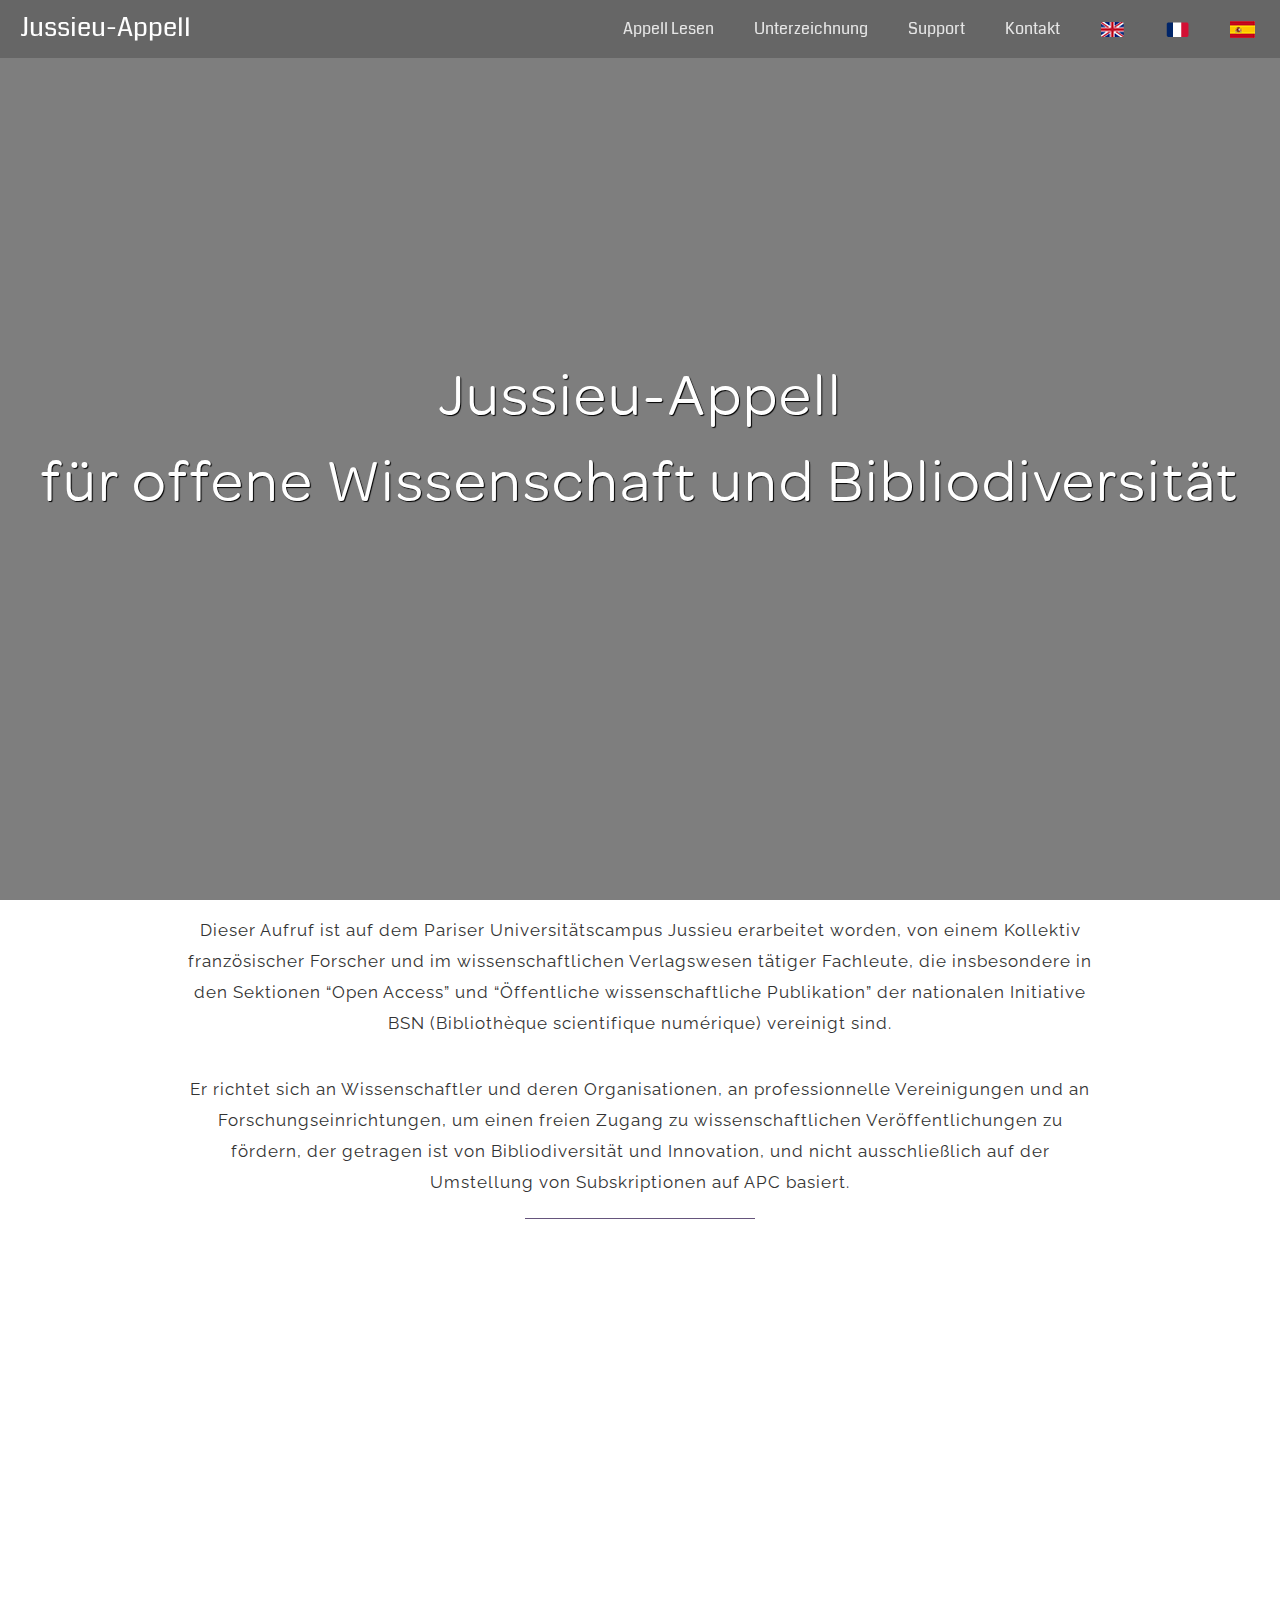
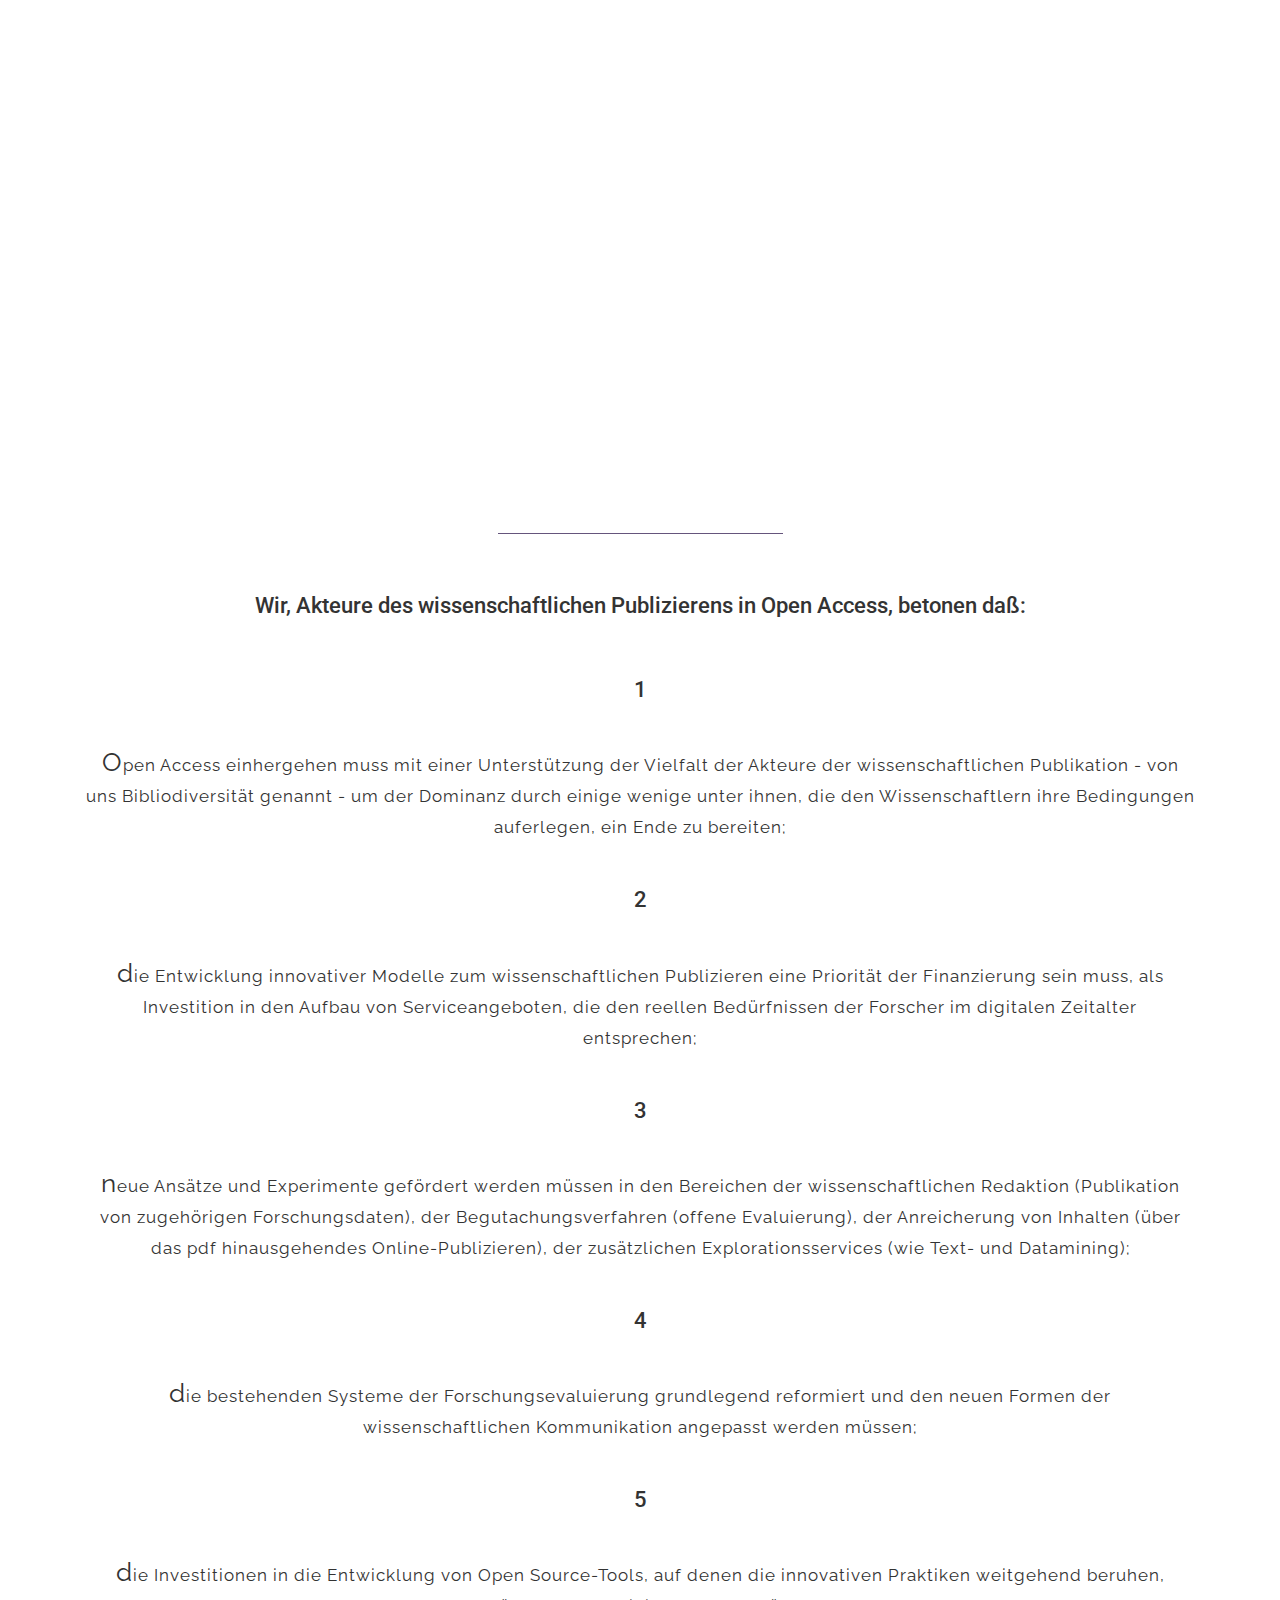
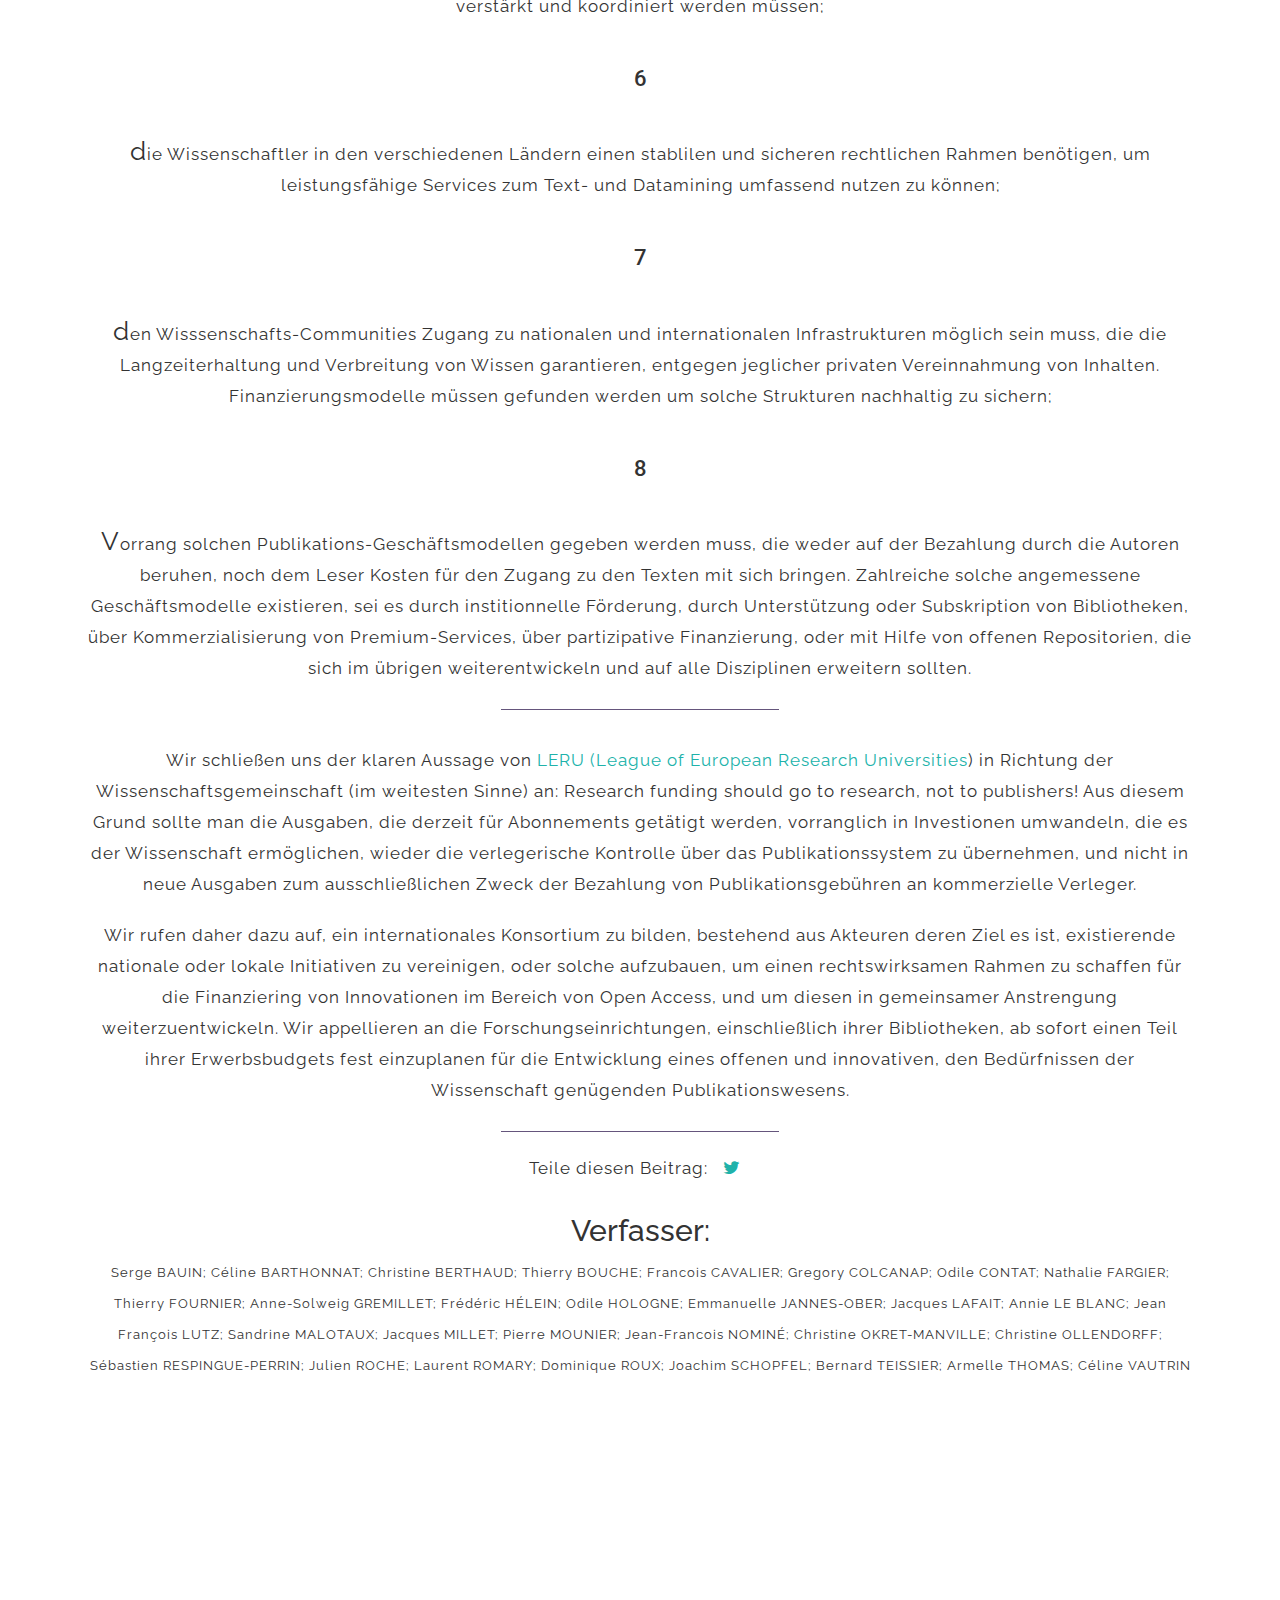
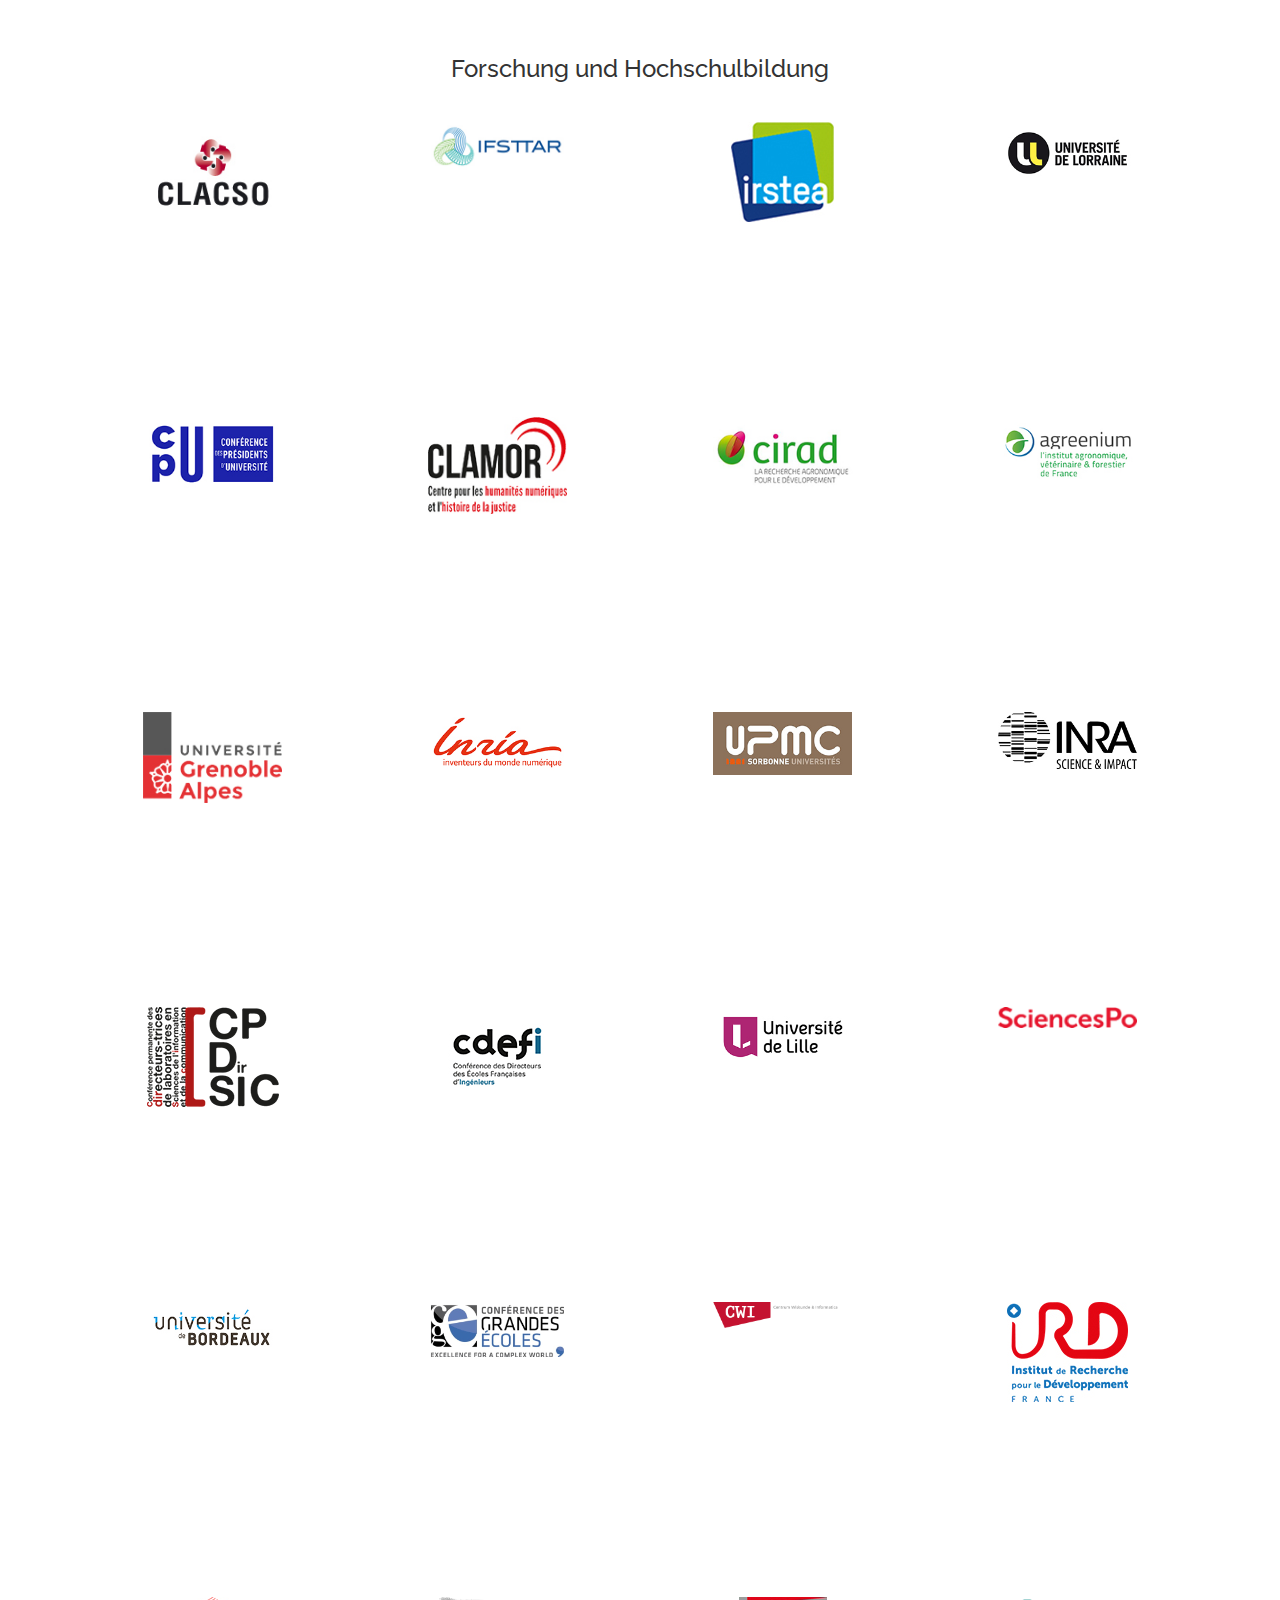
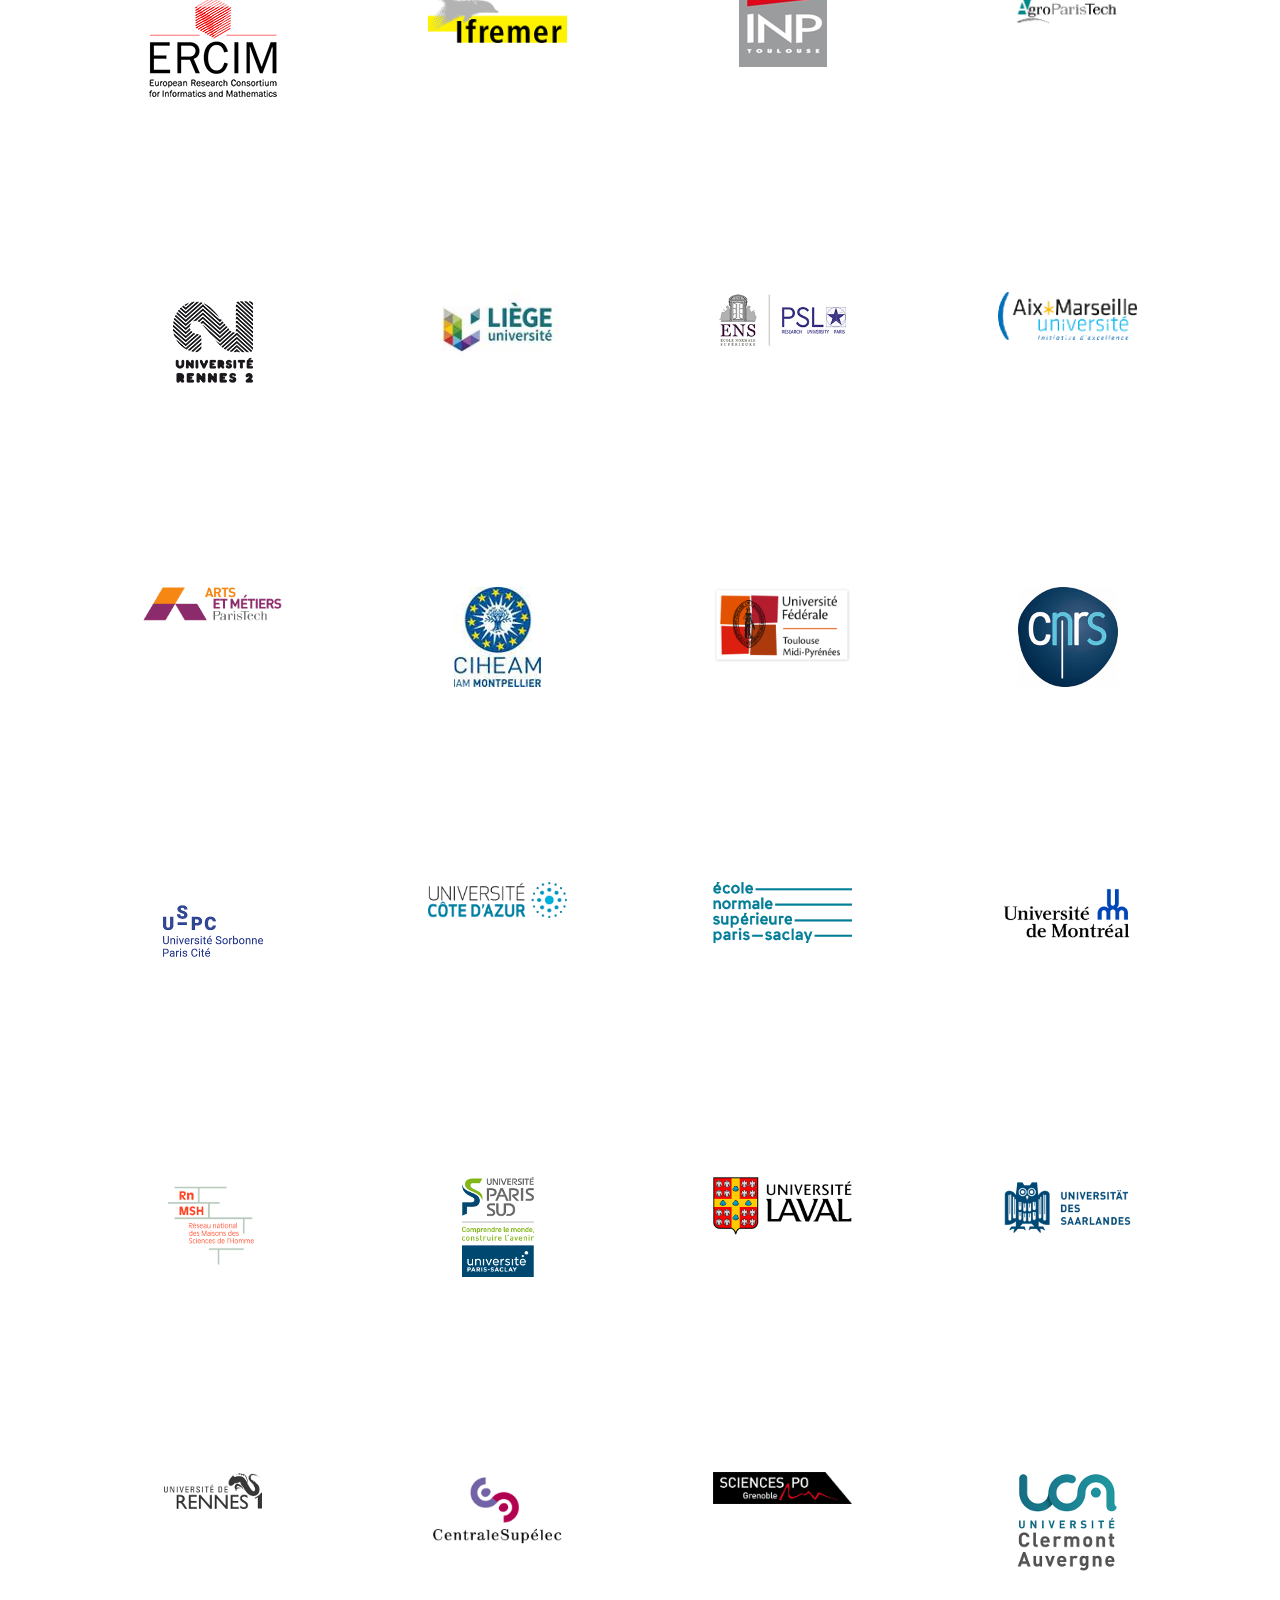
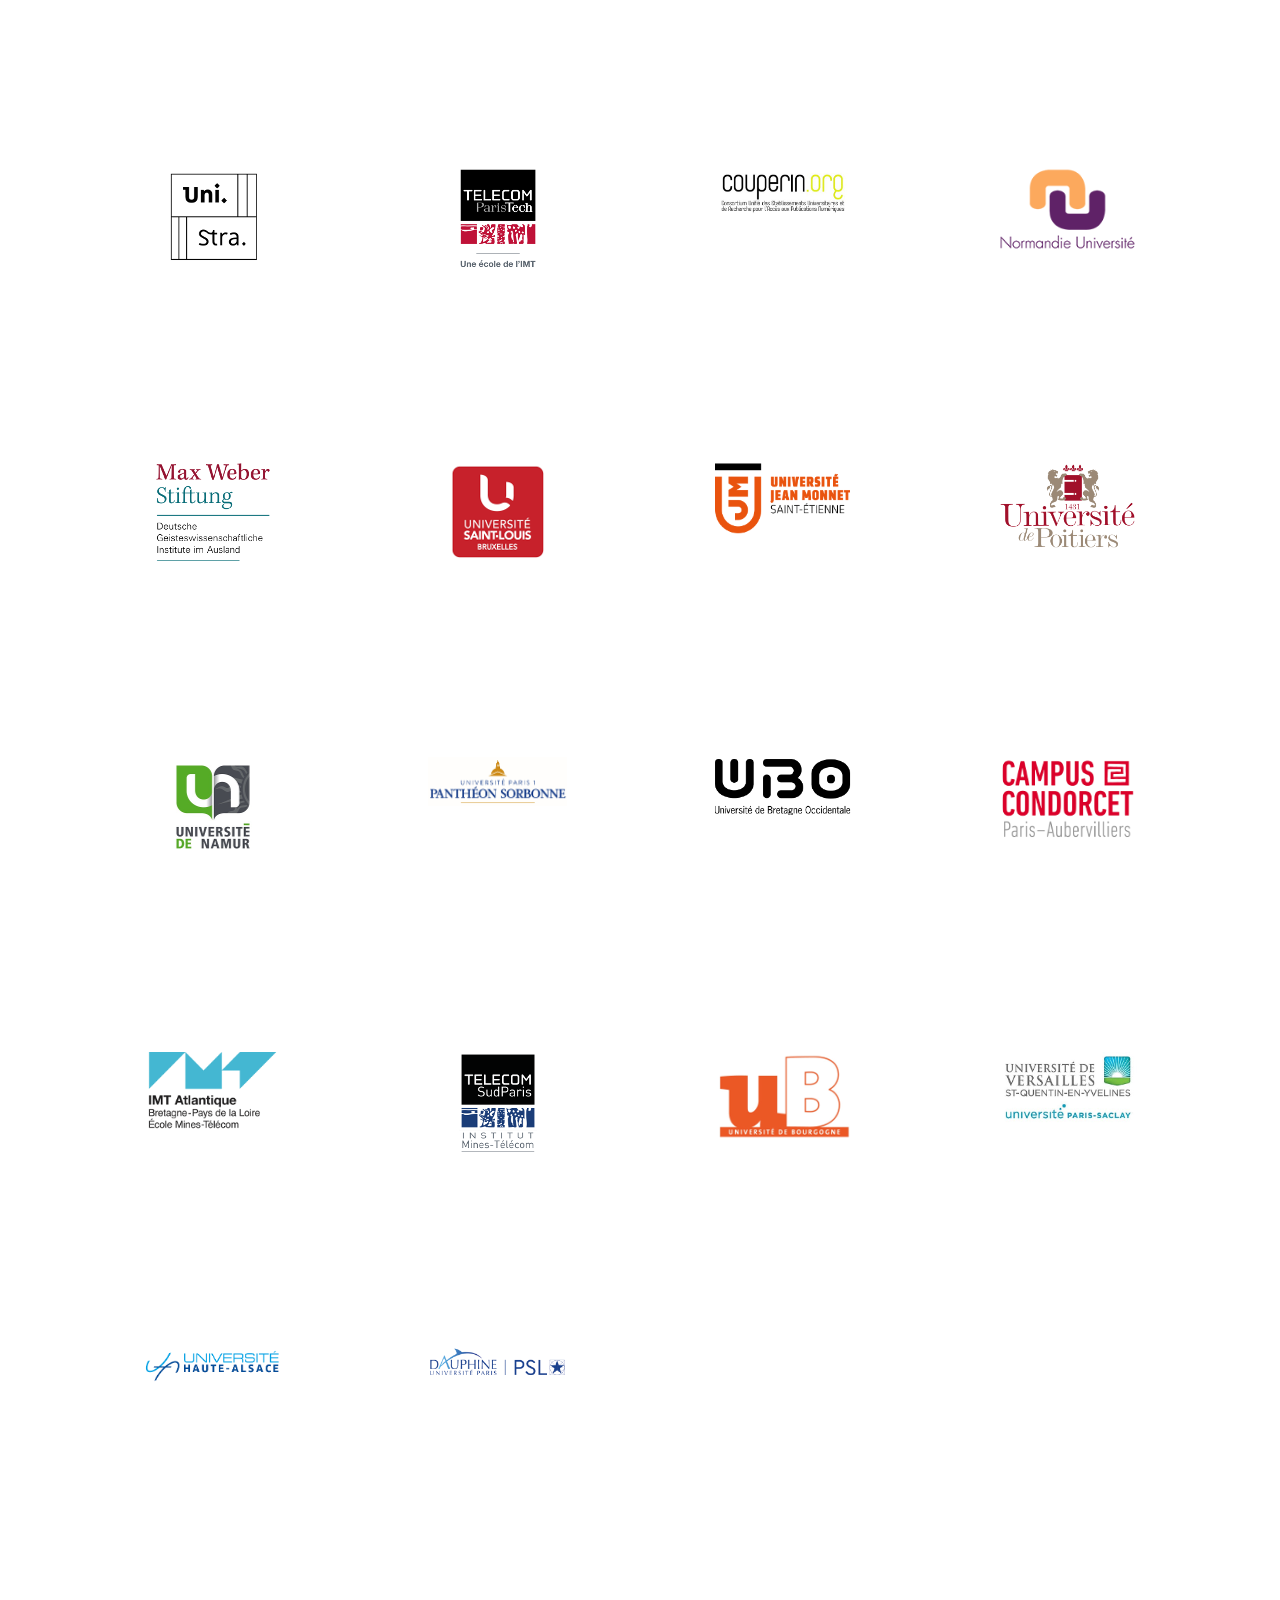
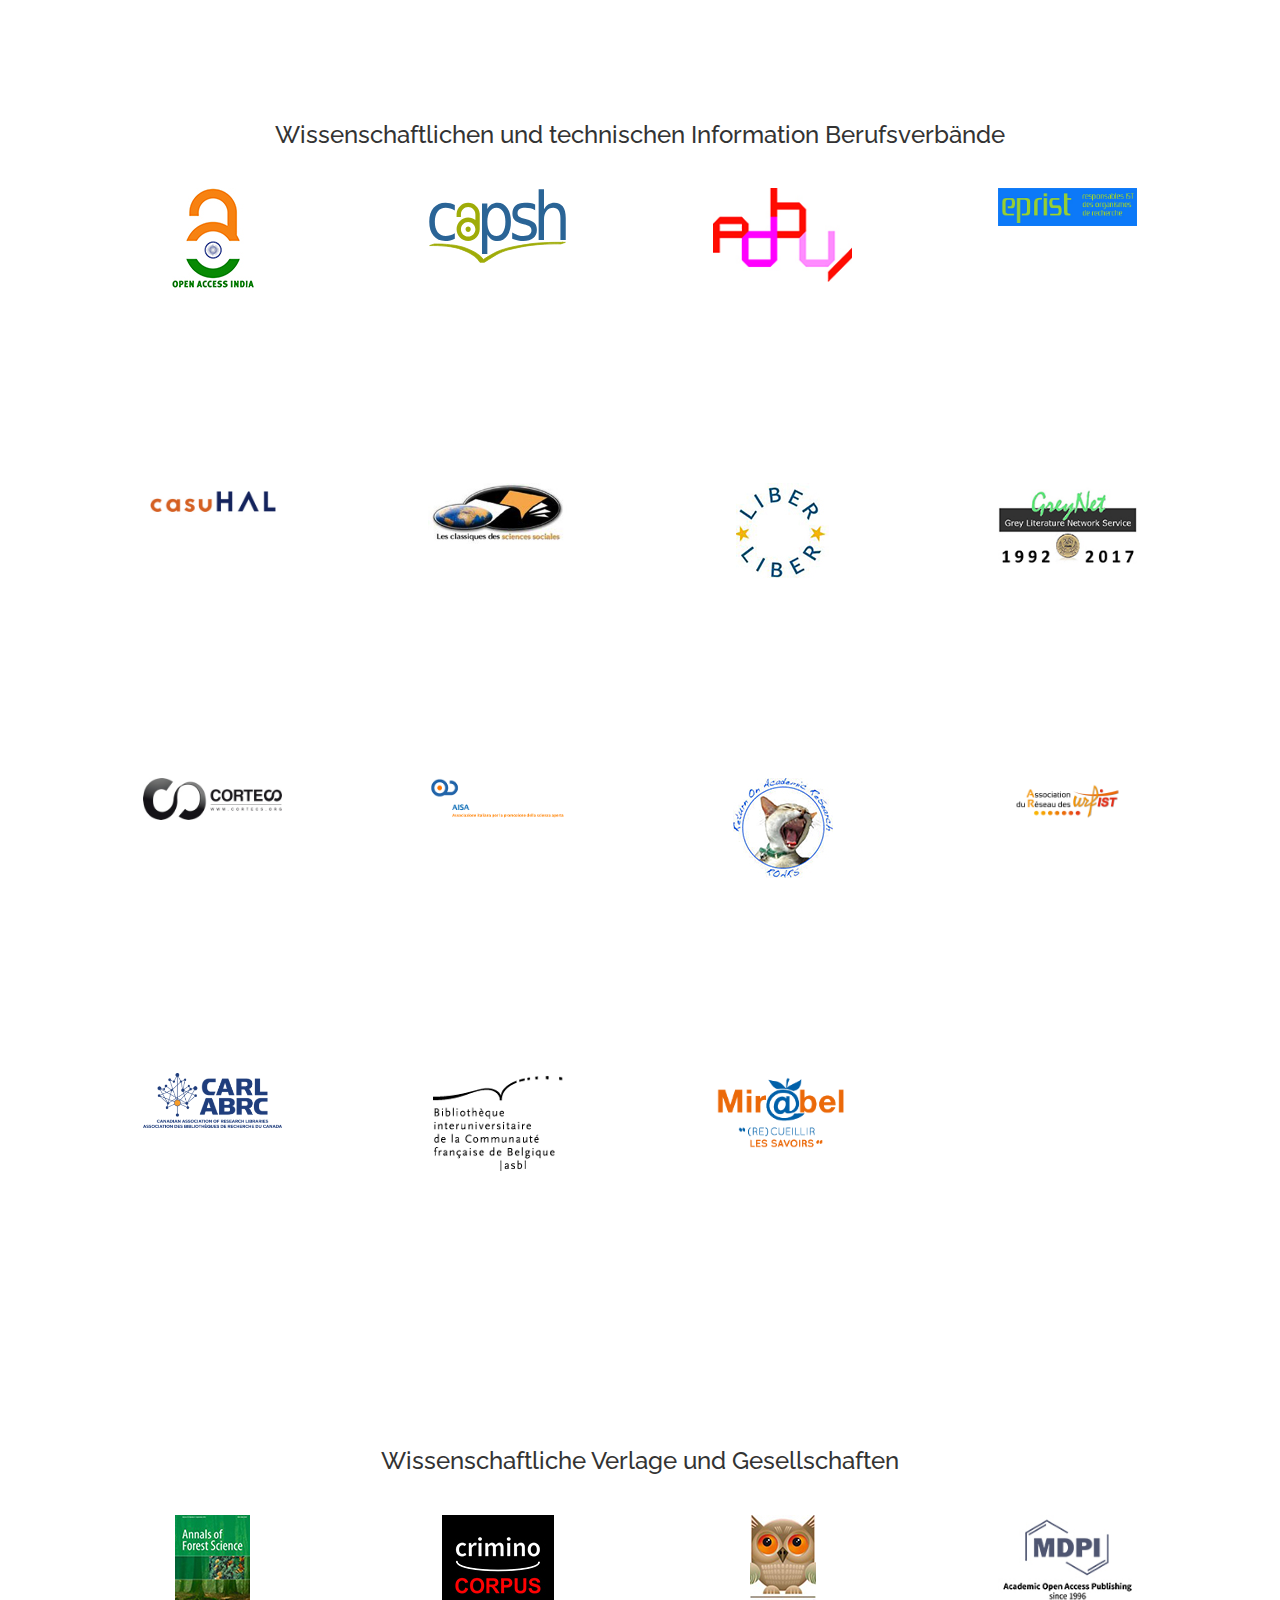
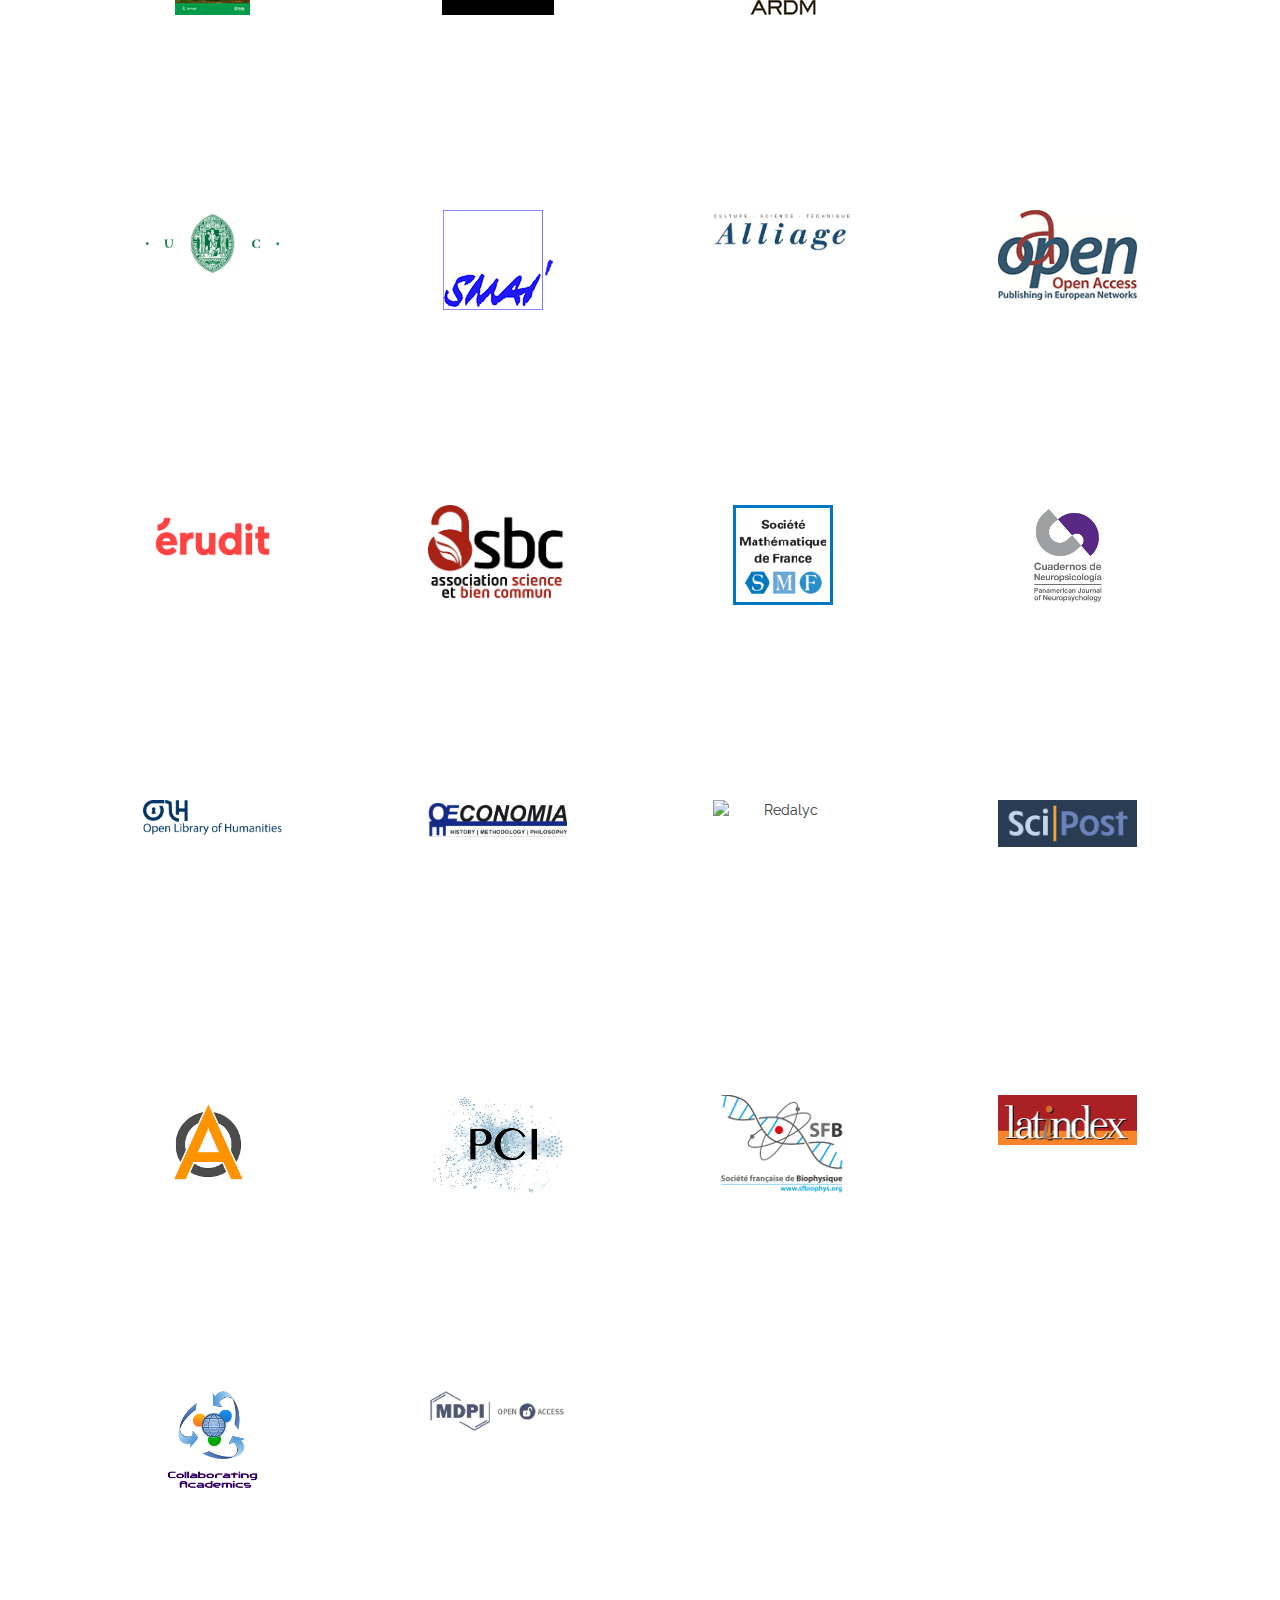
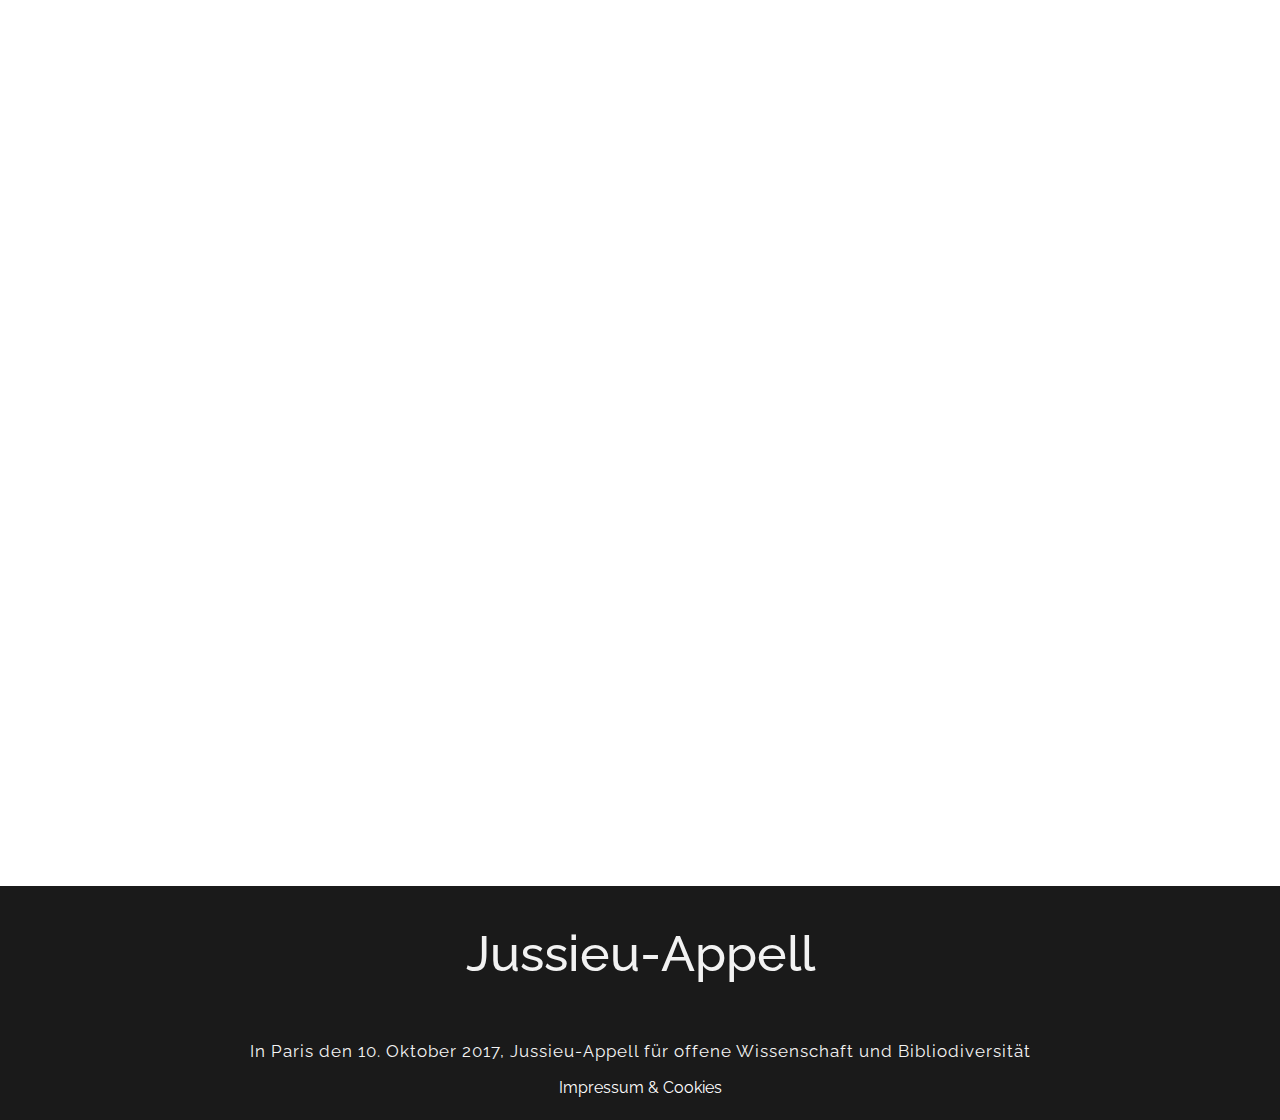
==== index-DE.html @ a1b32dfe "news 13/03" ====
<!DOCTYPE html>
<html lang="de">
    <head>
        <title>Jussieu-Appell</title>

        <!-- meta -->
        <meta charset="UTF-8">
        <meta name="viewport" content="width=device-width, initial-scale=1">
        <meta name="description" content="Jussieu Call, Open Access, Innovation" />

        <!-- css -->
        <link rel="stylesheet" href="css/bootstrap.min.css">
        <link rel="stylesheet" href="css/ionicons.min.css">
        <link rel="stylesheet" href="css/font-awesome.min.css">
        <link rel="stylesheet" href="css/owl.carousel.css">
        <link rel="stylesheet" href="css/owl.theme.css">
        <link rel="stylesheet" href="css/owl.transitions.css">
        <link rel="stylesheet" href="css/animate.css">
        <link rel="stylesheet" href="css/custom.css">

        <!-- js -->
        <script src="js/jquery.min.js"></script>
        <script src="js/bootstrap.min.js"></script>
        <script src="js/owl.carousel.min.js"></script>
        <script src="js/isotope.pkgd.min.js"></script>
        <script src="js/script.js"></script>
        <script src="js/wow.min.js"></script>
        <script src="js/jquery.actual.min.js"></script>
    </head>

    <body>

        <div id="wrapper">
            <div id="overlay-1">
                <section id= "navigation">
                    <nav class="navbar navbar-default navbar-fixed-top" role="navigation">
                        <div class="container-fluid">
                            <div class="navbar-header">
                                <button type="button" class="navbar-toggle" data-toggle="collapse" data-target="#bs-example-navbar-collapse-1">
                                    <span class="ion-navicon"></span>
                                </button>
                                <a class="navbar-brand" href="#">Jussieu-Appell</a>
                            </div>
                            <div class="collapse navbar-collapse" id="bs-example-navbar-collapse-1">
                                <ul class="nav navbar-nav navbar-right">

                                    <li><a href="#our_service" title="read">Appell lesen</a></li>
                                    <li><a href="#team" title="sign">Unterzeichnung</a></li>
                                    <li><a href="support.html">Support</a></li>
                                    <li><a href="#contact" title="contact">Kontakt</a></li>
                                    <li> <a href="index.html" title="english version">
                                        <img src="img/en.png" alt="french" />  </a><li>
                                    <li> <a href="index-FR.html" title="french version">
                                        <img src="img/fr.png" alt="french" />  </a><li>
                                    <li> <a href="index-ES.html" title="Spanish version">
                                        <img src="img/es.png" alt="Spanish" />  </a><li>
                                </ul>
                            </div>	<!-- collapse navbar-collapse -->
                        </div>	<!-- container-fluid -->
                    </nav>	<!-- navbar -->
                </section>	<!-- #navigation -->
                <section id="starting">
                    <div class="text-center starting-text">
                        <!--	<h1 class="rene">Open Access</h1>-->
                        <h2>Jussieu-Appell </h2><h2>für offene Wissenschaft und Bibliodiversität</h2>

                    </div>
                </section>
                <div id="bottom" class="bottom text-center">
                    <a href="#about"><i class="ion-ios7-arrow-down"></i></a>
                </div>
            </div><!-- overlay-1 -->
        </div>	<!-- wrapper -->		

        <!-- About Us -->
        <section id="about">
            <div class="container">
                <div class="row text-center" id="heading">
                    <div class="col-md-offset-1 col-md-10 col-md-offset-1" id="heading-text">
                        <!--	<h3>A propos</h3>-->
                        <p>Dieser Aufruf ist auf dem Pariser Universitätscampus Jussieu erarbeitet worden, von einem Kollektiv französischer Forscher und im wissenschaftlichen Verlagswesen tätiger Fachleute, die insbesondere in den Sektionen “Open Access” und “Öffentliche wissenschaftliche Publikation” der nationalen Initiative BSN (Bibliothèque scientifique numérique) vereinigt sind. </p>

                        <br/>
                    </div>
                </div>	<!-- row -->
                <div class="row about-us-text">
                    <div class="col-md-offset-1 col-md-10 col-md-offset-1">
                        <p class="text-center">Er richtet sich an Wissenschaftler und deren Organisationen, an professionnelle Vereinigungen und an Forschungseinrichtungen, um einen freien Zugang zu wissenschaftlichen Veröffentlichungen zu fördern, der getragen ist von Bibliodiversität und Innovation, und nicht ausschließlich auf der Umstellung von Subskriptionen auf APC basiert. </p>
                        <hr class="full">
                    </div>
                </div>	<!-- row -->

            </div>	<!-- container -->
        </section>	<!-- about us -->

        <!-- Our service -->
        <section id="our_service">
            <div class="container">

                <div class="row text-center" id= "heading">
                    <div class="col-md-12 wow animated zoomInDown" id= "heading-text">
                        <h3>Jussieu-Appell für offene Wissenschaft und Bibliodiversität</h3>
                        <p>Wie es der 2016 veröffentlichte « <a href="https://www.zbw-mediatalk.eu/2016/04/from-vision-to-action-the-amsterdam-call-for-action-on-open-science/" title="Amsterdam Call for Action on Open Science " target="_blank">Amsterdamer Appell </a>» hervorgehoben hat, befindet sich die Open Access-Bewegung - für den freien Zugang zu wissenschaftlichen Publikationen - an einem Scheideweg. Nach einigen Jahren harten Ringens, in denen es vor allem darum ging, skeptische Standpunkte und Akteure zu überzeugen, erfährt die Bewegung heute eine breite Unterstützung, die es erlaubt, eine zeitnahe Umstellung des Systems wissenschaftlicher Kommunikation in Richtung eines Open Access-Publikationsmodells in Betracht zu ziehen: “<a href="https://web.archive.org/web/20161007111302/http://english.eu2016.nl:80/binaries/eu2016-en/documents/press-releases/2016/05/27/all-european-scientific-articles-to-be-freely-accessible-by-2020/press-release-all-european-scientific-articles-to-be-freely.pdf " title="All European scientific articles to be freely accessible by 2020" target="_blank">Die Relevanz von Open Access ist kein Diskussionsthema mehr</a>”. Es bleibt, über Wege zum Erreichen dieses Ziels zu diskutieren. </p>
                        <p>Nach unserer Überzeugung muss die Frage der Geschäftsmodelle in den größeren Rahmen neuer Modelle von “<a href="http://www.sens-public.org/article1059.html?lang=de" title="Digitale Produktions-, Verbreitungs- und Validierungsmethoden der Kenntnisse - vgl. Punkt 3 der Präkonisationen sowie Marcello Vitali-Rosati “What is editorialization ?”" target="_blank">Editorialisierung</a>” gesetzt werden, auf die sich Forschung und Innovation in Zukunft stützen und deren Entwicklung nur im Rahmen und zugunsten einer großen “Bibliodiversität” denkbar ist.</p>
                        <p>Wir halten es für nötig, einen Entwurf des freien Zugangs zu fördern, der nicht ausschließlich auf dem Ansatz einer Transformation von einem Subskriptions- zu einem APC-Modell basiert (APC: Article Processing Charges – vom Autor zu tragende Publikationskosten die den freien Zugang zu den veröffentlichten Artikeln ermöglichen), denn ein solcher Ansatz wäre ein Hindernis für Innovation und würde einen Fortschritt in Richtung von Bibliodiversität verzögern, bzw. unmöglich machen.
                            Wir machen uns diesbezüglich die gemeinsame Open Access-Erklärung von <a href="http://en.unesco.org/news/joint-coar-unesco-statement-open-access " title="Joint COAR-UNESCO Statement on Open Access " target="_blank">Unesco und COAR (Confederation of Open Access Repositories)</a> zu eigen, die ein Licht wirft auf alle die Probleme, die ein dominierendes Einheitsmodell mit sich bringt. </p>
                        <p>Unser Ziel ist es, alternative Modelle auszuarbeiten und in Kraft zu setzen, den Prinzipien einer offenen Wissenschafrt entsprechend, wobei wir darauf bestehen, daß es notwendig ist, innovative Ansätze für eine grundlegende Erneuerung der Publikationsfunktionen zu verfolgen, wie sie auch von <a href="http://libereurope.eu/wp-content/uploads/2016/05/Statement-on-the-Amsterdam-Call-for-Action.pdf" title="LIBER Statement  on the Amsterdam  Call for Action " target="_blank">LIBER (Ligue des bibliothèques européennes de recherche)</a> oder vom<a href="https://www.icsu.org/publications/open-access-to-scientific-data-and-literature-and-the-assessment-of- research-by-metrics" title="Open access to scientific data and literature and the assessment of research by metrics " target="_blank"> International Council for Science (ICSU)</a> gefordert wird.</p>
                    </div>
                    <hr class="full">
                    <div class="col-md-12" id= "call-text">
                        <h3>Wir, Akteure des wissenschaftlichen Publizierens in Open Access, betonen daß:</h3>

                        <h3>1</h3>
                        <p>Open Access einhergehen muss mit einer Unterstützung der Vielfalt der Akteure der wissenschaftlichen Publikation - von uns Bibliodiversität genannt - um der Dominanz durch einige wenige unter ihnen, die den Wissenschaftlern ihre Bedingungen auferlegen, ein Ende zu bereiten;</p>
                        <h3>2</h3>
                        <p>die Entwicklung innovativer Modelle zum wissenschaftlichen Publizieren eine Priorität der Finanzierung sein muss, als Investition in den Aufbau von Serviceangeboten, die den reellen Bedürfnissen der Forscher im digitalen Zeitalter entsprechen;</p>
                        <h3>3</h3>
                        <p>neue Ansätze und Experimente gefördert werden müssen in den Bereichen der wissenschaftlichen Redaktion (Publikation von zugehörigen Forschungsdaten), der Begutachungsverfahren (offene Evaluierung), der Anreicherung von Inhalten (über das pdf hinausgehendes Online-Publizieren), der zusätzlichen Explorationsservices (wie Text- und Datamining);</p>
                        <h3>4</h3>
                        <p>die bestehenden Systeme der Forschungsevaluierung grundlegend reformiert und den neuen Formen der wissenschaftlichen Kommunikation angepasst werden müssen;</p>  
                        <h3>5</h3>
                        <p>die Investitionen in die Entwicklung von Open Source-Tools, auf denen die innovativen Praktiken weitgehend beruhen, verstärkt und koordiniert werden müssen;</p>
                        <h3>6</h3>
                        <p>die Wissenschaftler in den verschiedenen Ländern einen stablilen und sicheren rechtlichen Rahmen benötigen, um leistungsfähige Services zum Text- und Datamining umfassend nutzen zu können;</p>
                        <h3>7</h3>
                        <p>den Wisssenschafts-Communities Zugang zu nationalen und internationalen Infrastrukturen möglich sein muss, die die Langzeiterhaltung und Verbreitung von Wissen garantieren, entgegen jeglicher privaten Vereinnahmung von Inhalten. Finanzierungsmodelle müssen gefunden werden um solche Strukturen nachhaltig zu sichern;</p>
                        <h3>8</h3>
                        <p>Vorrang solchen Publikations-Geschäftsmodellen gegeben werden muss, die weder auf der Bezahlung durch die Autoren beruhen, noch dem Leser Kosten für den Zugang zu den Texten mit sich bringen. Zahlreiche solche angemessene Geschäftsmodelle existieren, sei es durch institionnelle Förderung, durch Unterstützung oder Subskription von Bibliotheken, über Kommerzialisierung von Premium-Services, über partizipative Finanzierung, oder mit Hilfe von offenen Repositorien, die sich im übrigen weiterentwickeln und auf alle Disziplinen erweitern sollten.</p>
                        <hr class="full">
                    </div>


                    <div class="col-md-12" id= "heading-text">
                        <p>Wir schließen uns der klaren Aussage von<a href="http://www.leru.org/index.php/public/extra/signtheLERUstatement/" title="Christmas is over. Research funding should go to research, not to publishers!" target="_blank"> LERU (League of European Research Universities</a>) in Richtung der Wissenschaftsgemeinschaft (im weitesten Sinne) an: Research funding should go to research, not to publishers! Aus diesem Grund sollte man die Ausgaben, die derzeit für Abonnements getätigt werden, vorranglich in Investionen umwandeln, die es der Wissenschaft ermöglichen, wieder die verlegerische Kontrolle über das Publikationssystem zu übernehmen, und nicht in neue Ausgaben zum ausschließlichen Zweck der Bezahlung von Publikationsgebühren an kommerzielle Verleger.</p>

                        <p>Wir rufen daher dazu auf, ein internationales Konsortium zu bilden, bestehend aus Akteuren deren Ziel es ist, existierende nationale oder lokale Initiativen zu vereinigen, oder solche aufzubauen, um einen rechtswirksamen Rahmen zu schaffen für die Finanziering von Innovationen im Bereich von Open Access, und um diesen in gemeinsamer Anstrengung weiterzuentwickeln. Wir appellieren an die Forschungseinrichtungen, einschließlich ihrer Bibliotheken, ab sofort einen Teil ihrer Erwerbsbudgets fest einzuplanen für die Entwicklung eines offenen und innovativen, den Bedürfnissen der Wissenschaft genügenden Publikationswesens.</p>
                        <hr class= "full">

                    </div>

                    <div class= "post-share">
                        <p>Teile diesen Beitrag:
                            <a href="https://twitter.com/JussieuCall?lang=fr" data-toggle="tooltip" title="JussieuCall on Twitter" class="team-twitter" target="_blank"><i class="fa fa-twitter"></i></a></p>

                    </div>
                    <div class="col-md-12" id= "redact-text">
                        <h2>Verfasser: </h2>
                        <p>Serge BAUIN; Céline BARTHONNAT; Christine BERTHAUD; Thierry BOUCHE; Francois CAVALIER; Gregory COLCANAP; Odile CONTAT; Nathalie FARGIER; Thierry FOURNIER; Anne-Solweig GREMILLET; Frédéric HÉLEIN; Odile HOLOGNE;  Emmanuelle JANNES-OBER; Jacques LAFAIT; Annie LE BLANC;  Jean François LUTZ; Sandrine MALOTAUX; Jacques MILLET; Pierre MOUNIER; Jean-Francois NOMINÉ; Christine OKRET-MANVILLE; Christine OLLENDORFF; Sébastien RESPINGUE-PERRIN; Julien ROCHE; Laurent ROMARY; Dominique ROUX; Joachim SCHOPFEL; Bernard TEISSIER; Armelle THOMAS; Céline VAUTRIN</p>


                    </div>
                </div>
            </div>	<!-- container -->
        </section>	<!-- our_service -->

        <!-- LES SIGNATAIRES -->
        <section id="team">
            <div class="container">
                <div class="team-members">
                    <div class="row text-center" id="heading">
                        <div class="col-md-12 wow animated zoomInDown" id="heading-text">
                            <h3>Unterzeichnende Institutionen:</h3>
                            <!--  <p>The signing process of the Call is currently underway. The list of signing institutions will be added shortly.</p>
<p>The signatories’names, institution title and logo will then be displayed on this page as their approval is received.</p>-->
                            <hr class="full">

                        </div>
                    </div>
                    <!-- recherche -->
                    <div class="row main_content">
                        <h3>Forschung und Hochschulbildung </h3>
                       <!-- signature -->

                        <div class="col-md-3 col-sm-4 text-center" >
                            <div class="blocsign">
                                <div class="logo" data-wow-delay="0.1s">
                                    <div class= "col-md-8 col-md-offset-2" >

                                        <img class="img-responsive center-block" src="img/logo100/clacso_logo.jpg" alt="CLACSO">
                                    </div>
                                </div>
                                <h4 class= "wow animated fadeInUp" data-wow-delay= "0.7s">CLACSO </h4>
                                <p class= "member-title wow animated fadeIn" data-wow-delay= "0.8s">Consejo Latinoamericano de Ciencias Sociales / Latin American Council of Social Sciences - <span class="country">Latin America</span></p>
                                <span class="team-member-description wow animated fadeIn">10/10/2017 </span> 

                            </div>	
                        </div>
                        <!-- signature fin -->
                        <!-- signature -->

                        <div class="col-md-3 col-sm-4 text-center" >
                            <div class="blocsign">
                                <div class="logo" data-wow-delay="0.1s">
                                    <div class= "col-md-8 col-md-offset-2" >

                                        <img class="img-responsive center-block" src="img/logo100/Ifsttar-logo.jpg" alt="Institut français des sciences et technologies des transports, de l'aménagement et des réseaux">
                                    </div>
                                </div>
                                <h4 class= "wow animated fadeInUp" data-wow-delay= "0.7s">IFSTTAR</h4>
                                <p class= "member-title wow animated fadeIn" data-wow-delay= "0.8s">Institut français des sciences et technologies des transports, de l'aménagement et des réseaux - <span class="country">France</span></p>
                                <span class="team-member-description wow animated fadeIn">10/10/2017 </span> 

                            </div>	
                        </div>
                        <!-- signature fin -->

                        <!-- signature -->

                        <div class="col-md-3 col-sm-4 text-center" >
                            <div class="blocsign">
                                <div class="logo" data-wow-delay="0.1s">
                                    <div class= "col-md-8 col-md-offset-2" >

                                        <img class="img-responsive center-block" src="img/logo100/irstea_logo.jpg" alt="IRSTEA">
                                    </div>
                                </div>
                                <h4 class= "wow animated fadeInUp" data-wow-delay= "0.7s">IRSTEA</h4>
                                <p class= "member-title wow animated fadeIn" data-wow-delay= "0.8s">Institut national de recherche en sciences et technologies pour l’environnement et l’agriculture - <span class="country">France</span></p>
                                <span class="team-member-description wow animated fadeIn">12/10/2017 </span> 

                            </div>	
                        </div>
                        <!-- signature fin -->


                        <!-- signature -->

                        <div class="col-md-3 col-sm-4 text-center" >
                            <div class="blocsign">
                                <div class="logo" data-wow-delay="0.1s">
                                    <div class= "col-md-8 col-md-offset-2" >

                                        <img class="img-responsive center-block" src="img/logo100/UniversiteLorraine_LOGO.jpg" alt="Université de Lorraine">
                                    </div>
                                </div>
                                <h4 class= "wow animated fadeInUp" data-wow-delay= "0.7s">UL</h4>
                                <p class= "member-title wow animated fadeIn" data-wow-delay= "0.8s">Université de Lorraine - <span class="country">France<span class="country"></p>
                                <span class="team-member-description wow animated fadeIn">12/10/2017 </span> 

                            </div>	
                        </div>
                        <!-- signature fin -->
                        <!-- signature -->

                        <div class="col-md-3 col-sm-4 text-center" >
                            <div class="blocsign">
                                <div class="logo" data-wow-delay="0.1s">
                                    <div class= "col-md-8 col-md-offset-2" >

                                        <img class="img-responsive center-block" src="img/logo100/CPU_logo.jpg" alt="Conférence des présidents d'université">
                                    </div>
                                </div>
                                <h4 class= "wow animated fadeInUp" data-wow-delay= "0.7s">CPU</h4>
                                <p class= "member-title wow animated fadeIn" data-wow-delay= "0.8s">Conférence des présidents d'université - <span class="country">France</span></p>
                                <span class="team-member-description wow animated fadeIn">13/10/2017 </span> 

                            </div>	
                        </div>
                        <!-- signature fin -->

                        <!-- signature -->

                        <div class="col-md-3 col-sm-4 text-center" >
                            <div class="blocsign">
                                <div class="logo" data-wow-delay="0.1s">
                                    <div class= "col-md-8 col-md-offset-2" >

                                        <img class="img-responsive center-block" src="img/logo100/CLAMOR_logo.jpg" alt="Centre pour les humanités numériques et l'histoire de la justice">
                                    </div>
                                </div>
                                <h4 class= "wow animated fadeInUp" data-wow-delay= "0.7s">CLAMOR</h4>
                                <p class= "member-title wow animated fadeIn" data-wow-delay= "0.8s">Centre pour les humanités numériques et l'histoire de la justice - <span class="country">France</span></p>
                                <span class="team-member-description wow animated fadeIn">14/10/2017 </span> 

                            </div>	
                        </div>
                        <!-- signature fin -->

                        <!-- signature -->

                        <div class="col-md-3 col-sm-4 text-center" >
                            <div class="blocsign">
                                <div class="logo" data-wow-delay="0.1s">
                                    <div class= "col-md-8 col-md-offset-2" >

                                        <img class="img-responsive center-block" src="img/logo100/cirad_logo.jpg" alt="Centre de coopération international en recherche agronomique pour le développement">
                                    </div>
                                </div>
                                <h4 class= "wow animated fadeInUp" data-wow-delay= "0.7s">CIRAD</h4>
                                <p class= "member-title wow animated fadeIn" data-wow-delay= "0.8s">Centre de coopération international en recherche agronomique pour le développement - <span class="country">France</span></p>
                                <span class="team-member-description wow animated fadeIn">16/10/2017 </span> 

                            </div>	
                        </div>
                        <!-- signature fin -->

                        <!-- signature -->

                        <div class="col-md-3 col-sm-4 text-center" >
                            <div class="blocsign">
                                <div class="logo" data-wow-delay="0.1s">
                                    <div class= "col-md-8 col-md-offset-2" >

                                        <img class="img-responsive center-block" src="img/logo100/agreenium_logo_cmjn.jpg" alt="Institut agronomique, vétérinaire et forestier de France">
                                    </div>
                                </div>
                                <h4 class= "wow animated fadeInUp" data-wow-delay= "0.7s">Agreenium</h4>
                                <p class= "member-title wow animated fadeIn" data-wow-delay= "0.8s">Institut agronomique, vétérinaire et forestier de France - <span class="country">France</span></p>
                                <span class="team-member-description wow animated fadeIn">17/10/2017 </span> 

                            </div>	
                        </div>
                        <!-- signature fin -->

                        <!-- signature -->

                        <div class="col-md-3 col-sm-4 text-center" >
                            <div class="blocsign">
                                <div class="logo" data-wow-delay="0.1s">
                                    <div class= "col-md-8 col-md-offset-2" >

                                        <img class="img-responsive center-block" src="img/logo100/grenoble_alpes.jpg" alt="Université Grenoble Alpes">
                                    </div>
                                </div>
                                <h4 class= "wow animated fadeInUp" data-wow-delay= "0.7s">Université Grenoble Alpes</h4>
                                <p class= "member-title wow animated fadeIn" data-wow-delay= "0.8s">Université Grenoble Alpes - <span class="country">France</span></p>
                                <span class="team-member-description wow animated fadeIn">19/10/2017 </span> 

                            </div>	
                        </div>
                        <!-- signature fin -->

                        <!-- signature -->

                        <div class="col-md-3 col-sm-4 text-center" >
                            <div class="blocsign">
                                <div class="logo" data-wow-delay="0.1s">
                                    <div class= "col-md-8 col-md-offset-2" >

                                        <img class="img-responsive center-block" src="img/logo100/inria_logo_fr_rouge_300.jpg" alt="Institut national de recherche en informatique et en automatique">
                                    </div>
                                </div>
                                <h4 class= "wow animated fadeInUp" data-wow-delay= "0.7s">Inria</h4>
                                <p class= "member-title wow animated fadeIn" data-wow-delay= "0.8s">Institut national de recherche en informatique et en automatique - <span class="country">France</span></p>
                                <span class="team-member-description wow animated fadeIn">20/10/2017 </span> 

                            </div>	
                        </div>
                        <!-- signature fin -->

                        <!-- signature -->

                        <div class="col-md-3 col-sm-4 text-center" >
                            <div class="blocsign">
                                <div class="logo" data-wow-delay="0.1s">
                                    <div class= "col-md-8 col-md-offset-2" >

                                        <img class="img-responsive center-block" src="img/logo100/upmc.jpg" alt="Université Pierre et Marie Curie">
                                    </div>
                                </div>
                                <h4 class= "wow animated fadeInUp" data-wow-delay= "0.7s">UPMC</h4>
                                <p class= "member-title wow animated fadeIn" data-wow-delay= "0.8s">Université Pierre et Marie Curie - <span class="country">France</span></p>
                                <span class="team-member-description wow animated fadeIn">21/10/2017 </span> 

                            </div>	
                        </div>
                        <!-- signature fin -->

                        <!-- signature -->

                        <div class="col-md-3 col-sm-4 text-center" >
                            <div class="blocsign">
                                <div class="logo" data-wow-delay="0.1s">
                                    <div class= "col-md-8 col-md-offset-2" >

                                        <img class="img-responsive center-block" src="img/logo100/INRA_logo.jpg" alt="Institut national de la recherche agronomique">
                                    </div>
                                </div>
                                <h4 class= "wow animated fadeInUp" data-wow-delay= "0.7s">INRA</h4>
                                <p class= "member-title wow animated fadeIn" data-wow-delay= "0.8s">Institut national de la recherche agronomique - <span class="country">France</span></p>
                                <span class="team-member-description wow animated fadeIn">23/10/2017 </span> 

                            </div>	
                        </div>
                        <!-- signature fin -->

                        <!-- signature -->

                        <div class="col-md-3 col-sm-4 text-center" >
                            <div class="blocsign">
                                <div class="logo" data-wow-delay="0.1s">
                                    <div class= "col-md-8 col-md-offset-2" >

                                        <img class="img-responsive center-block" src="img/logo100/LogoCPDirSIC.png" alt="Conférence permanente des directeurs-trices de laboratoires en sciences de l'information et de la communication">
                                    </div>
                                </div>
                                <h4 class= "wow animated fadeInUp" data-wow-delay= "0.7s">CPDirSIC</h4>
                                <p class= "member-title wow animated fadeIn" data-wow-delay= "0.8s">Conférence permanente des directeurs-trices de laboratoires en sciences de l'information et de la communication - <span class="country">France</span></p>
                                <span class="team-member-description wow animated fadeIn">24/10/2017 </span> 

                            </div>	
                        </div>
                        <!-- signature fin -->

                        <!-- signature -->

                        <div class="col-md-3 col-sm-4 text-center" >
                            <div class="blocsign">
                                <div class="logo" data-wow-delay="0.1s">
                                    <div class= "col-md-8 col-md-offset-2" >

                                        <img class="img-responsive center-block" src="img/logo100/CEDEFI_Logo.jpg" alt="Conférence des directeurs des écoles françaises d’ingénieurs (206 écoles)">
                                    </div>
                                </div>
                                <h4 class= "wow animated fadeInUp" data-wow-delay= "0.7s">CDEFI</h4>
                                <p class= "member-title wow animated fadeIn" data-wow-delay= "0.8s">Conférence des directeurs des écoles françaises d’ingénieurs (206 écoles) - <span class="country">France</span></p>
                                <span class="team-member-description wow animated fadeIn">25/10/2017 </span> 

                            </div>	
                        </div>
                        <!-- signature fin -->

                        <!-- signature -->

                        <div class="col-md-3 col-sm-4 text-center" >
                            <div class="blocsign">
                                <div class="logo" data-wow-delay="0.1s">
                                    <div class= "col-md-8 col-md-offset-2" >

                                        <img class="img-responsive center-block" src="img/logo100/UnivLille_logo.jpg" alt="Université de Lille">
                                    </div>
                                </div>
                                <h4 class= "wow animated fadeInUp" data-wow-delay= "0.7s">Université de Lille</h4>
                                <p class= "member-title wow animated fadeIn" data-wow-delay= "0.8s">Université de Lille - <span class="country">France</span></p>
                                <span class="team-member-description wow animated fadeIn">26/10/2017 </span> 

                            </div>	
                        </div>
                        <!-- signature fin -->

                        <!-- signature -->

                        <div class="col-md-3 col-sm-4 text-center" >
                            <div class="blocsign">
                                <div class="logo" data-wow-delay="0.1s">
                                    <div class= "col-md-8 col-md-offset-2" >

                                        <img class="img-responsive center-block" src="img/logo100/SciencesPo_logo.png" alt="Institut d'études politiques de Paris">
                                    </div>
                                </div>
                                <h4 class= "wow animated fadeInUp" data-wow-delay= "0.7s">Sciences Po</h4>
                                <p class= "member-title wow animated fadeIn" data-wow-delay= "0.8s">Institut d'études politiques de Paris - <span class="country">France</span></p>
                                <span class="team-member-description wow animated fadeIn">27/10/2017 </span> 

                            </div>	
                        </div>
                        <!-- signature fin -->

                        <!-- signature -->

                        <div class="col-md-3 col-sm-4 text-center" >
                            <div class="blocsign">
                                <div class="logo" data-wow-delay="0.1s">
                                    <div class= "col-md-8 col-md-offset-2" >

                                        <img class="img-responsive center-block" src="img/logo100/Universite%20Bordea_logo.jpg" alt="Université de Bordeaux">
                                    </div>
                                </div>
                                <h4 class= "wow animated fadeInUp" data-wow-delay= "0.7s">Université de Bordeaux</h4>
                                <p class= "member-title wow animated fadeIn" data-wow-delay= "0.8s">Université de Bordeaux - <span class="country">France</span></p>
                                <span class="team-member-description wow animated fadeIn">27/10/2017 </span> 

                            </div>	
                        </div>
                        <!-- signature fin -->

                        <!-- signature -->

                        <div class="col-md-3 col-sm-4 text-center" >
                            <div class="blocsign">
                                <div class="logo" data-wow-delay="0.1s">
                                    <div class= "col-md-8 col-md-offset-2" >

                                        <img class="img-responsive center-block" src="img/logo100/cge.png" alt="Conférence des Grandes &Eacute;coles">
                                    </div>
                                </div>
                                <h4 class= "wow animated fadeInUp" data-wow-delay= "0.7s">CGE</h4>
                                <p class= "member-title wow animated fadeIn" data-wow-delay= "0.8s">Conférence des Grandes &Eacute;coles - <span class="country">France</span></p>
                                <span class="team-member-description wow animated fadeIn">27/10/2017 </span> 

                            </div>	
                        </div>
                        <!-- signature fin -->

                        <!-- signature -->

                        <div class="col-md-3 col-sm-4 text-center" >
                            <div class="blocsign">
                                <div class="logo" data-wow-delay="0.1s">
                                    <div class= "col-md-8 col-md-offset-2" >

                                        <img class="img-responsive center-block" src="img/logo100/CWI.png" alt="CWI">
                                    </div>
                                </div>
                                <h4 class= "wow animated fadeInUp" data-wow-delay= "0.7s">CWI</h4>
                                <p class= "member-title wow animated fadeIn" data-wow-delay= "0.8s">Centrum Wiskunde & Informatica (National Research Institute for Mathematics and Computer Science) - <span class="country">Netherlands</span></p>
                                <span class="team-member-description wow animated fadeIn">30/10/2017 </span> 

                            </div>	
                        </div>
                        <!-- signature fin -->

                        <!-- signature -->

                        <div class="col-md-3 col-sm-4 text-center" >
                            <div class="blocsign">
                                <div class="logo" data-wow-delay="0.1s">
                                    <div class= "col-md-8 col-md-offset-2" >

                                        <img class="img-responsive center-block" src="img/logo100/IRD.jpg" alt="IRD">
                                    </div>
                                </div>
                                <h4 class= "wow animated fadeInUp" data-wow-delay= "0.7s">IRD</h4>
                                <p class= "member-title wow animated fadeIn" data-wow-delay= "0.8s">Institut de recherche pour le développement - <span class="country">France</span></p>
                                <span class="team-member-description wow animated fadeIn">31/10/2017 </span> 

                            </div>	
                        </div>
                        <!-- signature fin -->

                        <!-- signature -->

                        <div class="col-md-3 col-sm-4 text-center" >
                            <div class="blocsign">
                                <div class="logo" data-wow-delay="0.1s">
                                    <div class= "col-md-8 col-md-offset-2" >

                                        <img class="img-responsive center-block" src="img/logo100/ERCIM_logo.jpg" alt="ERCIM">
                                    </div>
                                </div>
                                <h4 class= "wow animated fadeInUp" data-wow-delay= "0.7s">ERCIM</h4>
                                <p class= "member-title wow animated fadeIn" data-wow-delay= "0.8s">European Research Consortium for Informatics and Mathematics - <span class="country">Europe</span></p>
                                <span class="team-member-description wow animated fadeIn">04/11/2017 </span> 

                            </div>	
                        </div>
                        <!-- signature fin -->

                        <!-- signature -->

                        <div class="col-md-3 col-sm-4 text-center" >
                            <div class="blocsign">
                                <div class="logo" data-wow-delay="0.1s">
                                    <div class= "col-md-8 col-md-offset-2" >

                                        <img class="img-responsive center-block" src="img/logo100/ifremer.png" alt="Ifremer">
                                    </div>
                                </div>
                                <h4 class= "wow animated fadeInUp" data-wow-delay= "0.7s">Ifremer</h4>
                                <p class= "member-title wow animated fadeIn" data-wow-delay= "0.8s">Institut français de recherche pour l'exploitation de la mer - <span class="country">France</span></p>
                                <span class="team-member-description wow animated fadeIn">06/11/2017 </span> 

                            </div>	
                        </div>
                        <!-- signature fin -->

                        <!-- signature -->

                        <div class="col-md-3 col-sm-4 text-center" >
                            <div class="blocsign">
                                <div class="logo" data-wow-delay="0.1s">
                                    <div class= "col-md-8 col-md-offset-2" >

                                        <img class="img-responsive center-block" src="img/logo100/inp-toulouse_logo.jpg" alt="Toulouse INP ">
                                    </div>
                                </div>
                                <h4 class= "wow animated fadeInUp" data-wow-delay= "0.7s">Toulouse INP </h4>
                                <p class= "member-title wow animated fadeIn" data-wow-delay= "0.8s">Institut National Polytechnique de Toulouse - <span class="country">France</span></p>
                                <span class="team-member-description wow animated fadeIn">06/11/2017 </span> 

                            </div>	
                        </div>
                        <!-- signature fin -->
                        <!-- signature -->

                        <div class="col-md-3 col-sm-4 text-center" >
                            <div class="blocsign">
                                <div class="logo" data-wow-delay="0.1s">
                                    <div class= "col-md-8 col-md-offset-2" >

                                        <img class="img-responsive center-block" src="img/logo100/agroparistech.png" alt="AgroParisTech ">
                                    </div>
                                </div>
                                <h4 class= "wow animated fadeInUp" data-wow-delay= "0.7s">AgroParisTech </h4>
                                <p class= "member-title wow animated fadeIn" data-wow-delay= "0.8s">Institut des sciences et industries du vivant et de l'environnement - <span class="country">France</span></p>
                                <span class="team-member-description wow animated fadeIn">10/11/2017 </span> 

                            </div>	
                        </div>
                        <!-- signature fin -->
                        <!-- signature -->

                        <div class="col-md-3 col-sm-4 text-center" >
                            <div class="blocsign">
                                <div class="logo" data-wow-delay="0.1s">
                                    <div class= "col-md-8 col-md-offset-2" >

                                        <img class="img-responsive center-block" src="img/logo100/Univ_Rennes2_logo.png" alt="Université Rennes 2">
                                    </div>
                                </div>
                                <h4 class= "wow animated fadeInUp" data-wow-delay= "0.7s">Université Rennes 2</h4>
                                <p class= "member-title wow animated fadeIn" data-wow-delay= "0.8s"><span class="country">France</span></p>
                                <span class="team-member-description wow animated fadeIn">13/11/2017 </span> 

                            </div>	
                        </div>
                        <!-- signature fin -->

                        <!-- signature -->

                        <div class="col-md-3 col-sm-4 text-center" >
                            <div class="blocsign">
                                <div class="logo" data-wow-delay="0.1s">
                                    <div class= "col-md-8 col-md-offset-2" >

                                        <img class="img-responsive center-block" src="img/logo100/univ_Liege_logo.jpg" alt="Université de Liège">
                                    </div>
                                </div>
                                <h4 class= "wow animated fadeInUp" data-wow-delay= "0.7s">Université de Liège</h4>
                                <p class= "member-title wow animated fadeIn" data-wow-delay= "0.8s"><span class="country">Belgique</span></p>
                                <span class="team-member-description wow animated fadeIn">13/11/2017 </span> 

                            </div>	
                        </div>
                        <!-- signature fin -->

                        <!-- signature -->

                        <div class="col-md-3 col-sm-4 text-center" >
                            <div class="blocsign">
                                <div class="logo" data-wow-delay="0.1s">
                                    <div class= "col-md-8 col-md-offset-2" >

                                        <img class="img-responsive center-block" src="img/logo100/ENS_logo.jpg" alt="ENS">
                                    </div>
                                </div>
                                <h4 class= "wow animated fadeInUp" data-wow-delay= "0.7s">ENS</h4>
                                <p class= "member-title wow animated fadeIn" data-wow-delay= "0.8s">Ecole Normale Supérieure - <span class="country">France</span></p>
                                <span class="team-member-description wow animated fadeIn">14/11/2017 </span> 

                            </div>	
                        </div>
                        <!-- signature fin -->

                        <!-- signature -->

                        <div class="col-md-3 col-sm-4 text-center" >
                            <div class="blocsign">
                                <div class="logo" data-wow-delay="0.1s">
                                    <div class= "col-md-8 col-md-offset-2" >

                                        <img class="img-responsive center-block" src="img/logo100/AMU_logo.png" alt="AMU">
                                    </div>
                                </div>
                                <h4 class= "wow animated fadeInUp" data-wow-delay= "0.7s">AMU</h4>
                                <p class= "member-title wow animated fadeIn" data-wow-delay= "0.8s">Aix-Marseille Université - <span class="country">France</span></p>
                                <span class="team-member-description wow animated fadeIn">15/11/2017 </span> 

                            </div>	
                        </div>
                        <!-- signature fin -->

                        <!-- signature -->

                        <div class="col-md-3 col-sm-4 text-center" >
                            <div class="blocsign">
                                <div class="logo" data-wow-delay="0.1s">
                                    <div class= "col-md-8 col-md-offset-2" >

                                        <img class="img-responsive center-block" src="img/logo100/Arts_et_Metiers_ParisTech_logo.png" alt="Ecole Nationale Supérieure d'Arts et Métiers">
                                    </div>
                                </div>
                                <h4 class= "wow animated fadeInUp" data-wow-delay= "0.7s">ENSAM</h4>
                                <p class= "member-title wow animated fadeIn" data-wow-delay= "0.8s">Ecole Nationale Supérieure d'Arts et Métiers - <span class="country">France</span></p>
                                <span class="team-member-description wow animated fadeIn">17/11/2017 </span> 

                            </div>  
                        </div>
                        <!-- signature fin -->

                        <!-- signature -->

                        <div class="col-md-3 col-sm-4 text-center" >
                            <div class="blocsign">
                                <div class="logo" data-wow-delay="0.1s">
                                    <div class= "col-md-8 col-md-offset-2" >

                                        <img class="img-responsive center-block" src="img/logo100/CIHEAM_logo.png" alt="CIHEAM - IAMM">
                                    </div>
                                </div>
                                <h4 class= "wow animated fadeInUp" data-wow-delay= "0.7s">CIHEAM - IAMM</h4>
                                <p class= "member-title wow animated fadeIn" data-wow-delay= "0.8s">Institut Agronomique Méditerranéen de Montpellier - <span class="country">France</span></p>
                                <span class="team-member-description wow animated fadeIn">20/11/2017 </span> 

                            </div>  
                        </div>
                        <!-- signature fin -->

                        <!-- signature -->

                        <div class="col-md-3 col-sm-4 text-center" >
                            <div class="blocsign">
                                <div class="logo" data-wow-delay="0.1s">
                                    <div class= "col-md-8 col-md-offset-2" >

                                        <img class="img-responsive center-block" src="img/logo100/UTFTMP_logo.png" alt="UTFTMP">
                                    </div>
                                </div>
                                <h4 class= "wow animated fadeInUp" data-wow-delay= "0.7s">UTFTMP</h4>
                                <p class= "member-title wow animated fadeIn" data-wow-delay= "0.8s">Université Fédérale de Toulouse Midi-Pyrénées - <span class="country">France</span></p>
                                <span class="team-member-description wow animated fadeIn">21/11/2017 </span> 

                            </div>  
                        </div>
                        <!-- signature fin -->

                        <!-- signature -->

                        <div class="col-md-3 col-sm-4 text-center" >
                            <div class="blocsign">
                                <div class="logo" data-wow-delay="0.1s">
                                    <div class= "col-md-8 col-md-offset-2" >

                                        <img class="img-responsive center-block" src="img/logo100/cnrs.png" alt="CNRS">
                                    </div>
                                </div>
                                <h4 class= "wow animated fadeInUp" data-wow-delay= "0.7s">CNRS</h4>
                                <p class= "member-title wow animated fadeIn" data-wow-delay= "0.8s">Centre National de la Recherche Scientifique - <span class="country">France</span></p>
                                <span class="team-member-description wow animated fadeIn">21/11/2017 </span> 

                            </div>  
                        </div>
                        <!-- signature fin -->

                        <!-- signature -->

                        <div class="col-md-3 col-sm-4 text-center" >
                            <div class="blocsign">
                                <div class="logo" data-wow-delay="0.1s">
                                    <div class= "col-md-8 col-md-offset-2" >

                                        <img class="img-responsive center-block" src="img/logo100/USPC_logo.png" alt="Université Sorbone Paris Cité">
                                    </div>
                                </div>
                                <h4 class= "wow animated fadeInUp" data-wow-delay= "0.7s">USPC</h4>
                                <p class= "member-title wow animated fadeIn" data-wow-delay= "0.8s">Université Sorbone Paris Cité - <span class="country">France</span></p>
                                <span class="team-member-description wow animated fadeIn">21/11/2017 </span> 

                            </div>  
                        </div>
                        <!-- signature fin -->

                        <!-- signature -->

                        <div class="col-md-3 col-sm-4 text-center" >
                            <div class="blocsign">
                                <div class="logo" data-wow-delay="0.1s">
                                    <div class= "col-md-8 col-md-offset-2" >

                                        <img class="img-responsive center-block" src="img/logo100/UCA_logo.png" alt="Université Côte d'Azur">
                                    </div>
                                </div>
                                <h4 class= "wow animated fadeInUp" data-wow-delay= "0.7s">UCA</h4>
                                <p class= "member-title wow animated fadeIn" data-wow-delay= "0.8s">Université Côte d'Azur - <span class="country">France</span></p>
                                <span class="team-member-description wow animated fadeIn">22/11/2017 </span> 

                            </div>  
                        </div>
                        <!-- signature fin -->

                        <!-- signature -->

                        <div class="col-md-3 col-sm-4 text-center" >
                            <div class="blocsign">
                                <div class="logo" data-wow-delay="0.1s">
                                    <div class= "col-md-8 col-md-offset-2" >

                                        <img class="img-responsive center-block" src="img/logo100/ENS_paris_saclay_logo.png" alt="cole normale supérieure Paris-Saclay">
                                    </div>
                                </div>
                                <h4 class= "wow animated fadeInUp" data-wow-delay= "0.7s">ENS Paris-Saclay</h4>
                                <p class= "member-title wow animated fadeIn" data-wow-delay= "0.8s">Ecole normale supérieure Paris-Saclay - <span class="country">France</span></p>
                                <span class="team-member-description wow animated fadeIn">24/11/2017 </span> 

                            </div>  
                        </div>
                        <!-- signature fin -->

                        <!-- signature -->

                        <div class="col-md-3 col-sm-4 text-center" >
                            <div class="blocsign">
                                <div class="logo" data-wow-delay="0.1s">
                                    <div class= "col-md-8 col-md-offset-2" >

                                        <img class="img-responsive center-block" src="img/logo100/universiteMontreal_logo.png" alt="Université de Montréal">
                                    </div>
                                </div>
                                <h4 class= "wow animated fadeInUp" data-wow-delay= "0.7s">Université de Montréal</h4>
                                <p class= "member-title wow animated fadeIn" data-wow-delay= "0.8s"><span class="country">Canada</span></p>
                                <span class="team-member-description wow animated fadeIn">28/11/2017 </span> 

                            </div>  
                        </div>
                        <!-- signature fin -->

                        <!-- signature -->

                        <div class="col-md-3 col-sm-4 text-center" >
                            <div class="blocsign">
                                <div class="logo" data-wow-delay="0.1s">
                                    <div class= "col-md-8 col-md-offset-2" >

                                        <img class="img-responsive center-block" src="img/logo100/RnMSH_logo.png" alt="RnMSH">
                                    </div>
                                </div>
                                <h4 class= "wow animated fadeInUp" data-wow-delay= "0.7s">RnMSH</h4>
                                <p class= "member-title wow animated fadeIn" data-wow-delay= "0.8s">Réseau National des Maisons des Sciences de l'Homme - <span class="country">France</span></p>
                                <span class="team-member-description wow animated fadeIn">28/11/2017 </span> 

                            </div>  
                        </div>
                        <!-- signature fin -->

                        <!-- signature -->

                        <div class="col-md-3 col-sm-4 text-center" >
                            <div class="blocsign">
                                <div class="logo" data-wow-delay="0.1s">
                                    <div class= "col-md-8 col-md-offset-2" >

                                        <img class="img-responsive center-block" src="img/logo100/upsud_logo.png" alt="UPSUD">
                                    </div>
                                </div>
                                <h4 class= "wow animated fadeInUp" data-wow-delay= "0.7s">UPSUD</h4>
                                <p class= "member-title wow animated fadeIn" data-wow-delay= "0.8s">Université Paris-Sud - <span class="country">France</span></p>
                                <span class="team-member-description wow animated fadeIn">04/12/2017 </span> 

                            </div>  
                        </div>
                        <!-- signature fin -->

                        <!-- signature -->

                        <div class="col-md-3 col-sm-4 text-center" >
                            <div class="blocsign">
                                <div class="logo" data-wow-delay="0.1s">
                                    <div class= "col-md-8 col-md-offset-2" >

                                        <img class="img-responsive center-block" src="img/logo100/univ_laval_logo.png" alt="Université Laval">
                                    </div>
                                </div>
                                <h4 class= "wow animated fadeInUp" data-wow-delay= "0.7s">Université Laval</h4>
                                <p class= "member-title wow animated fadeIn" data-wow-delay= "0.8s"><span class="country">Canada</span></p>
                                <span class="team-member-description wow animated fadeIn">05/12/2017 </span> 

                            </div>  
                        </div>
                        <!-- signature fin -->

                        <!-- signature -->

                        <div class="col-md-3 col-sm-4 text-center" >
                            <div class="blocsign">
                                <div class="logo" data-wow-delay="0.1s">
                                    <div class= "col-md-8 col-md-offset-2" >

                                        <img class="img-responsive center-block" src="img/logo100/UdS_logo.png" alt="Universität des Saarlandes">
                                    </div>
                                </div>
                                <h4 class= "wow animated fadeInUp" data-wow-delay= "0.7s">UdS</h4>
                                <p class= "member-title wow animated fadeIn" data-wow-delay= "0.8s">Universität des Saarlandes - <span class="country">Germany</span></p>
                                <span class="team-member-description wow animated fadeIn">06/12/2017 </span> 

                            </div>  
                        </div>
                        <!-- signature fin -->

                        <!-- signature -->

                        <div class="col-md-3 col-sm-4 text-center" >
                            <div class="blocsign">
                                <div class="logo" data-wow-delay="0.1s">
                                    <div class= "col-md-8 col-md-offset-2" >

                                        <img class="img-responsive center-block" src="img/logo100/ur1.png" alt="Université Rennes 1">
                                    </div>
                                </div>
                                <h4 class= "wow animated fadeInUp" data-wow-delay= "0.7s">Université de Rennes 1</h4>
                                <p class= "member-title wow animated fadeIn" data-wow-delay= "0.8s"><span class="country">France</span></p>
                                <span class="team-member-description wow animated fadeIn">14/12/2017 </span> 

                            </div>  
                        </div>
                        <!-- signature fin -->

                        <!-- signature -->

                        <div class="col-md-3 col-sm-4 text-center" >
                            <div class="blocsign">
                                <div class="logo" data-wow-delay="0.1s">
                                    <div class= "col-md-8 col-md-offset-2" >

                                        <img class="img-responsive center-block" src="img/logo100/CentraleSupelec.png" alt="Université Rennes 1">
                                    </div>
                                </div>
                                <h4 class= "wow animated fadeInUp" data-wow-delay= "0.7s">CentraleSupélec</h4>
                                <p class= "member-title wow animated fadeIn" data-wow-delay= "0.8s"><span class="country">France</span></p>
                                <span class="team-member-description wow animated fadeIn">18/12/2017 </span> 

                            </div>  
                        </div>
                        <!-- signature fin -->

                        <!-- signature -->

                        <div class="col-md-3 col-sm-4 text-center" >
                            <div class="blocsign">
                                <div class="logo" data-wow-delay="0.1s">
                                    <div class= "col-md-8 col-md-offset-2" >

                                        <img class="img-responsive center-block" src="img/logo100/science_po_grenoble.png" alt="Science Po Grenoble">
                                    </div>
                                </div>
                                <h4 class= "wow animated fadeInUp" data-wow-delay= "0.7s">Science Po Grenoble</h4>
                                <p class= "member-title wow animated fadeIn" data-wow-delay= "0.8s">Institut d'Etudes Politiques de Grenoble - <span class="country">France</span></p>
                                <span class="team-member-description wow animated fadeIn">20/12/2017 </span> 

                            </div>  
                        </div>
                        <!-- signature fin -->

                        <!-- signature -->

                        <div class="col-md-3 col-sm-4 text-center" >
                            <div class="blocsign">
                                <div class="logo" data-wow-delay="0.1s">
                                    <div class= "col-md-8 col-md-offset-2" >

                                        <img class="img-responsive center-block" src="img/logo100/universite_clermont_auvergne.png" alt="Université Clermont-Auvergne">
                                    </div>
                                </div>
                                <h4 class= "wow animated fadeInUp" data-wow-delay= "0.7s">Université Clermont-Auvergne</h4>
                                <p class= "member-title wow animated fadeIn" data-wow-delay= "0.8s"><span class="country">France</span></p>
                                <span class="team-member-description wow animated fadeIn">20/12/2017 </span> 

                            </div>  
                        </div>
                        <!-- signature fin -->

                        <!-- signature -->

                        <div class="col-md-3 col-sm-4 text-center" >
                            <div class="blocsign">
                                <div class="logo" data-wow-delay="0.1s">
                                    <div class= "col-md-8 col-md-offset-2" >

                                        <img class="img-responsive center-block" src="img/logo100/universite_strasbourg.png" alt="Université de Strasbourg">
                                    </div>
                                </div>
                                <h4 class= "wow animated fadeInUp" data-wow-delay= "0.7s">Uni.Stra</h4>
                                <p class= "member-title wow animated fadeIn" data-wow-delay= "0.8s">Université de Strasbourg - <span class="country">France</span></p>
                                <span class="team-member-description wow animated fadeIn">20/12/2017 </span> 

                            </div>  
                        </div>
                        <!-- signature fin -->

                        <!-- signature -->

                        <div class="col-md-3 col-sm-4 text-center" >
                            <div class="blocsign">
                                <div class="logo" data-wow-delay="0.1s">
                                    <div class= "col-md-8 col-md-offset-2" >

                                        <img class="img-responsive center-block" src="img/logo100/telecom.png" alt="Telecom ParisTech">
                                    </div>
                                </div>
                                <h4 class= "wow animated fadeInUp" data-wow-delay= "0.7s">Telecom ParisTech</h4>
                                <p class= "member-title wow animated fadeIn" data-wow-delay= "0.8s">Télécom ParisTech - <span class="country">France</span></p>
                                <span class="team-member-description wow animated fadeIn">20/12/2017 </span> 

                            </div>  
                        </div>
                        <!-- signature fin -->

                        <!-- signature -->

                        <div class="col-md-3 col-sm-4 text-center" >
                            <div class="blocsign">
                                <div class="logo" data-wow-delay="0.1s">
                                    <div class= "col-md-8 col-md-offset-2" >

                                        <img class="img-responsive center-block" src="img/logo100/couperin.png" alt="Consortium Couperin">
                                    </div>
                                </div>
                                <h4 class= "wow animated fadeInUp" data-wow-delay= "0.7s">Couperin</h4>
                                <p class= "member-title wow animated fadeIn" data-wow-delay= "0.8s">Consortium Couperin - <span class="country">France</span></p>
                                <span class="team-member-description wow animated fadeIn">21/12/2017 </span> 

                            </div>  
                        </div>
                        <!-- signature fin -->

                        <!-- signature -->

                        <div class="col-md-3 col-sm-4 text-center" >
                            <div class="blocsign">
                                <div class="logo" data-wow-delay="0.1s">
                                    <div class= "col-md-8 col-md-offset-2" >

                                        <img class="img-responsive center-block" src="img/logo100/univ-normandie.png" alt="Normandie Université">
                                    </div>
                                </div>
                                <h4 class= "wow animated fadeInUp" data-wow-delay= "0.7s">Normandie Université</h4>
                                <p class= "member-title wow animated fadeIn" data-wow-delay= "0.8s"><span class="country">France</span></p>
                                <span class="team-member-description wow animated fadeIn">04/01/2018 </span> 

                            </div>  
                        </div>
                        <!-- signature fin -->

                        <!-- signature -->

                        <div class="col-md-3 col-sm-4 text-center" >
                            <div class="blocsign">
                                <div class="logo" data-wow-delay="0.1s">
                                    <div class= "col-md-8 col-md-offset-2" >

                                        <img class="img-responsive center-block" src="img/logo100/max-weber-stiftung.png" alt="Consortium Couperin">
                                    </div>
                                </div>
                                <h4 class= "wow animated fadeInUp" data-wow-delay= "0.7s">MWS</h4>
                                <p class= "member-title wow animated fadeIn" data-wow-delay= "0.8s">Max Weber Stiftung  - <span class="country">Germany</span></p>
                                <span class="team-member-description wow animated fadeIn">09/01/2018 </span> 

                            </div>  
                        </div>
                        <!-- signature fin -->

                        <!-- signature -->

                        <div class="col-md-3 col-sm-4 text-center" >
                            <div class="blocsign">
                                <div class="logo" data-wow-delay="0.1s">
                                    <div class= "col-md-8 col-md-offset-2" >

                                        <img class="img-responsive center-block" src="img/logo100/universite_saint_louis_logo.png" alt="Université Saint Louis Bruxelles">
                                    </div>
                                </div>
                                <h4 class= "wow animated fadeInUp" data-wow-delay= "0.7s">Université Saint Louis</h4>
                                <p class= "member-title wow animated fadeIn" data-wow-delay= "0.8s">Bruxelles  - <span class="country">Belgique</span></p>
                                <span class="team-member-description wow animated fadeIn">10/01/2018 </span> 

                            </div>  
                        </div>
                        <!-- signature fin -->

                        <!-- signature -->

                        <div class="col-md-3 col-sm-4 text-center" >
                            <div class="blocsign">
                                <div class="logo" data-wow-delay="0.1s">
                                    <div class= "col-md-8 col-md-offset-2" >

                                        <img class="img-responsive center-block" src="img/logo100/universite_jean_monnet_logo.png" alt="Université Jean Monnet Saint Etienne">
                                    </div>
                                </div>
                                <h4 class= "wow animated fadeInUp" data-wow-delay= "0.7s">Université Jean Monnet</h4>
                                <p class= "member-title wow animated fadeIn" data-wow-delay= "0.8s">Saint Etienne  - <span class="country">France</span></p>
                                <span class="team-member-description wow animated fadeIn">12/01/2018 </span> 

                            </div>  
                        </div>
                        <!-- signature fin -->

                        <!-- signature -->

                        <div class="col-md-3 col-sm-4 text-center" >
                            <div class="blocsign">
                                <div class="logo" data-wow-delay="0.1s">
                                    <div class= "col-md-8 col-md-offset-2" >

                                        <img class="img-responsive center-block" src="img/logo100/poitiers.png" alt="Université de Poitiers">
                                    </div>
                                </div>
                                <h4 class= "wow animated fadeInUp" data-wow-delay= "0.7s">Université de Poitiers</h4>
                                <p class= "member-title wow animated fadeIn" data-wow-delay= "0.8s"><span class="country">France</span></p>
                                <span class="team-member-description wow animated fadeIn">25/01/2018 </span> 

                            </div>  
                        </div>
                        <!-- signature fin -->

                        <!-- signature -->

                        <div class="col-md-3 col-sm-4 text-center" >
                            <div class="blocsign">
                                <div class="logo" data-wow-delay="0.1s">
                                    <div class= "col-md-8 col-md-offset-2" >

                                        <img class="img-responsive center-block" src="img/logo100/namur.png" alt="Université de Namur">
                                    </div>
                                </div>
                                <h4 class= "wow animated fadeInUp" data-wow-delay= "0.7s">Université de Namur</h4>
                                <p class= "member-title wow animated fadeIn" data-wow-delay= "0.8s"><span class="country">Belgique</span></p>
                                <span class="team-member-description wow animated fadeIn">28/01/2018 </span> 

                            </div>  
                        </div>
                        <!-- signature fin -->

                        <!-- signature -->

                        <div class="col-md-3 col-sm-4 text-center" >
                            <div class="blocsign">
                                <div class="logo" data-wow-delay="0.1s">
                                    <div class= "col-md-8 col-md-offset-2" >

                                        <img class="img-responsive center-block" src="img/logo100/pantheon.png" alt="Université Paris 1 Panthéon-Sorbonne">
                                    </div>
                                </div>
                                <h4 class= "wow animated fadeInUp" data-wow-delay= "0.7s">Université Paris 1 Panthéon-Sorbonne</h4>
                                <p class= "member-title wow animated fadeIn" data-wow-delay= "0.8s"><span class="country">France</span></p>
                                <span class="team-member-description wow animated fadeIn">31/01/2018 </span> 

                            </div>  
                        </div>
                        <!-- signature fin -->

                        <!-- signature -->

                        <div class="col-md-3 col-sm-4 text-center" >
                            <div class="blocsign">
                                <div class="logo" data-wow-delay="0.1s">
                                    <div class= "col-md-8 col-md-offset-2" >

                                        <img class="img-responsive center-block" src="img/logo100/ubo.png" alt="Université de Bretagne Occidentale">
                                    </div>
                                </div>
                                <h4 class= "wow animated fadeInUp" data-wow-delay= "0.7s">UBO</h4>
                                <p class= "member-title wow animated fadeIn" data-wow-delay= "0.8s">Université de Bretagne Occidentale - <span class="country">France</span></p>
                                <span class="team-member-description wow animated fadeIn">05/02/2018 </span> 

                            </div>  
                        </div>
                        <!-- signature fin -->

                        <!-- signature -->

                        <div class="col-md-3 col-sm-4 text-center" >
                            <div class="blocsign">
                                <div class="logo" data-wow-delay="0.1s">
                                    <div class= "col-md-8 col-md-offset-2" >

                                        <img class="img-responsive center-block" src="img/logo100/condorcet.png" alt="Campus Condorcet Cité des humanités et des sciences sociales">
                                    </div>
                                </div>
                                <h4 class= "wow animated fadeInUp" data-wow-delay= "0.7s">Campus Condorcet</h4>
                                <p class= "member-title wow animated fadeIn" data-wow-delay= "0.8s">Cité des humanités et des sciences sociales - <span class="country">France</span></p>
                                <span class="team-member-description wow animated fadeIn">16/02/2018 </span> 

                            </div>  
                        </div>
                        <!-- signature fin -->

                        <!-- signature -->
                        <div class="col-md-3 col-sm-4 text-center" >
                            <div class="blocsign">
                                <div class="logo" data-wow-delay="0.1s">
                                    <div class= "col-md-8 col-md-offset-2" >
                                        <img class="img-responsive center-block" src="img/logo100/imt.png" alt="Ecole Nationale Supérieure Mines-Télécom Atlantique Bretagne -Pays de la Loire">
                                    </div>
                                </div>
                                <h4 class= "wow animated fadeInUp" data-wow-delay= "0.7s">IMT Atlantique</h4>
                                <p class= "member-title wow animated fadeIn" data-wow-delay= "0.8s">Ecole Nationale Supérieure Mines-Télécom Atlantique - <span class="country">France</span></p>
                                <span class="team-member-description wow animated fadeIn">20/02/2018 </span> 
                            </div>  
                        </div>
                        <!-- signature fin -->

                        <!-- signature -->
                        <div class="col-md-3 col-sm-4 text-center" >
                            <div class="blocsign">
                                <div class="logo" data-wow-delay="0.1s">
                                    <div class= "col-md-8 col-md-offset-2" >
                                        <img class="img-responsive center-block" src="img/logo100/telecom-sudParis.png" alt="Télécom SudParis">
                                    </div>
                                </div>
                                <h4 class= "wow animated fadeInUp" data-wow-delay= "0.7s">Télécom SudParis</h4>
                                <p class= "member-title wow animated fadeIn" data-wow-delay= "0.8s"><span class="country">France</span></p>
                                <span class="team-member-description wow animated fadeIn">20/02/2018 </span> 
                            </div>  
                        </div>
                        <!-- signature fin -->

                        <!-- signature -->
                        <div class="col-md-3 col-sm-4 text-center" >
                            <div class="blocsign">
                                <div class="logo" data-wow-delay="0.1s">
                                    <div class= "col-md-8 col-md-offset-2" >
                                        <img class="img-responsive center-block" src="img/logo100/ub.png" alt="Université de Bourgogne">
                                    </div>
                                </div>
                                <h4 class= "wow animated fadeInUp" data-wow-delay= "0.7s">uB</h4>
                                <p class= "member-title wow animated fadeIn" data-wow-delay= "0.8s">Université de Bourgogne - <span class="country">France</span></p>
                                <span class="team-member-description wow animated fadeIn">22/02/2018 </span> 
                            </div>  
                        </div>
                        <!-- signature fin -->

                        <!-- signature -->
                        <div class="col-md-3 col-sm-4 text-center" >
                            <div class="blocsign">
                                <div class="logo" data-wow-delay="0.1s">
                                    <div class= "col-md-8 col-md-offset-2" >
                                        <img class="img-responsive center-block" src="img/logo100/uvsq.png" alt="Université de Versailles Saint-Quentin-en-Yvelines">
                                    </div>
                                </div>
                                <h4 class= "wow animated fadeInUp" data-wow-delay= "0.7s">UVSQ</h4>
                                <p class= "member-title wow animated fadeIn" data-wow-delay= "0.8s">Université de Versailles Saint-Quentin-en-Yvelines - <span class="country">France</span></p>
                                <span class="team-member-description wow animated fadeIn">08/03/2018 </span> 
                            </div>  
                        </div>
                        <!-- signature fin -->

                        <!-- signature -->
                        <div class="col-md-3 col-sm-4 text-center" >
                            <div class="blocsign">
                                <div class="logo" data-wow-delay="0.1s">
                                    <div class= "col-md-8 col-md-offset-2" >
                                        <img class="img-responsive center-block" src="img/logo100/uha.png" alt="Université de Haute-Alsace">
                                    </div>
                                </div>
                                <h4 class= "wow animated fadeInUp" data-wow-delay= "0.7s">UHA</h4>
                                <p class= "member-title wow animated fadeIn" data-wow-delay= "0.8s">Université de Haute-Alsace - <span class="country">France</span></p>
                                <span class="team-member-description wow animated fadeIn">08/03/2018 </span> 
                            </div>  
                        </div>
                        <!-- signature fin -->

                        <!-- signature -->
                        <div class="col-md-3 col-sm-4 text-center" >
                            <div class="blocsign">
                                <div class="logo" data-wow-delay="0.1s">
                                    <div class= "col-md-8 col-md-offset-2" >
                                        <img class="img-responsive center-block" src="img/logo100/dauphine.png" alt="Université Paris-Dauphine">
                                    </div>
                                </div>
                                <h4 class= "wow animated fadeInUp" data-wow-delay= "0.7s">Université Paris-Dauphine</h4>
                                <p class= "member-title wow animated fadeIn" data-wow-delay= "0.8s"><span class="country">France</span></p>
                                <span class="team-member-description wow animated fadeIn">12/03/2018 </span> 
                            </div>  
                        </div>
                        <!-- signature fin -->

                    </div> <!-- row main_content RECHERCHE-->

                    <!-- IST -->
                    <div class="row main_content">
                        <h3>Wissenschaftlichen und technischen Information Berufsverbände </h3>
                        <!-- signature -->

                        <div class="col-md-3 col-sm-4 text-center" >
                            <div class="blocsign">
                                <div class="logo" data-wow-delay="0.1s">
                                    <div class= "col-md-8 col-md-offset-2" >

                                        <img class="img-responsive center-block" src="img/logo100/OAIndia_Logo_VKK3.jpg" alt="Open Access India">
                                    </div>
                                </div>
                                <h4 class= "wow animated fadeInUp" data-wow-delay= "0.7s">OAI</h4>
                                <p class= "member-title wow animated fadeIn" data-wow-delay= "0.8s">Open Access India - <span class="country">India</span></p>
                                <span class="team-member-description wow animated fadeIn">10/10/2017 </span> 

                            </div>	
                        </div>
                        <!-- signature fin -->

                        <!-- signature -->

                        <div class="col-md-3 col-sm-4 text-center" >
                            <div class="blocsign">
                                <div class="logo" data-wow-delay="0.1s">
                                    <div class= "col-md-8 col-md-offset-2" >

                                        <img class="img-responsive center-block" src="img/logo100/capsh_logo.svg" alt="Comité pour l'accessibilité aux publications en sciences et humanités">
                                    </div>
                                </div>
                                <h4 class= "wow animated fadeInUp" data-wow-delay= "0.7s">CAPSH</h4>
                                <p class= "member-title wow animated fadeIn" data-wow-delay= "0.8s">Comité pour l'accessibilité aux publications en sciences et humanités - <span class="country">France</span></p>
                                <span class="team-member-description wow animated fadeIn">11/10/2017 </span> 

                            </div>	
                        </div>
                        <!-- signature fin -->

                        <!-- signature -->

                        <div class="col-md-3 col-sm-4 text-center" >
                            <div class="blocsign">
                                <div class="logo" data-wow-delay="0.1s">
                                    <div class= "col-md-8 col-md-offset-2" >

                                        <img class="img-responsive center-block" src="img/logo100/ADBU_logo.jpg" alt="Association des Directeurs et personnels de direction des Bibliothèques universitaires et de la Documentation">
                                    </div>
                                </div>
                                <h4 class= "wow animated fadeInUp" data-wow-delay= "0.7s">ADBU</h4>
                                <p class= "member-title wow animated fadeIn" data-wow-delay= "0.8s">Association des Directeurs et personnels de direction des Bibliothèques universitaires et de la Documentation - <span class="country">France</span></p>
                                <span class="team-member-description wow animated fadeIn">12/10/2017 </span> 

                            </div>	
                        </div>
                        <!-- signature fin -->

                        <!-- signature -->

                        <div class="col-md-3 col-sm-4 text-center" >
                            <div class="blocsign">
                                <div class="logo" data-wow-delay="0.1s">
                                    <div class= "col-md-8 col-md-offset-2" >

                                        <img class="img-responsive center-block" src="img/logo100/eprist_logo.jpg" alt="Association des responsables IST (information scientifique et technique) des organismes français de recherche">
                                    </div>
                                </div>
                                <h4 class= "wow animated fadeInUp" data-wow-delay= "0.7s">EPRIST</h4>
                                <p class= "member-title wow animated fadeIn" data-wow-delay= "0.8s">Association des responsables IST (information scientifique et technique) des organismes français de recherche - <span class="country">France</span></p>
                                <span class="team-member-description wow animated fadeIn">12/10/2017 </span> 

                            </div>	
                        </div>
                        <!-- signature fin -->

                        <!-- signature -->

                        <div class="col-md-3 col-sm-4 text-center" >
                            <div class="blocsign">
                                <div class="logo" data-wow-delay="0.1s">
                                    <div class= "col-md-8 col-md-offset-2" >

                                        <img class="img-responsive center-block" src="img/logo100/casuhal_logo2.jpg" alt="Club utilisateur de l'archive ouverte HAL">
                                    </div>
                                </div>
                                <h4 class= "wow animated fadeInUp" data-wow-delay= "0.7s">CasuHal</h4>
                                <p class= "member-title wow animated fadeIn" data-wow-delay= "0.8s">Club utilisateur de l'archive ouverte HAL - <span class="country">France</span></p>
                                <span class="team-member-description wow animated fadeIn">16/10/2017 </span> 

                            </div>	
                        </div>
                        <!-- signature fin -->

                        <!-- signature -->

                        <div class="col-md-3 col-sm-4 text-center" >
                            <div class="blocsign">
                                <div class="logo" data-wow-delay="0.1s">
                                    <div class= "col-md-8 col-md-offset-2" >

                                        <img class="img-responsive center-block" src="img/logo100/Classiquessciencessociales_logo.jpg" alt="Les Classiques des sciences sociales">
                                    </div>
                                </div>
                                <h4 class= "wow animated fadeInUp" data-wow-delay= "0.7s">Les Classiques des sciences sociales - France</h4>
                                <p class= "member-title wow animated fadeIn" data-wow-delay= "0.8s"><span class="country">France</span></p>
                                <span class="team-member-description wow animated fadeIn">16/10/2017 </span> 

                            </div>	
                        </div>
                        <!-- signature fin -->

                        <!-- signature -->

                        <div class="col-md-3 col-sm-4 text-center" >
                            <div class="blocsign">
                                <div class="logo" data-wow-delay="0.1s">
                                    <div class= "col-md-8 col-md-offset-2" >

                                        <img class="img-responsive center-block" src="img/logo100/LIBER.jpg" alt="Ligue des Bibliothèques Européennes de Recherche">
                                    </div>
                                </div>
                                <h4 class= "wow animated fadeInUp" data-wow-delay= "0.7s">LIBER</h4>
                                <p class= "member-title wow animated fadeIn" data-wow-delay= "0.8s">Ligue des Bibliothèques Européennes de Recherche - <span class="country">Europe</span></p>
                                <span class="team-member-description wow animated fadeIn">24/10/2017 </span> 

                            </div>	
                        </div>
                        <!-- signature fin -->

                        <!-- signature -->

                        <div class="col-md-3 col-sm-4 text-center" >
                            <div class="blocsign">
                                <div class="logo" data-wow-delay="0.1s">
                                    <div class= "col-md-8 col-md-offset-2" >

                                        <img class="img-responsive center-block" src="img/logo100/Greynet_logo.jpg" alt="GreyNet International">
                                    </div>
                                </div>
                                <h4 class= "wow animated fadeInUp" data-wow-delay= "0.7s">GreyNet International</h4>
                                <p class= "member-title wow animated fadeIn" data-wow-delay= "0.8s"><span class="country">Netherlands</span></p>
                               <span class="team-member-description wow animated fadeIn">26/10/2017 </span> 

                            </div>	
                        </div>
                        <!-- signature fin -->

                        <!-- signature -->

                        <div class="col-md-3 col-sm-4 text-center" >
                            <div class="blocsign">
                                <div class="logo" data-wow-delay="0.1s">
                                    <div class= "col-md-8 col-md-offset-2" >

                                        <img class="img-responsive center-block" src="img/logo100/cortecs.jpg" alt="CORTECS">
                                    </div>
                                </div>
                                <h4 class= "wow animated fadeInUp" data-wow-delay= "0.7s">CORTECS</h4>
                                <p class= "member-title wow animated fadeIn" data-wow-delay= "0.8s">Collectif de recherche transdisciplinaire esprit critique & sciences - <span class="country">France</span></p>
                                <span class="team-member-description wow animated fadeIn">30/10/2017 </span> 

                            </div>	
                        </div>
                        <!-- signature fin -->

                        <!-- signature -->

                        <div class="col-md-3 col-sm-4 text-center" >
                            <div class="blocsign">
                                <div class="logo" data-wow-delay="0.1s">
                                    <div class= "col-md-8 col-md-offset-2" >

                                        <img class="img-responsive center-block" src="img/logo100/AISA_logo.png" alt="AISA">
                                    </div>
                                </div>
                                <h4 class= "wow animated fadeInUp" data-wow-delay= "0.7s">AISA</h4>
                                <p class= "member-title wow animated fadeIn" data-wow-delay= "0.8s">Associazione Italiana per la promozione della Scienza Aperta - <span class="country">Italy</span></p>
                                <span class="team-member-description wow animated fadeIn">07/11/2017 </span> 

                            </div>	
                        </div>
                        <!-- signature fin -->

                        <!-- signature -->

                        <div class="col-md-3 col-sm-4 text-center" >
                            <div class="blocsign">
                                <div class="logo" data-wow-delay="0.1s">
                                    <div class= "col-md-8 col-md-offset-2" >

                                        <img class="img-responsive center-block" src="img/logo100/roars_logo.jpg" alt="ROARS">
                                    </div>
                                </div>
                                <h4 class= "wow animated fadeInUp" data-wow-delay= "0.7s">ROARS</h4>
                                <p class= "member-title wow animated fadeIn" data-wow-delay= "0.8s">Return on Academic Research - <span class="country">Italy</span></p>
                                <span class="team-member-description wow animated fadeIn">09/11/2017 </span> 

                            </div>	
                        </div>
                        <!-- signature fin -->

                        <!-- signature -->

                        <div class="col-md-3 col-sm-4 text-center" >
                            <div class="blocsign">
                                <div class="logo" data-wow-delay="0.1s">
                                    <div class= "col-md-8 col-md-offset-2" >

                                        <img class="img-responsive center-block" src="img/logo100/urfist_logo.png" alt="Urfist">
                                    </div>
                                </div>
                                <h4 class= "wow animated fadeInUp" data-wow-delay= "0.7s">Urfist</h4>
                                <p class= "member-title wow animated fadeIn" data-wow-delay= "0.8s">Association du Réseau des URFIST - <span class="country">France</span></p>
                                <span class="team-member-description wow animated fadeIn">21/11/2017 </span> 

                            </div>  
                        </div>
                        <!-- signature fin -->

                        <!-- signature -->

                        <div class="col-md-3 col-sm-4 text-center" >
                            <div class="blocsign">
                                <div class="logo" data-wow-delay="0.1s">
                                    <div class= "col-md-8 col-md-offset-2" >

                                        <img class="img-responsive center-block" src="img/logo100/carl_logo.png" alt="Canadian Association of Research Libraries">
                                    </div>
                                </div>
                                <h4 class= "wow animated fadeInUp" data-wow-delay= "0.7s">CARL</h4>
                                <p class= "member-title wow animated fadeIn" data-wow-delay= "0.8s">Canadian Association of Research Libraries - <span class="country">Canada</span></p>
                                <span class="team-member-description wow animated fadeIn">30/11/2017 </span> 

                            </div>  
                        </div>
                        <!-- signature fin -->

                        <!-- signature -->

                        <div class="col-md-3 col-sm-4 text-center" >
                            <div class="blocsign">
                                <div class="logo" data-wow-delay="0.1s">
                                    <div class= "col-md-8 col-md-offset-2" >

                                        <img class="img-responsive center-block" src="img/logo100/bicfb.png" alt="Canadian Association of Research Libraries">
                                    </div>
                                </div>
                                <h4 class= "wow animated fadeInUp" data-wow-delay= "0.7s">BICfB</h4>
                                <p class= "member-title wow animated fadeIn" data-wow-delay= "0.8s">Consortium des bibliothèques universitaires francophone de Belgique - <span class="country">Belgique</span></p>
                                <span class="team-member-description wow animated fadeIn">10/12/2017 </span> 

                            </div>  
                        </div>
                        <!-- signature fin -->


                        <!-- signature -->

                        <div class="col-md-3 col-sm-4 text-center" >
                            <div class="blocsign">
                                <div class="logo" data-wow-delay="0.1s">
                                    <div class= "col-md-8 col-md-offset-2" >

                                        <img class="img-responsive center-block" src="img/logo100/mirabel.png" alt="Réseau Mirabel">
                                    </div>
                                </div>
                                <h4 class= "wow animated fadeInUp" data-wow-delay= "0.7s">Réseau Mir@bel</h4>
                                <p class= "member-title wow animated fadeIn" data-wow-delay= "0.8s"><span class="country">France</span></p>
                                <span class="team-member-description wow animated fadeIn">19/01/2018 </span> 

                            </div>  
                        </div>
                        <!-- signature fin -->

                    </div> <!-- row main_content IST-->

                    <!-- SOCIETE SAVANTE ET EDITEURS-->
                    <div class="row main_content">
                        <h3>Wissenschaftliche Verlage und Gesellschaften </h3>

                         <!-- signature  -->


                        <div class="col-md-3 col-sm-4 text-center" >
                            <div class="blocsign">
                                <div class="logo" data-wow-delay="0.1s">
                                    <div class= "col-md-8 col-md-offset-2" >

                                        <img class="img-responsive center-block" src="img/logo100/Annals_of_forest_science_logo.jpg" alt="Annals of forest science">
                                    </div>
                                </div>
                                <h4 class= "wow animated fadeInUp" data-wow-delay= "0.7s">Annals of forest science</h4>
                                <p class= "member-title wow animated fadeIn" data-wow-delay= "0.8s"><span class="country">France</span></p>
                                <span class="team-member-description wow animated fadeIn">10/10/2017 </span> 

                            </div>	
                        </div>
                        <!-- signature fin -->

                        <!-- signature -->

                        <div class="col-md-3 col-sm-4 text-center" >
                            <div class="blocsign">
                                <div class="logo" data-wow-delay="0.1s">
                                    <div class= "col-md-8 col-md-offset-2" >

                                        <img class="img-responsive center-block" src="img/logo100/Crimino_logo.jpg" alt="criminocorpus">
                                    </div>
                                </div>
                                <h4 class= "wow animated fadeInUp" data-wow-delay= "0.7s">criminocorpus</h4>
                                <p class= "member-title wow animated fadeIn" data-wow-delay= "0.8s"><span class="country">France</span></p>
                                <span class="team-member-description wow animated fadeIn">14/10/2017 </span> 

                            </div>	
                        </div>
                        <!-- signature fin -->

                        <!-- signature -->

                        <div class="col-md-3 col-sm-4 text-center" >
                            <div class="blocsign">
                                <div class="logo" data-wow-delay="0.1s">
                                    <div class= "col-md-8 col-md-offset-2" >

                                        <img class="img-responsive center-block" src="img/logo100/ardm.jpg" alt="Association pour la Recherche en Didactique des Mathématiques">
                                    </div>
                                </div>
                                <h4 class= "wow animated fadeInUp" data-wow-delay= "0.7s">ARDM</h4>
                                <p class= "member-title wow animated fadeIn" data-wow-delay= "0.8s">Association pour la Recherche en Didactique des Mathématiques - <span class="country">France</span></p>
                                <span class="team-member-description wow animated fadeIn">16/10/2017 </span> 

                            </div>	
                        </div>
                        <!-- signature fin -->

                        <!-- signature -->

                        <div class="col-md-3 col-sm-4 text-center" >
                            <div class="blocsign">
                                <div class="logo" data-wow-delay="0.1s">
                                    <div class= "col-md-8 col-md-offset-2" >

                                        <img class="img-responsive center-block" src="img/logo100/mdpi-logo-with-text-v3.jpg" alt="Multidisciplinary Digital Publishing Institute (186 journals)">
                                    </div>
                                </div>
                                <h4 class= "wow animated fadeInUp" data-wow-delay= "0.7s">MDPI</h4>
                                <p class= "member-title wow animated fadeIn" data-wow-delay= "0.8s">Multidisciplinary Digital Publishing Institute (186 journals) - <span class="country">Suisse</span></p>
                                <span class="team-member-description wow animated fadeIn">18/10/2017 </span> 

                            </div>	
                        </div>
                        <!-- signature fin -->

                        <!-- signature -->

                        <div class="col-md-3 col-sm-4 text-center" >
                            <div class="blocsign">
                                <div class="logo" data-wow-delay="0.1s">
                                    <div class= "col-md-8 col-md-offset-2" >

                                        <img class="img-responsive center-block" src="img/logo100/coimbraUP.png" alt="Coimbra University Press ">
                                    </div>
                                </div>
                                <h4 class= "wow animated fadeInUp" data-wow-delay= "0.7s">Coimbra University Press</h4>
                                <p class= "member-title wow animated fadeIn" data-wow-delay= "0.8s">30 journals - <span class="country">Portugal</span></p>
                                <span class="team-member-description wow animated fadeIn">27/10/2017 </span> 

                            </div>	
                        </div>
                        <!-- signature fin -->

                        <!-- signature -->

                        <div class="col-md-3 col-sm-4 text-center" >
                            <div class="blocsign">
                                <div class="logo" data-wow-delay="0.1s">
                                    <div class= "col-md-8 col-md-offset-2" >

                                        <img class="img-responsive center-block" src="img/logo100/smai.jpg" alt="SMAI">
                                    </div>
                                </div>
                                <h4 class= "wow animated fadeInUp" data-wow-delay= "0.7s">SMAI</h4>
                                <p class= "member-title wow animated fadeIn" data-wow-delay= "0.8s">Société de mathématiques appliquées et industrielles - <span class="country">France</span></p>
                                <span class="team-member-description wow animated fadeIn">07/11/2017 </span> 

                            </div>	
                        </div>
                        <!-- signature fin -->

                        <!-- signature -->

                        <div class="col-md-3 col-sm-4 text-center" >
                            <div class="blocsign">
                                <div class="logo" data-wow-delay="0.1s">
                                    <div class= "col-md-8 col-md-offset-2" >

                                        <img class="img-responsive center-block" src="img/logo100/alliage.jpg" alt="Alliage">
                                    </div>
                                </div>
                                <h4 class= "wow animated fadeInUp" data-wow-delay= "0.7s">Alliage</h4>
                                <p class= "member-title wow animated fadeIn" data-wow-delay= "0.8s">Alliage (culture, science, technique) - <span class="country">France</span></p>
                                <span class="team-member-description wow animated fadeIn">13/11/2017 </span> 

                            </div>	
                        </div>
                        <!-- signature fin -->

                        <!-- signature -->

                        <div class="col-md-3 col-sm-4 text-center" >
                            <div class="blocsign">
                                <div class="logo" data-wow-delay="0.1s">
                                    <div class= "col-md-8 col-md-offset-2" >

                                        <img class="img-responsive center-block" src="img/logo100/oapen%20_logo.jpg" alt="OAPEN">
                                    </div>
                                </div>
                                <h4 class= "wow animated fadeInUp" data-wow-delay= "0.7s">OAPEN</h4>
                                <p class= "member-title wow animated fadeIn" data-wow-delay= "0.8s">Open Access Publishing in European Network foundation - <span class="country">Europe</span></p>
                                <span class="team-member-description wow animated fadeIn">13/11/2017 </span> 

                            </div>	
                        </div>
                        <!-- signature fin -->

                        <!-- signature -->

                        <div class="col-md-3 col-sm-4 text-center" >
                            <div class="blocsign">
                                <div class="logo" data-wow-delay="0.1s">
                                    <div class= "col-md-8 col-md-offset-2" >

                                        <img class="img-responsive center-block" src="img/logo100/erudit_logo.png" alt="Erudit">
                                    </div>
                                </div>
                                <h4 class= "wow animated fadeInUp" data-wow-delay= "0.7s">&Eacute;rudit</h4>
                                <p class= "member-title wow animated fadeIn" data-wow-delay= "0.8s">Consortium Erudit - <span class="country">Canada</span></p>
                                <span class="team-member-description wow animated fadeIn">20/11/2017 </span> 

                            </div>  
                        </div>
                        <!-- signature fin -->

                        <!-- signature -->

                        <div class="col-md-3 col-sm-4 text-center" >
                            <div class="blocsign">
                                <div class="logo" data-wow-delay="0.1s">
                                    <div class= "col-md-8 col-md-offset-2" >

                                        <img class="img-responsive center-block" src="img/logo100/asbc_logo.png" alt="Association science et bien commun">
                                    </div>
                                </div>
                                <h4 class= "wow animated fadeInUp" data-wow-delay= "0.7s">asbc</h4>
                                <p class= "member-title wow animated fadeIn" data-wow-delay= "0.8s">Association science et bien commun - <span class="country">Canada</span></p>
                                <span class="team-member-description wow animated fadeIn">20/11/2017 </span> 

                            </div>  
                        </div>
                        <!-- signature fin -->

                        <!-- signature -->

                        <div class="col-md-3 col-sm-4 text-center" >
                            <div class="blocsign">
                                <div class="logo" data-wow-delay="0.1s">
                                    <div class= "col-md-8 col-md-offset-2" >

                                        <img class="img-responsive center-block" src="img/logo100/SMF_logo.png" alt="Société Mathématique de France">
                                    </div>
                                </div>
                                <h4 class= "wow animated fadeInUp" data-wow-delay= "0.7s">SMF</h4>
                                <p class= "member-title wow animated fadeIn" data-wow-delay= "0.8s">Société Mathématique de France - <span class="country">France</span></p>
                                <span class="team-member-description wow animated fadeIn">22/11/2017 </span> 

                            </div>  
                        </div>
                        <!-- signature fin -->

                        <!-- signature -->

                        <div class="col-md-3 col-sm-4 text-center" >
                            <div class="blocsign">
                                <div class="logo" data-wow-delay="0.1s">
                                    <div class= "col-md-8 col-md-offset-2" >

                                        <img class="img-responsive center-block" src="img/logo100/pjpm_logo.png" alt="Cuadernos de Neuropsicologia">
                                    </div>
                                </div>
                                <h4 class= "wow animated fadeInUp" data-wow-delay= "0.7s"></h4>
                                <p class= "member-title wow animated fadeIn" data-wow-delay= "0.8s">Cuadernos de Neuropsicologia - Panamerican Journal of Neuropsychology - <span class="country">Latin America</span></p>
                                <span class="team-member-description wow animated fadeIn">23/11/2017 </span> 

                            </div>  
                        </div>
                        <!-- signature fin -->

                        <!-- signature -->

                        <div class="col-md-3 col-sm-4 text-center" >
                            <div class="blocsign">
                                <div class="logo" data-wow-delay="0.1s">
                                    <div class= "col-md-8 col-md-offset-2" >

                                        <img class="img-responsive center-block" src="img/logo100/OLH_logo.png" alt="OLH">
                                    </div>
                                </div>
                                <h4 class= "wow animated fadeInUp" data-wow-delay= "0.7s">OLH</h4>
                                <p class= "member-title wow animated fadeIn" data-wow-delay= "0.8s">The Open Library of Humanities - <span class="country">United Kingdom</span></p>
                                <span class="team-member-description wow animated fadeIn">23/11/2017 </span> 

                            </div>  
                        </div>
                        <!-- signature fin -->

                        <!-- signature -->

                        <div class="col-md-3 col-sm-4 text-center" >
                            <div class="blocsign">
                                <div class="logo" data-wow-delay="0.1s">
                                    <div class= "col-md-8 col-md-offset-2" >

                                        <img class="img-responsive center-block" src="img/logo100/OEC_logo.png" alt="OEC">
                                    </div>
                                </div>
                                <h4 class= "wow animated fadeInUp" data-wow-delay= "0.7s">OEC</h4>
                                <p class= "member-title wow animated fadeIn" data-wow-delay= "0.8s">&#140;conomia - History, Methodology, Phisolophy - <span class="country">France</span></p>
                                <span class="team-member-description wow animated fadeIn">23/11/2017 </span> 

                            </div>  
                        </div>
                        <!-- signature fin -->

                        <!-- signature -->

                        <div class="col-md-3 col-sm-4 text-center" >
                            <div class="blocsign">
                                <div class="logo" data-wow-delay="0.1s">
                                    <div class= "col-md-8 col-md-offset-2" >

                                        <img class="img-responsive center-block" src="img/logo100/Redalyc_logo.png" alt="Redalyc">
                                    </div>
                                </div>
                                <h4 class= "wow animated fadeInUp" data-wow-delay= "0.7s">Redalyc</h4>
                                <p class= "member-title wow animated fadeIn" data-wow-delay= "0.8s">Red de Revistas Cientificas de América Latina y el Caribe, Espa&ntilde;a y Portugal - <span class="country">Mexico</span></p>
                                <span class="team-member-description wow animated fadeIn">23/11/2017 </span> 

                            </div>  
                        </div>
                        <!-- signature fin -->

                        <!-- signature -->

                        <div class="col-md-3 col-sm-4 text-center" >
                            <div class="blocsign">
                                <div class="logo" data-wow-delay="0.1s">
                                    <div class= "col-md-8 col-md-offset-2" >

                                        <img class="img-responsive center-block" src="img/logo100/scipost_logo.png" alt="SciPost">
                                    </div>
                                </div>
                                <h4 class= "wow animated fadeInUp" data-wow-delay= "0.7s">SciPost</h4>
                                <p class= "member-title wow animated fadeIn" data-wow-delay= "0.8s">SciPost - <span class="country">Netherlands</span></p>
                                <span class="team-member-description wow animated fadeIn">24/11/2017 </span> 

                            </div>  
                        </div>
                        <!-- signature fin -->

                        <!-- signature -->

                        <div class="col-md-3 col-sm-4 text-center" >
                            <div class="blocsign">
                                <div class="logo" data-wow-delay="0.1s">
                                    <div class= "col-md-8 col-md-offset-2" >

                                        <img class="img-responsive center-block" src="img/logo100/roa_logo2.png" alt="ROAC">
                                    </div>
                                </div>
                                <h4 class= "wow animated fadeInUp" data-wow-delay= "0.7s">ROAC</h4>
                                <p class= "member-title wow animated fadeIn" data-wow-delay= "0.8s">Radical Open Access Collective - <span class="country">United Kingdom</span></p>
                                <span class="team-member-description wow animated fadeIn">24/11/2017 </span> 

                            </div>  
                        </div>
                        <!-- signature fin -->

                        <!-- signature -->

                        <div class="col-md-3 col-sm-4 text-center" >
                            <div class="blocsign">
                                <div class="logo" data-wow-delay="0.1s">
                                    <div class= "col-md-8 col-md-offset-2" >

                                        <img class="img-responsive center-block" src="img/logo100/pci_logo.png" alt="Peer Community in">
                                    </div>
                                </div>
                                <h4 class= "wow animated fadeInUp" data-wow-delay= "0.7s">PCI</h4>
                                <p class= "member-title wow animated fadeIn" data-wow-delay= "0.8s">Peer Community in - <span class="country">France</span></p>
                                <span class="team-member-description wow animated fadeIn">04/12/2017 </span> 

                            </div>  
                        </div>
                        <!-- signature fin -->

                        <!-- signature -->

                        <div class="col-md-3 col-sm-4 text-center" >
                            <div class="blocsign">
                                <div class="logo" data-wow-delay="0.1s">
                                    <div class= "col-md-8 col-md-offset-2" >

                                        <img class="img-responsive center-block" src="img/logo100/sfb_logo.png" alt="Société Française de Biophysique">
                                    </div>
                                </div>
                                <h4 class= "wow animated fadeInUp" data-wow-delay= "0.7s">SFB</h4>
                                <p class= "member-title wow animated fadeIn" data-wow-delay= "0.8s">Société Française de Biophysique - <span class="country">France</span></p>
                                <span class="team-member-description wow animated fadeIn">06/12/2017 </span> 

                            </div>  
                        </div>
                        <!-- signature fin -->

                        <!-- signature -->

                        <div class="col-md-3 col-sm-4 text-center" >
                            <div class="blocsign">
                                <div class="logo" data-wow-delay="0.1s">
                                    <div class= "col-md-8 col-md-offset-2" >
                                        <img class="img-responsive center-block" src="img/logo100/latindex.png" alt="Latindex">
                                    </div>
                                </div>
                                <h4 class= "wow animated fadeInUp" data-wow-delay= "0.7s">Latindex</h4>
                                <p class= "member-title wow animated fadeIn" data-wow-delay= "0.8s">Sistema Regional de Informaci&oacute;n en L&iacute;nea para Revistas Científicas de Am&eacute;rica Latina, el Caribe, Espa&ntilde;a y Portugal - <span class="country">Mexico</span></p>
                                <span class="team-member-description wow animated fadeIn">16/01/2018 </span> 

                            </div>  
                        </div>
                        <!-- signature fin -->

                        <!-- signature -->

                        <div class="col-md-3 col-sm-4 text-center" >
                            <div class="blocsign">
                                <div class="logo" data-wow-delay="0.1s">
                                    <div class= "col-md-8 col-md-offset-2" >
                                        <img class="img-responsive center-block" src="img/logo100/collaborating_academics_logo.png" alt="Multidisciplinary Digital Publishing Institute">
                                    </div>
                                </div>
                                <h4 class= "wow animated fadeInUp" data-wow-delay= "0.7s">Collaborating Academics</h4>
                                <p class= "member-title wow animated fadeIn" data-wow-delay= "0.8s"><span class="country">France</span></p>
                                <span class="team-member-description wow animated fadeIn">18/01/2018 </span> 
                            </div>  
                        </div>
                        <!-- signature fin -->

                        <div class="col-md-3 col-sm-4 text-center" >
                            <div class="blocsign">
                                <div class="logo" data-wow-delay="0.1s">
                                    <div class= "col-md-8 col-md-offset-2" >

                                        <img class="img-responsive center-block" src="img/logo100/mdpi.png" alt="Collaborating Academics">
                                    </div>
                                </div>
                                <h4 class= "wow animated fadeInUp" data-wow-delay= "0.7s">MDPI</h4>
                                <p class= "member-title wow animated fadeIn" data-wow-delay= "0.8s">Multidisciplinary Digital Publishing Institute - <span class="country">Switzerland</span></p>
                                <span class="team-member-description wow animated fadeIn">25/01/2018 </span> 
                            </div>  
                        </div>
                        <!-- signature fin -->

                    </div> <!-- row main_content SOCIETE ET EDITEURS -->     

                </div><!-- team-members -->
            </div>	<!-- container -->
        </section><!-- team SIGNATAIRES -->


        <!-- contact -->
        <section id= "contact">
            <div class= "container">
                <div class="row text-center" id= "heading">
                    <div class= "bg-image">
                        <div class= "col-lg-10 col-lg-offset-1 share-text wow animated zoomInDown" id= "heading-text">
                            <h3 class= "text-center">Wie unterzeichnen?</h3>
                            <p>Wissenschafts-Communities, Forschungseinrichtungen und professionnelle Vereinigungen im Bereich wissenschaftlicher und technischer Information werden ersucht, den Jussieu-Appell zu unterzeichnen.</p>
                            <p>Der Vorgang: vorsitzende Vertreter geben per E-mail ihr Einverständnis, geltend als formale Bestätigung, zusammen mit einem offiziellen Logo für die Webseite und dem vollständigen Namen der Institution, and die Adresse: <br>JussieuCall at gmail punkt com.</p> 
                            <hr class= "full">
                            <div class="contactform">
                                <a href="mailto:JussieuCall@gmail.com" title="mailto">
                                    <img src="img/picto-mail.svg" alt="picto mail" />  </a>
                                <br>
                                <a href="https://twitter.com/JussieuCall?lang=fr" title="Teile diesen Beitrag:" target="_blank">
                                    <img src="img/Twitter_Bird.svg" alt="picto twitter" /> </a>
                            </div>


                        </div>
                    </div>
                </div>
            </div>


        </section>

        <!-- footer -->
        <section id= "footer" class= "main-footer">
            <div class= "row">
                <div class= "logo text-center">
                    <h1>Jussieu-Appell</h1>

                </div>
            </div>
            <div class= "row">
                <div class= "copyright text-center">
                    <p>In Paris den 10. Oktober 2017, Jussieu-Appell für offene Wissenschaft und Bibliodiversität</p>
                    <a href="notice.html" title="Legal Notice & Cookies">Impressum & Cookies</a>	
                </div>
            </div>
        </section><!-- footer -->

        <!-- js -->
        <script>
            $(document).ready(function() {
                $("#client-speech").owlCarousel({
                    autoPlay: 3000,
                    navigation : false, // Show next and prev buttons
                    slideSpeed : 700,
                    paginationSpeed : 1000,
                    singleItem:true
                });
            });
        </script>
        <script>
            new WOW().init();
        </script>
        <script>
            $( function() {
                // init Isotope
                var $container = $('.isotope').isotope
                ({
                    itemSelector: '.element-item',
                    layoutMode: 'fitRows'
                });


                // bind filter button click
                $('#filters').on( 'click', 'button', function() 
                                 {
                    var filterValue = $( this ).attr('data-filter');
                    // use filterFn if matches value
                    $container.isotope({ filter: filterValue });
                });

                // change is-checked class on buttons
                $('.button-group').each( function( i, buttonGroup ) 
                                        {
                    var $buttonGroup = $( buttonGroup );
                    $buttonGroup.on( 'click', 'button', function() 
                                    {
                        $buttonGroup.find('.is-checked').removeClass('is-checked');
                        $( this ).addClass('is-checked');
                    });
                });

            });
        </script>
        <script src="js/jquery-ui-1.10.3.min.js"></script>
        <script src="js/jquery.knob.js"></script>
        <script src="js/daterangepicker.js"></script>
        <script src="js/bootstrap3-wysihtml5.all.min.js"></script>
        <script src="js/dashboard.js"></script>

    </body>

    <!-- Piwik -->
    <script type="text/javascript">
        var _paq = _paq || [];

        _paq.push([function() {
            var self = this;
            function getOriginalVisitorCookieTimeout() {
                var now = new Date(),
                    nowTs = Math.round(now.getTime() / 1000),
                    visitorInfo = self.getVisitorInfo();
                var createTs = parseInt(visitorInfo[2]);
                var cookieTimeout = 33696000; 
                var originalTimeout = createTs + cookieTimeout - nowTs;
                return originalTimeout;
            }
            this.setVisitorCookieTimeout( getOriginalVisitorCookieTimeout() );
        }]);

        _paq.push(['trackPageView']);
        _paq.push(['enableLinkTracking']);
        (function() {
            var u="https://piwik2.inist.fr/";
            _paq.push(['setTrackerUrl', u+'piwik.php']);
            _paq.push(['setSiteId', '46']);
            var d=document, g=d.createElement('script'), s=d.getElementsByTagName('script')[0];
            g.type='text/javascript'; g.async=true; g.defer=true; g.src=u+'piwik.js'; s.parentNode.insertBefore(g,s);
        })();
    </script>
    <noscript><p><img src="//piwik2.inist.fr/piwik.php?idsite=46" style="border:0;" alt="" /></p></noscript>
    <!-- End Piwik Code -->
</html>
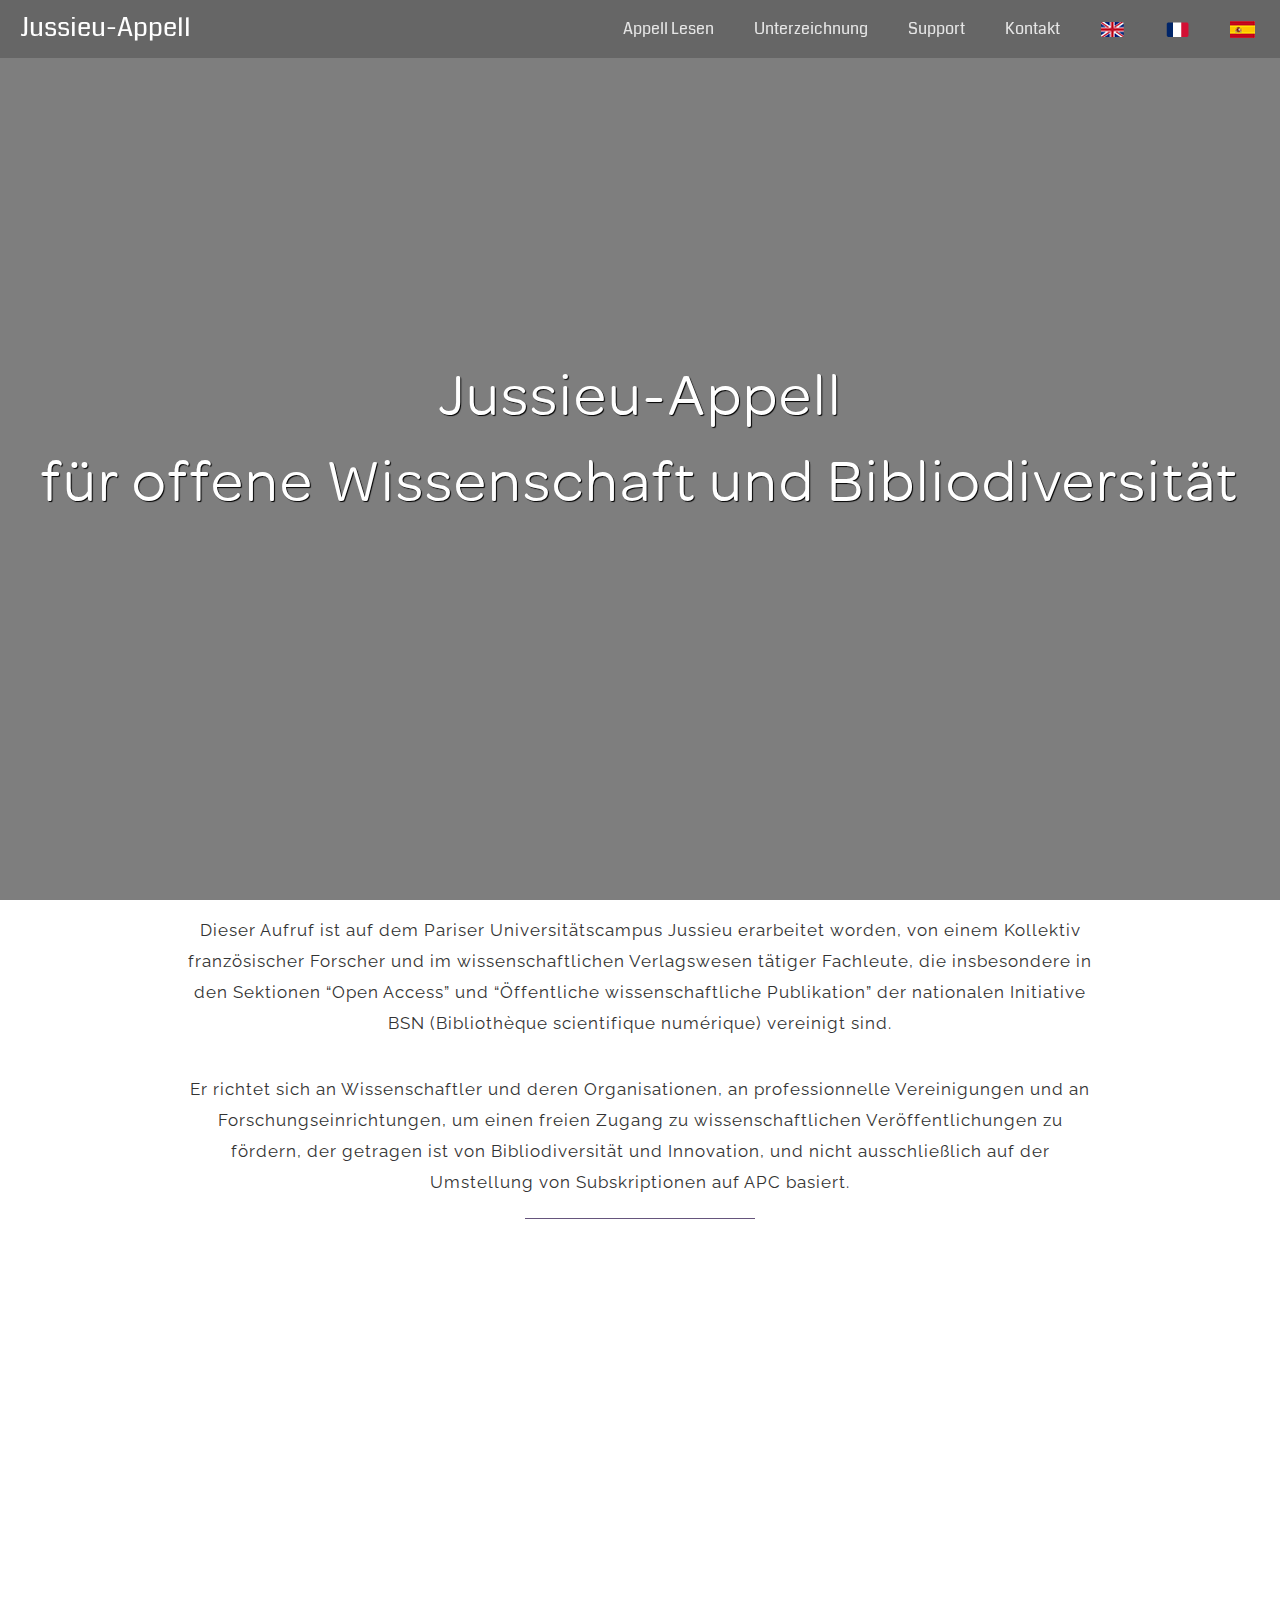
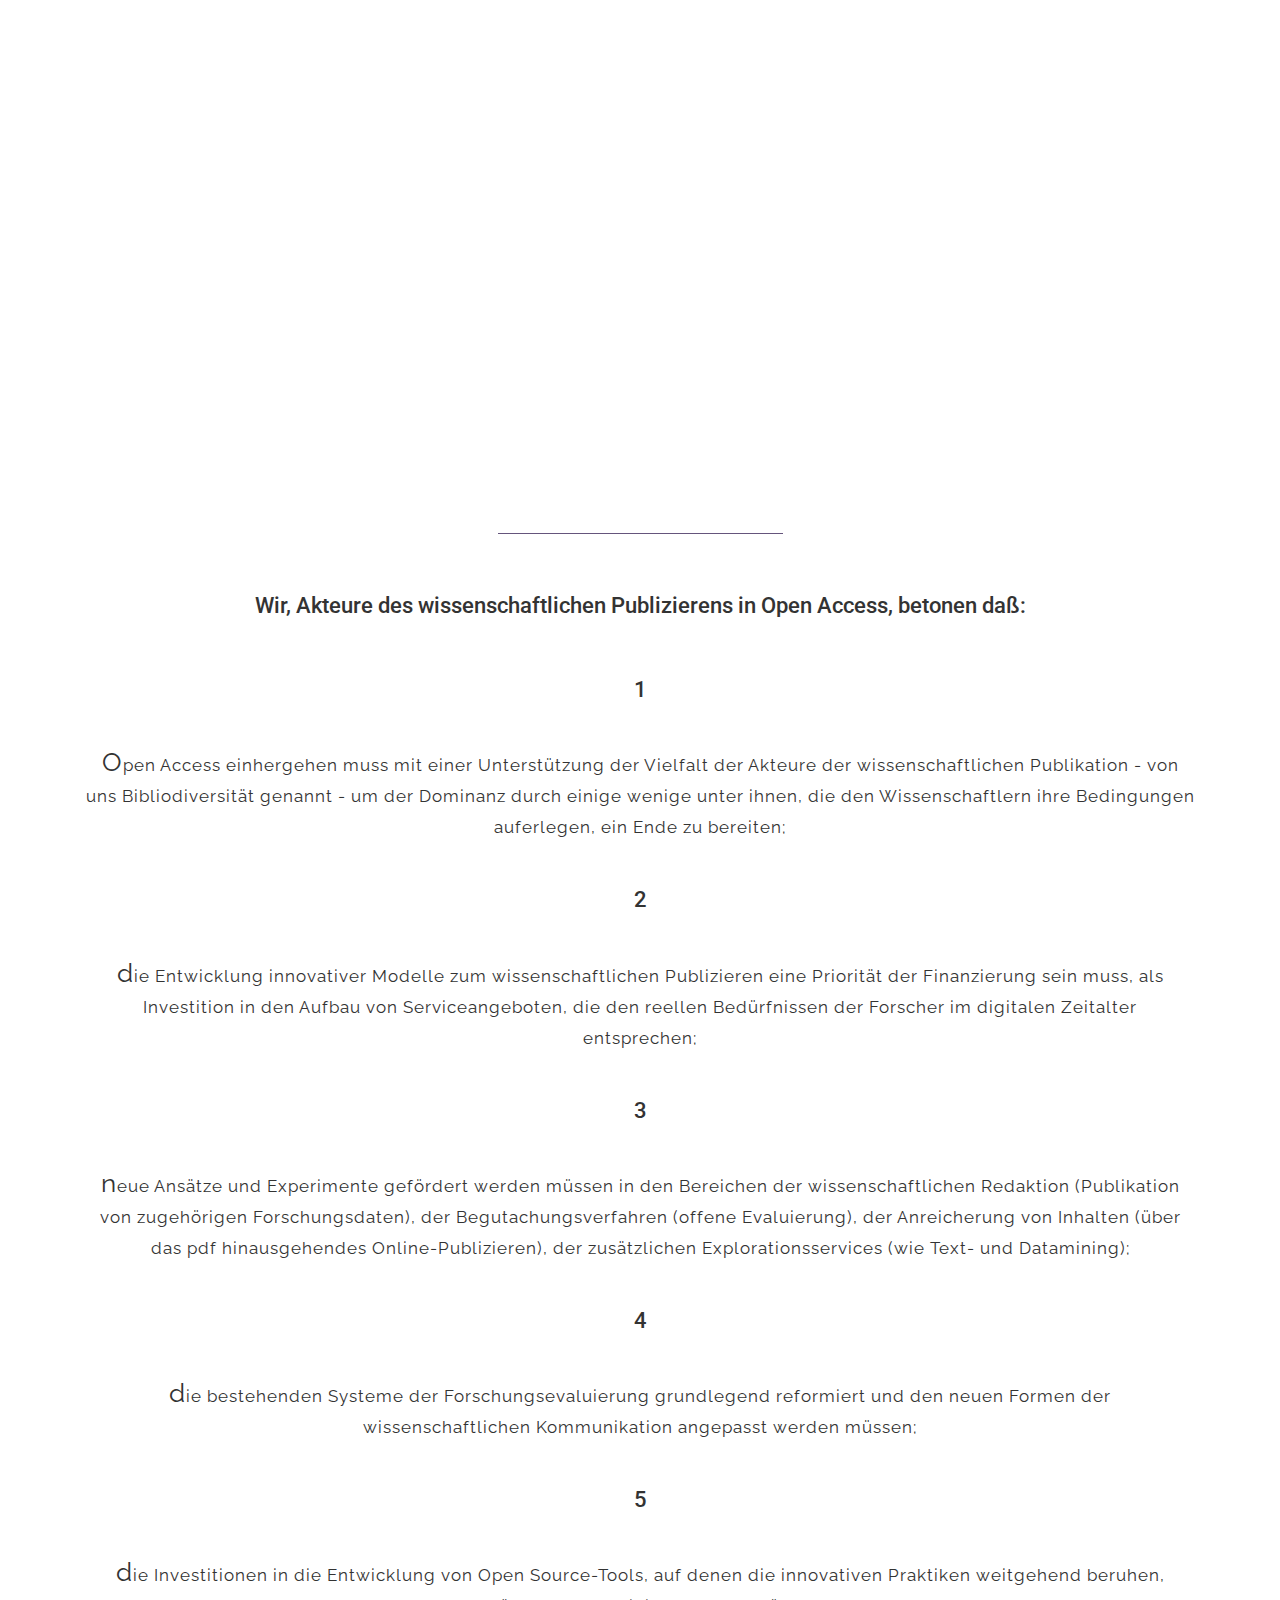
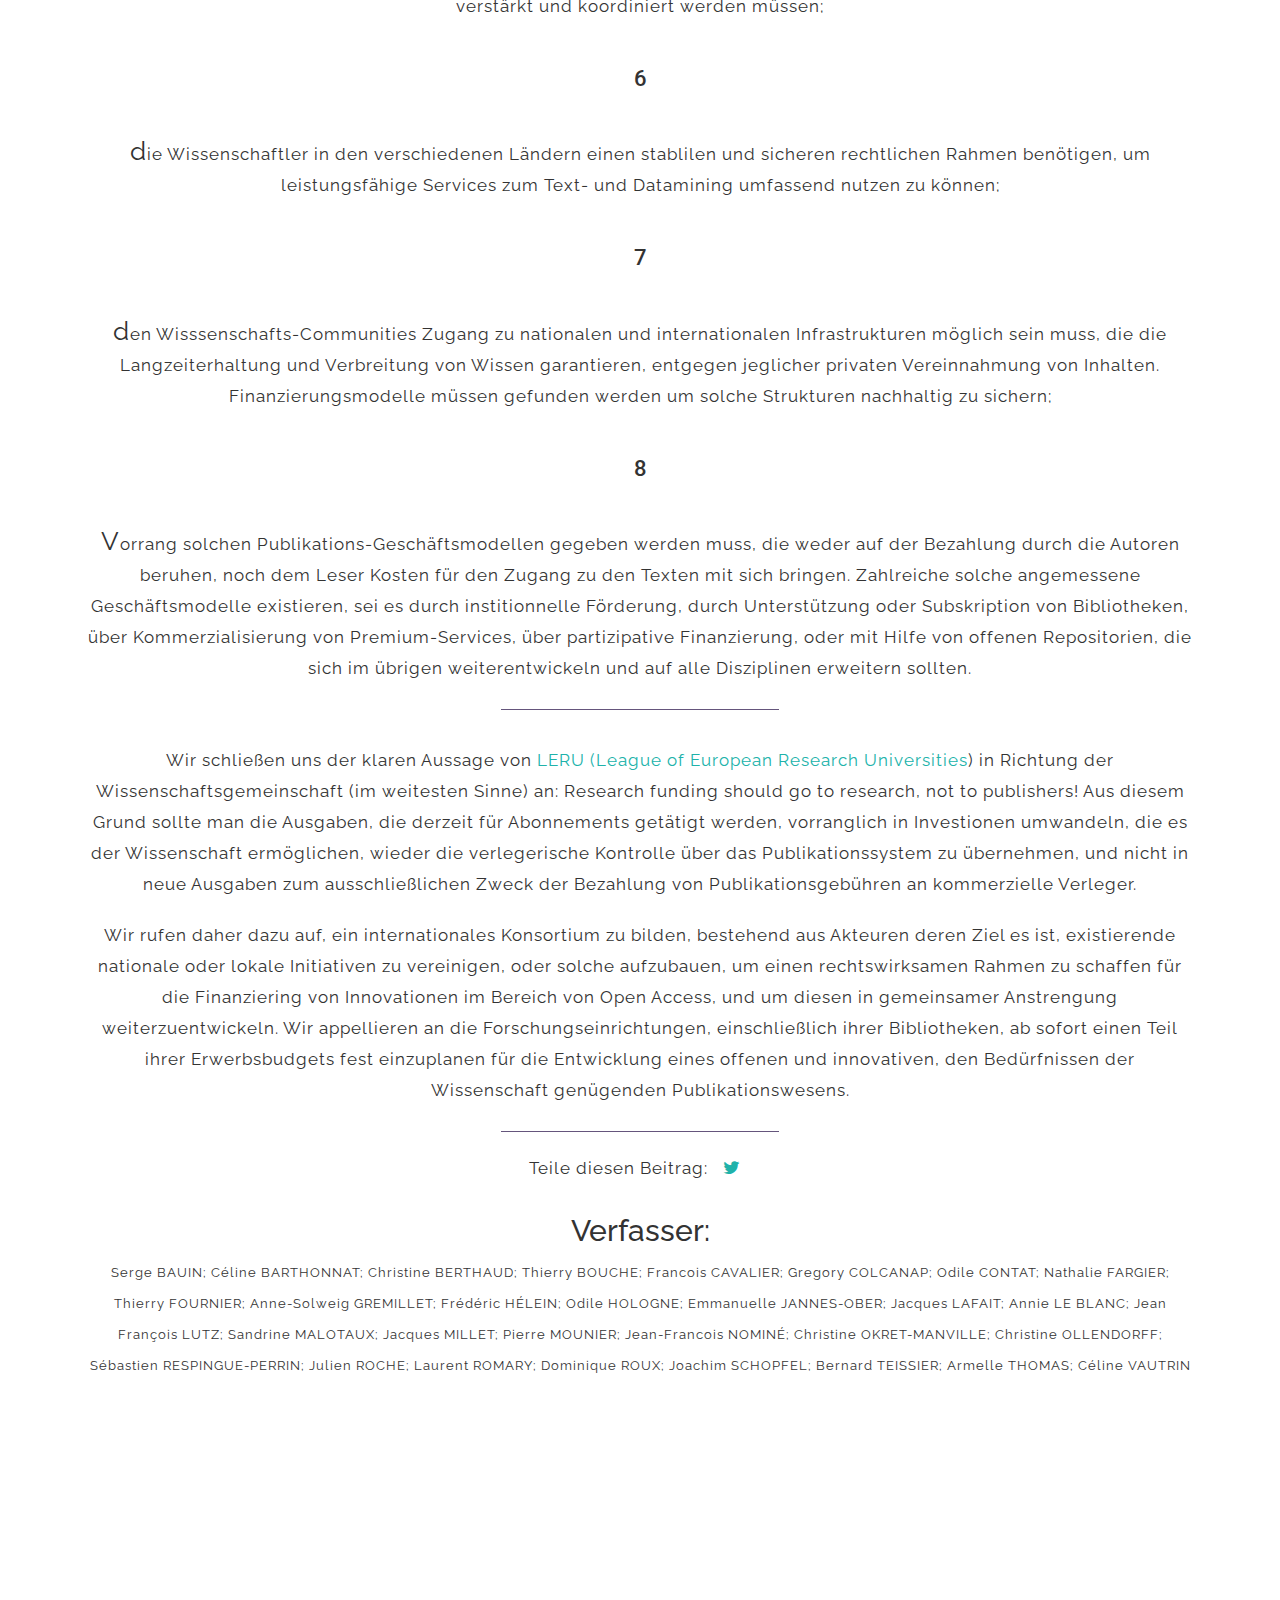
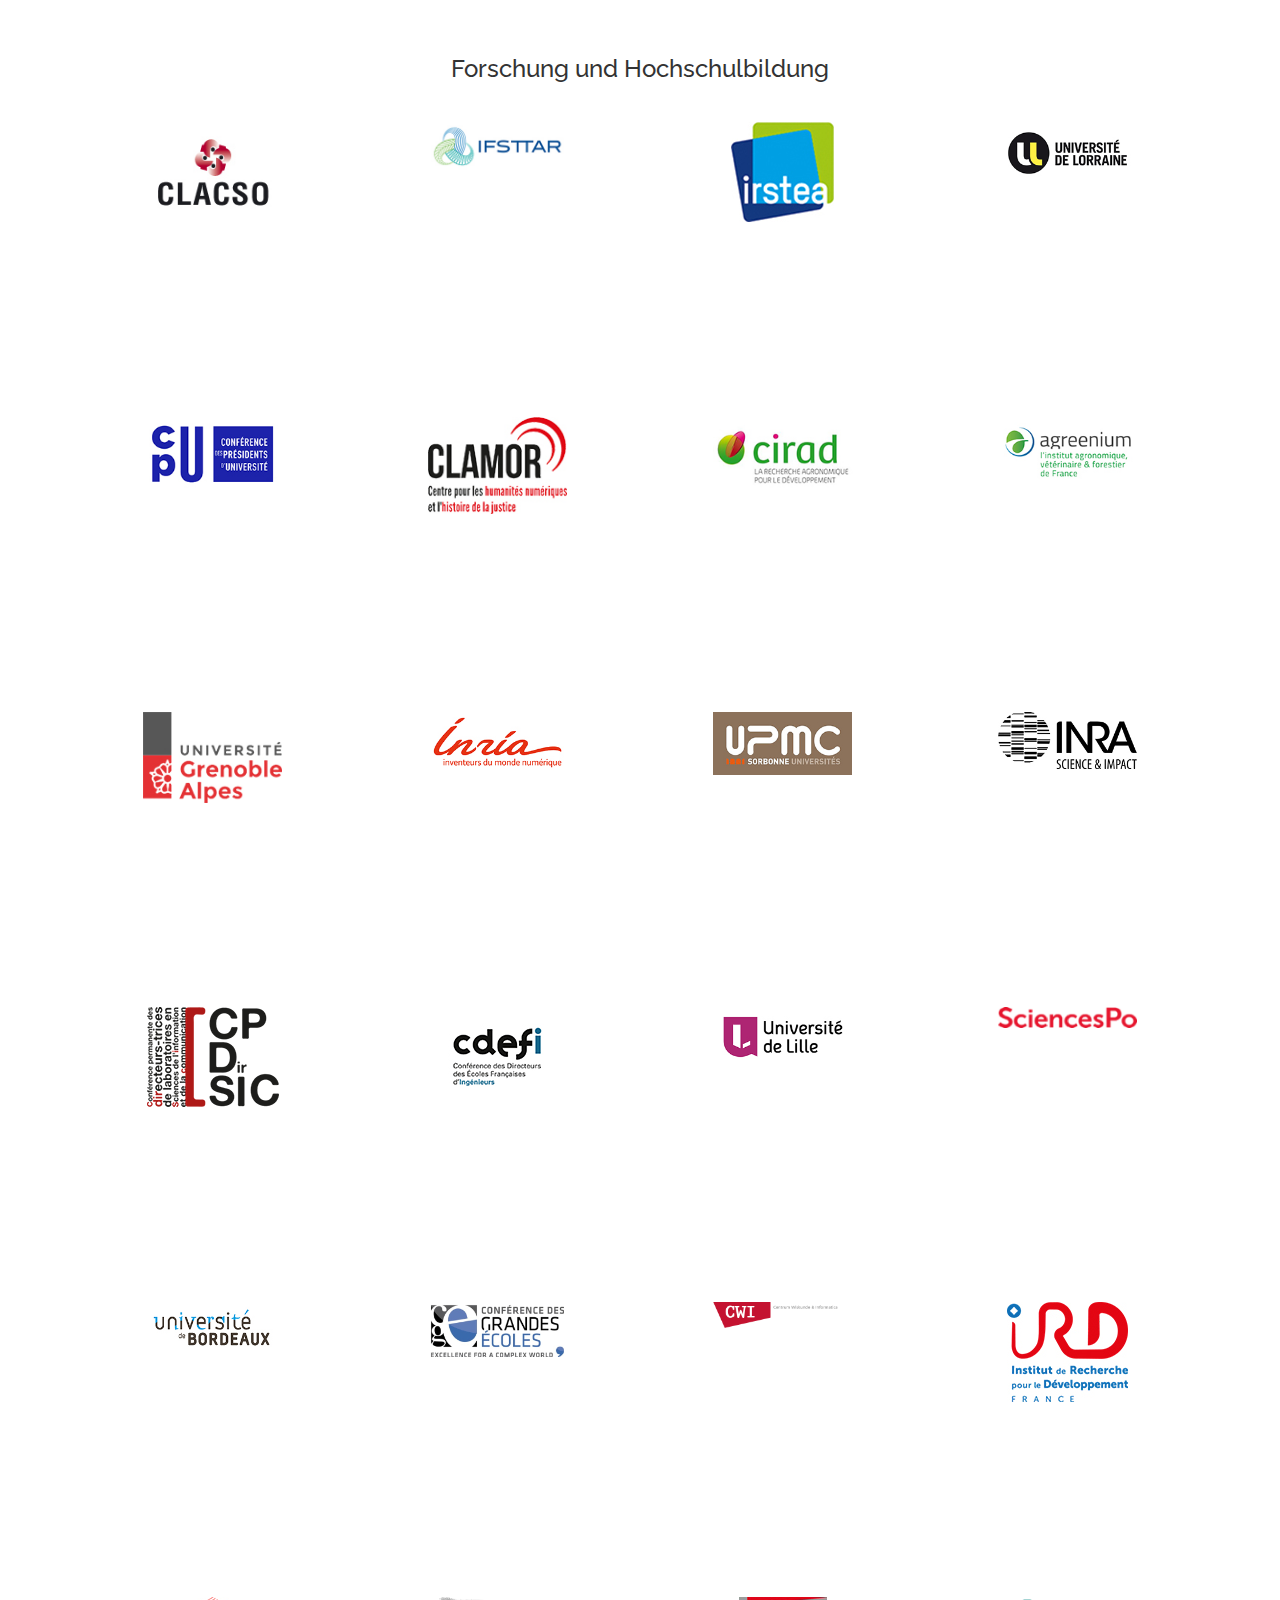
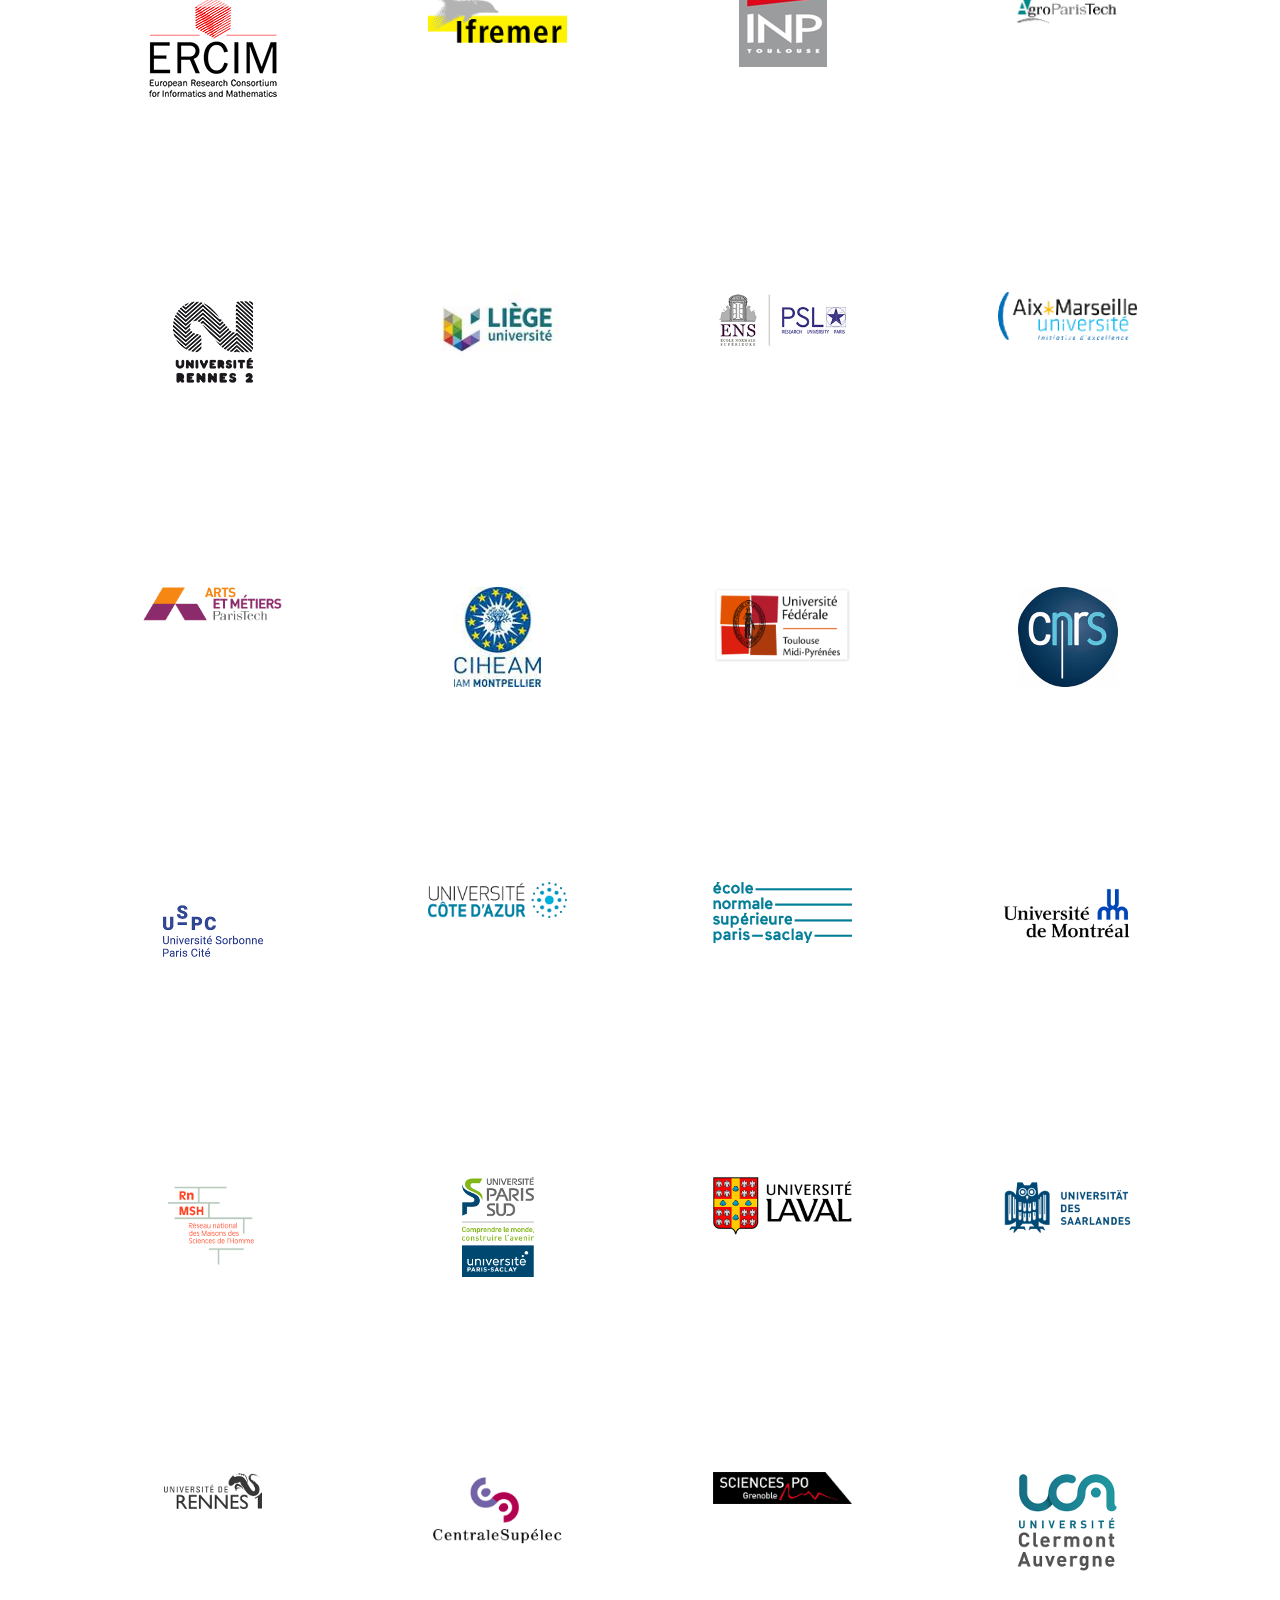
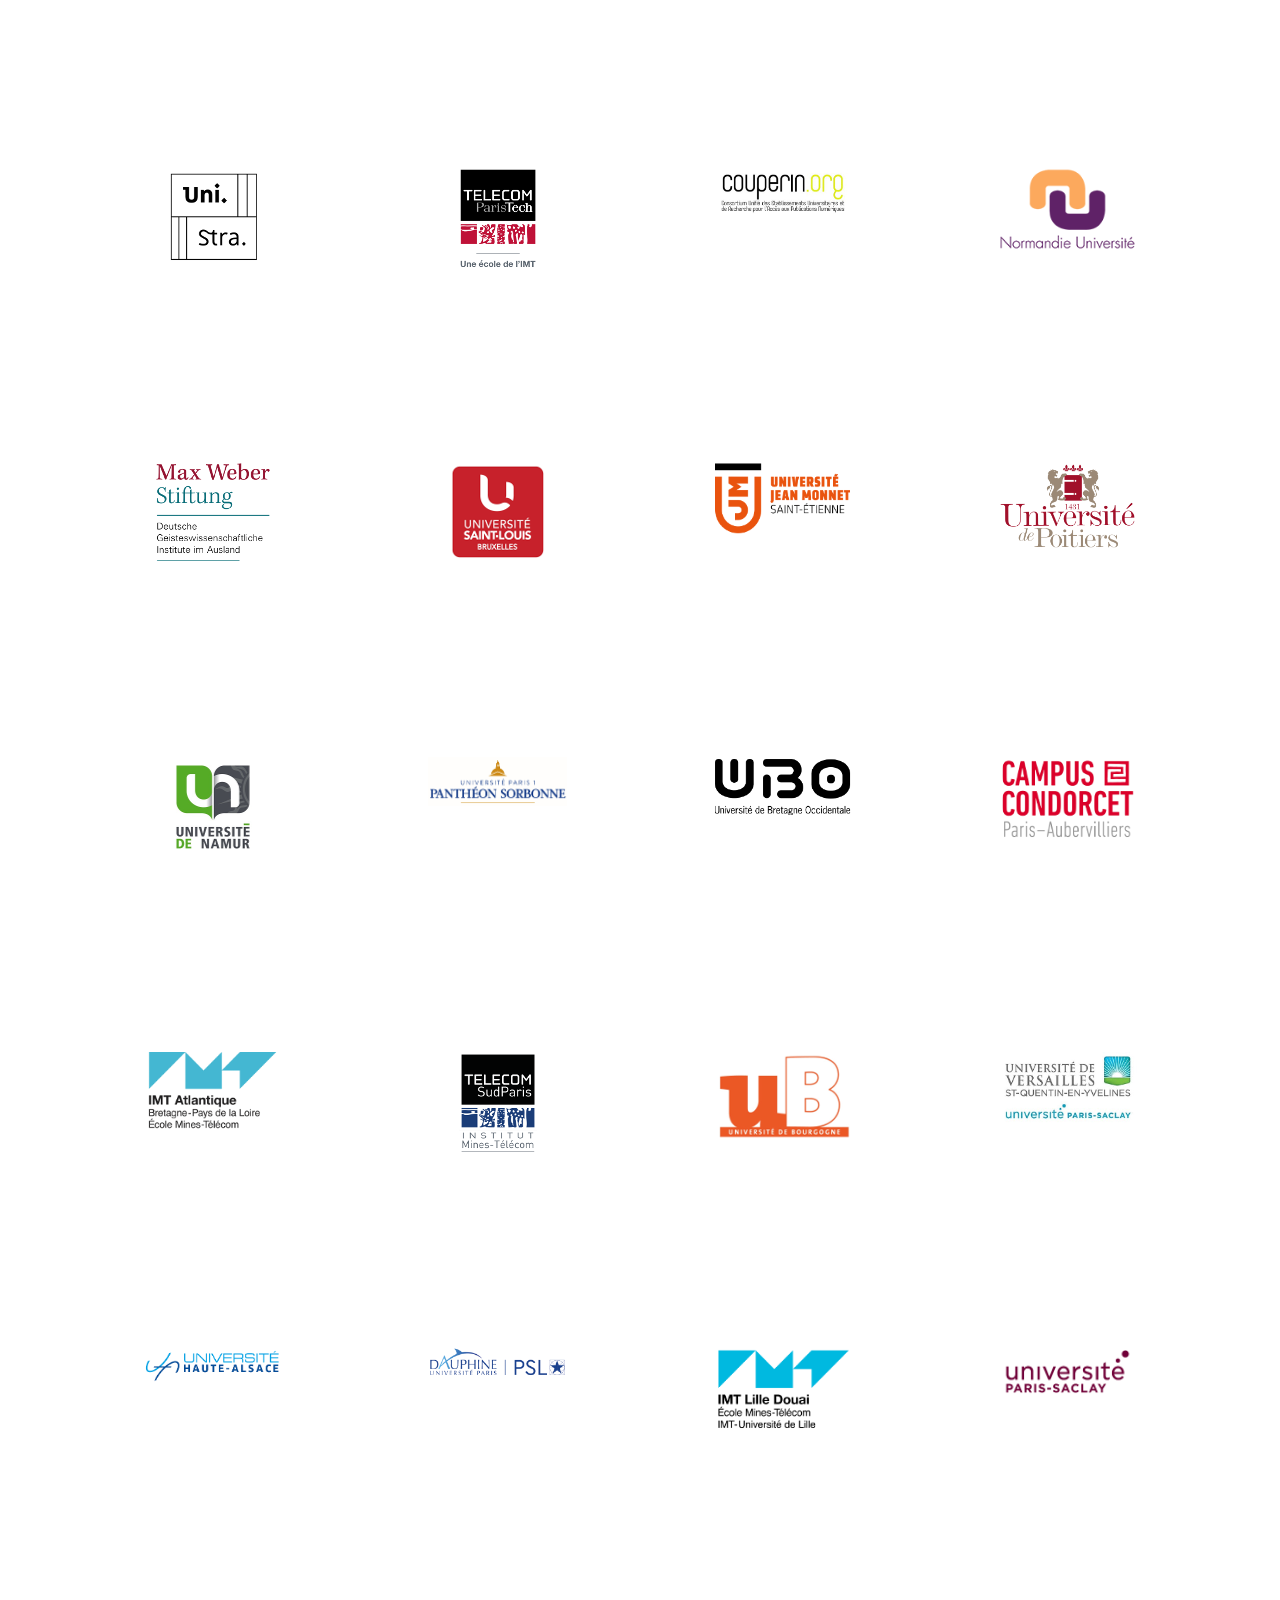
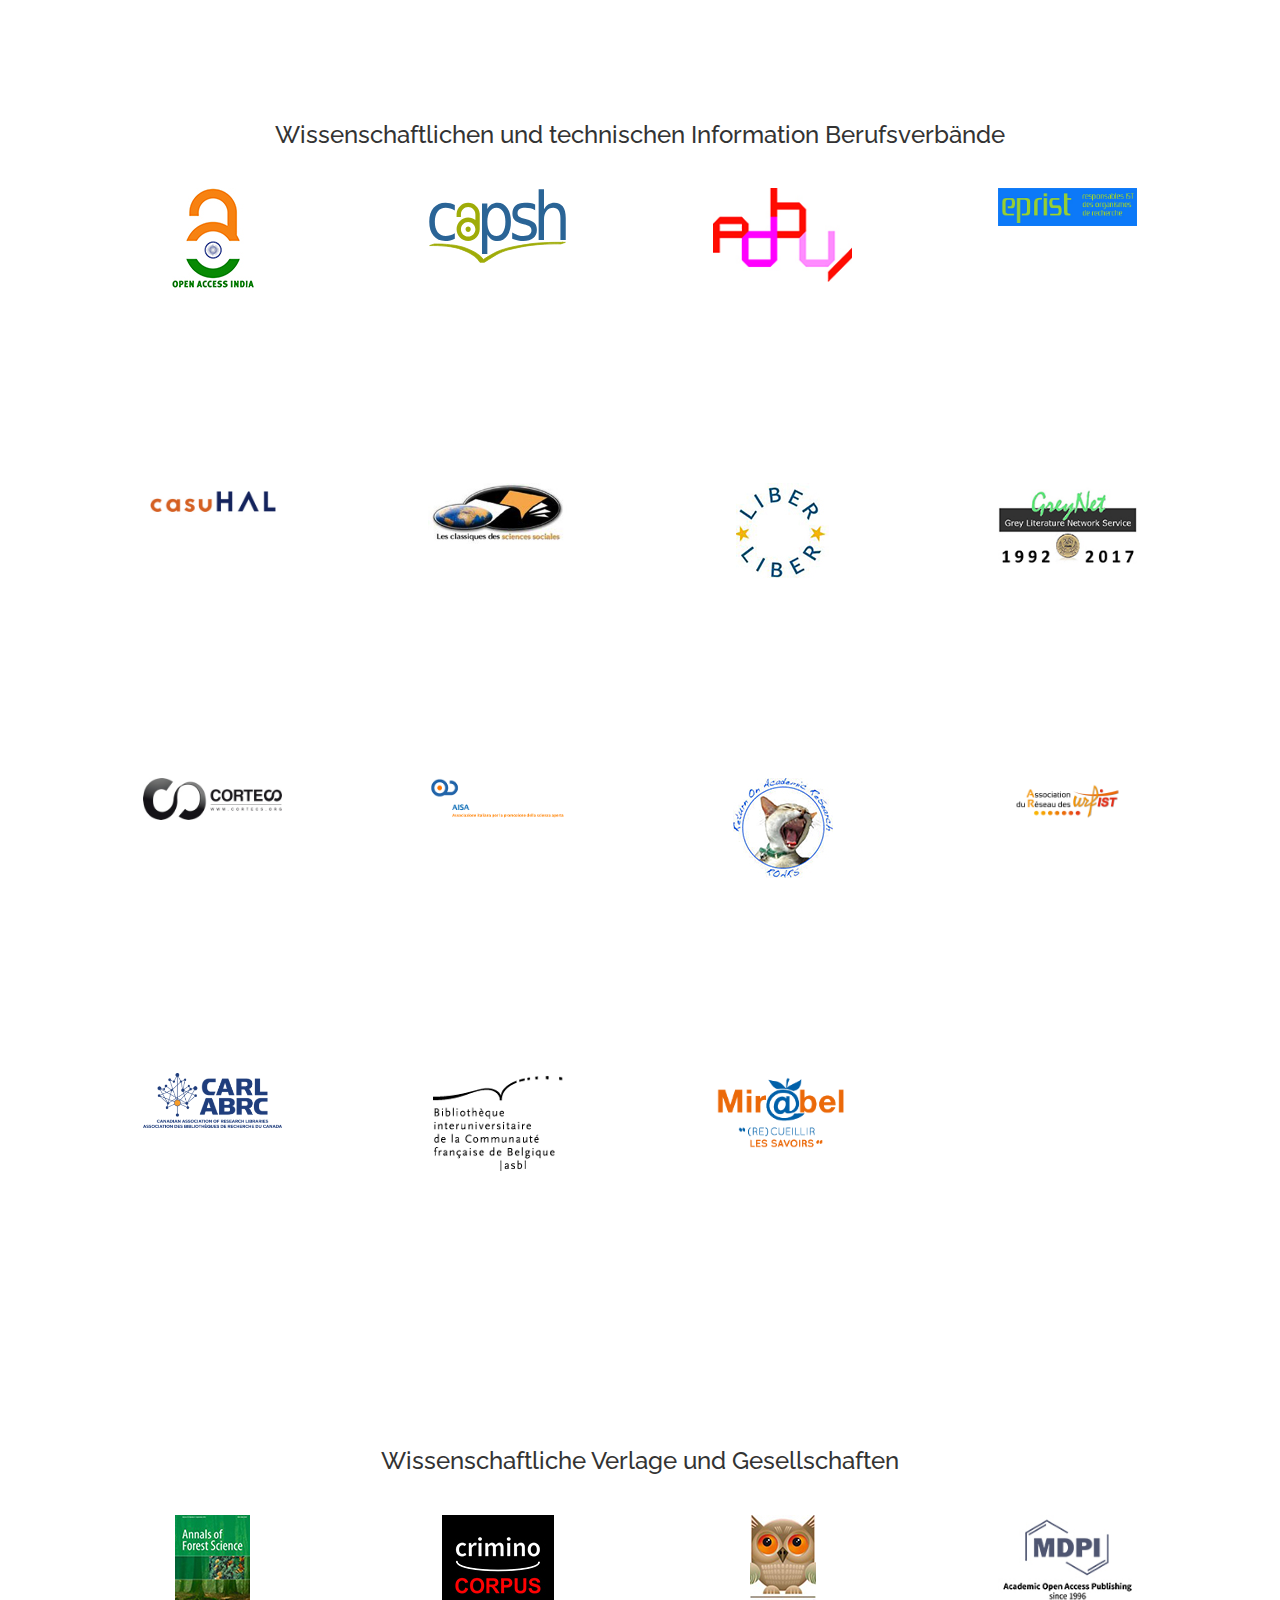
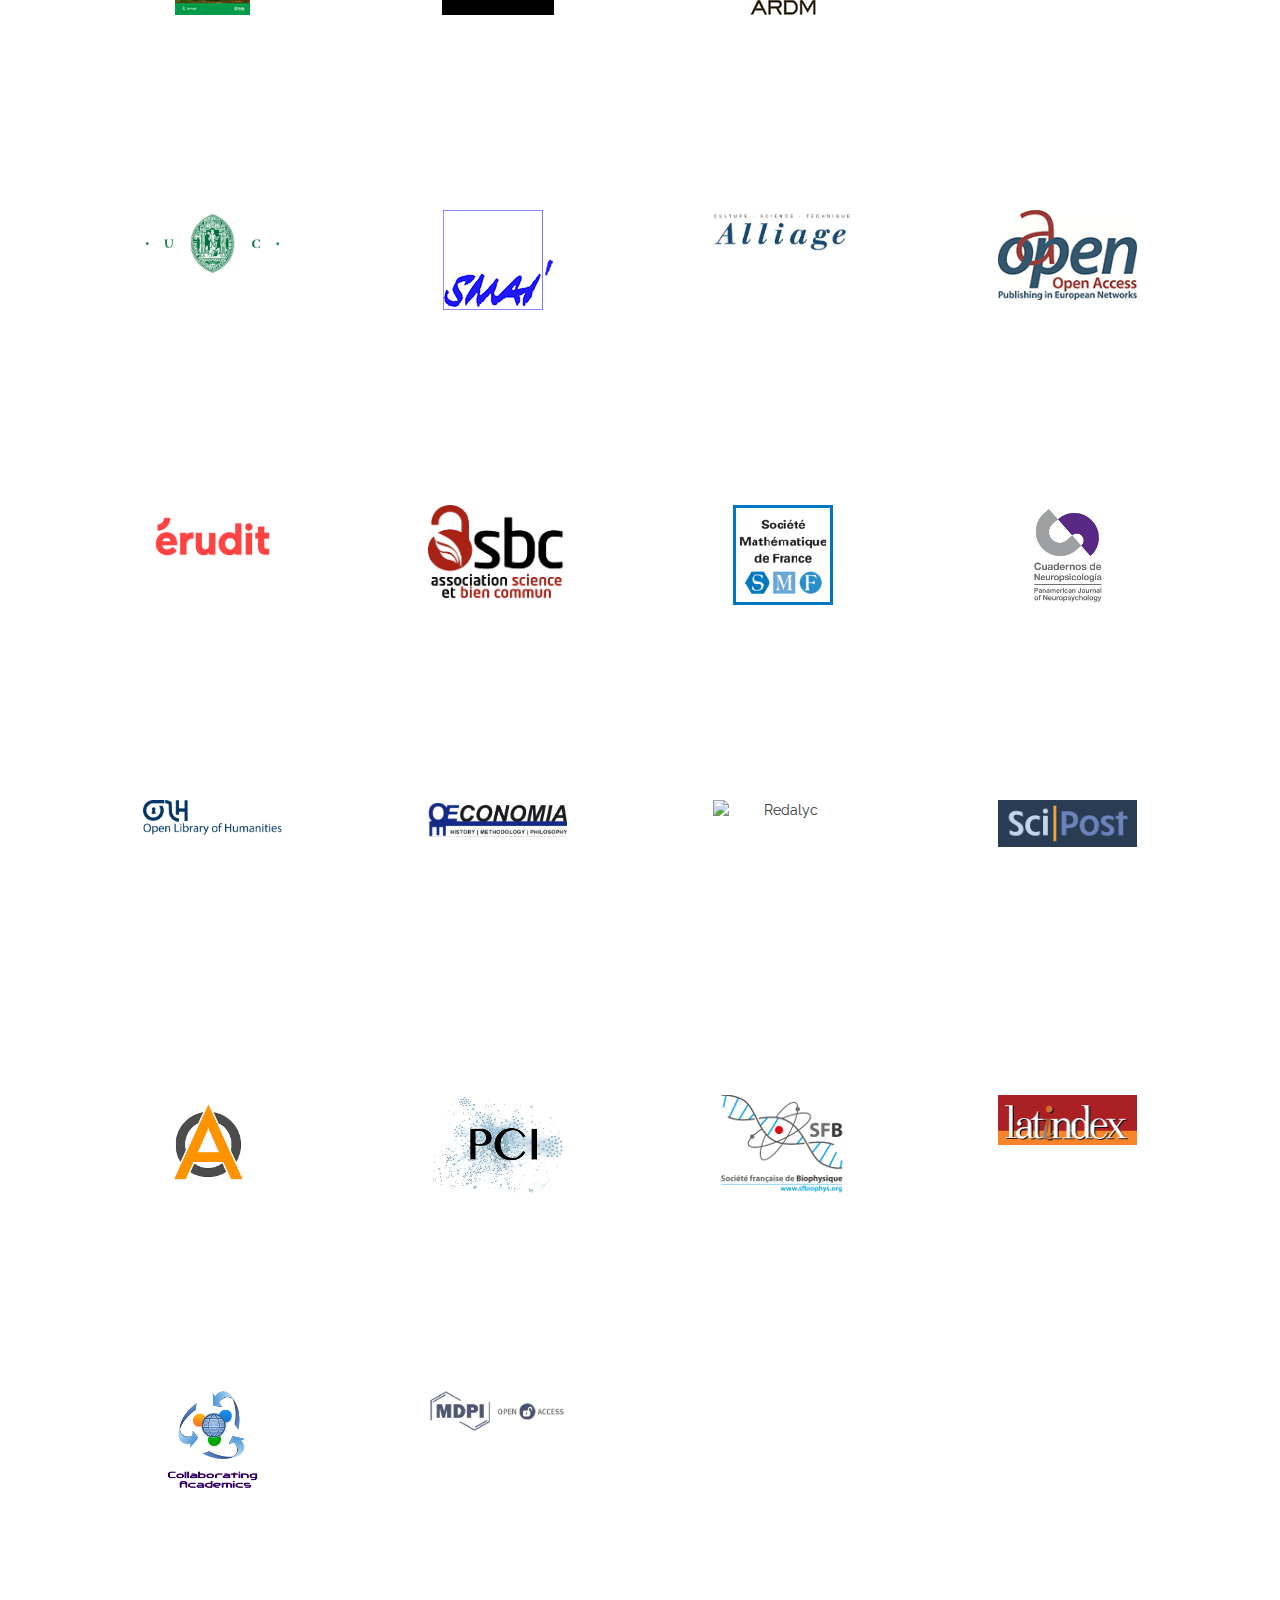
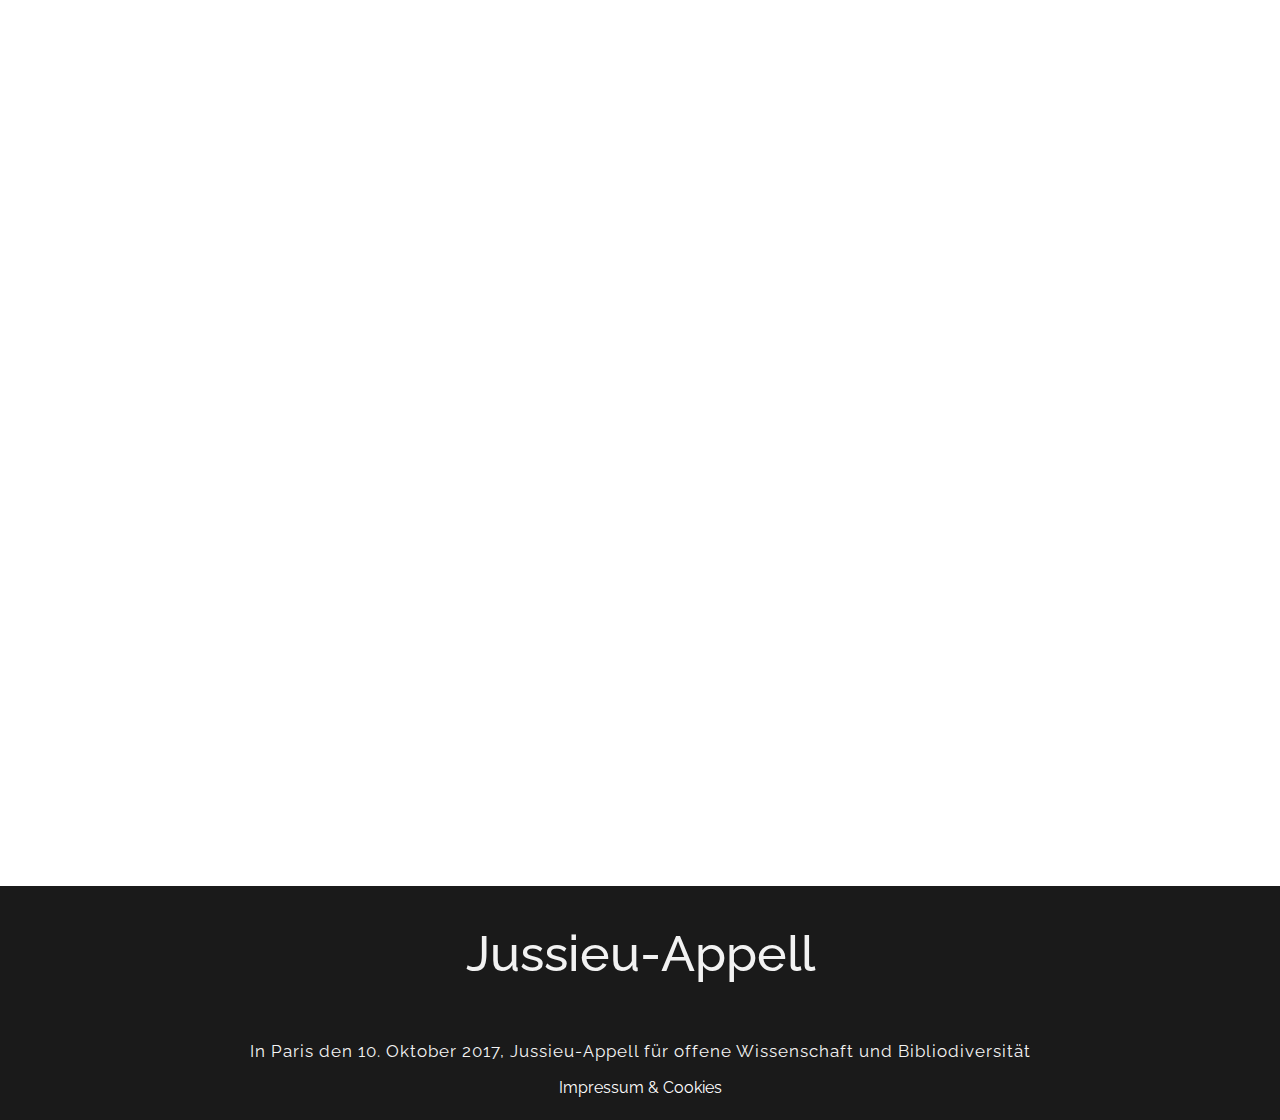
==== commit fbbb17b0: "news19/03/2018" ====
--- a/index-DE.html
+++ b/index-DE.html
@@ -1260,6 +1260,36 @@
                                 <h4 class= "wow animated fadeInUp" data-wow-delay= "0.7s">Université Paris-Dauphine</h4>
                                 <p class= "member-title wow animated fadeIn" data-wow-delay= "0.8s"><span class="country">France</span></p>
                                 <span class="team-member-description wow animated fadeIn">12/03/2018 </span> 
+                            </div>  
+                        </div>
+                        <!-- signature fin -->
+
+                        <!-- signature -->
+                        <div class="col-md-3 col-sm-4 text-center" >
+                            <div class="blocsign">
+                                <div class="logo" data-wow-delay="0.1s">
+                                    <div class= "col-md-8 col-md-offset-2" >
+                                        <img class="img-responsive center-block" src="img/logo100/imtlille.png" alt="Ecole Nationale Supérieure Mines-Télécom Lille Douai">
+                                    </div>
+                                </div>
+                                <h4 class= "wow animated fadeInUp" data-wow-delay= "0.7s">IMT Lille Douai </h4>
+                                <p class= "member-title wow animated fadeIn" data-wow-delay= "0.8s">Ecole Nationale Supérieure Mines-Télécom Lille Douai - <span class="country">France</span></p>
+                                <span class="team-member-description wow animated fadeIn">15/03/2018 </span> 
+                            </div>  
+                        </div>
+                        <!-- signature fin -->
+
+                        <!-- signature -->
+                        <div class="col-md-3 col-sm-4 text-center" >
+                            <div class="blocsign">
+                                <div class="logo" data-wow-delay="0.1s">
+                                    <div class= "col-md-8 col-md-offset-2" >
+                                        <img class="img-responsive center-block" src="img/logo100/ups.png" alt="Université Paris-Saclay">
+                                    </div>
+                                </div>
+                                <h4 class= "wow animated fadeInUp" data-wow-delay= "0.7s">Université Paris-Saclay</h4>
+                                <p class= "member-title wow animated fadeIn" data-wow-delay= "0.8s"><span class="country">France</span></p>
+                                <span class="team-member-description wow animated fadeIn">16/03/2018 </span> 
                             </div>  
                         </div>
                         <!-- signature fin -->
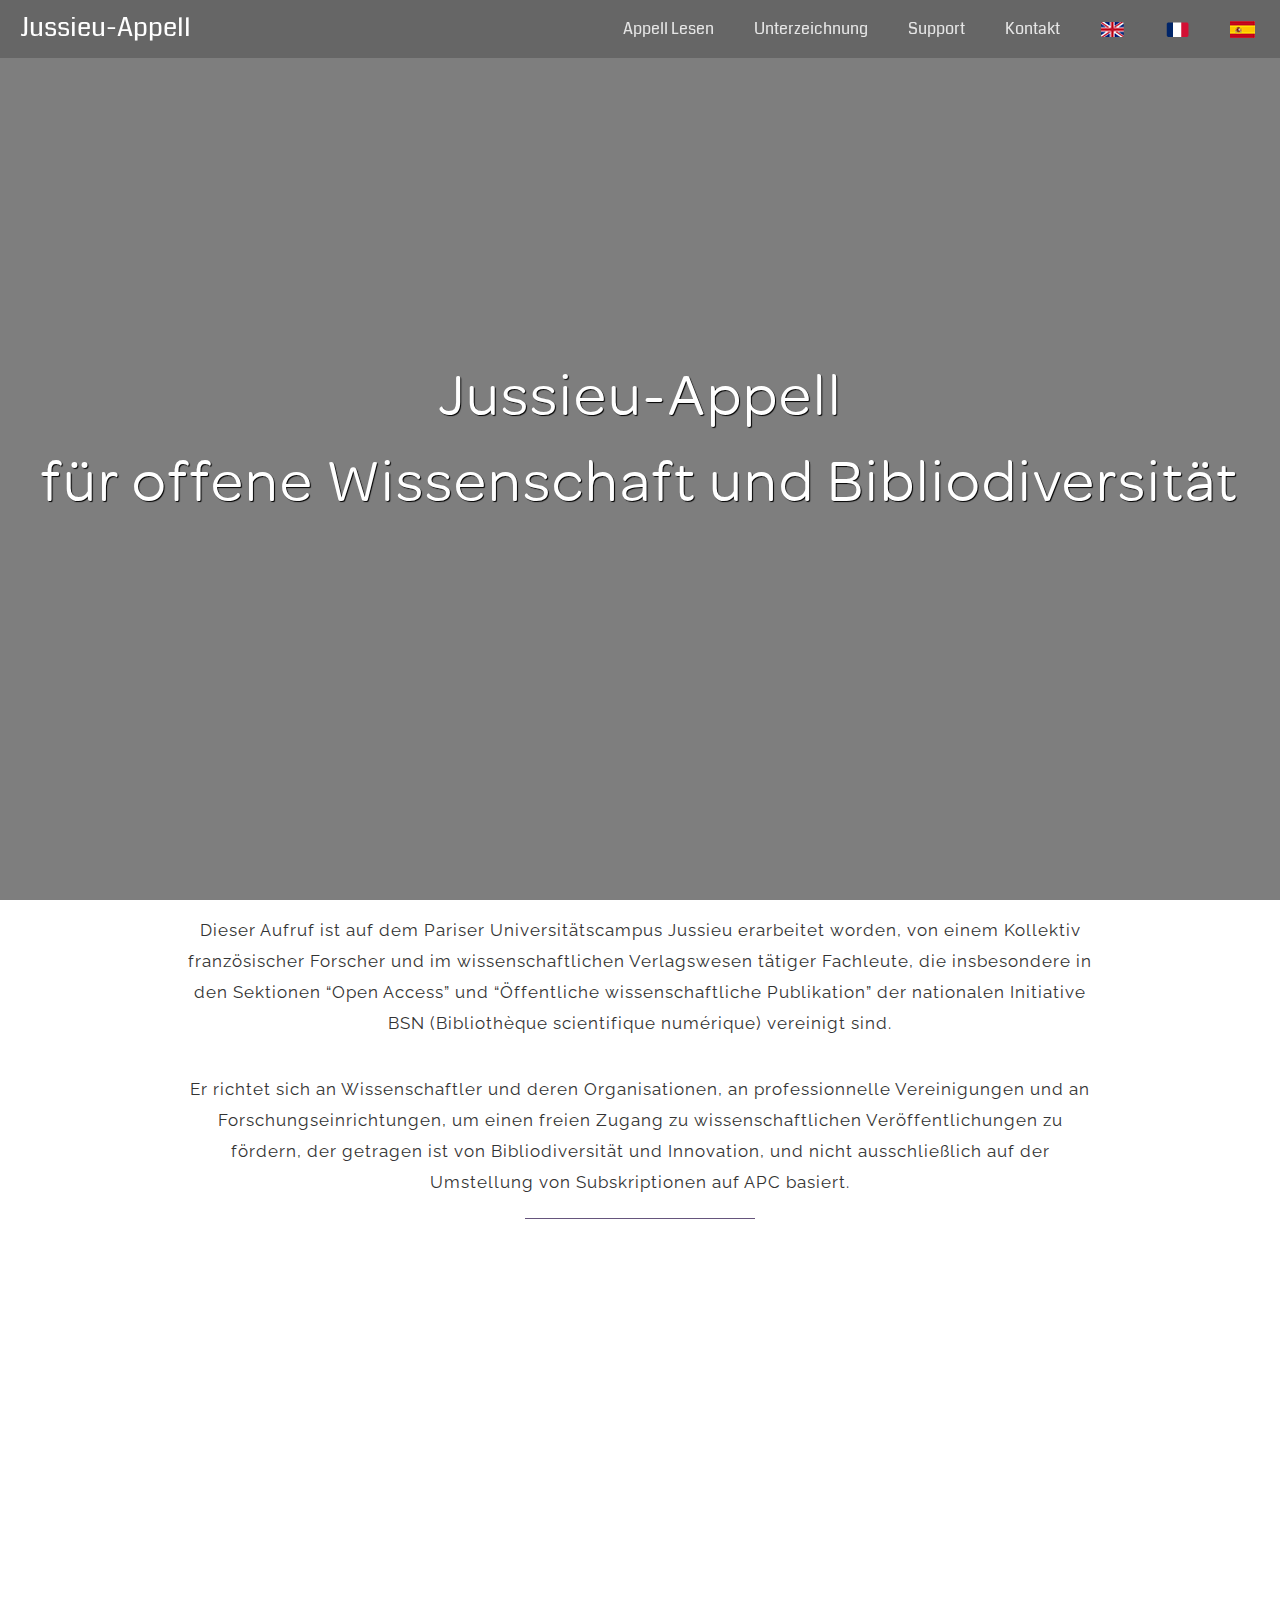
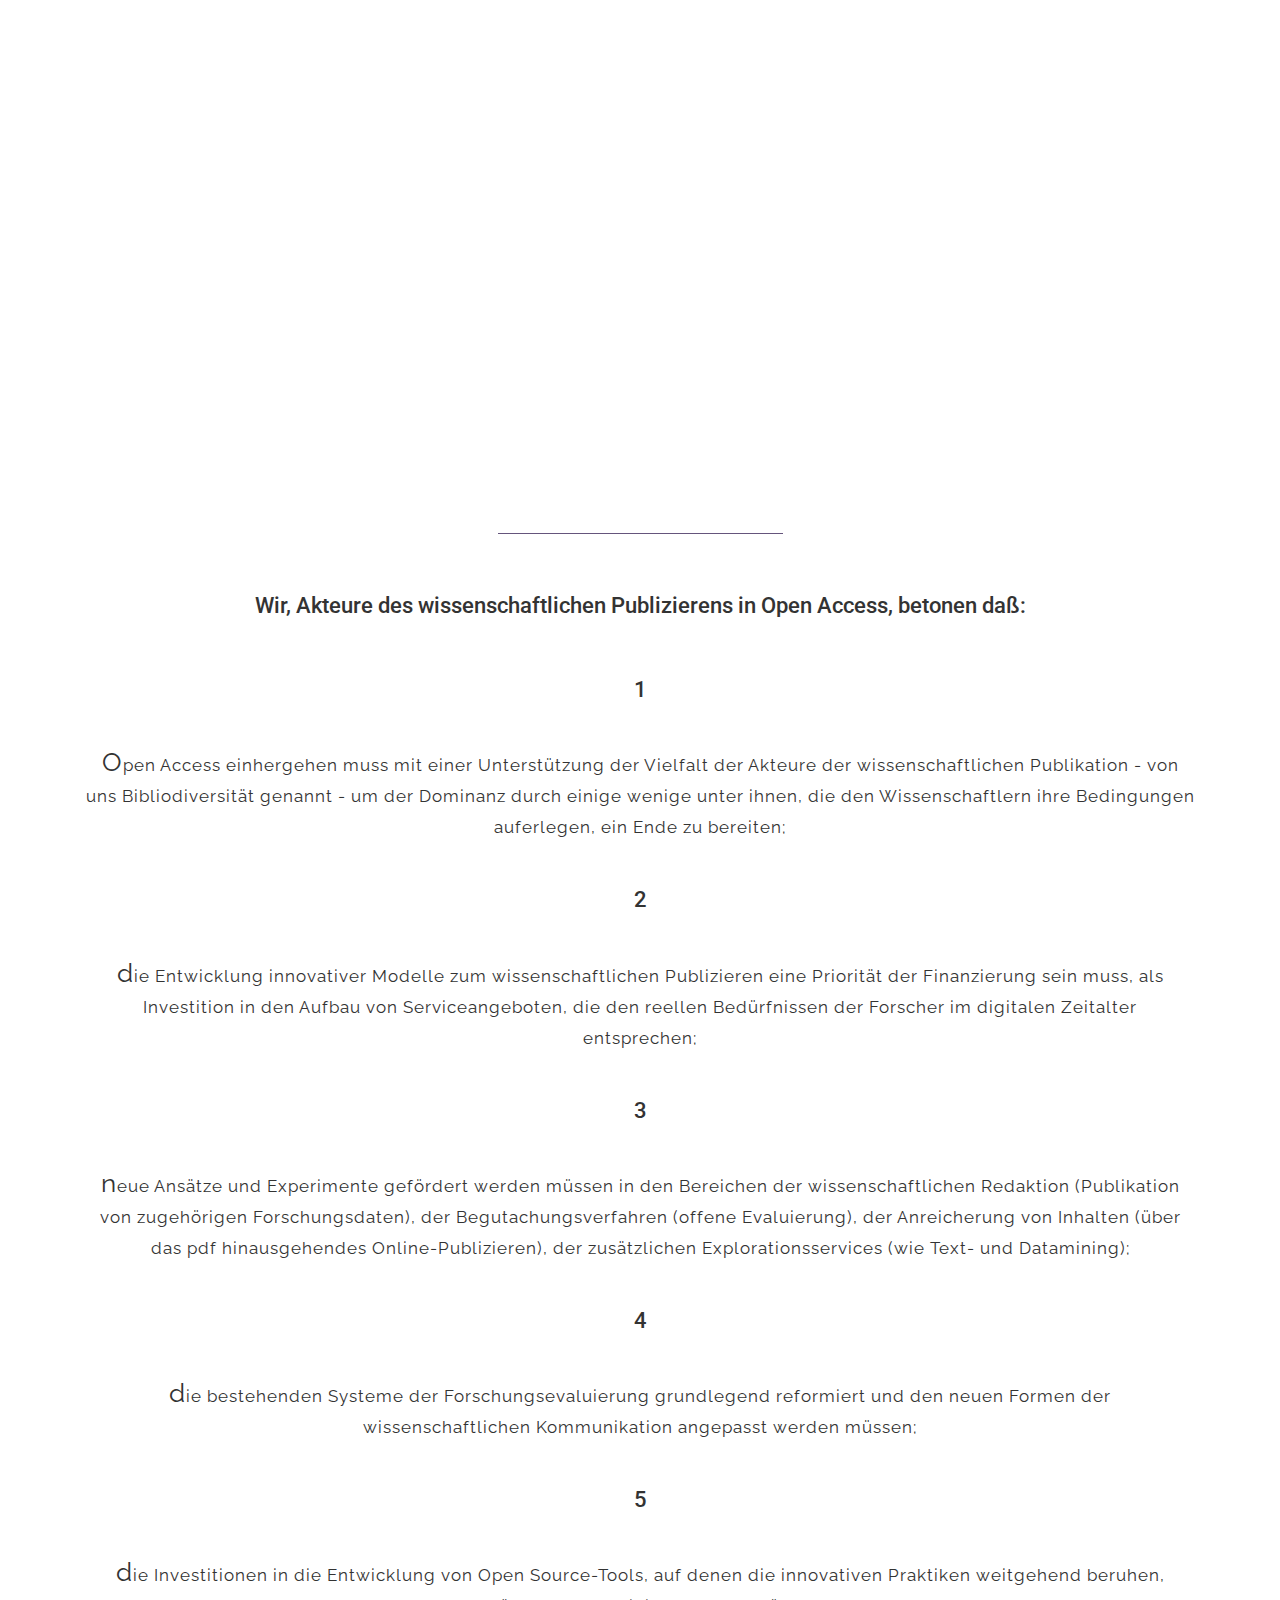
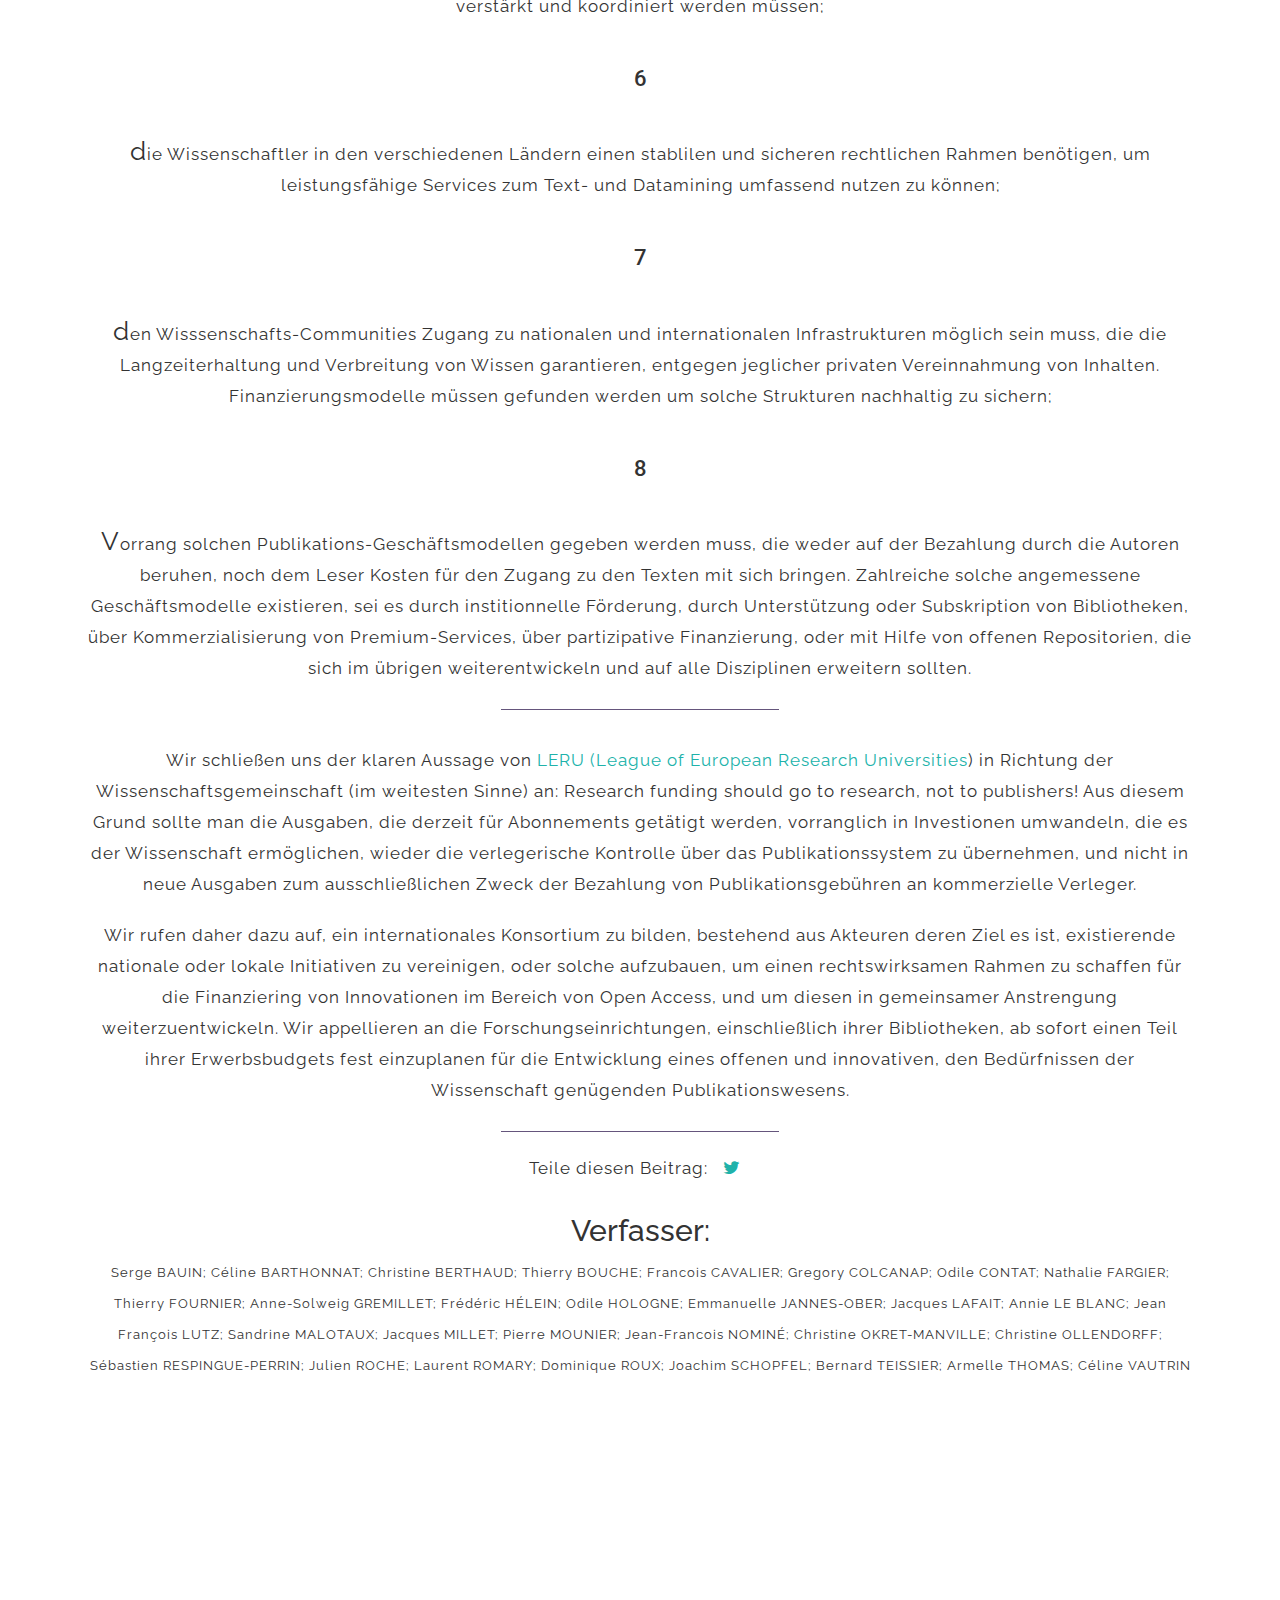
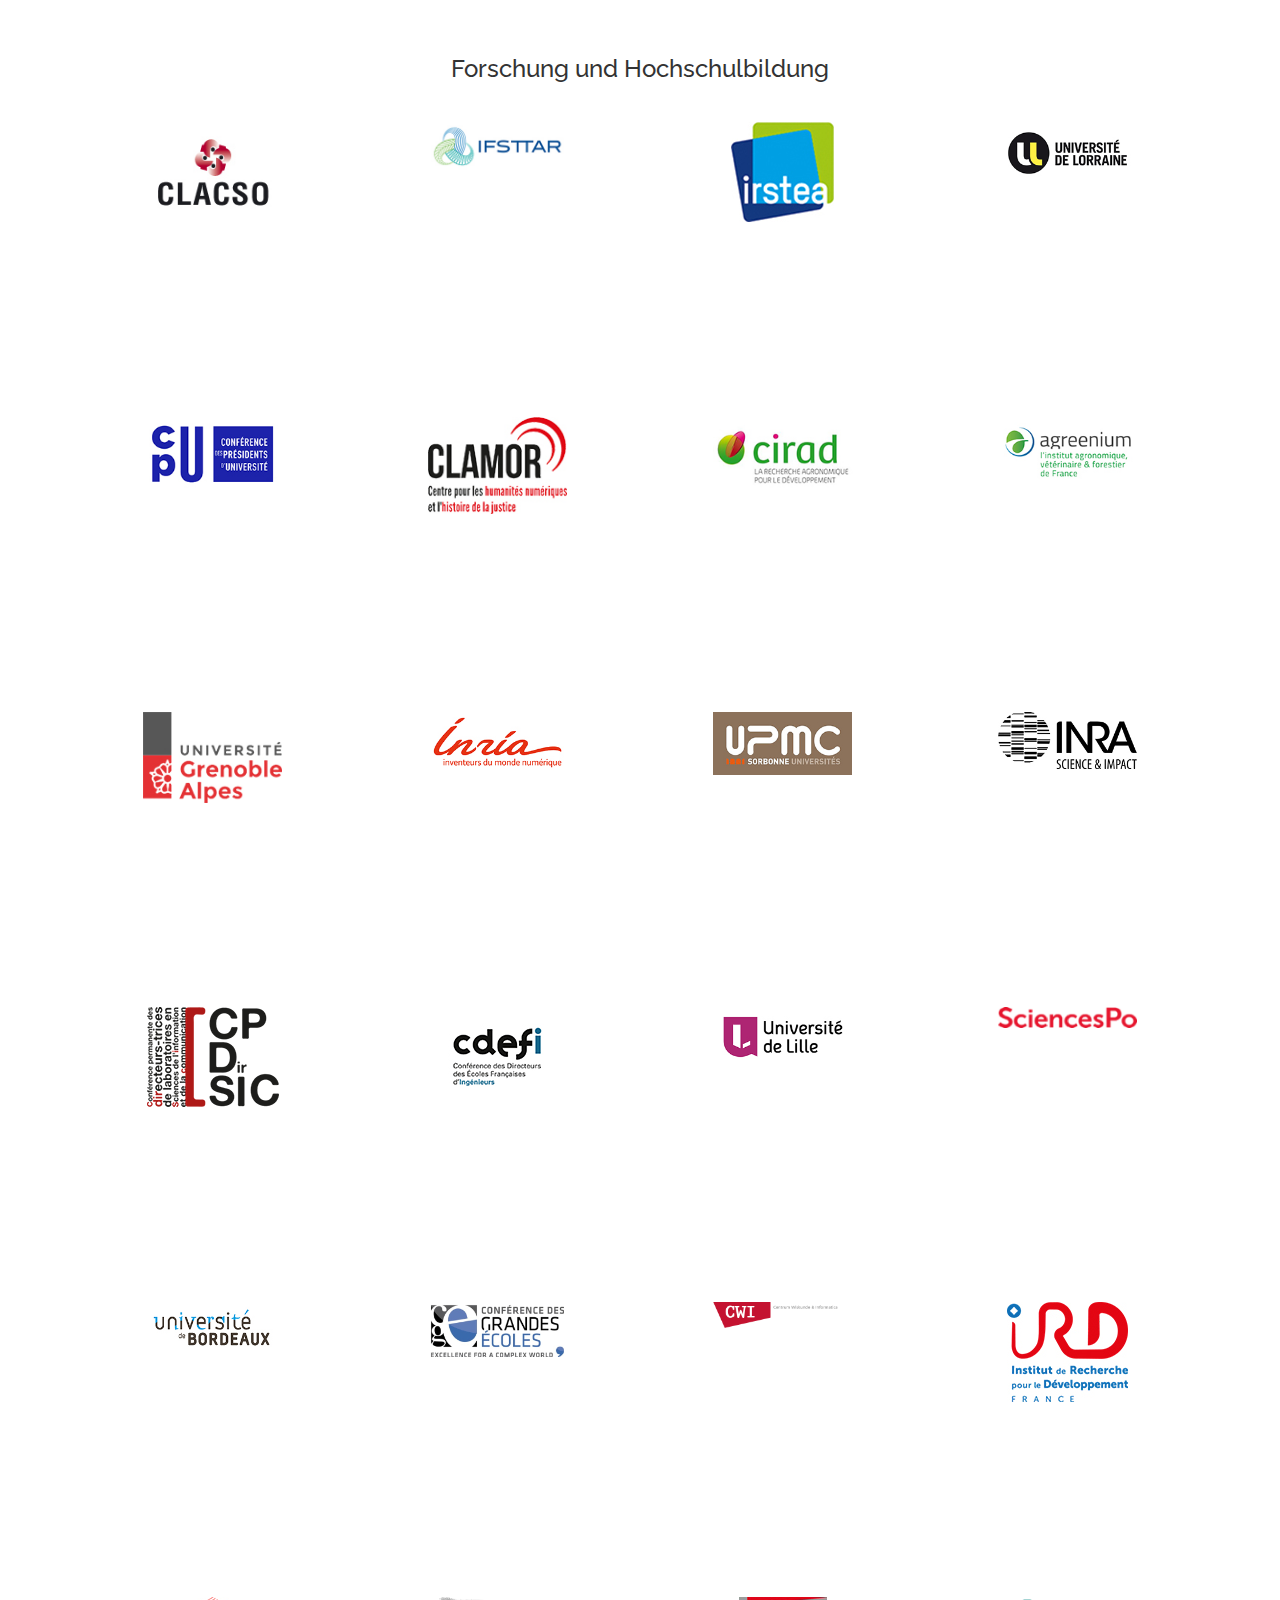
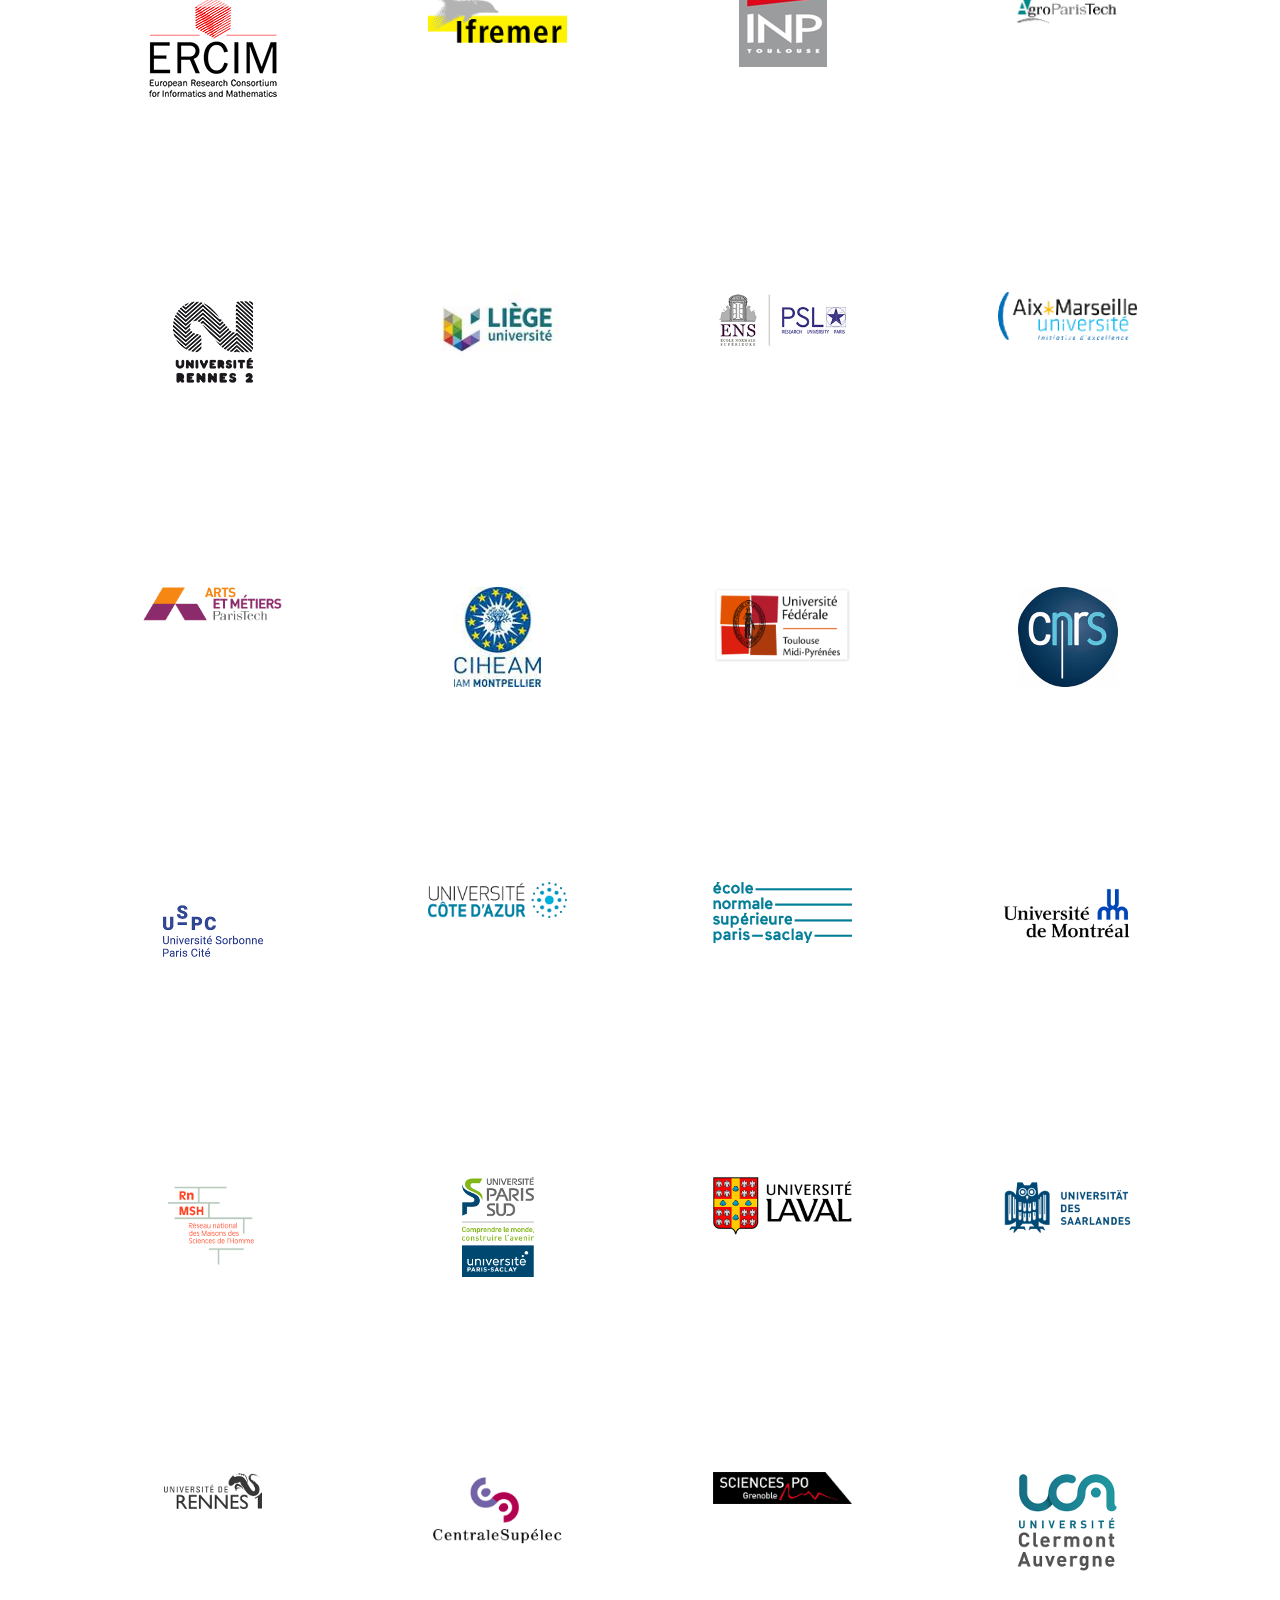
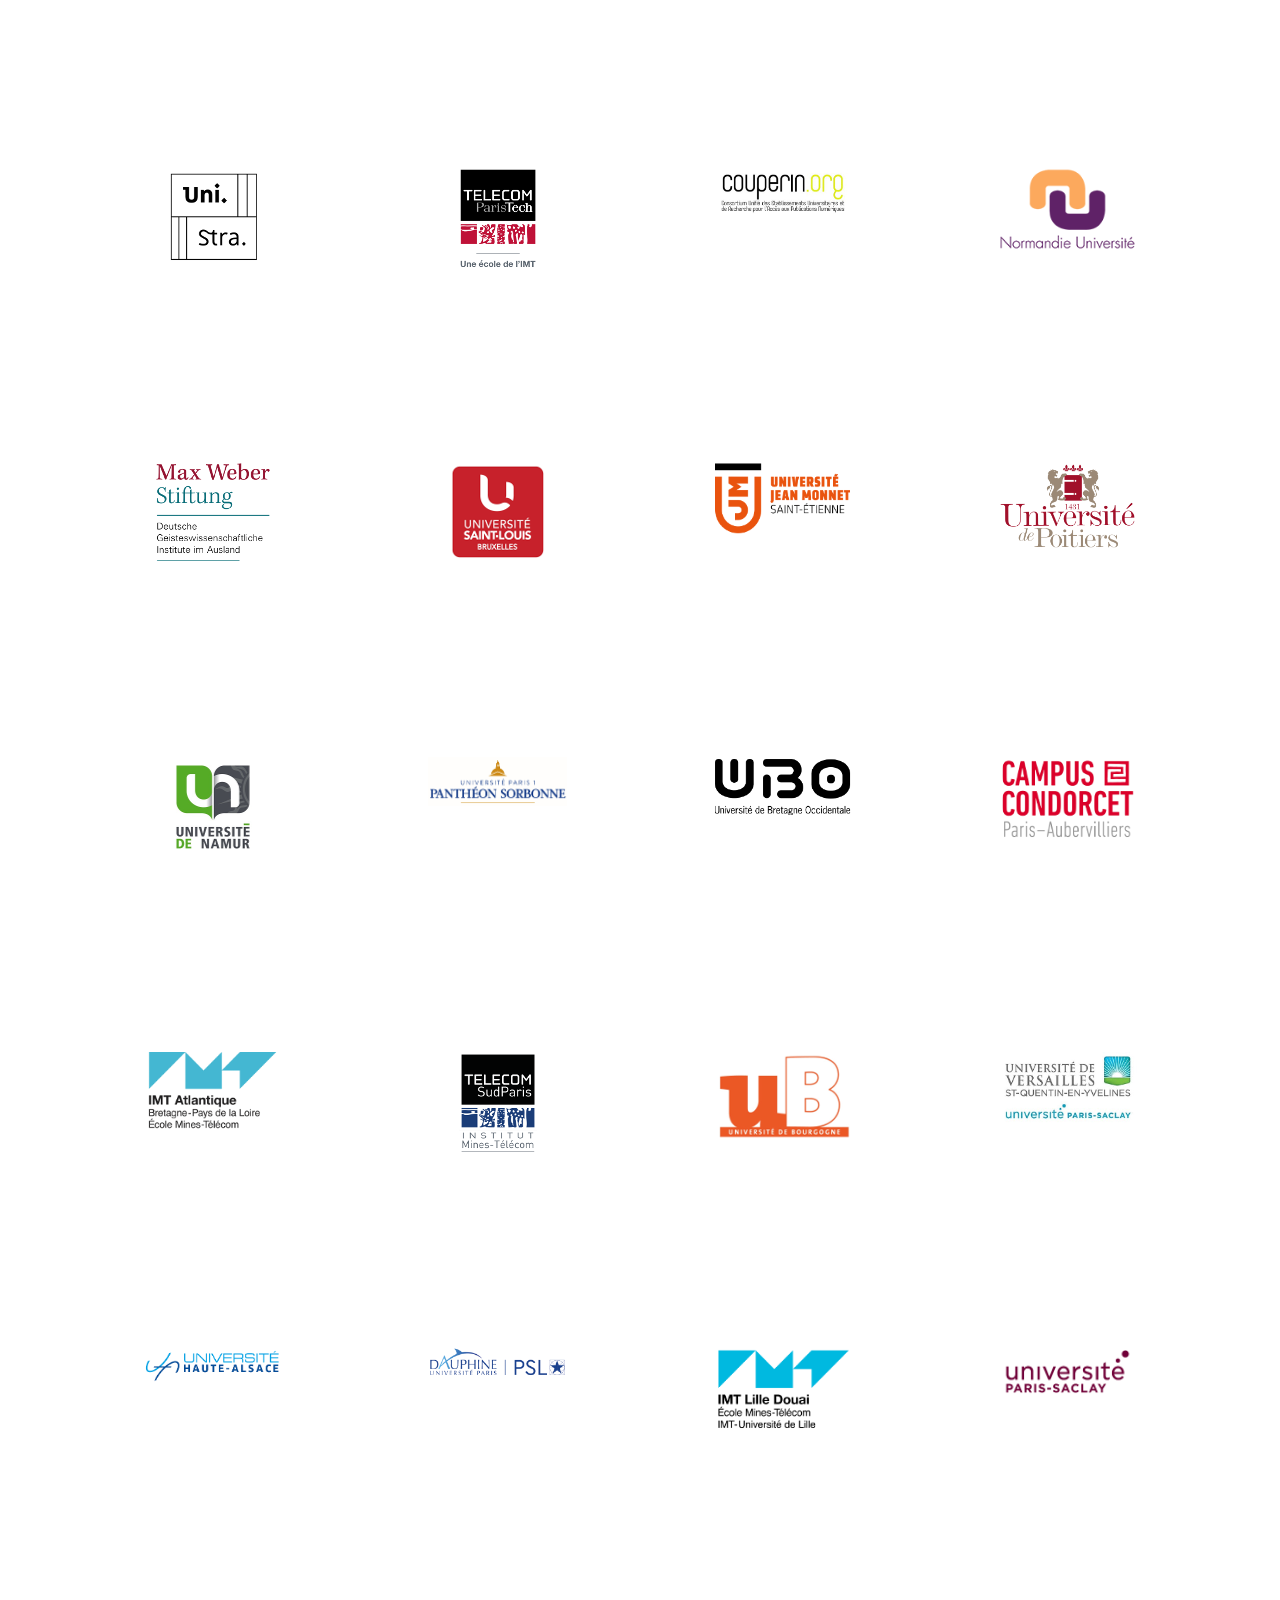
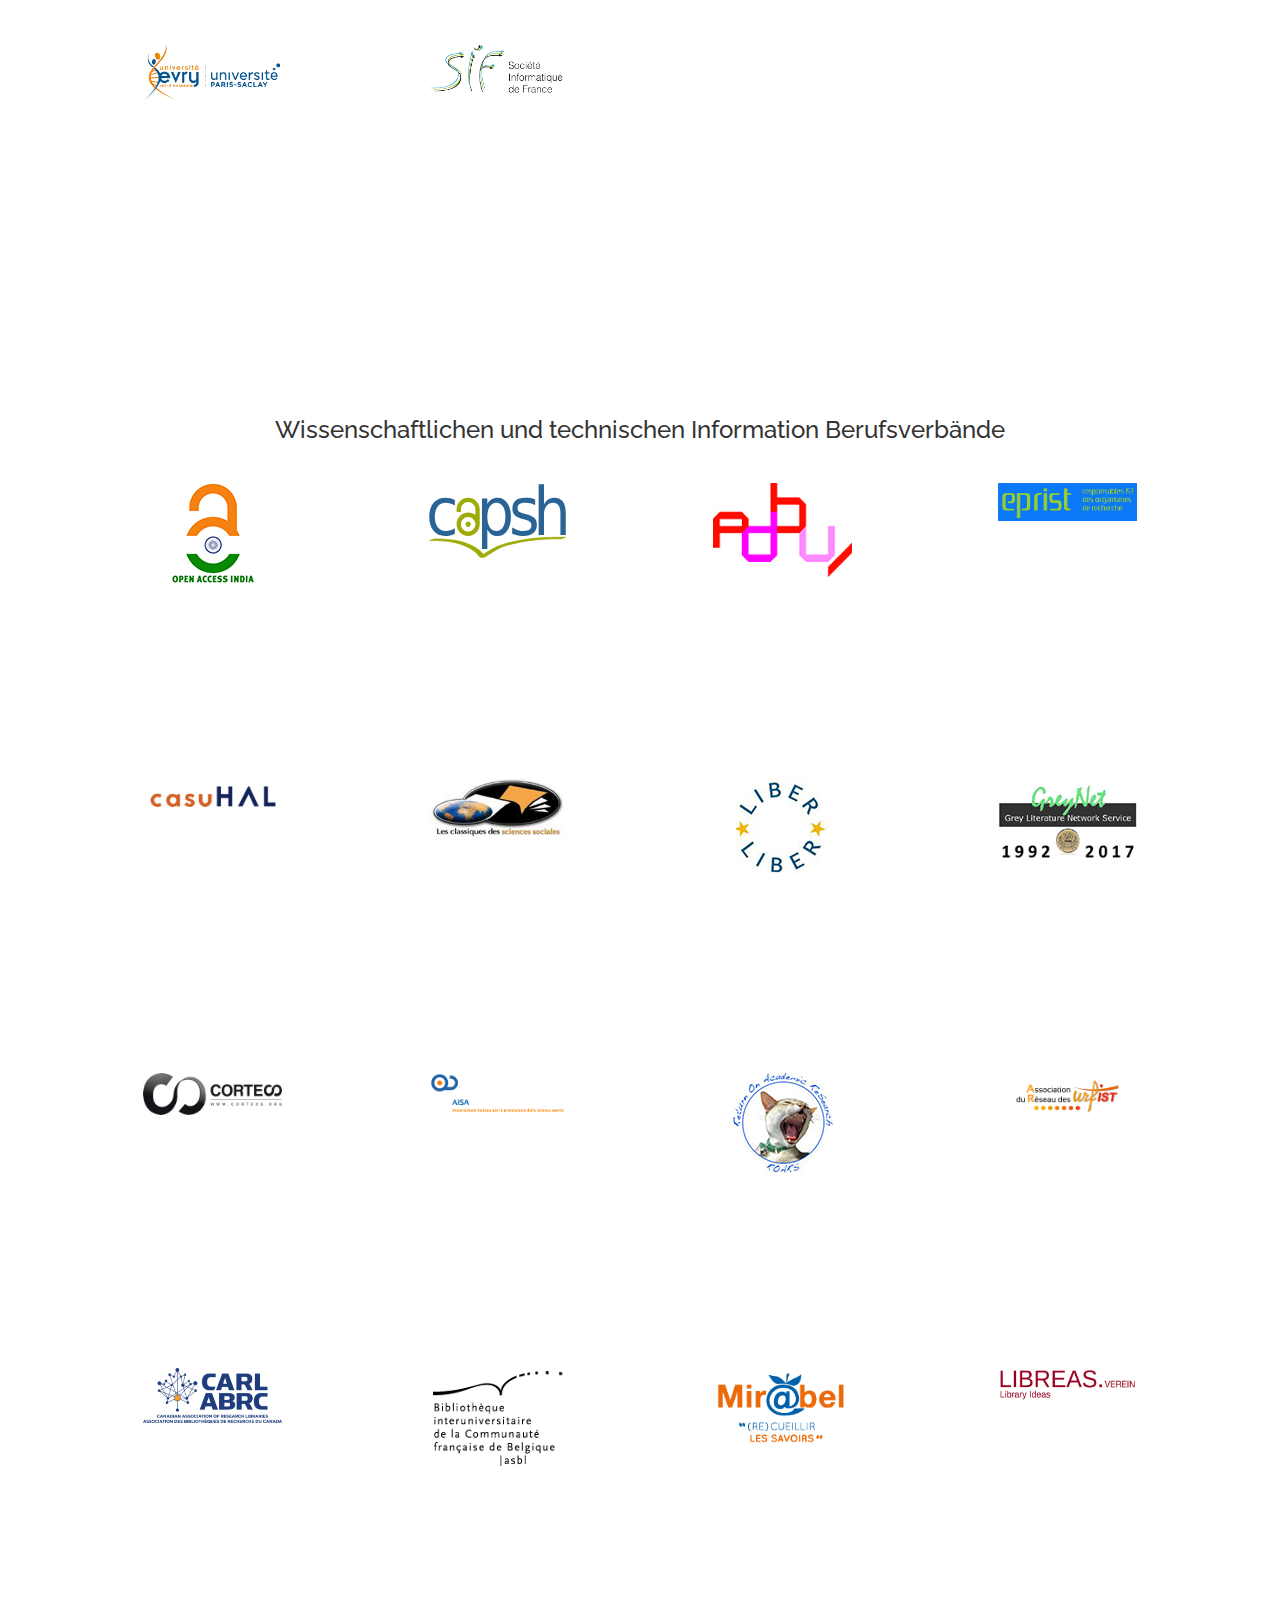
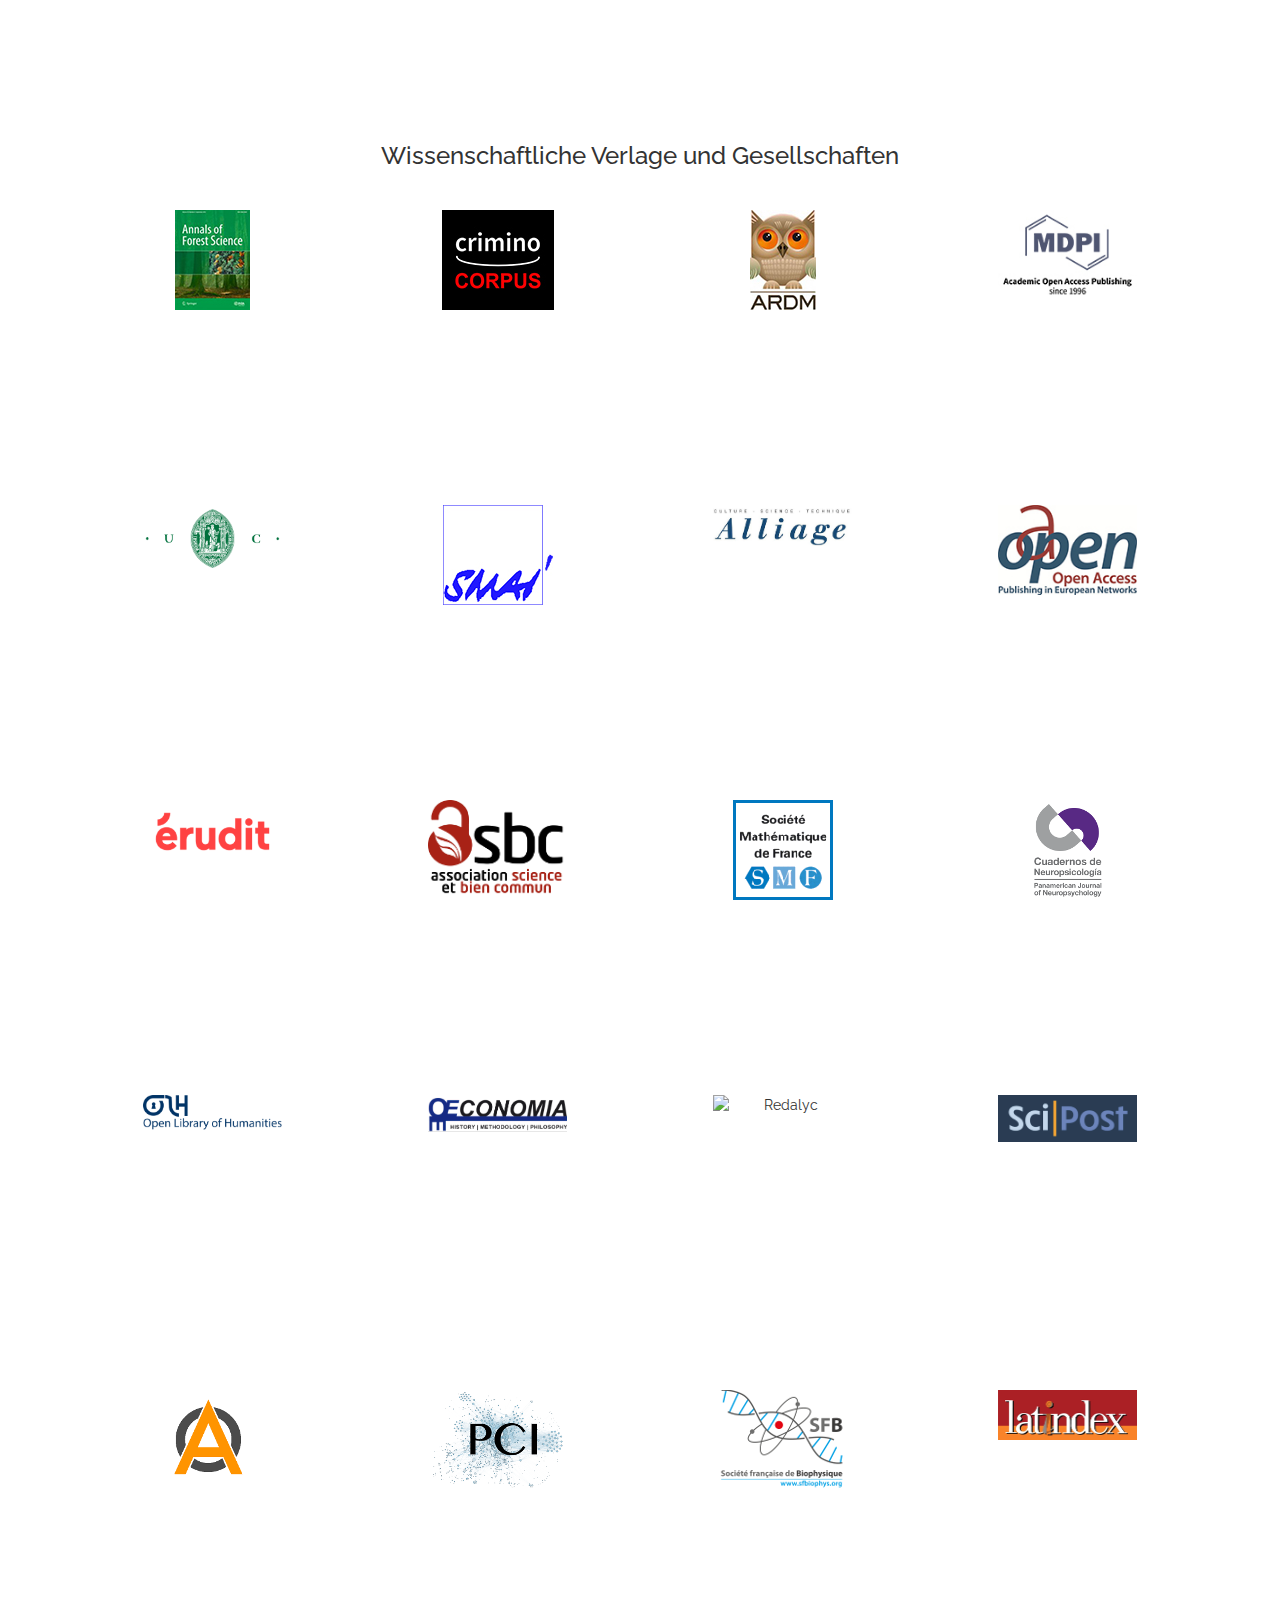
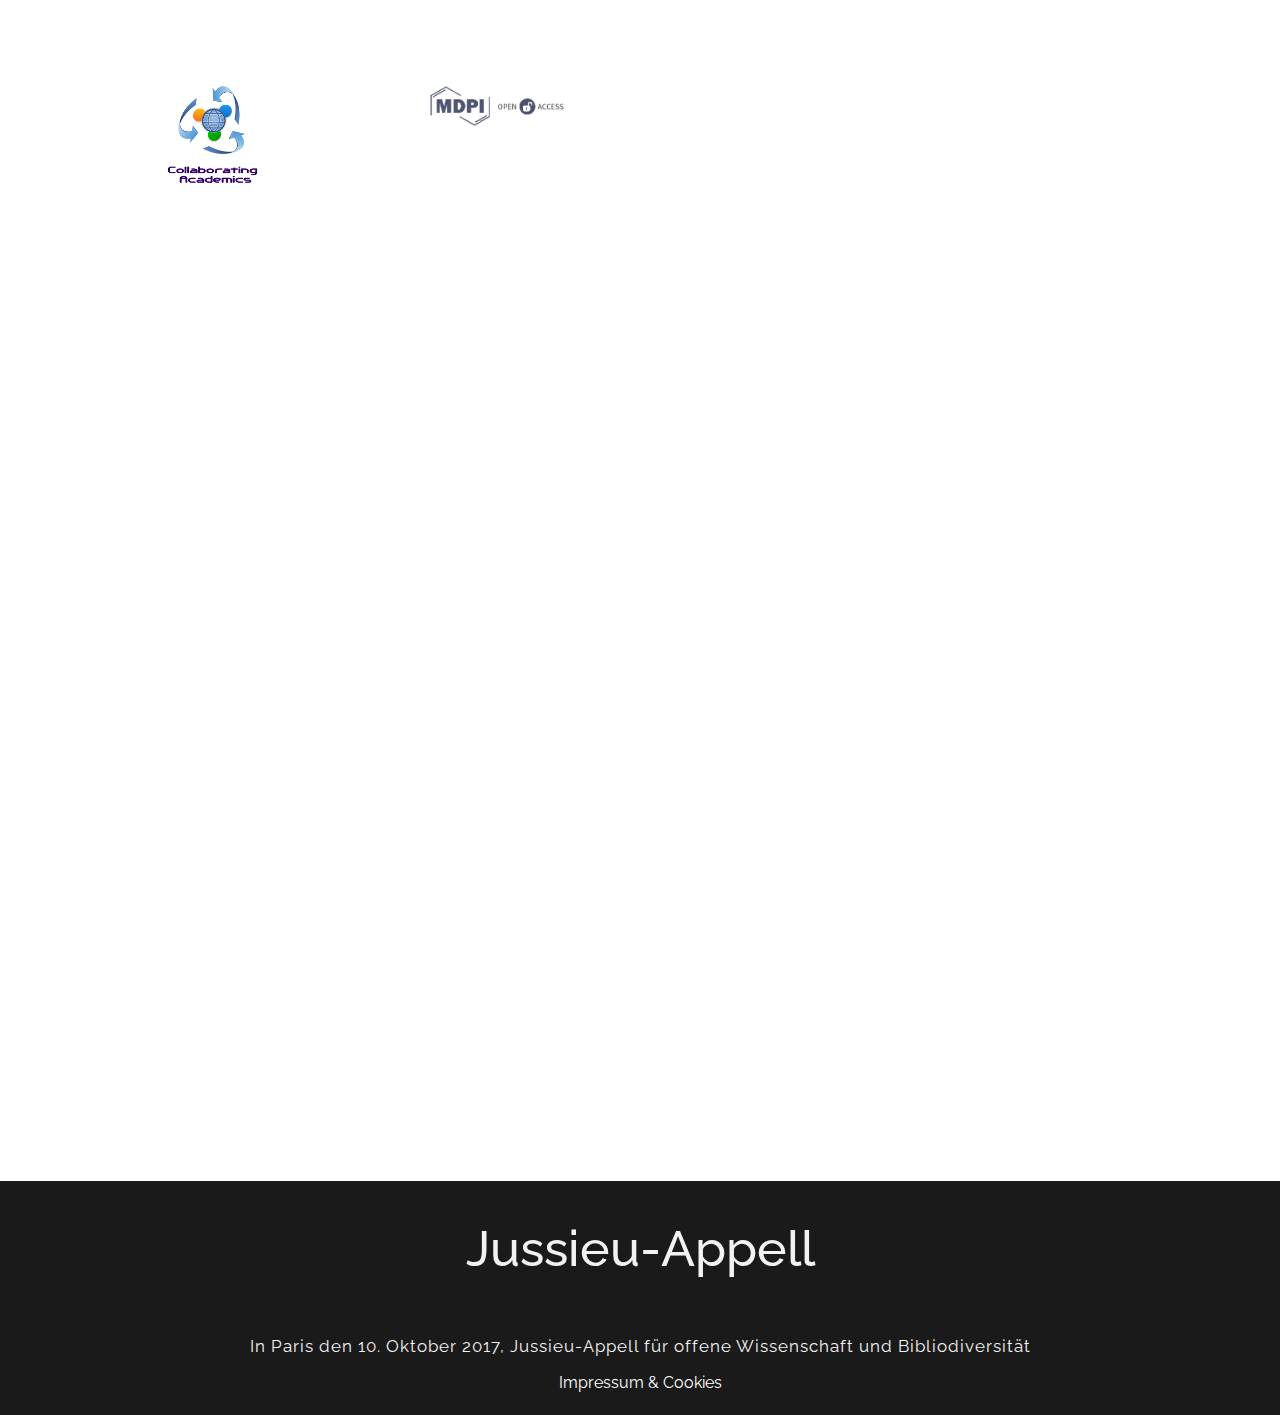
==== commit 3a59fbaa: "news 28/03/2018" ====
--- a/index-DE.html
+++ b/index-DE.html
@@ -1294,7 +1294,38 @@
                         </div>
                         <!-- signature fin -->
 
-                    </div> <!-- row main_content RECHERCHE-->
+                        <!-- signature -->
+                        <div class="col-md-3 col-sm-4 text-center" >
+                            <div class="blocsign">
+                                <div class="logo" data-wow-delay="0.1s">
+                                    <div class= "col-md-8 col-md-offset-2" >
+                                        <img class="img-responsive center-block" src="img/logo100/ueve.png" alt="Université d'Evry Val d'Essone">
+                                    </div>
+                                </div>
+                                <h4 class= "wow animated fadeInUp" data-wow-delay= "0.7s">Université d'Evry Val d'Essone</h4>
+                                <p class= "member-title wow animated fadeIn" data-wow-delay= "0.8s"><span class="country">France</span></p>
+                                <span class="team-member-description wow animated fadeIn">20/03/2018 </span> 
+                            </div>  
+                        </div>
+                        <!-- signature fin -->
+
+                        <!-- signature -->
+                        <div class="col-md-3 col-sm-4 text-center" >
+                            <div class="blocsign">
+                                <div class="logo" data-wow-delay="0.1s">
+                                    <div class= "col-md-8 col-md-offset-2" >
+                                        <img class="img-responsive center-block" src="img/logo100/sif.png" alt="Société Informatique de France">
+                                    </div>
+                                </div>
+                                <h4 class= "wow animated fadeInUp" data-wow-delay= "0.7s">Société Informatique de France</h4>
+                                <p class= "member-title wow animated fadeIn" data-wow-delay= "0.8s"><span class="country">France</span></p>
+                                <span class="team-member-description wow animated fadeIn">26/03/2018 </span> 
+                            </div>  
+                        </div>
+                        <!-- signature fin -->
+
+                    </div>
+<!-- row main_content RECHERCHE-->
 
                     <!-- IST -->
                     <div class="row main_content">
@@ -1570,7 +1601,23 @@
                         </div>
                         <!-- signature fin -->
 
-                    </div> <!-- row main_content IST-->
+                        <div class="col-md-3 col-sm-4 text-center" >
+                            <div class="blocsign">
+                                <div class="logo" data-wow-delay="0.1s">
+                                    <div class= "col-md-8 col-md-offset-2" >
+                                        <img class="img-responsive center-block" src="img/logo100/libreas.png" alt="LIBREAS">
+                                    </div>
+                                </div>
+                                <h4 class= "wow animated fadeInUp" data-wow-delay= "0.7s">LIBREAS</h4>
+                                <p class= "member-title wow animated fadeIn" data-wow-delay= "0.8s">Association for the promotion of library and information science communication - <span class="country">Germany</span></p>
+                                <span class="team-member-description wow animated fadeIn">20/03/2018 </span> 
+
+                            </div>  
+                        </div>
+                        <!-- signature fin -->
+
+                    </div> 
+<!-- row main_content IST-->
 
                     <!-- SOCIETE SAVANTE ET EDITEURS-->
                     <div class="row main_content">
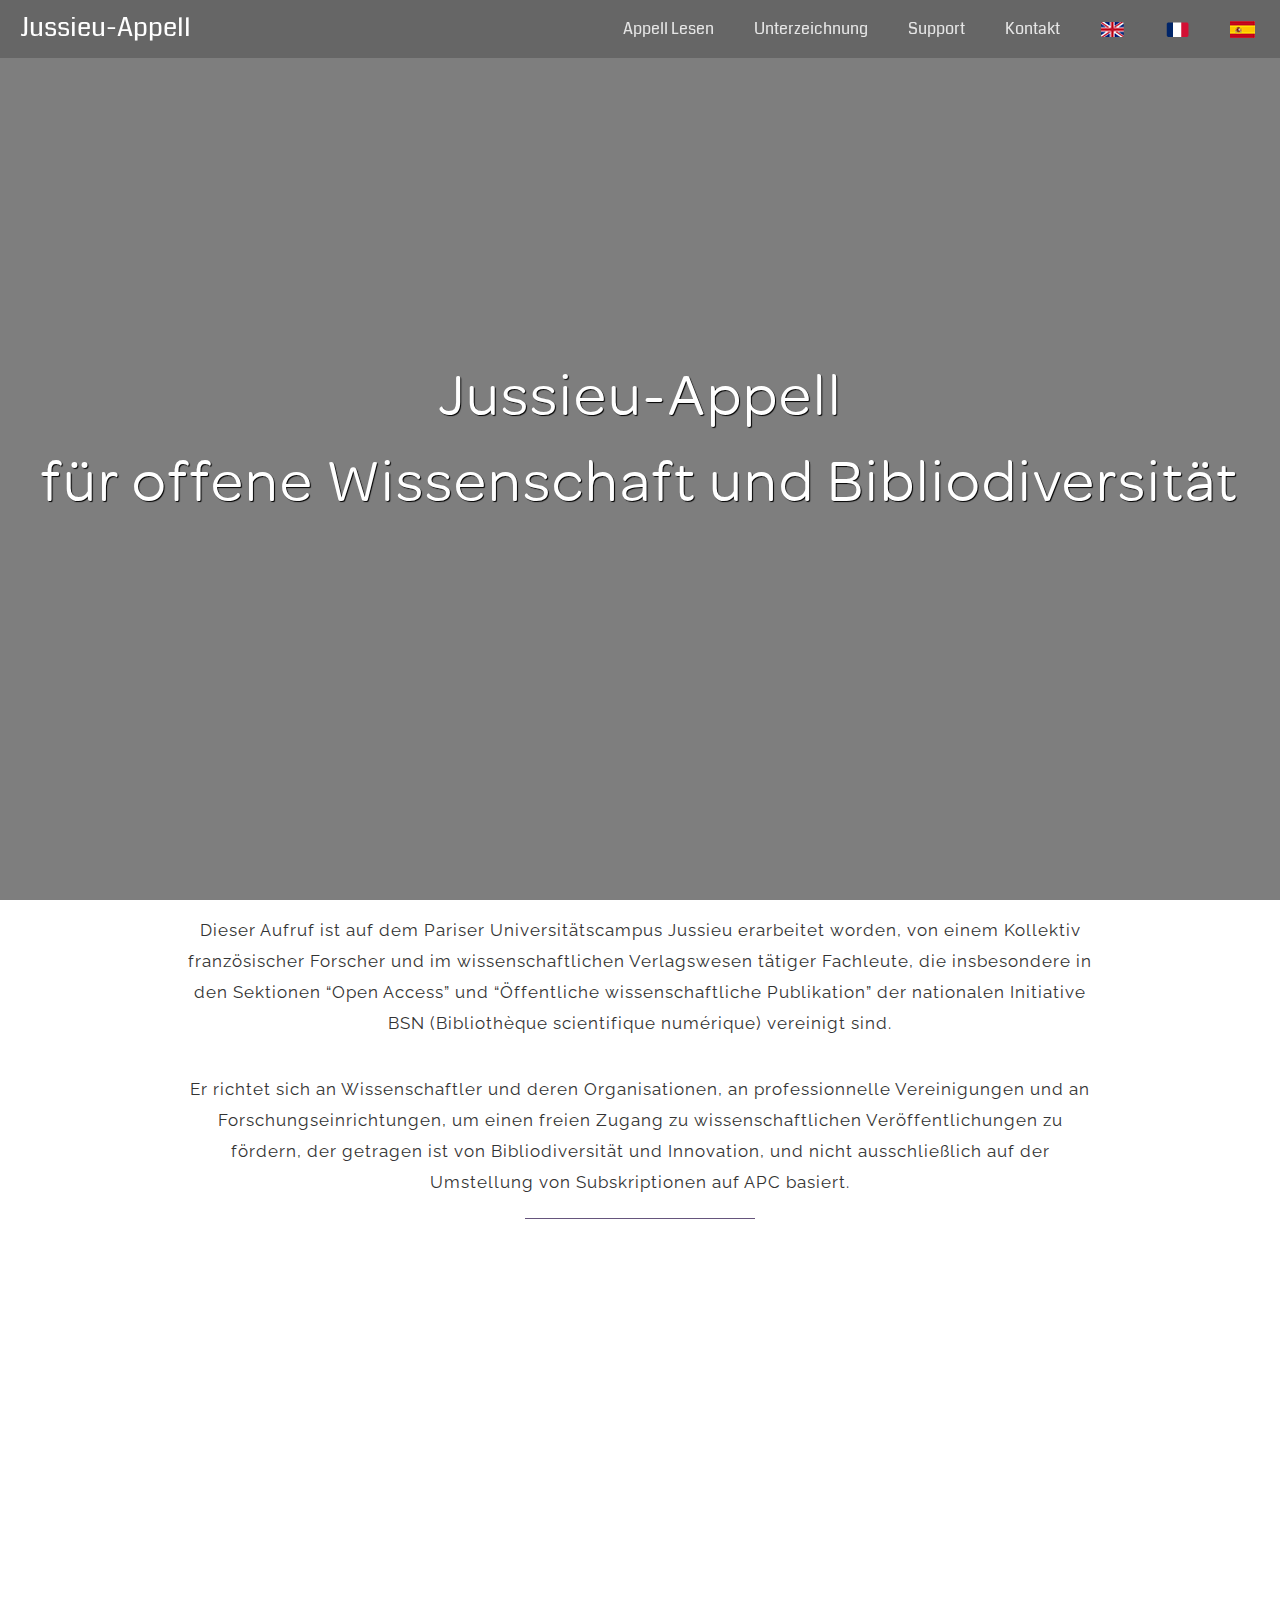
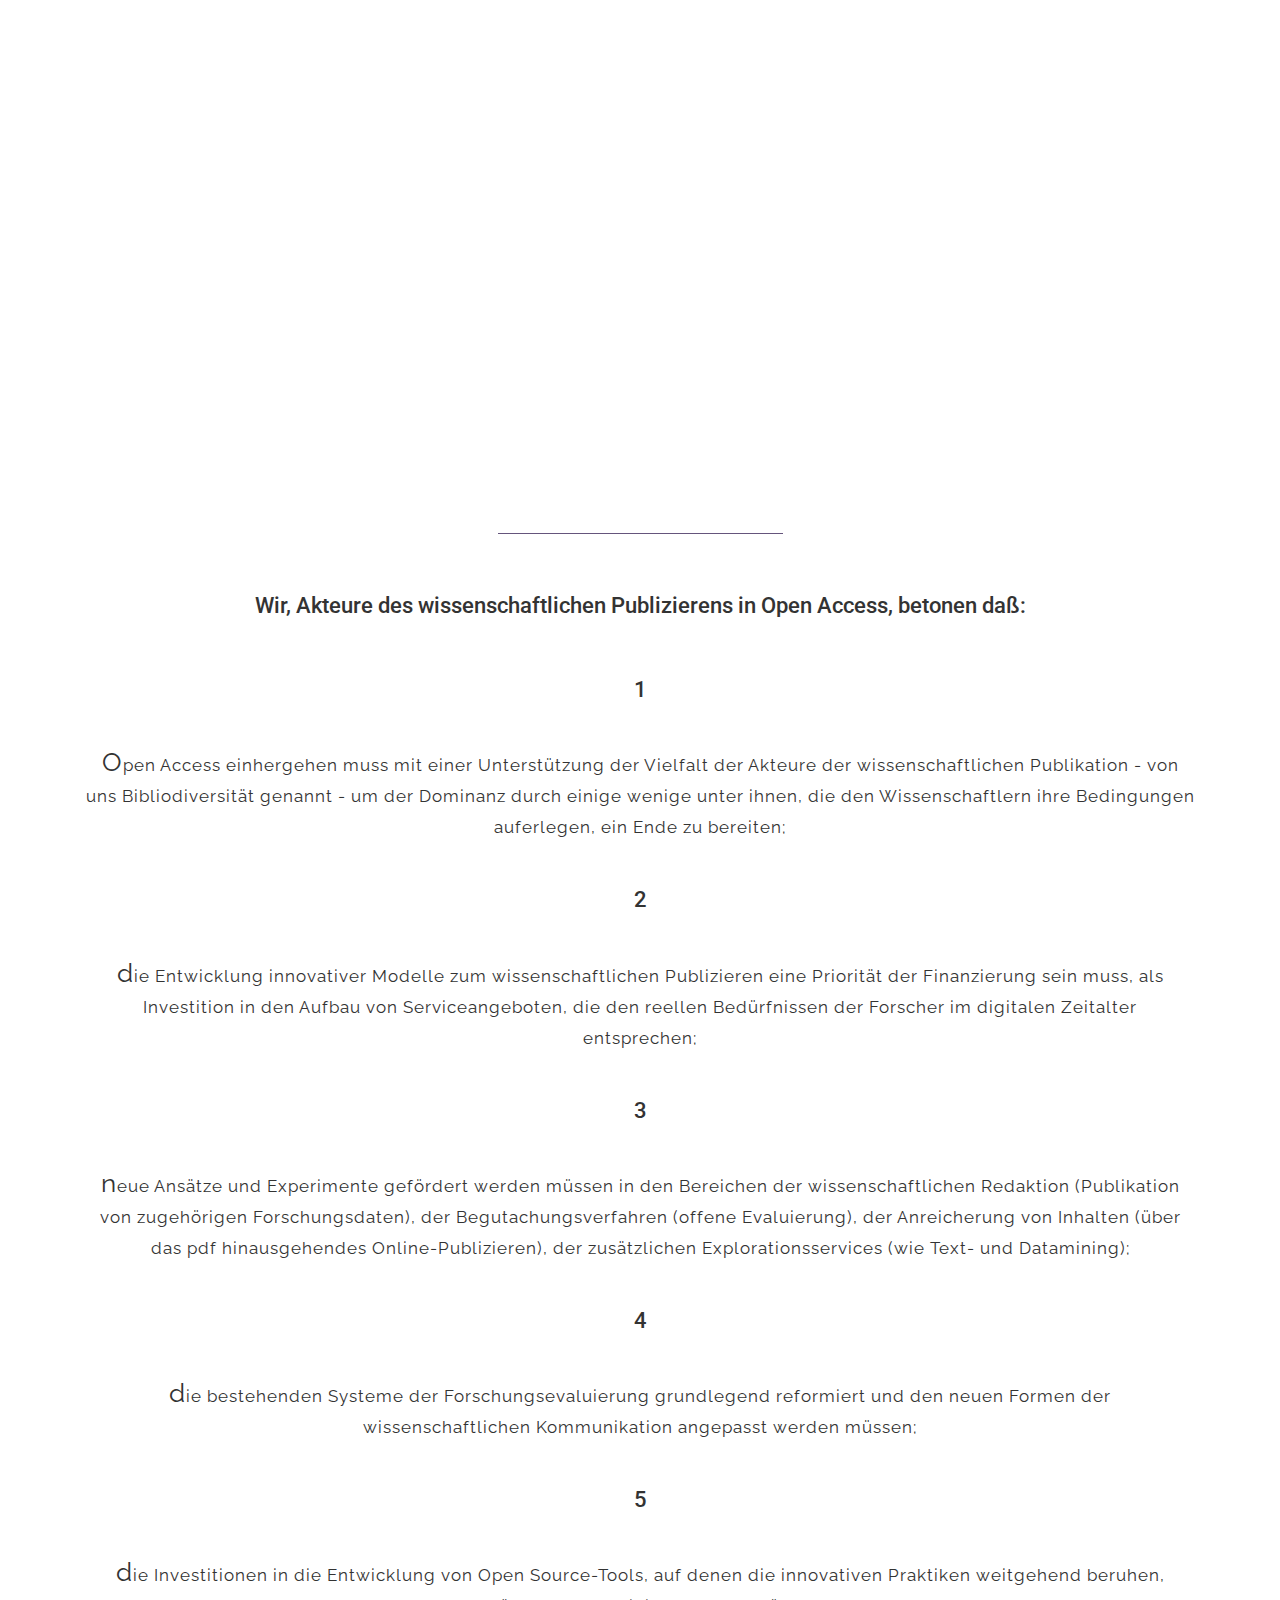
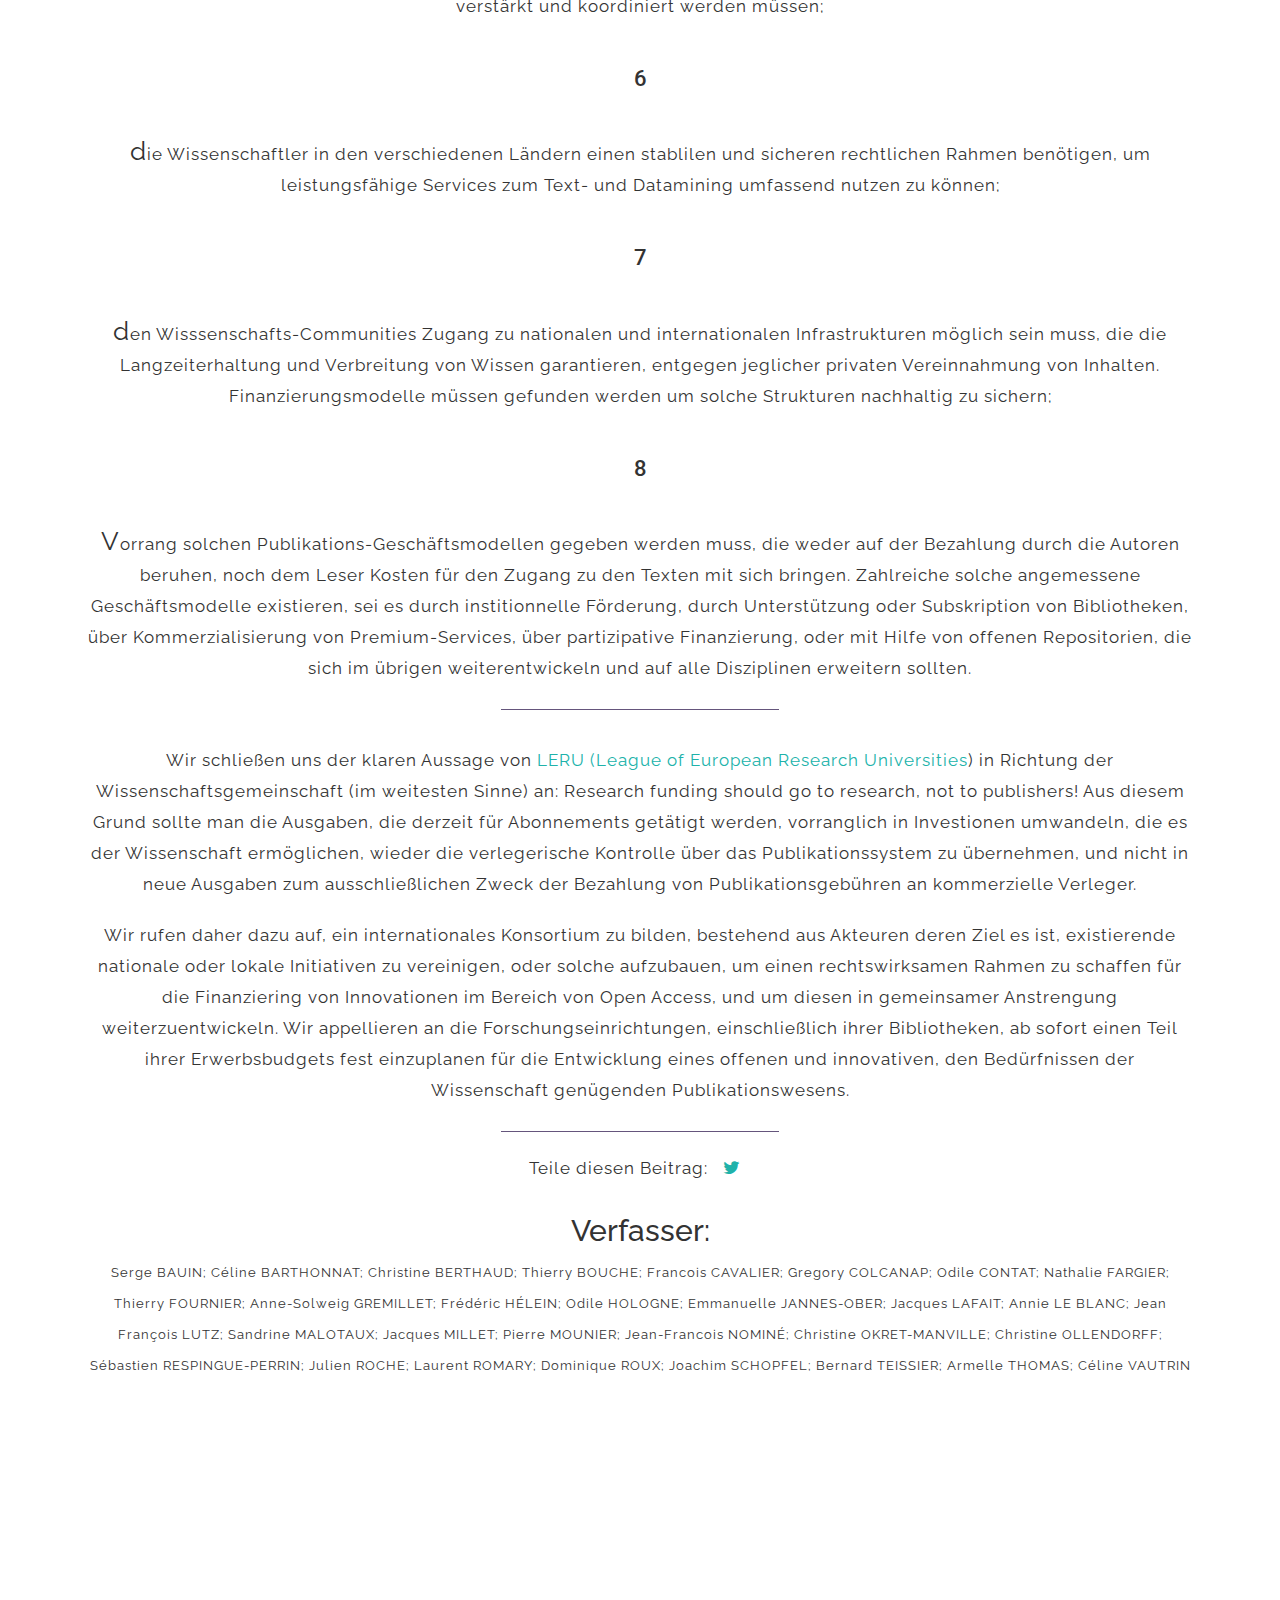
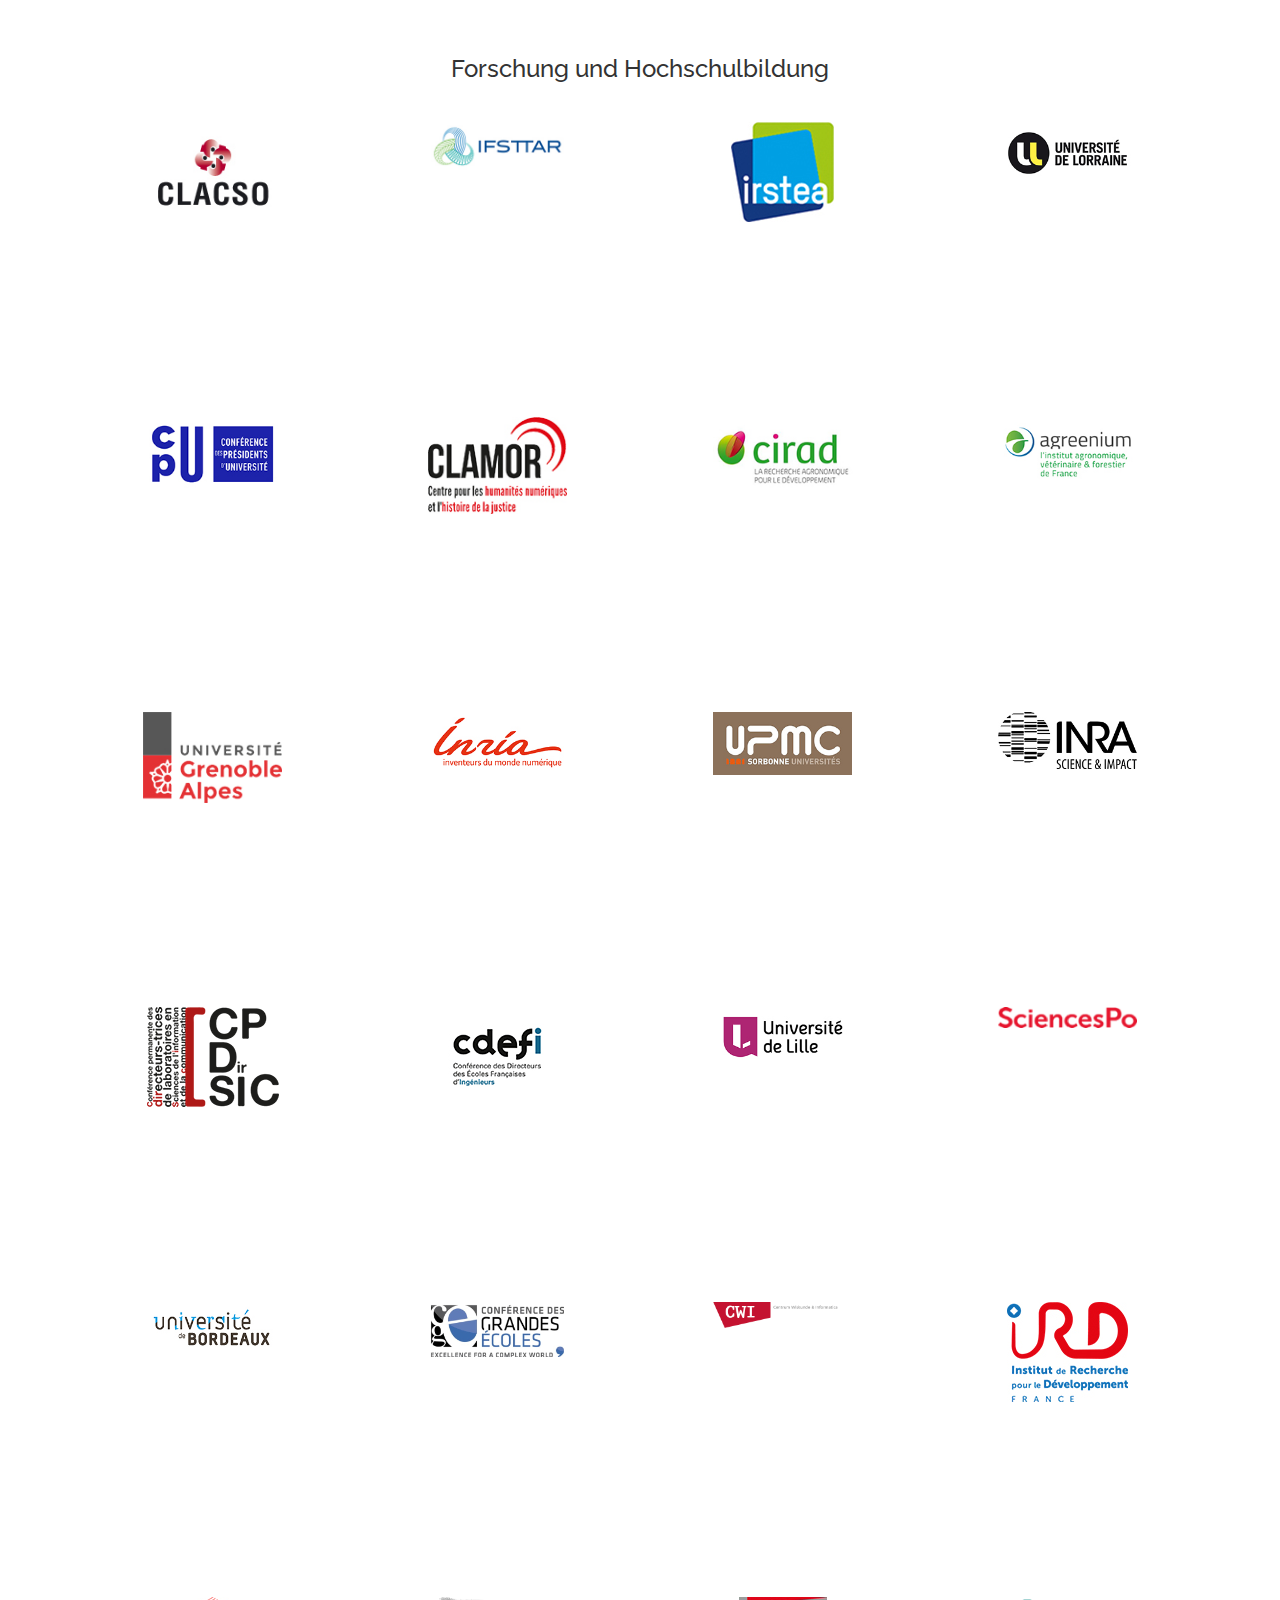
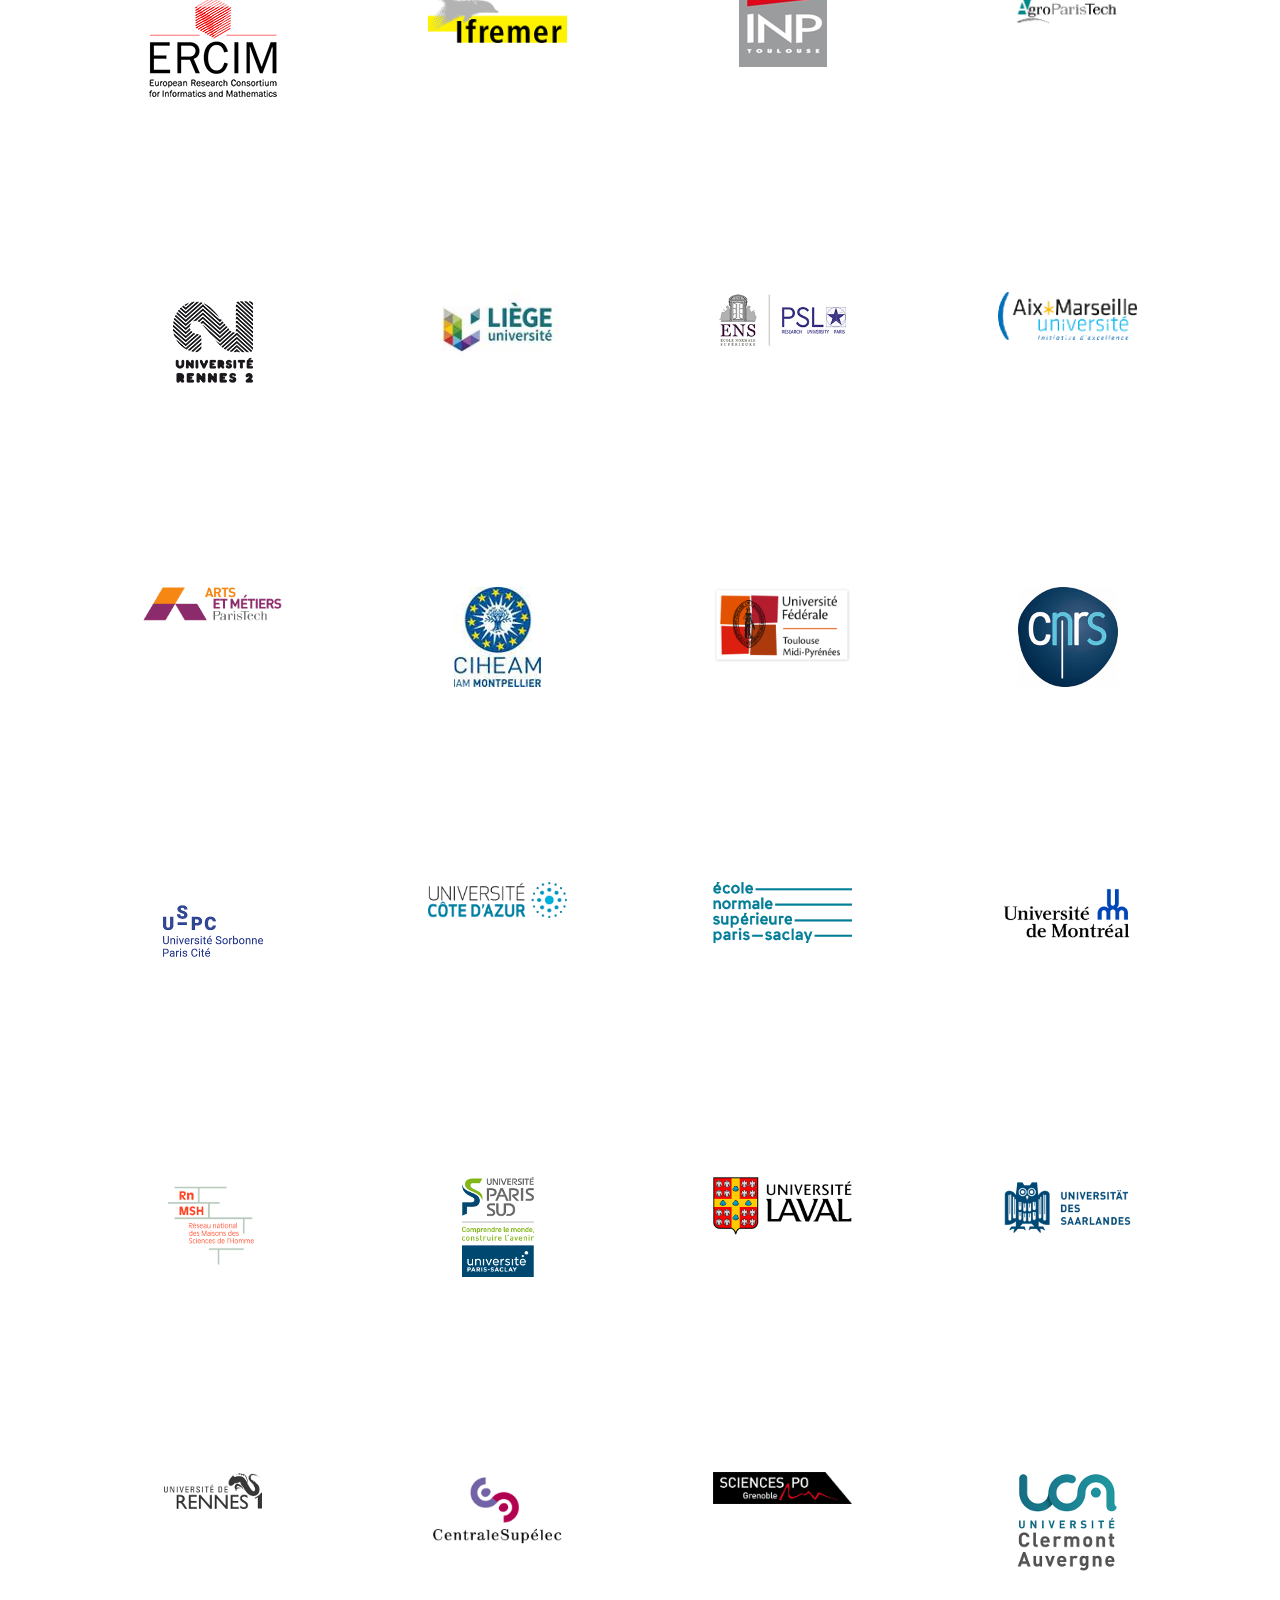
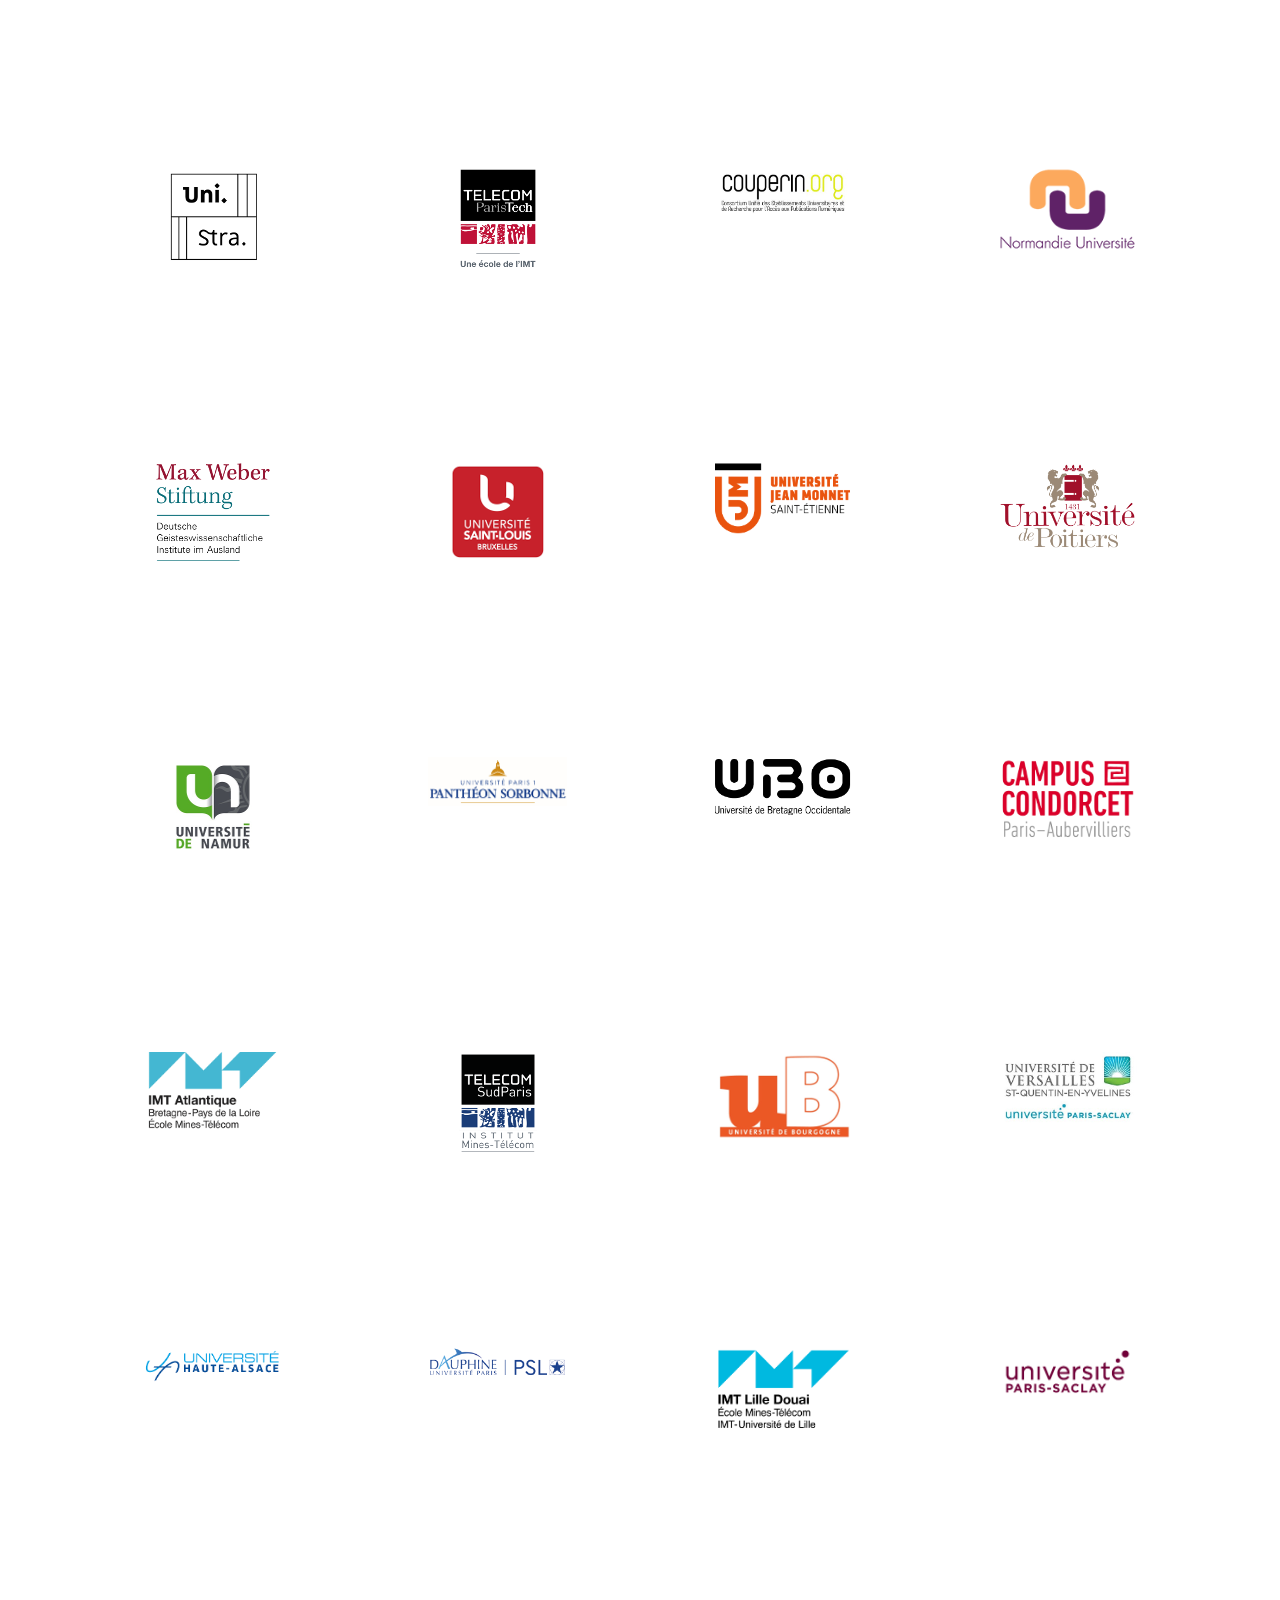
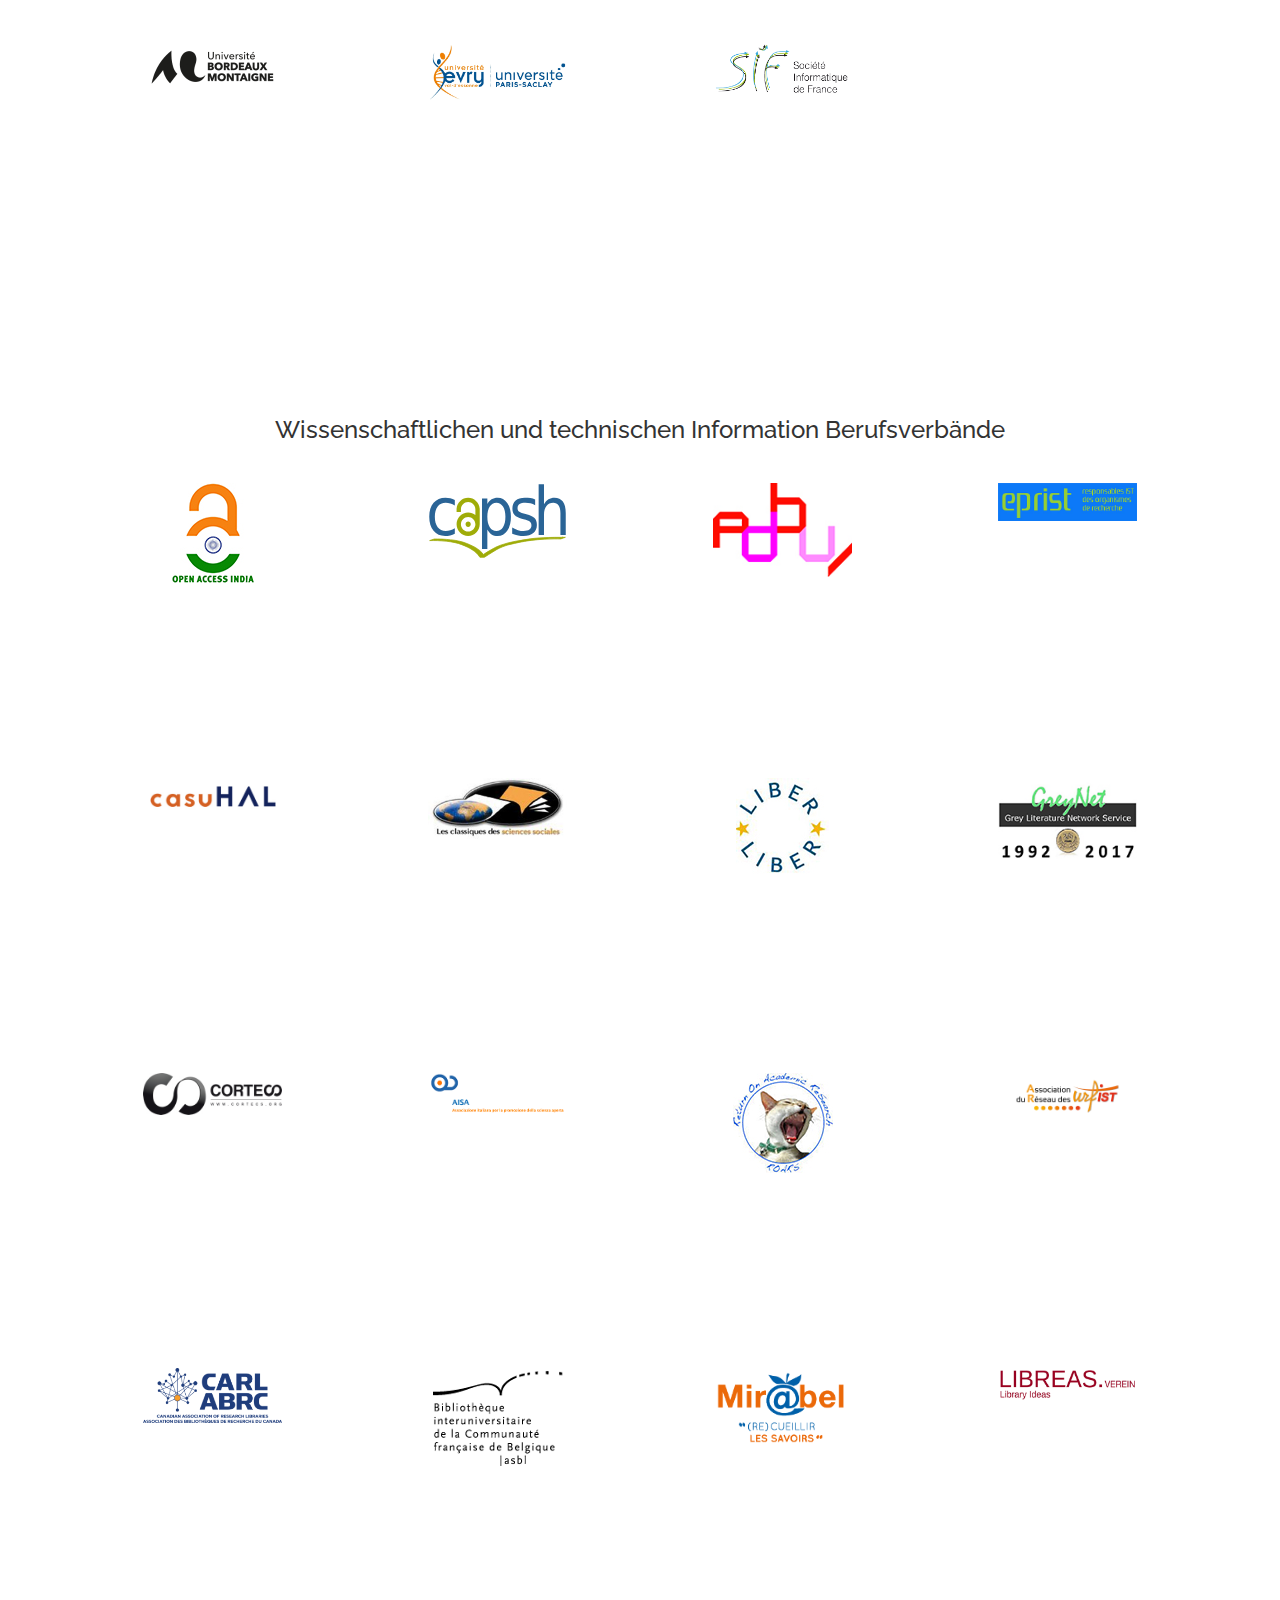
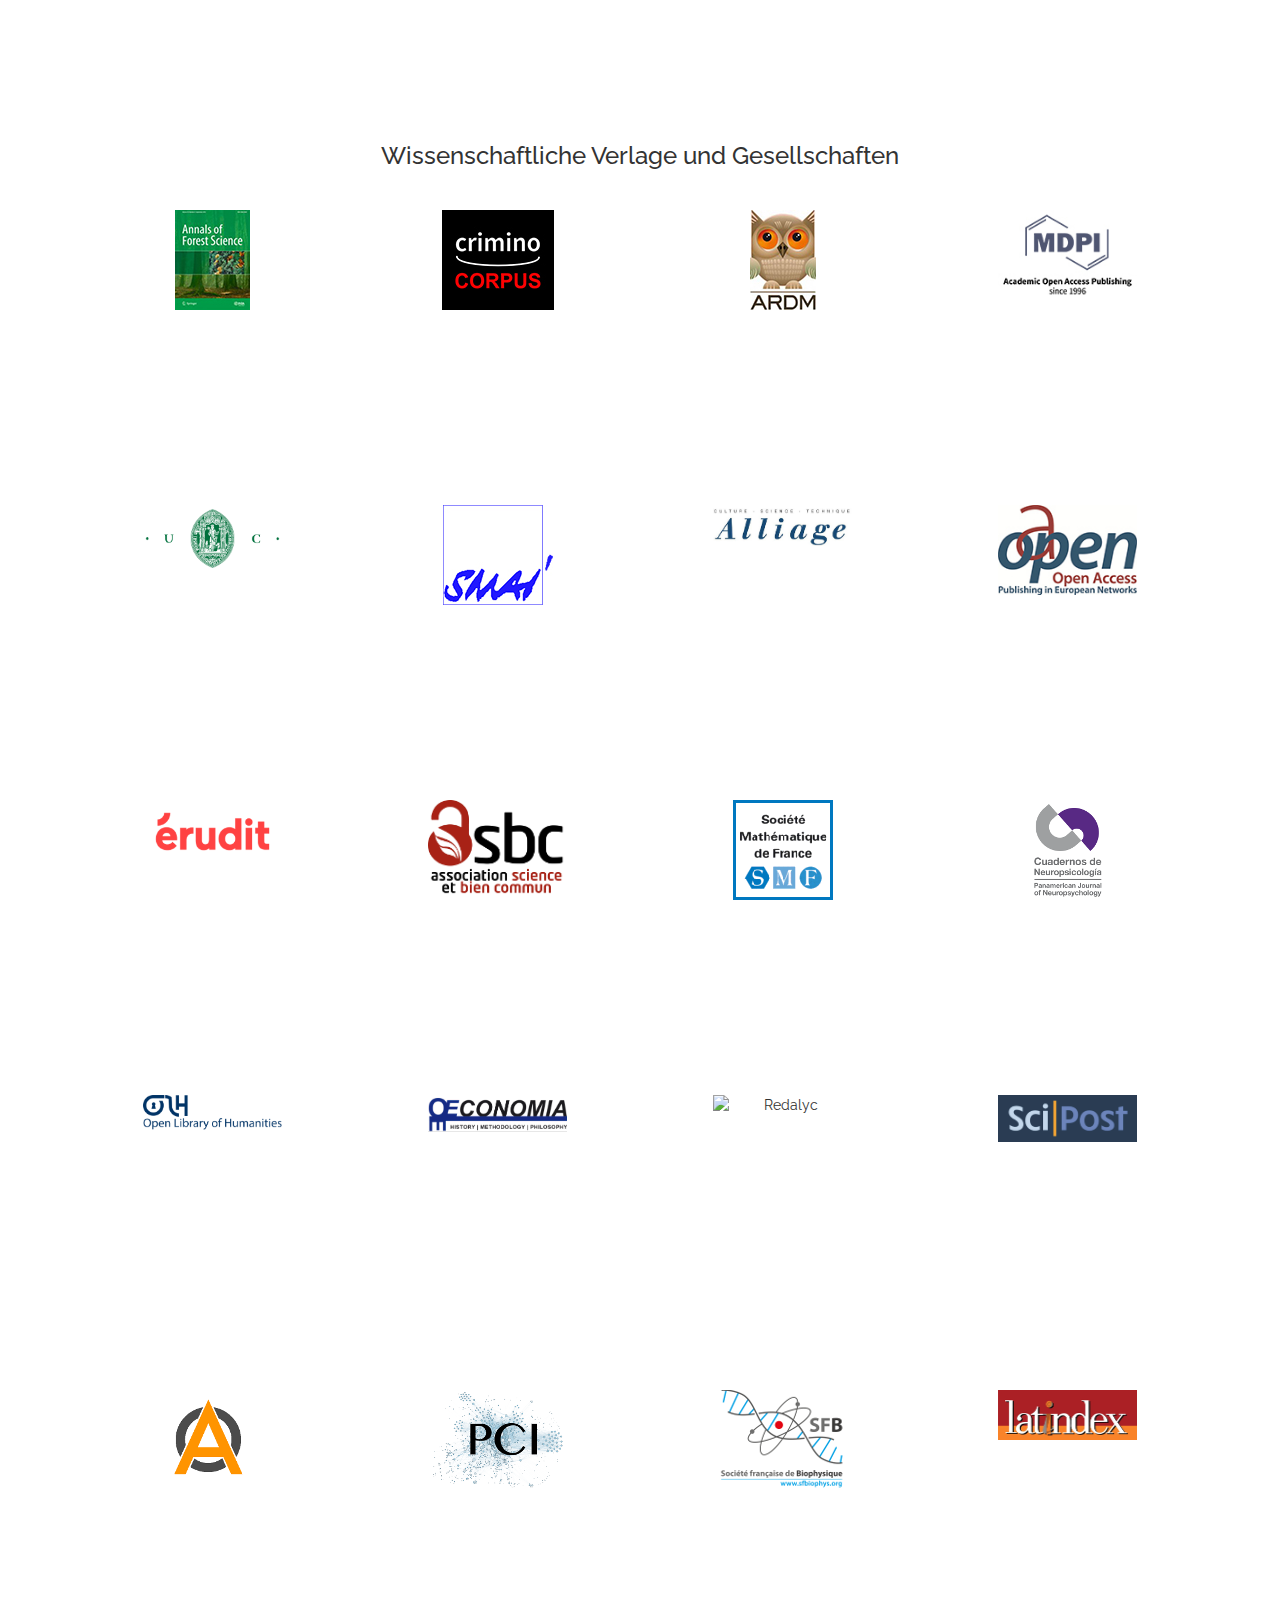
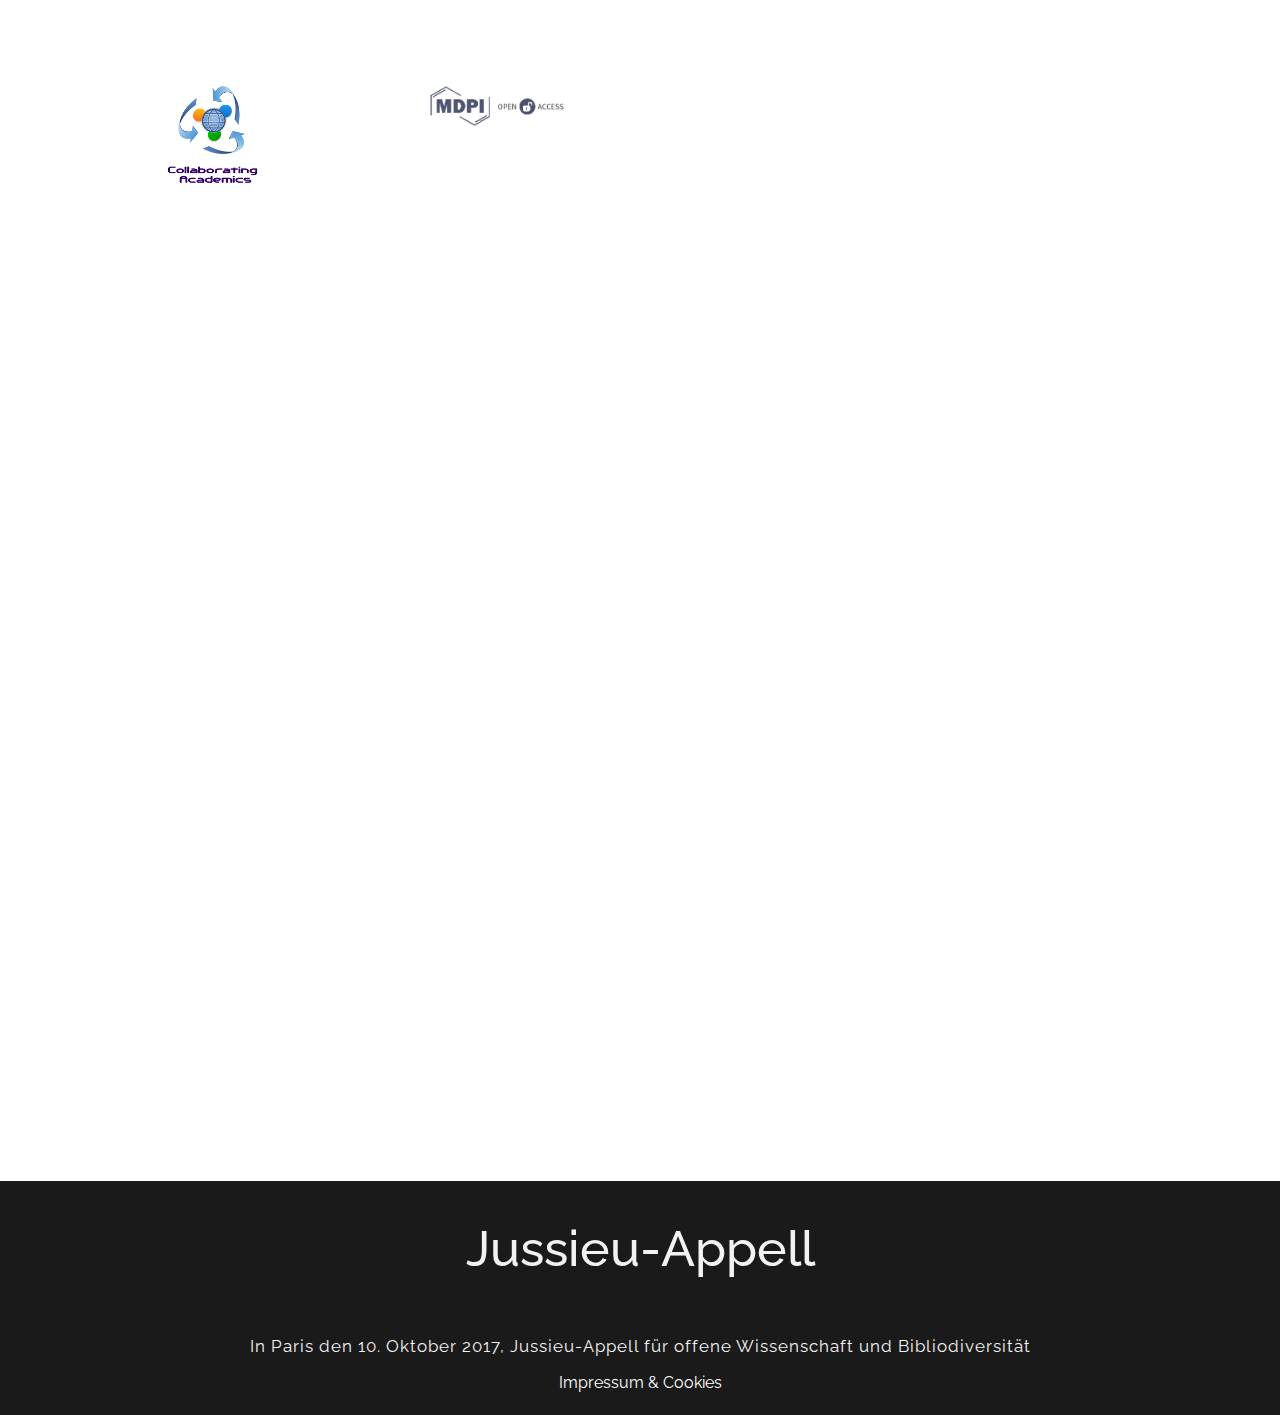
==== commit ffa65e0e: "news 060418" ====
--- a/index-DE.html
+++ b/index-DE.html
@@ -1288,6 +1288,21 @@
                                     </div>
                                 </div>
                                 <h4 class= "wow animated fadeInUp" data-wow-delay= "0.7s">Université Paris-Saclay</h4>
+                                <p class= "member-title wow animated fadeIn" data-wow-delay= "0.8s"><span class="country">France</span></p>
+                                <span class="team-member-description wow animated fadeIn">16/03/2018 </span> 
+                            </div>  
+                        </div>
+                        <!-- signature fin -->
+
+                        <!-- signature -->
+                        <div class="col-md-3 col-sm-4 text-center" >
+                            <div class="blocsign">
+                                <div class="logo" data-wow-delay="0.1s">
+                                    <div class= "col-md-8 col-md-offset-2" >
+                                        <img class="img-responsive center-block" src="img/logo100/ubm.png" alt="Université Bordeaux Montaigne">
+                                    </div>
+                                </div>
+                                <h4 class= "wow animated fadeInUp" data-wow-delay= "0.7s">Université Bordeaux Montaigne</h4>
                                 <p class= "member-title wow animated fadeIn" data-wow-delay= "0.8s"><span class="country">France</span></p>
                                 <span class="team-member-description wow animated fadeIn">16/03/2018 </span> 
                             </div>  
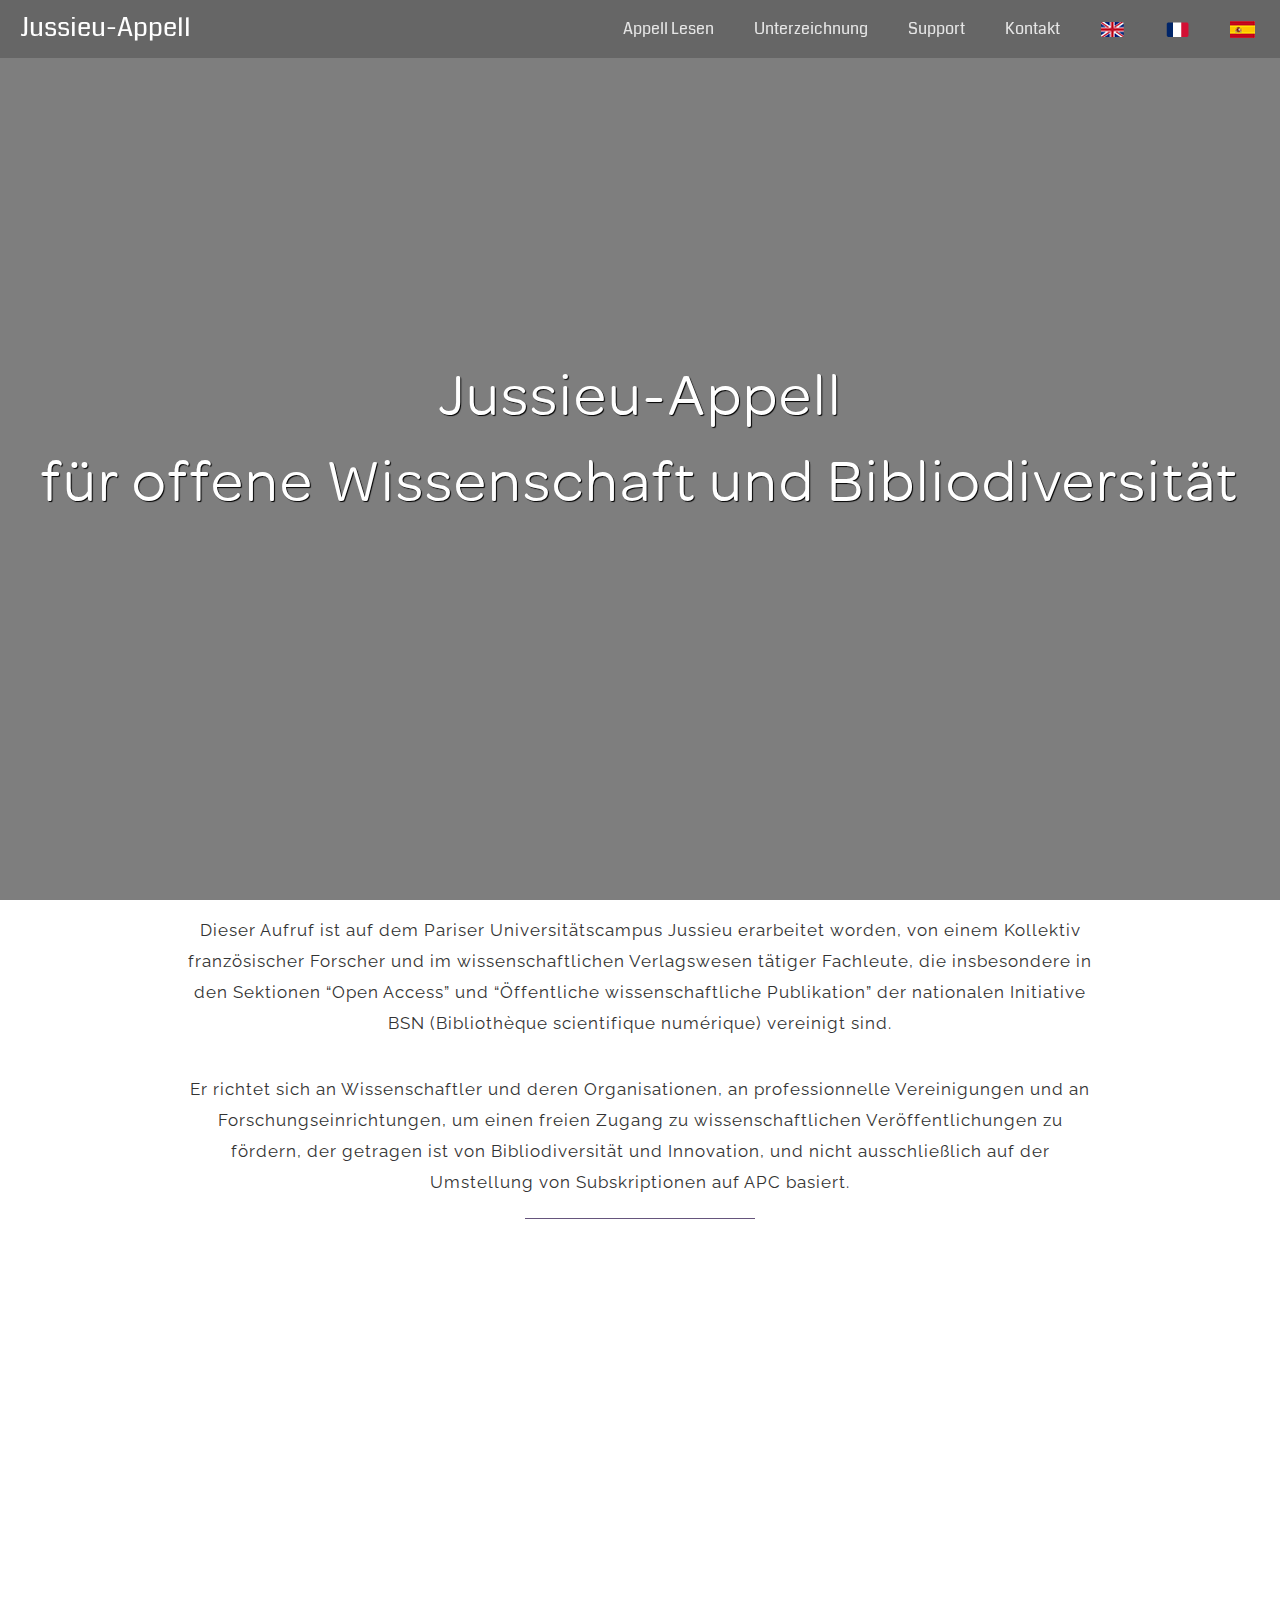
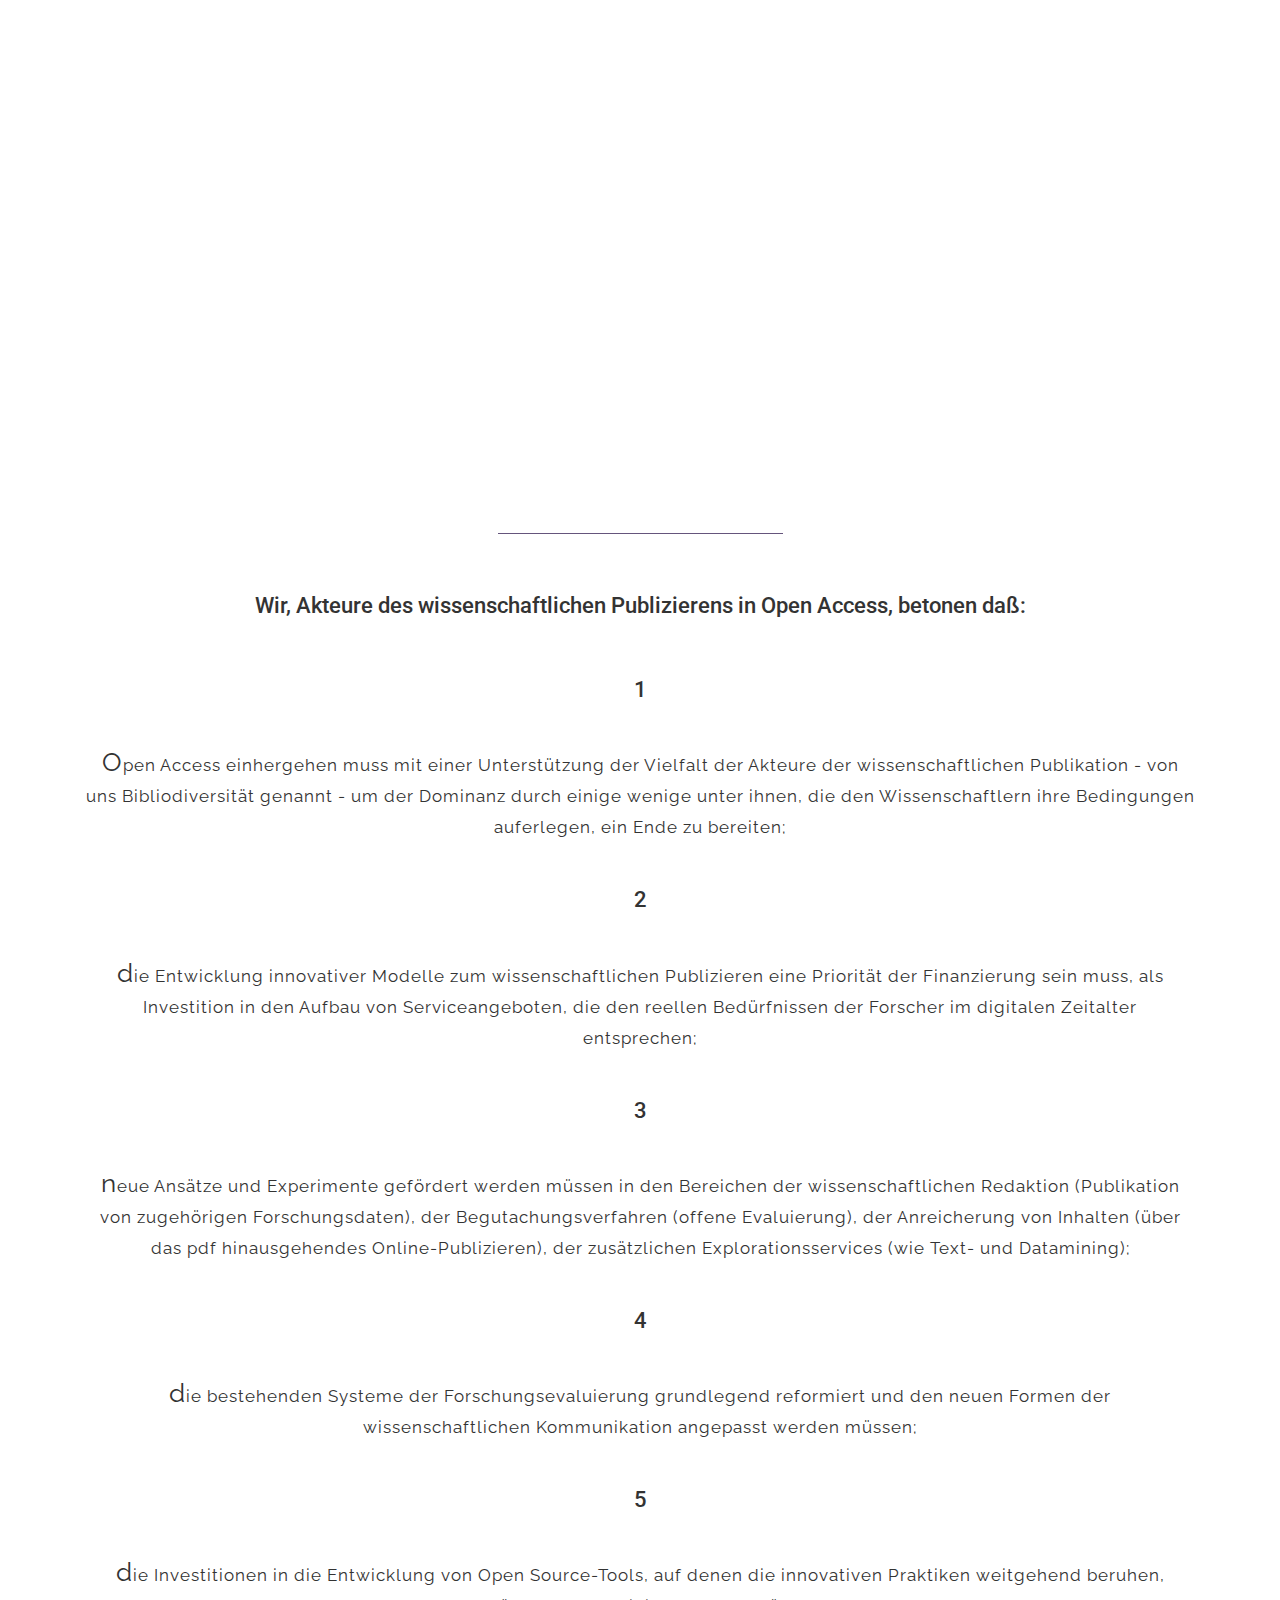
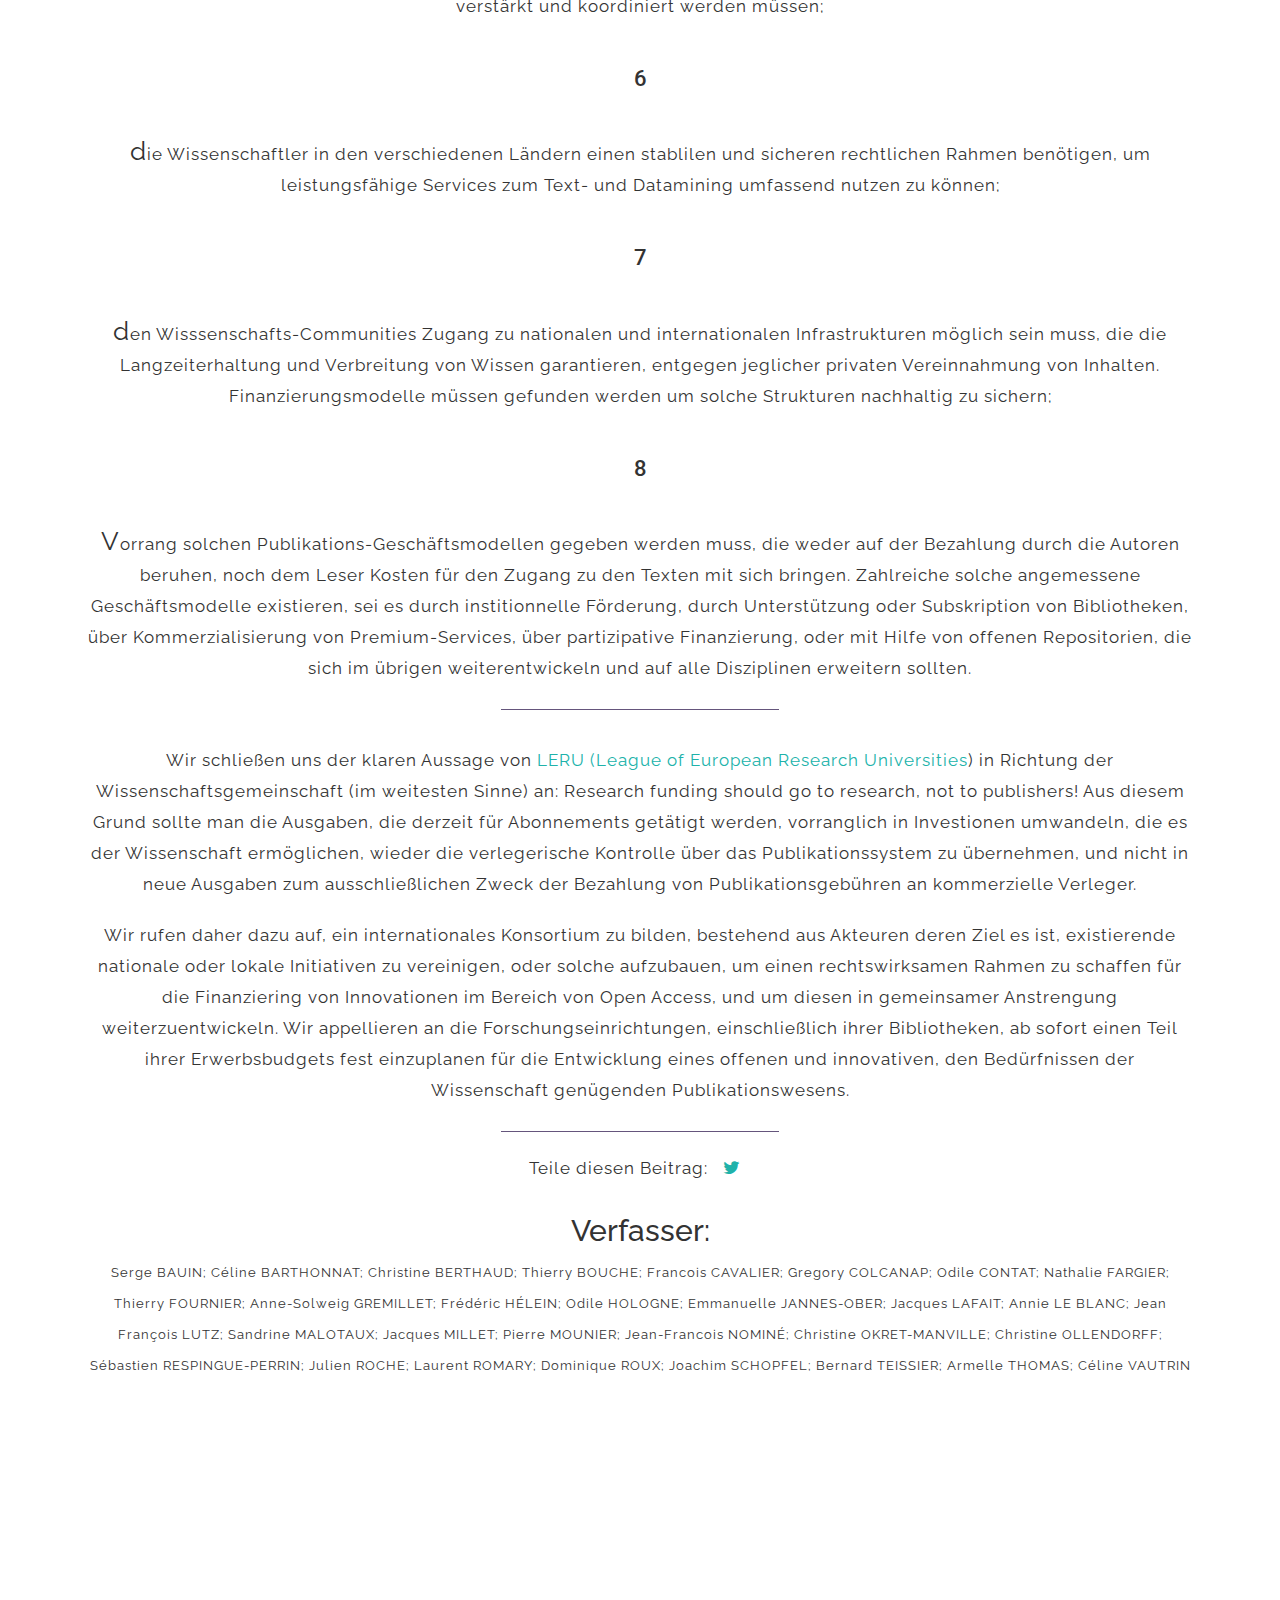
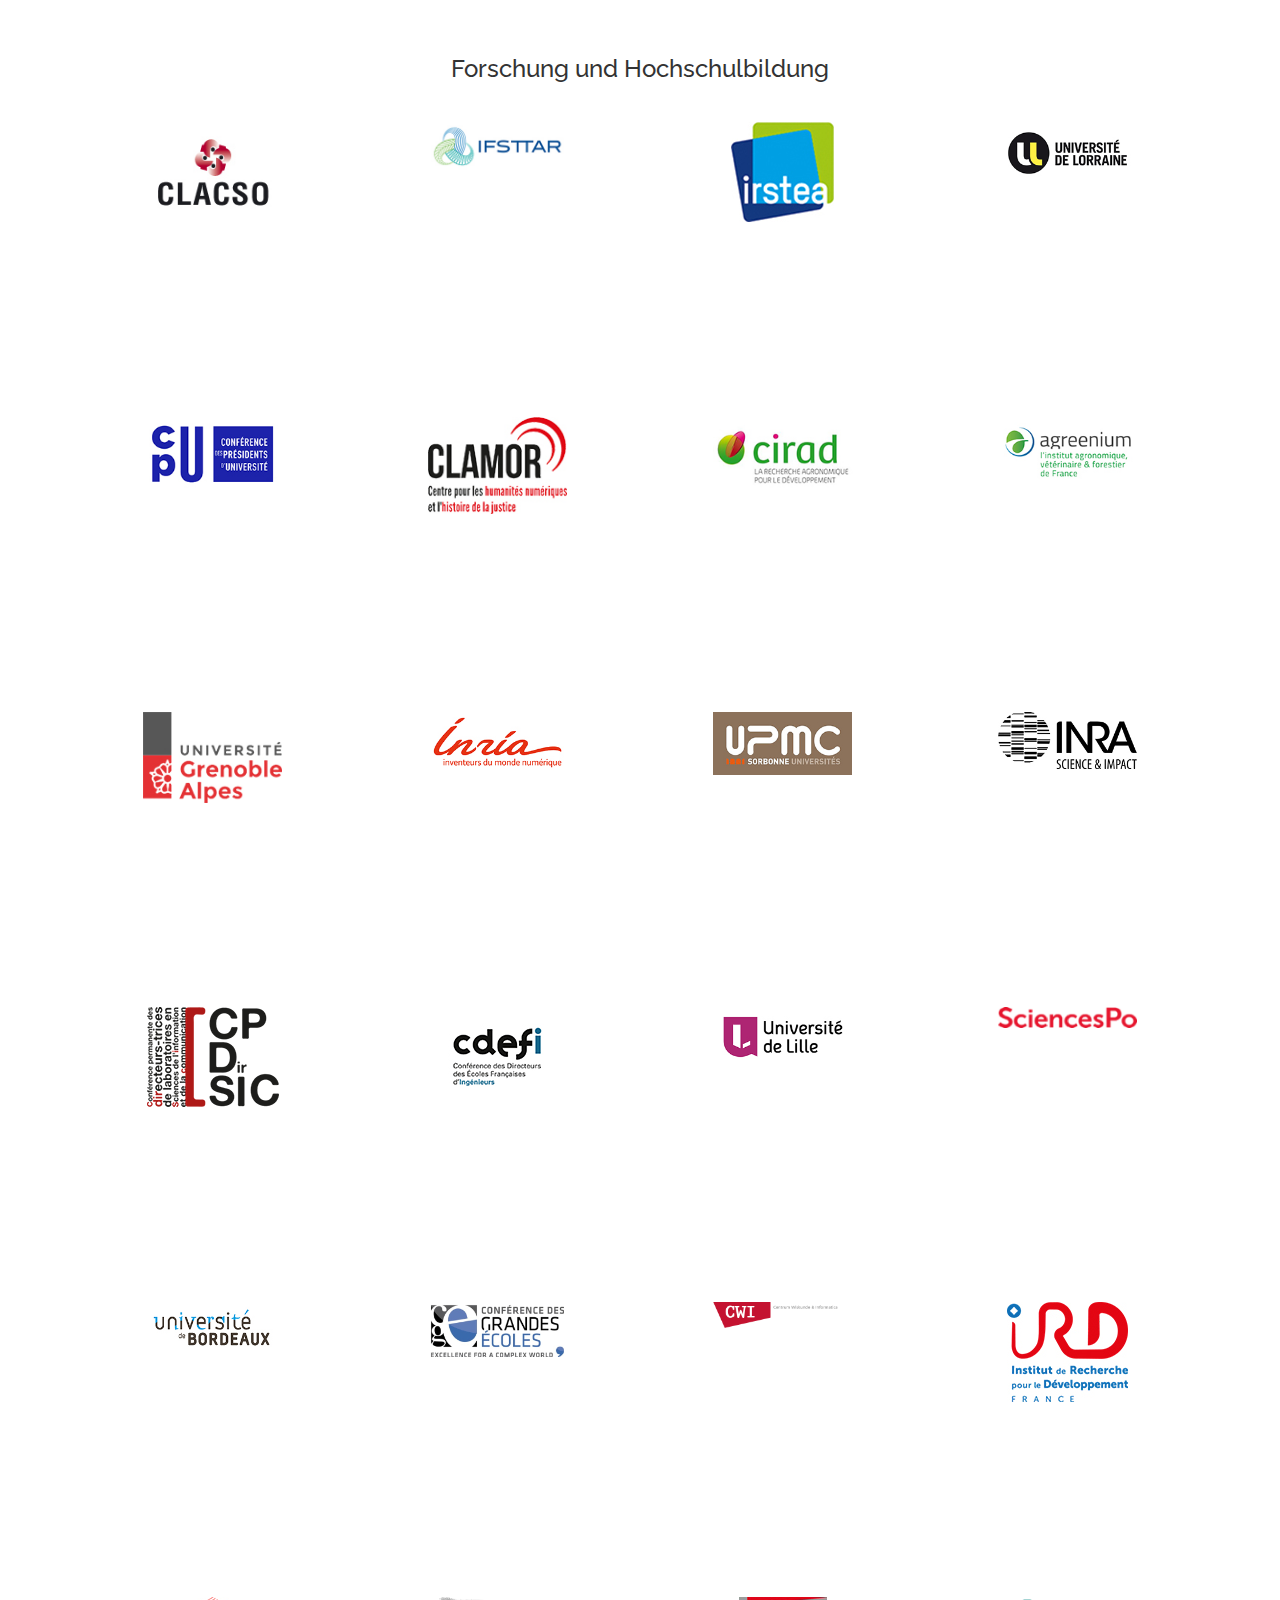
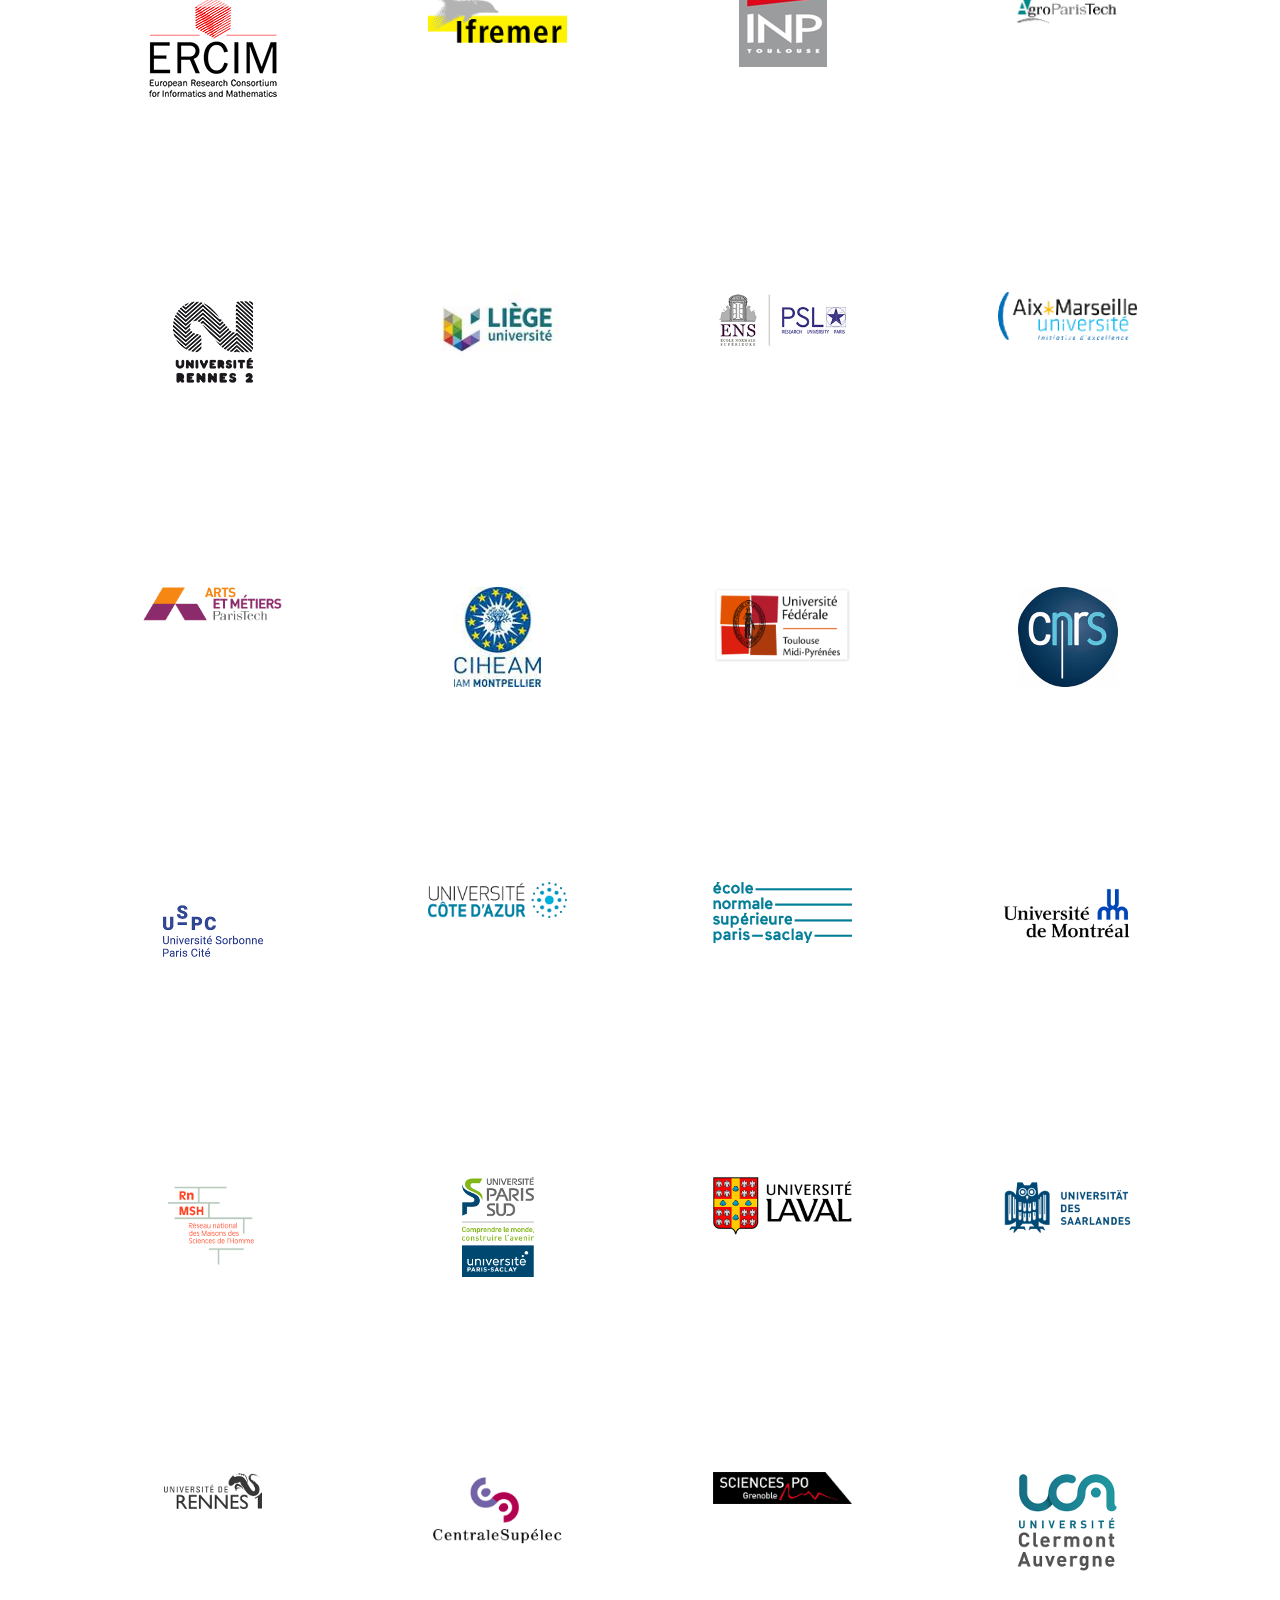
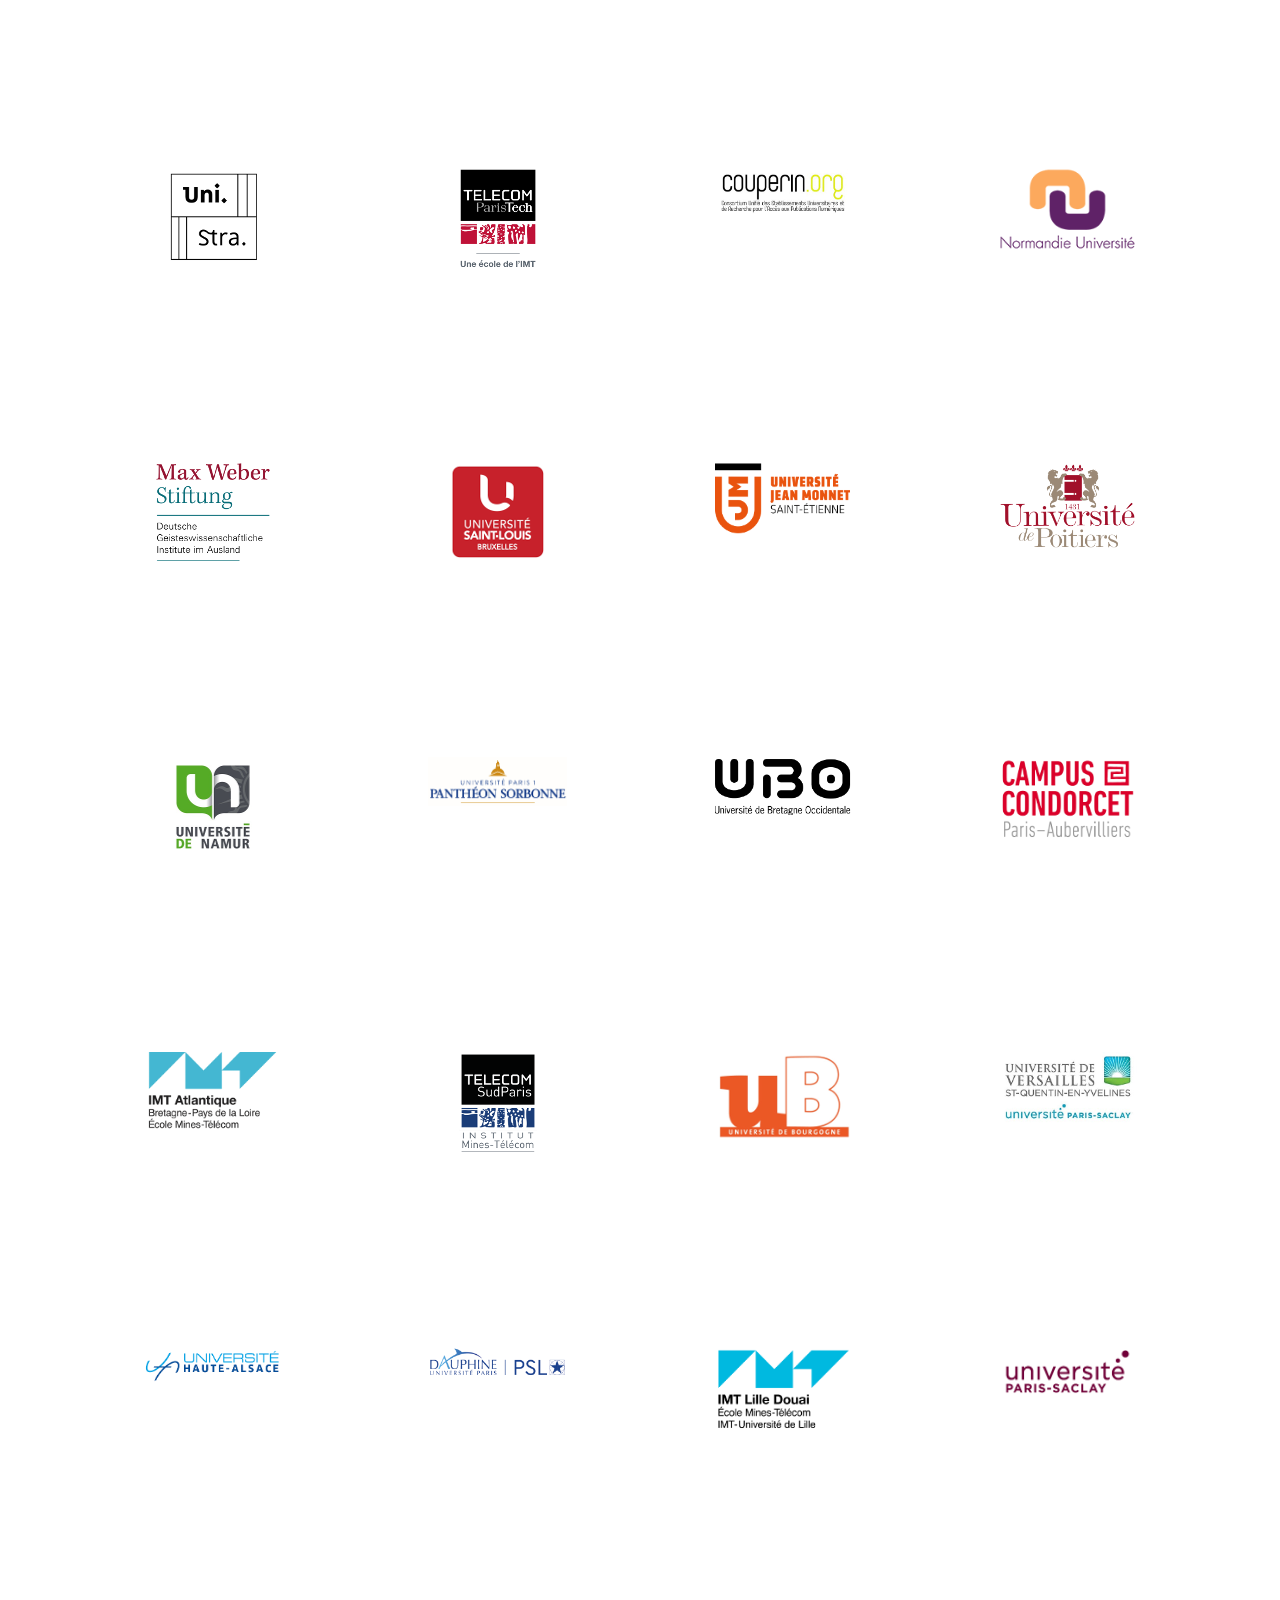
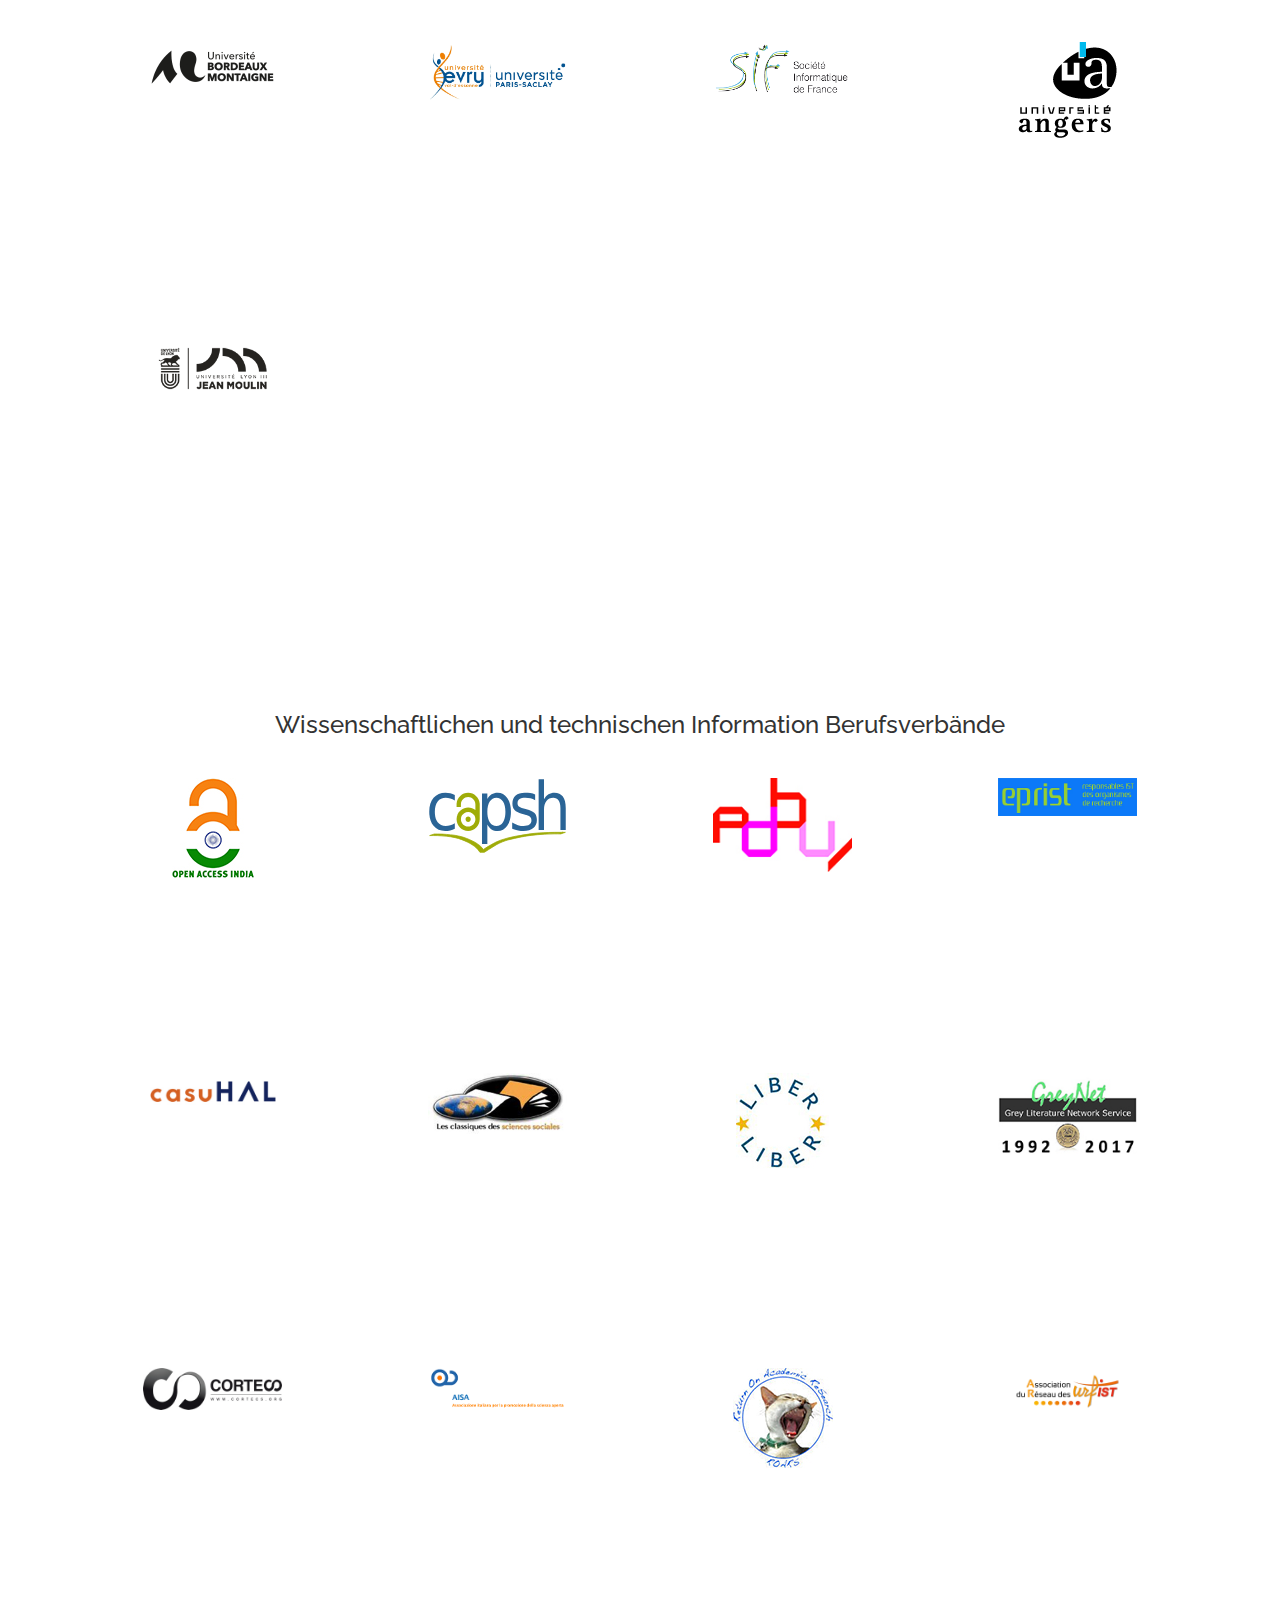
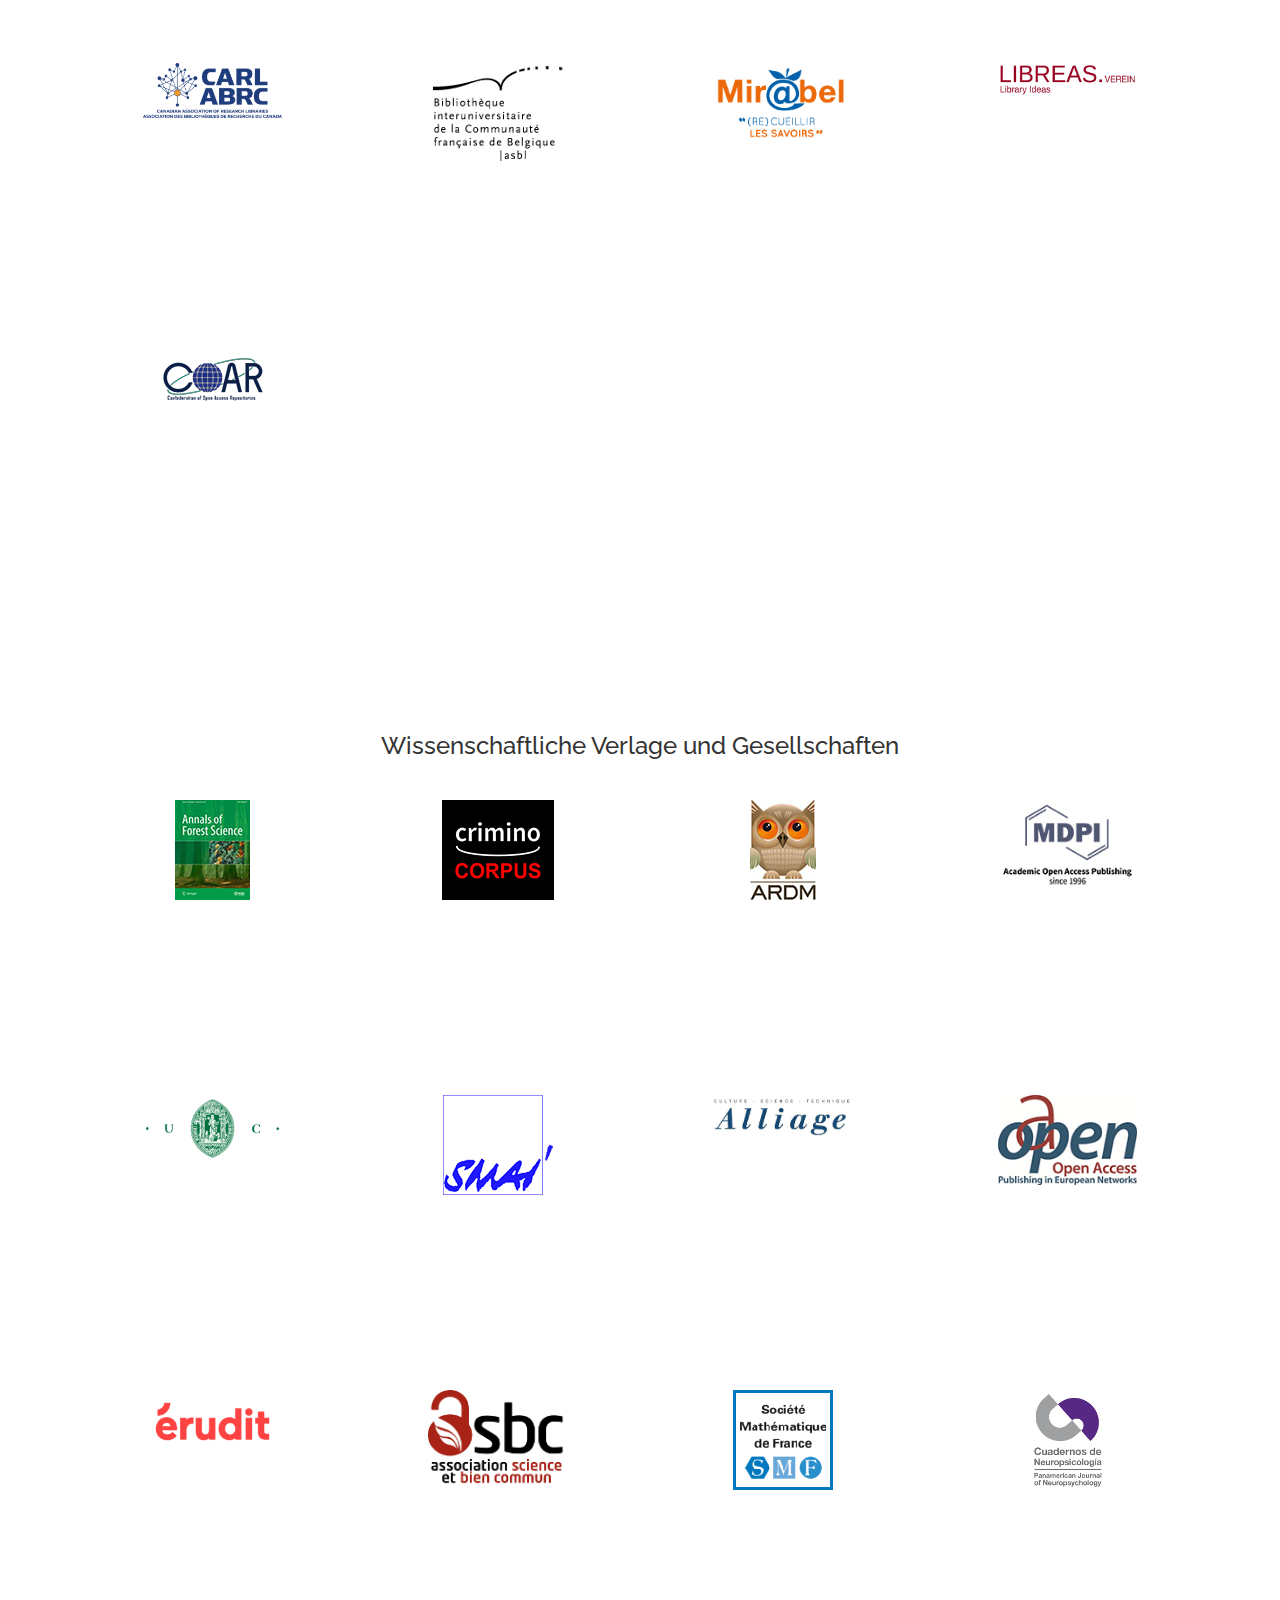
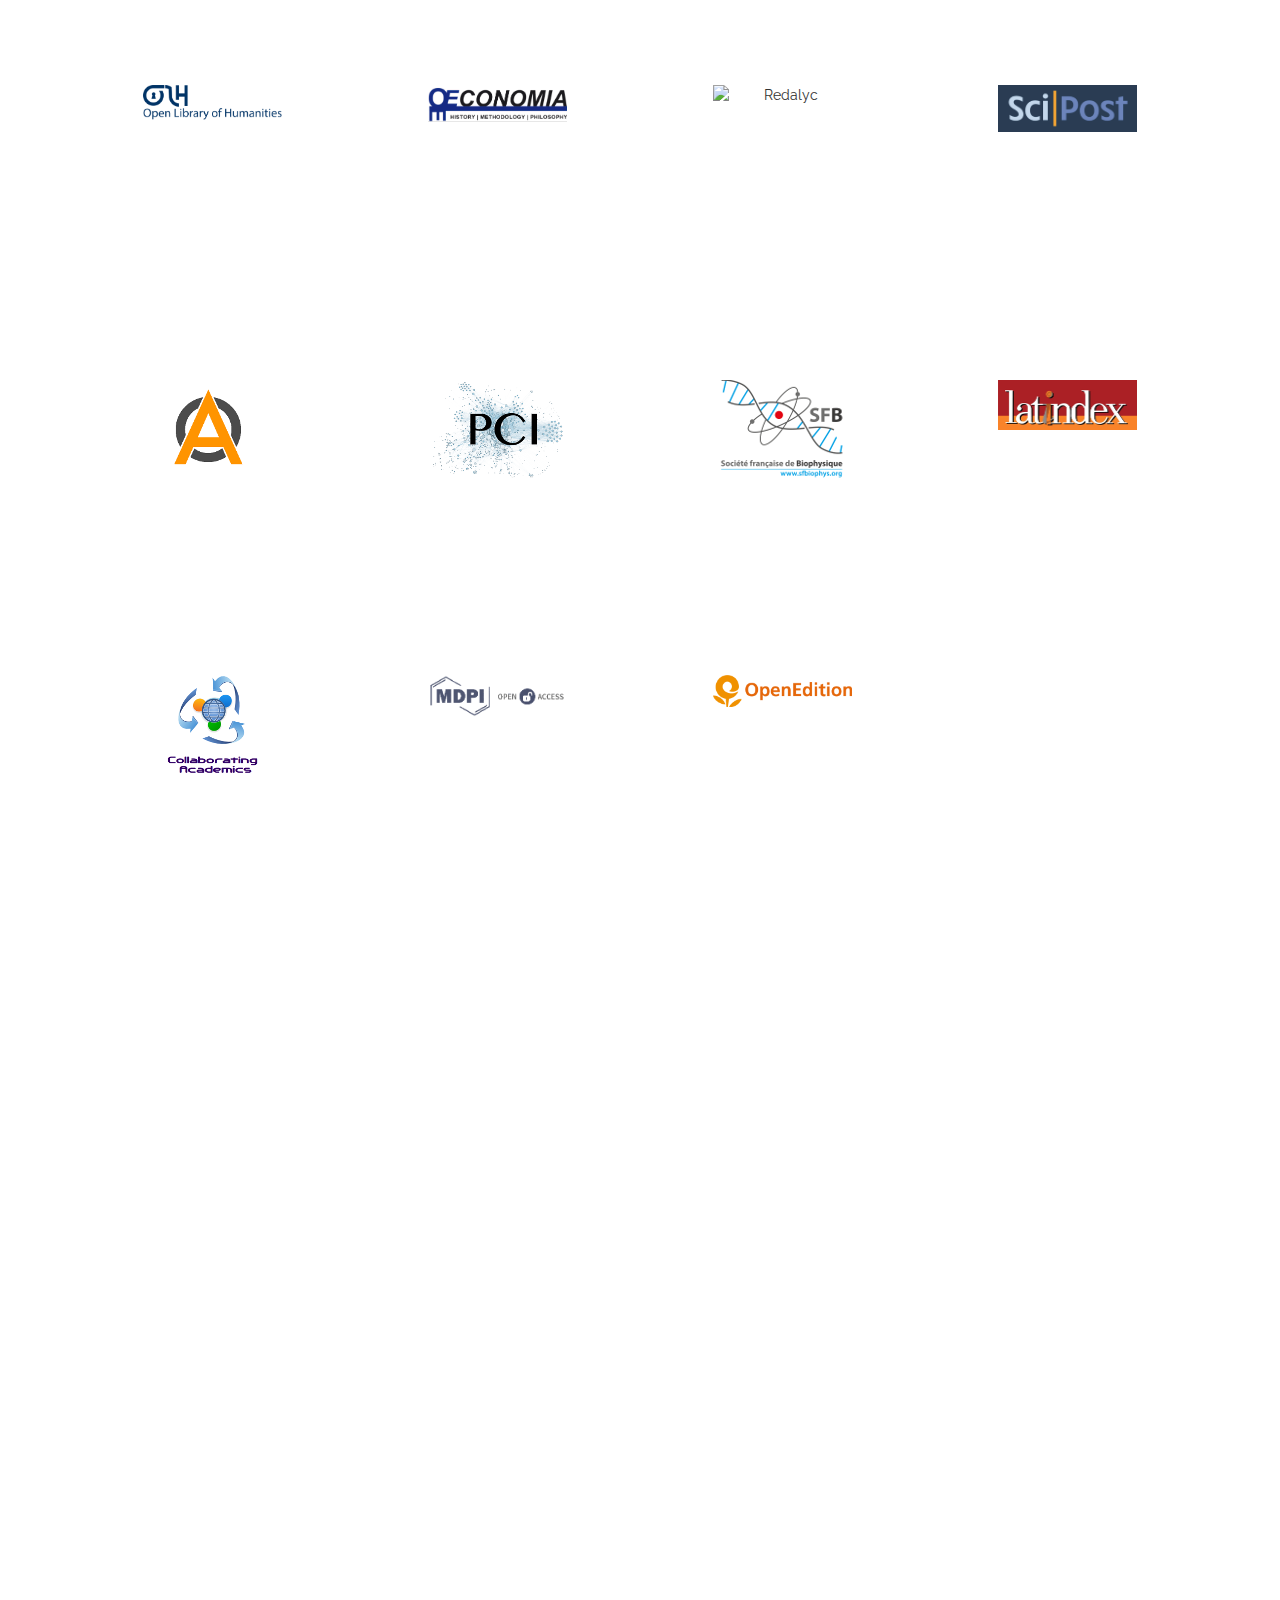
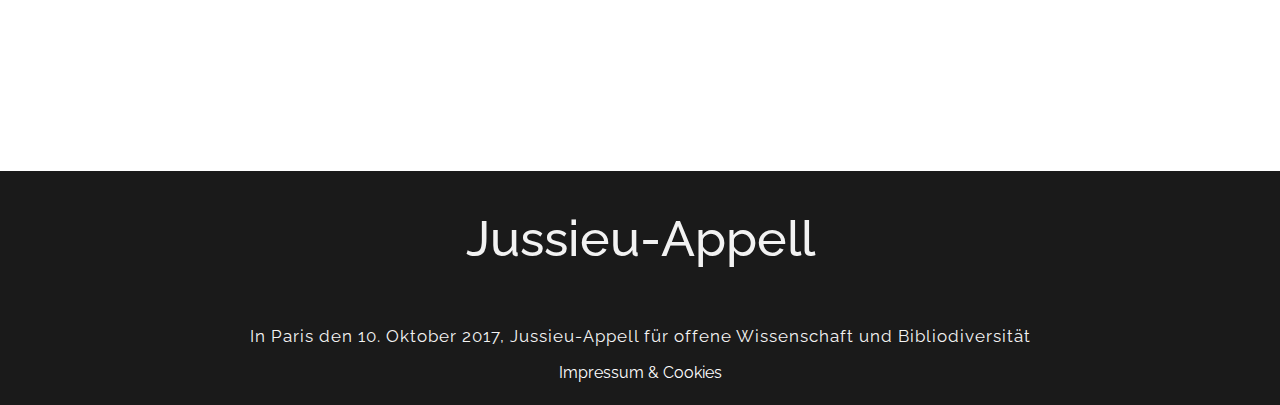
==== commit c2ce1c1d: "maj" ====
--- a/index-DE.html
+++ b/index-DE.html
@@ -1338,6 +1338,36 @@
                             </div>  
                         </div>
                         <!-- signature fin -->
+                        
+                          <!-- signature -->
+                        <div class="col-md-3 col-sm-4 text-center" >
+                            <div class="blocsign">
+                                <div class="logo" data-wow-delay="0.1s">
+                                    <div class= "col-md-8 col-md-offset-2" >
+                                        <img class="img-responsive center-block" src="img/logo100/ua_v_couleur_ecran.png" alt="Université d'Angers">
+                                    </div>
+                                </div>
+                                <h4 class= "wow animated fadeInUp" data-wow-delay= "0.7s">Université d'Angers</h4>
+                                <p class= "member-title wow animated fadeIn" data-wow-delay= "0.8s"><span class="country">France</span></p>
+                                <span class="team-member-description wow animated fadeIn">17/04/2018 </span> 
+                            </div>  
+                        </div>
+                        <!-- signature fin -->
+                        
+                            <!-- signature -->
+                        <div class="col-md-3 col-sm-4 text-center" >
+                            <div class="blocsign">
+                                <div class="logo" data-wow-delay="0.1s">
+                                    <div class= "col-md-8 col-md-offset-2" >
+                                        <img class="img-responsive center-block" src="img/logo100/udl-lyon3-100.png" alt="Université Jean Moulin Lyon 3">
+                                    </div>
+                                </div>
+                                <h4 class= "wow animated fadeInUp" data-wow-delay= "0.7s">Université Jean Moulin Lyon 3</h4>
+                                <p class= "member-title wow animated fadeIn" data-wow-delay= "0.8s"><span class="country">France</span></p>
+                                <span class="team-member-description wow animated fadeIn">11/05/2018 </span> 
+                            </div>  
+                        </div>
+                        <!-- signature fin -->
 
                     </div>
 <!-- row main_content RECHERCHE-->
@@ -1630,6 +1660,20 @@
                             </div>  
                         </div>
                         <!-- signature fin -->
+                                 <div class="col-md-3 col-sm-4 text-center" >
+                            <div class="blocsign">
+                                <div class="logo" data-wow-delay="0.1s">
+                                    <div class= "col-md-8 col-md-offset-2" >
+                                        <img class="img-responsive center-block" src="img/logo100/COAR_Logo.png" alt="COAR">
+                                    </div>
+                                </div>
+                                <h4 class= "wow animated fadeInUp" data-wow-delay= "0.7s">COAR</h4>
+                                <p class= "member-title wow animated fadeIn" data-wow-delay= "0.8s">Confederation of Open Access Repositeries - <span class="country">International</span></p>
+                                <span class="team-member-description wow animated fadeIn">08/05/2018 </span> 
+
+                            </div>  
+                        </div>
+                        <!-- signature fin -->
 
                     </div> 
 <!-- row main_content IST-->
@@ -2025,6 +2069,22 @@
                                 <h4 class= "wow animated fadeInUp" data-wow-delay= "0.7s">MDPI</h4>
                                 <p class= "member-title wow animated fadeIn" data-wow-delay= "0.8s">Multidisciplinary Digital Publishing Institute - <span class="country">Switzerland</span></p>
                                 <span class="team-member-description wow animated fadeIn">25/01/2018 </span> 
+                            </div>  
+                        </div>
+                        <!-- signature fin -->
+                            <!-- signature -->
+
+                        <div class="col-md-3 col-sm-4 text-center" >
+                            <div class="blocsign">
+                                <div class="logo" data-wow-delay="0.1s">
+                                    <div class= "col-md-8 col-md-offset-2" >
+
+                                        <img class="img-responsive center-block" src="img/logo100/openedition_100.png" alt="Open Edition">
+                                    </div>
+                                </div>
+                                <h4 class= "wow animated fadeInUp" data-wow-delay= "0.7s">Open Edition</h4>
+                                <p class= "member-title wow animated fadeIn" data-wow-delay= "0.8s"><span class="country">France</span></p>
+                                <span class="team-member-description wow animated fadeIn">13/05/2018 </span> 
                             </div>  
                         </div>
                         <!-- signature fin -->
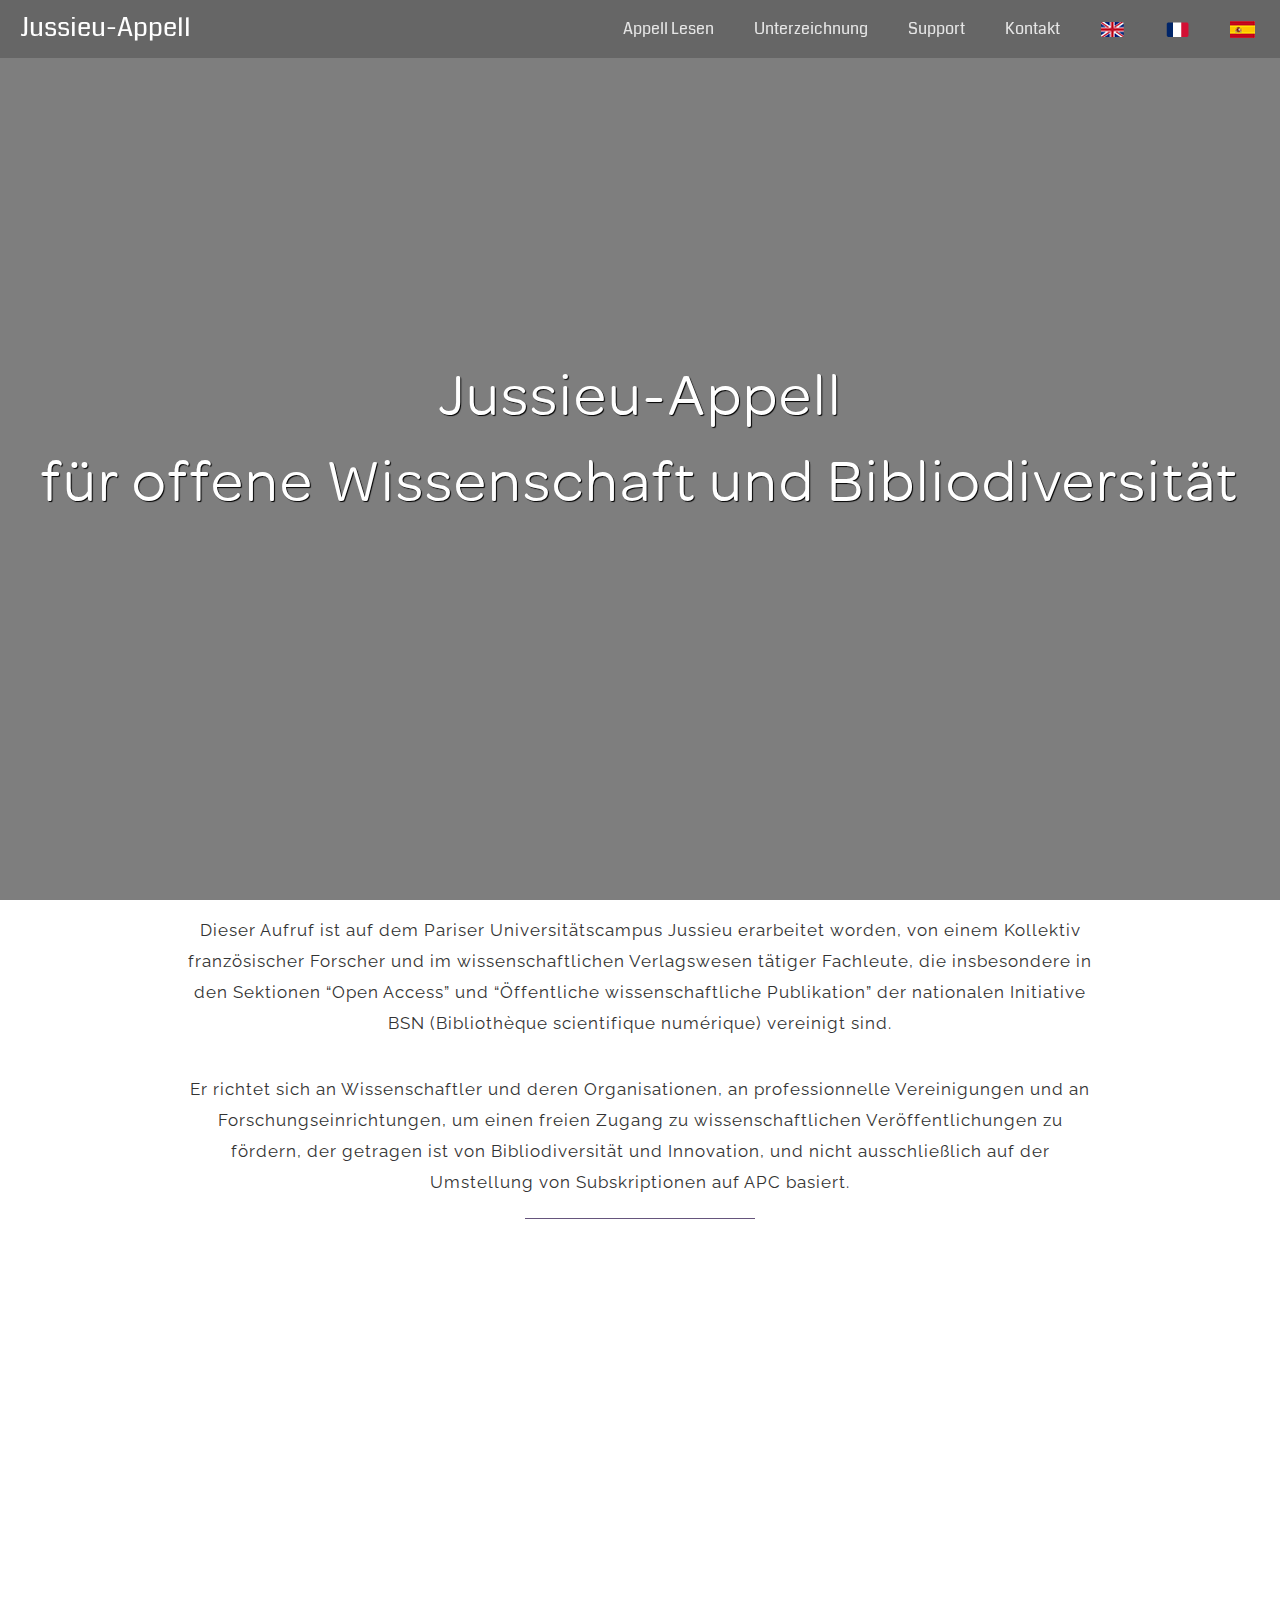
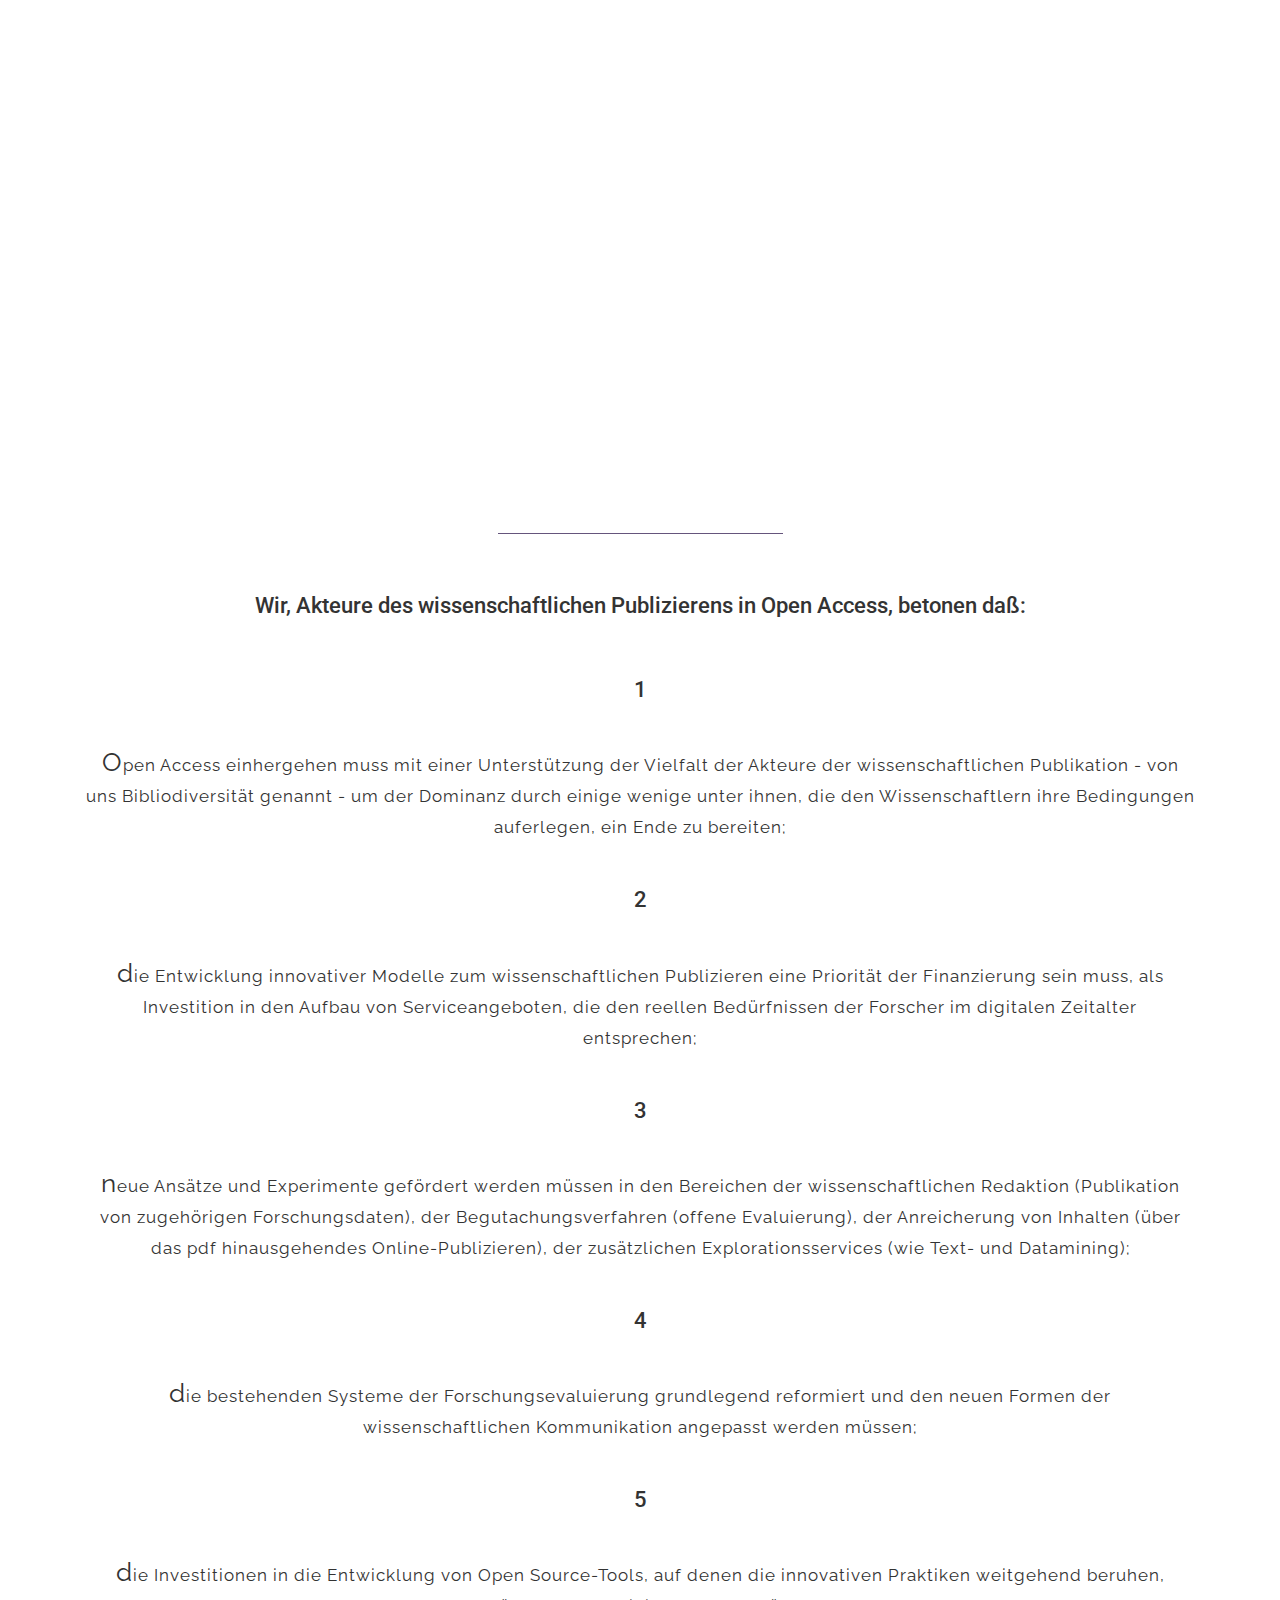
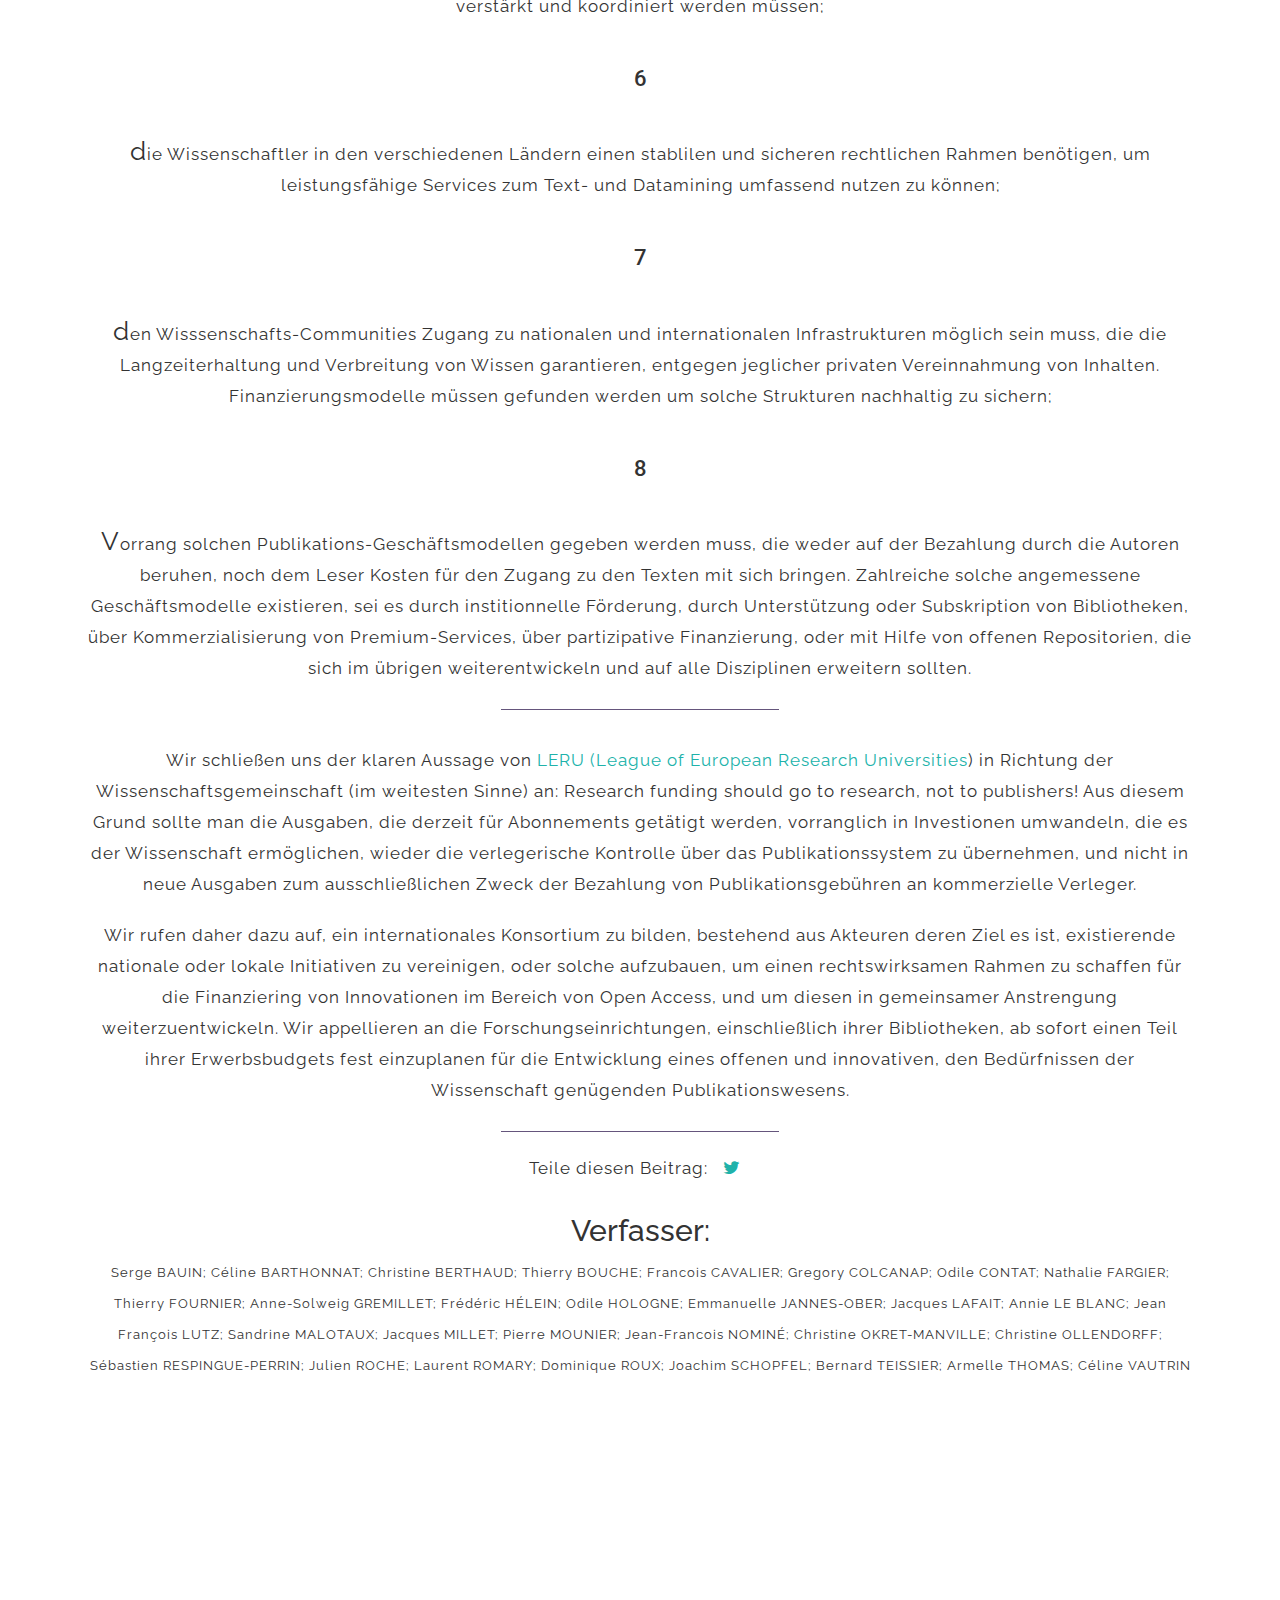
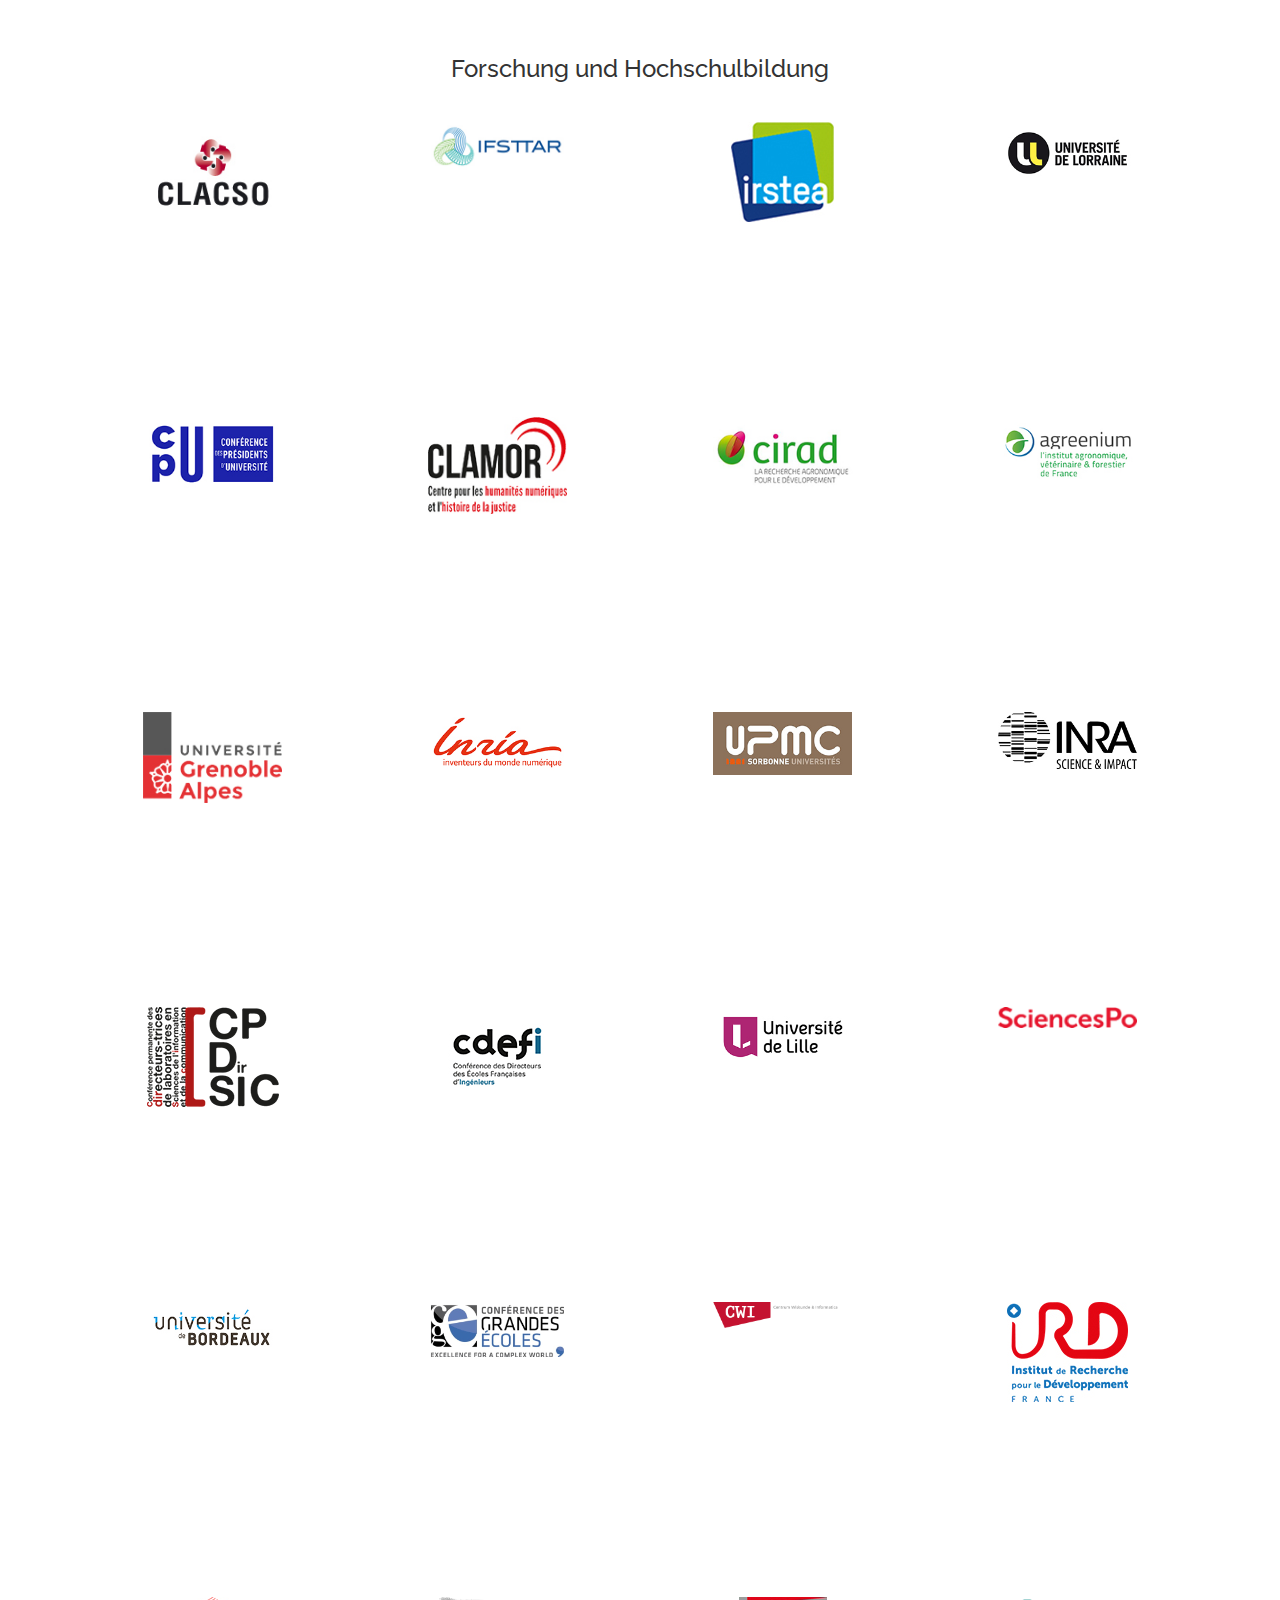
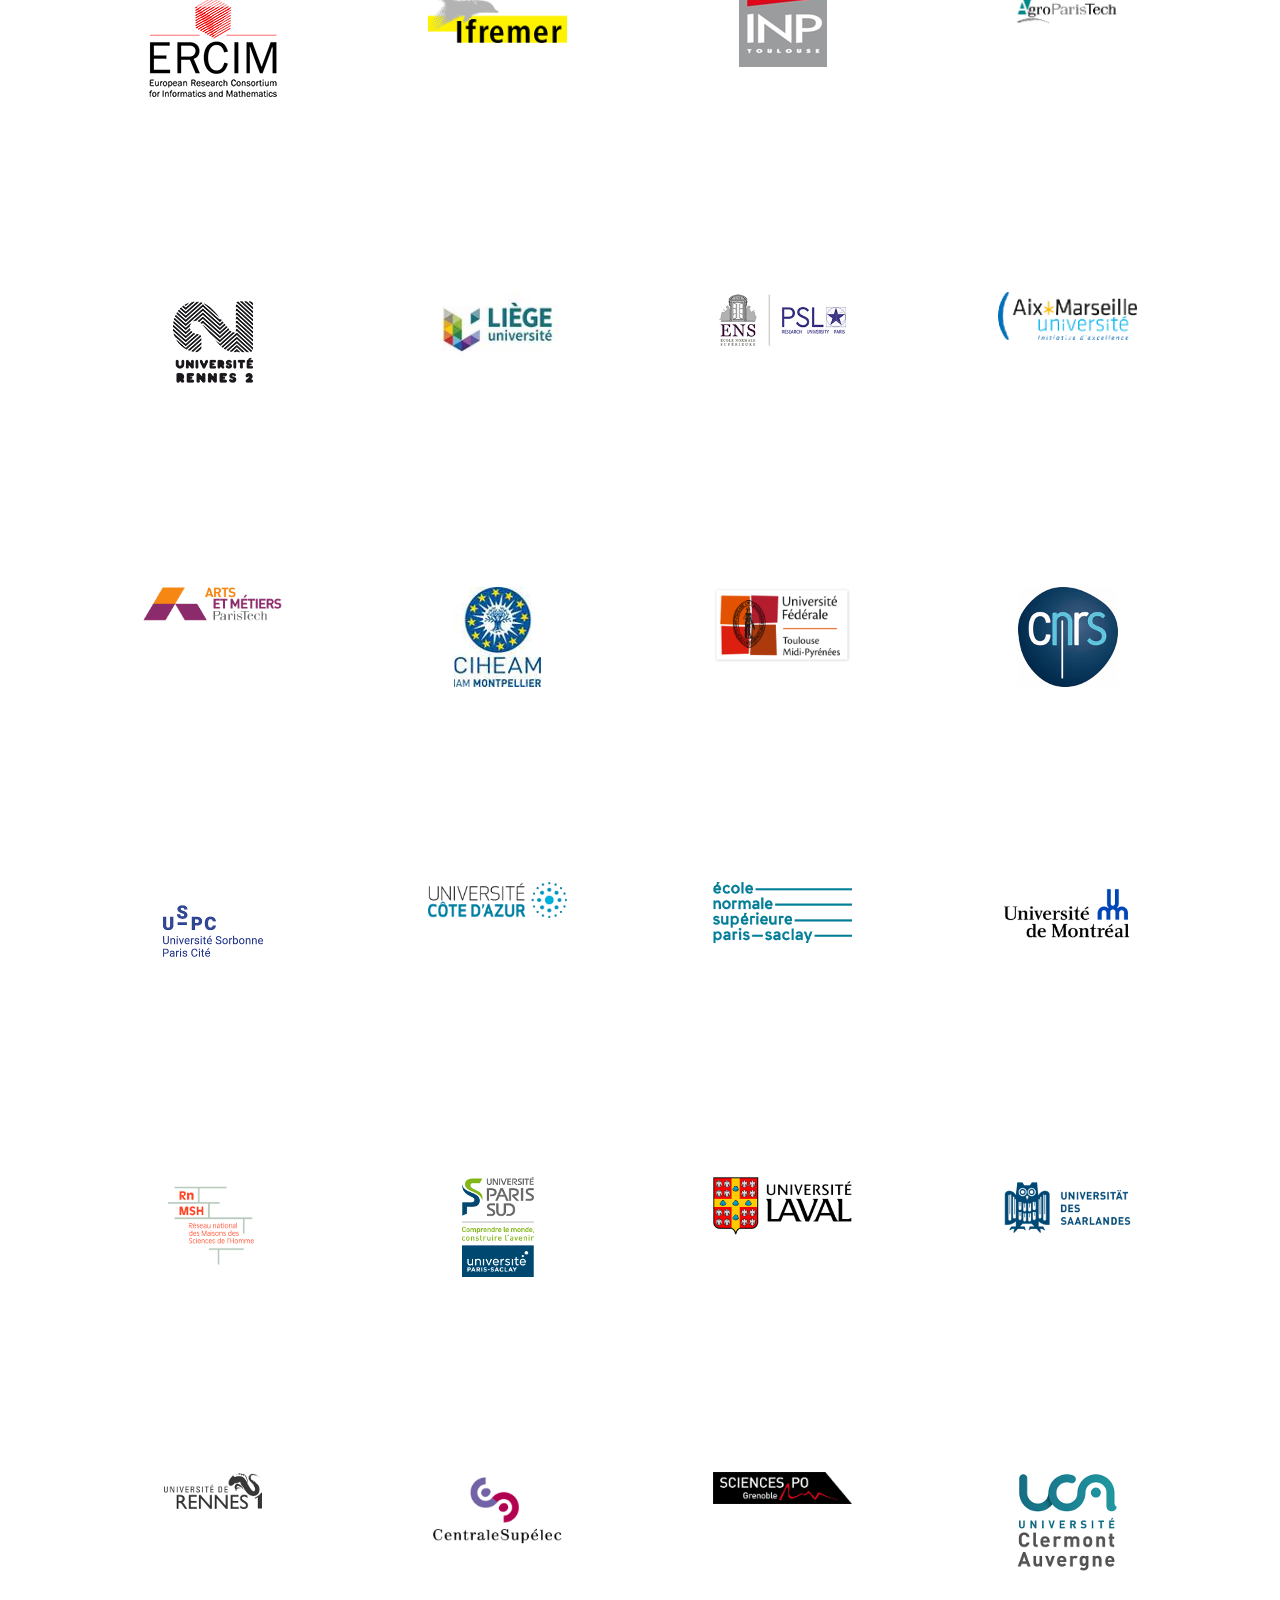
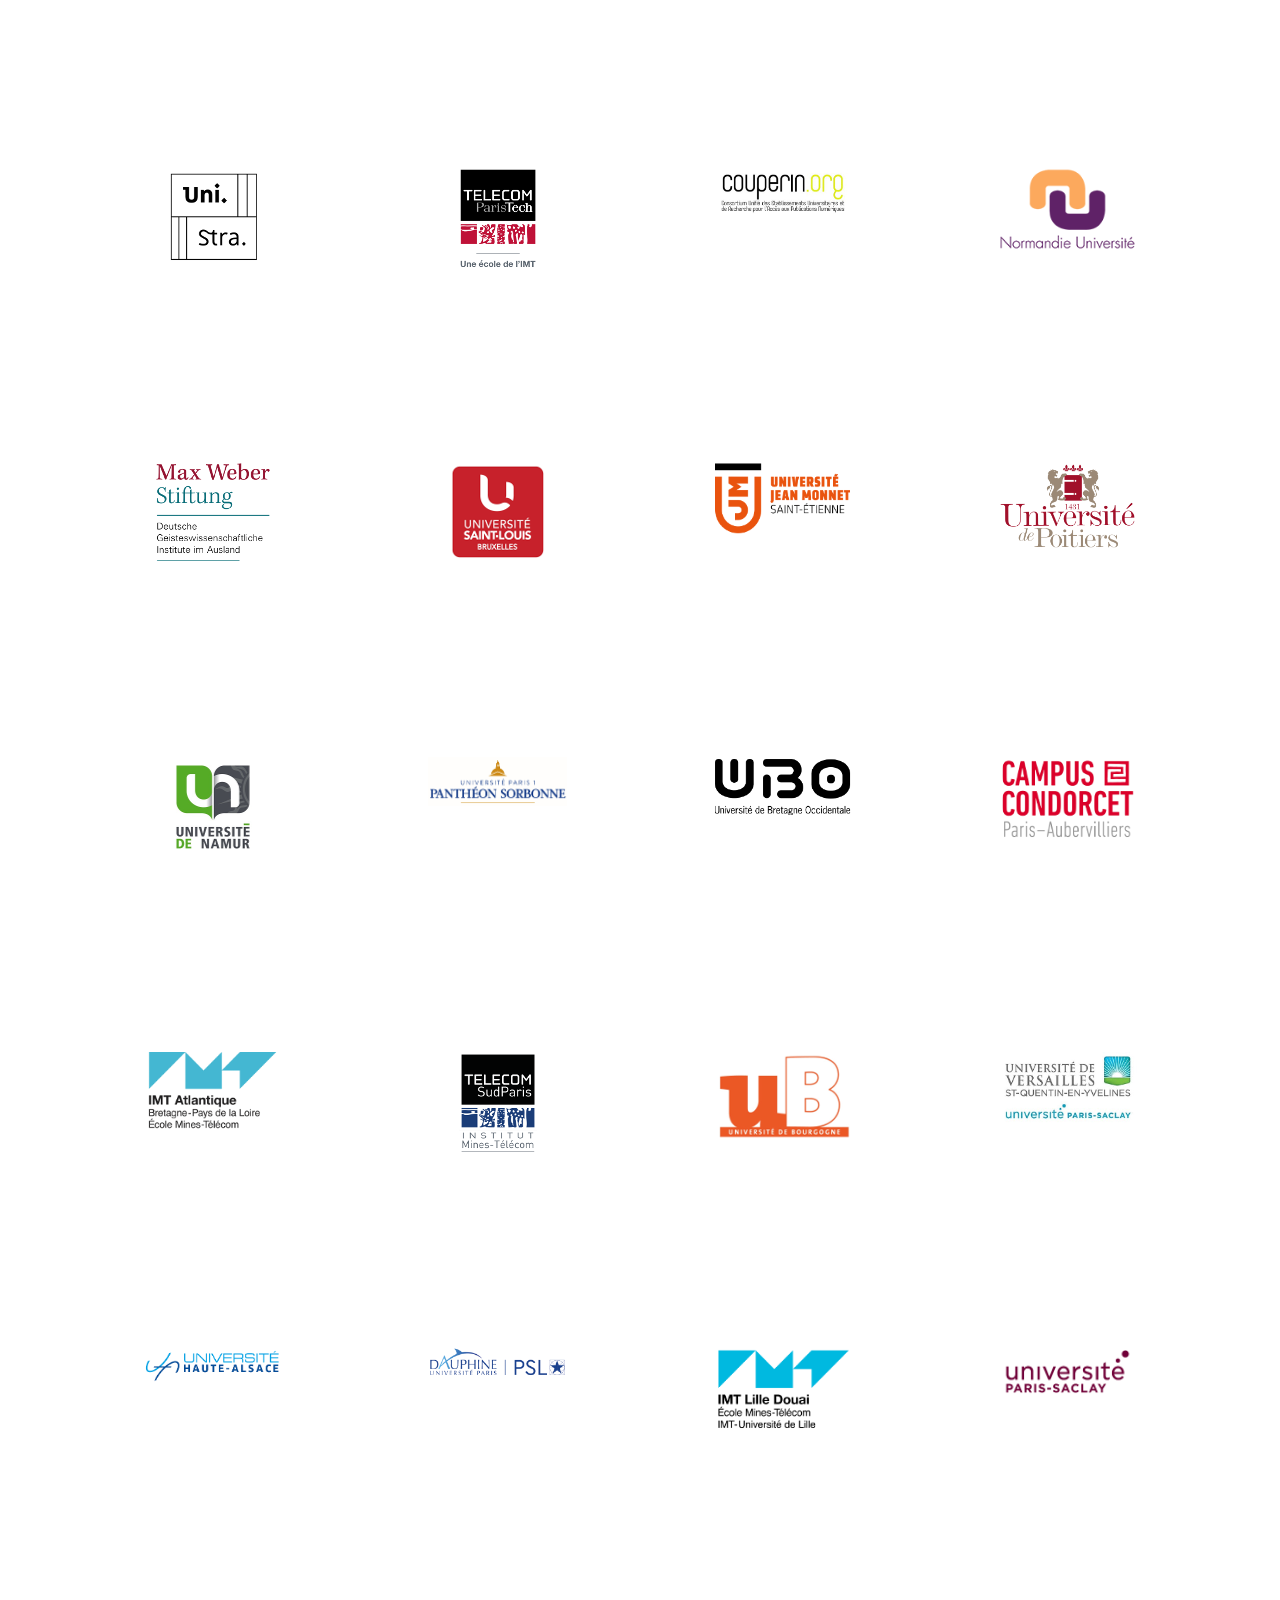
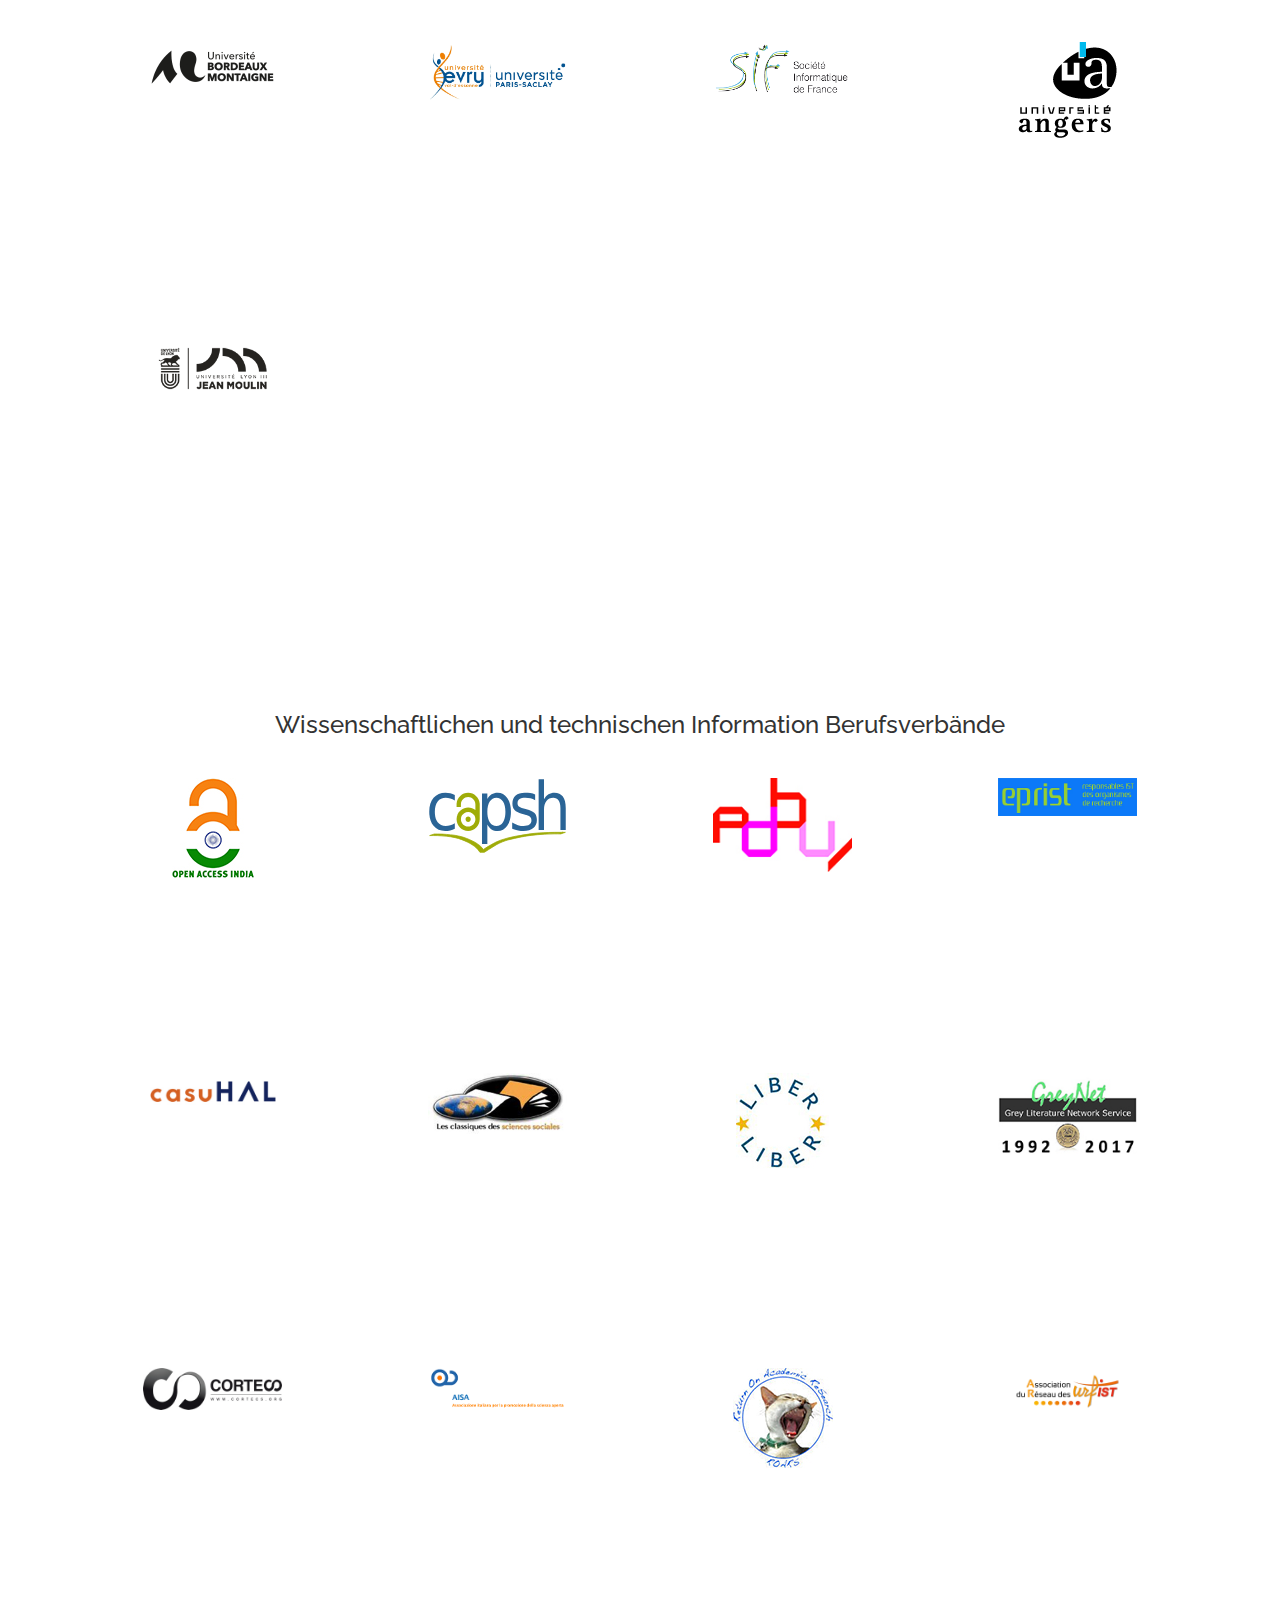
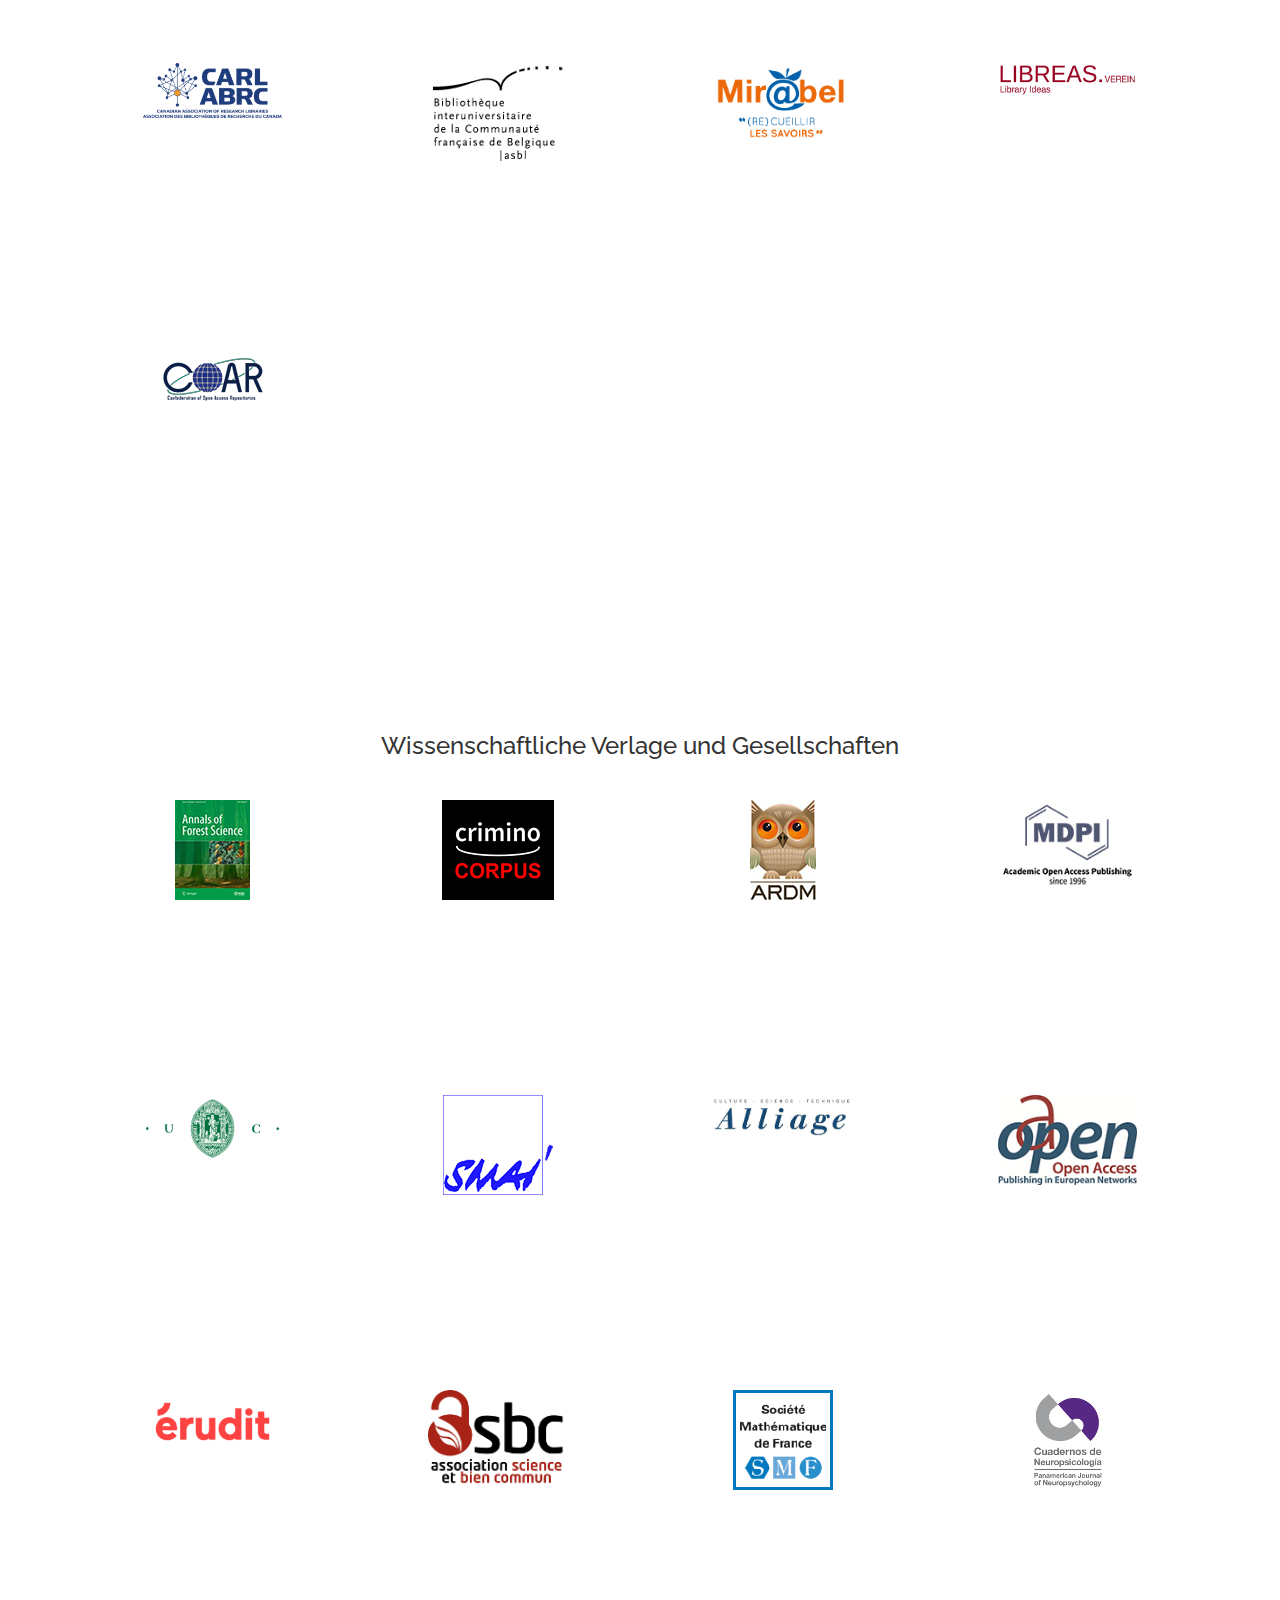
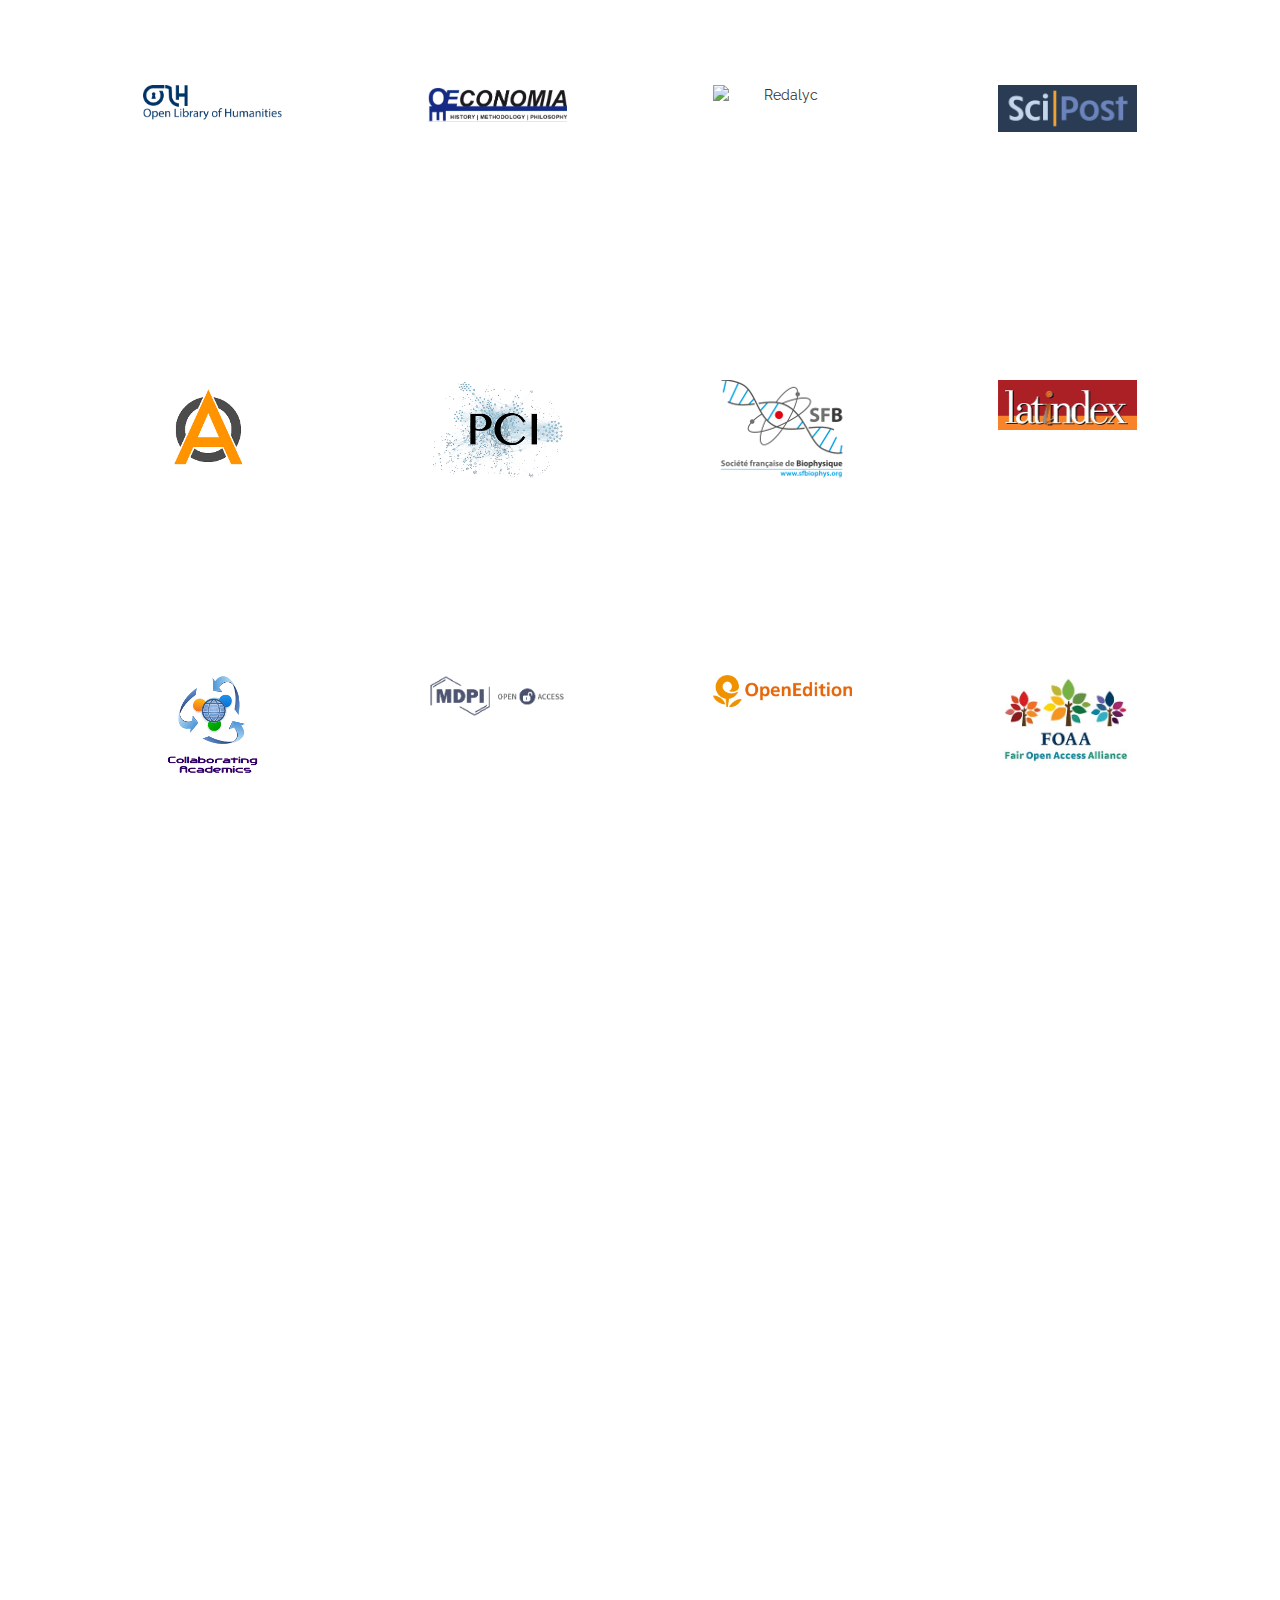
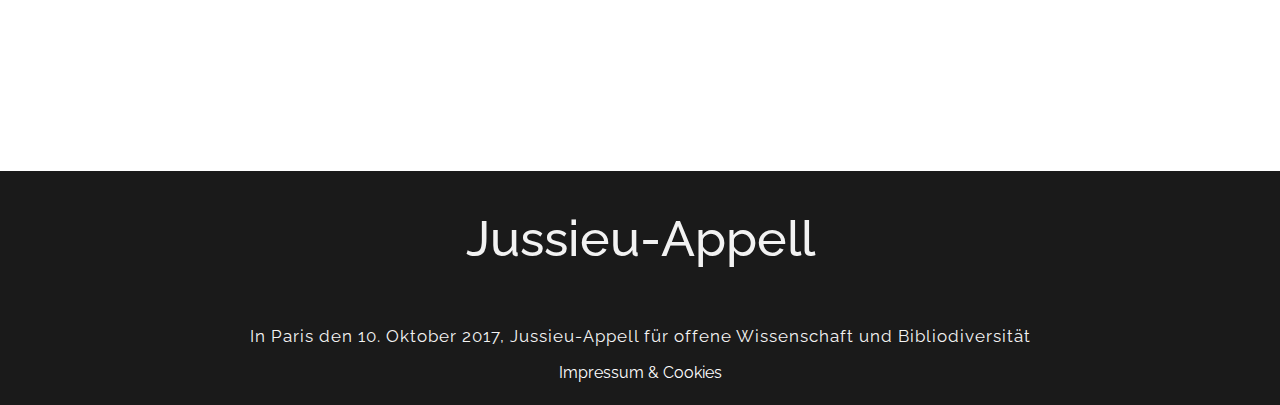
==== commit ee94d60a: "maj 2018/05/28" ====
--- a/index-DE.html
+++ b/index-DE.html
@@ -2085,6 +2085,22 @@
                                 <h4 class= "wow animated fadeInUp" data-wow-delay= "0.7s">Open Edition</h4>
                                 <p class= "member-title wow animated fadeIn" data-wow-delay= "0.8s"><span class="country">France</span></p>
                                 <span class="team-member-description wow animated fadeIn">13/05/2018 </span> 
+                            </div>  
+                        </div>
+                        <!-- signature fin -->
+
+                        <!-- signature -->
+
+                        <div class="col-md-3 col-sm-4 text-center" >
+                            <div class="blocsign">
+                                <div class="logo" data-wow-delay="0.1s">
+                                    <div class= "col-md-8 col-md-offset-2" >
+                                        <img class="img-responsive center-block" src="img/logo100/foaa.png" alt="Fair Open Access Alliance">
+                                    </div>
+                                </div>
+                                <h4 class= "wow animated fadeInUp" data-wow-delay= "0.7s">Fair Open Access Alliance</h4>
+                                <p class= "member-title wow animated fadeIn" data-wow-delay= "0.8s"><span class="country">Netherlands</span></p>
+                                <span class="team-member-description wow animated fadeIn">28/05/2018 </span> 
                             </div>  
                         </div>
                         <!-- signature fin -->
@@ -2192,6 +2208,13 @@
         <script src="js/dashboard.js"></script>
 
     </body>
+    
+    <!-- COOKIE -->
+	<script type="text/javascript" id="cookiebanner"
+    src="https://cdn.jsdelivr.net/gh/dobarkod/cookie-banner@1.2.2/dist/cookiebanner.min.js"
+    data-height="20px" data-position="top"
+    data-message="We use cookies to improve your browsing experience.">
+</script>
 
     <!-- Piwik -->
     <script type="text/javascript">
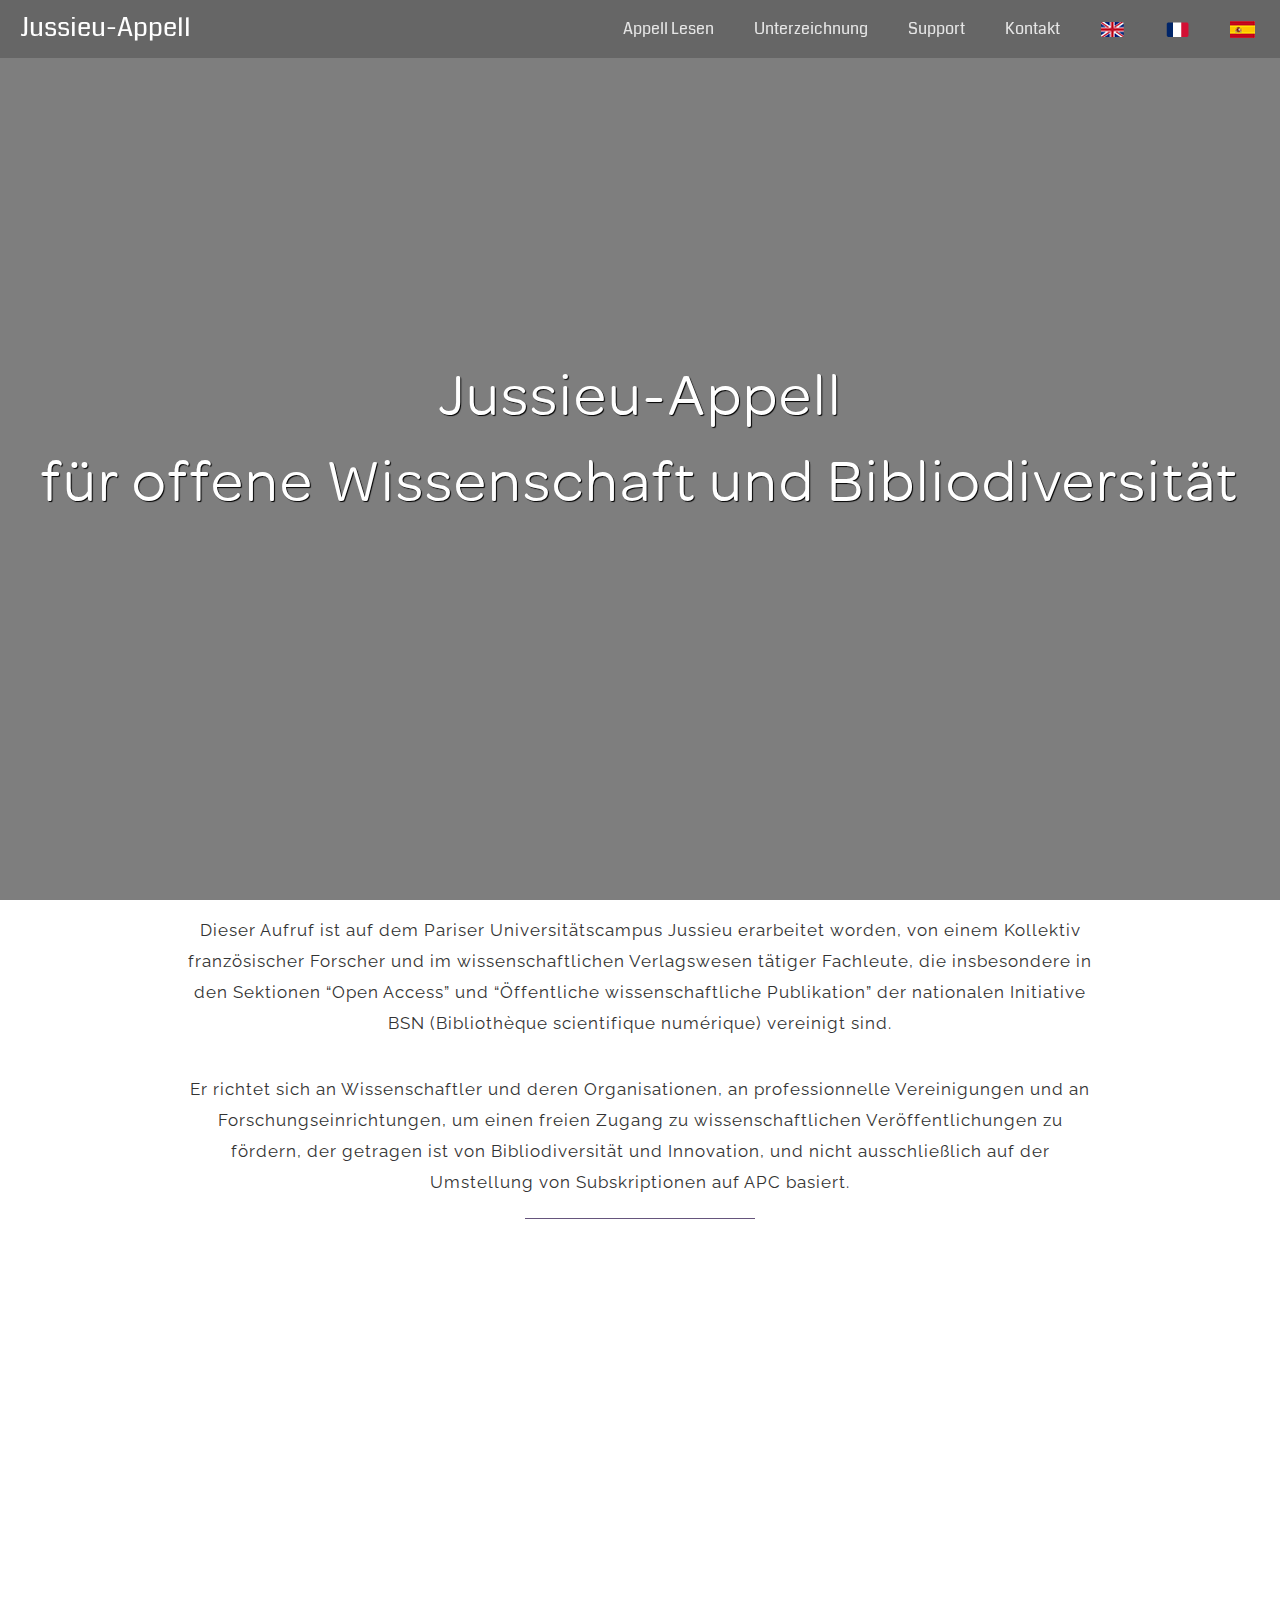
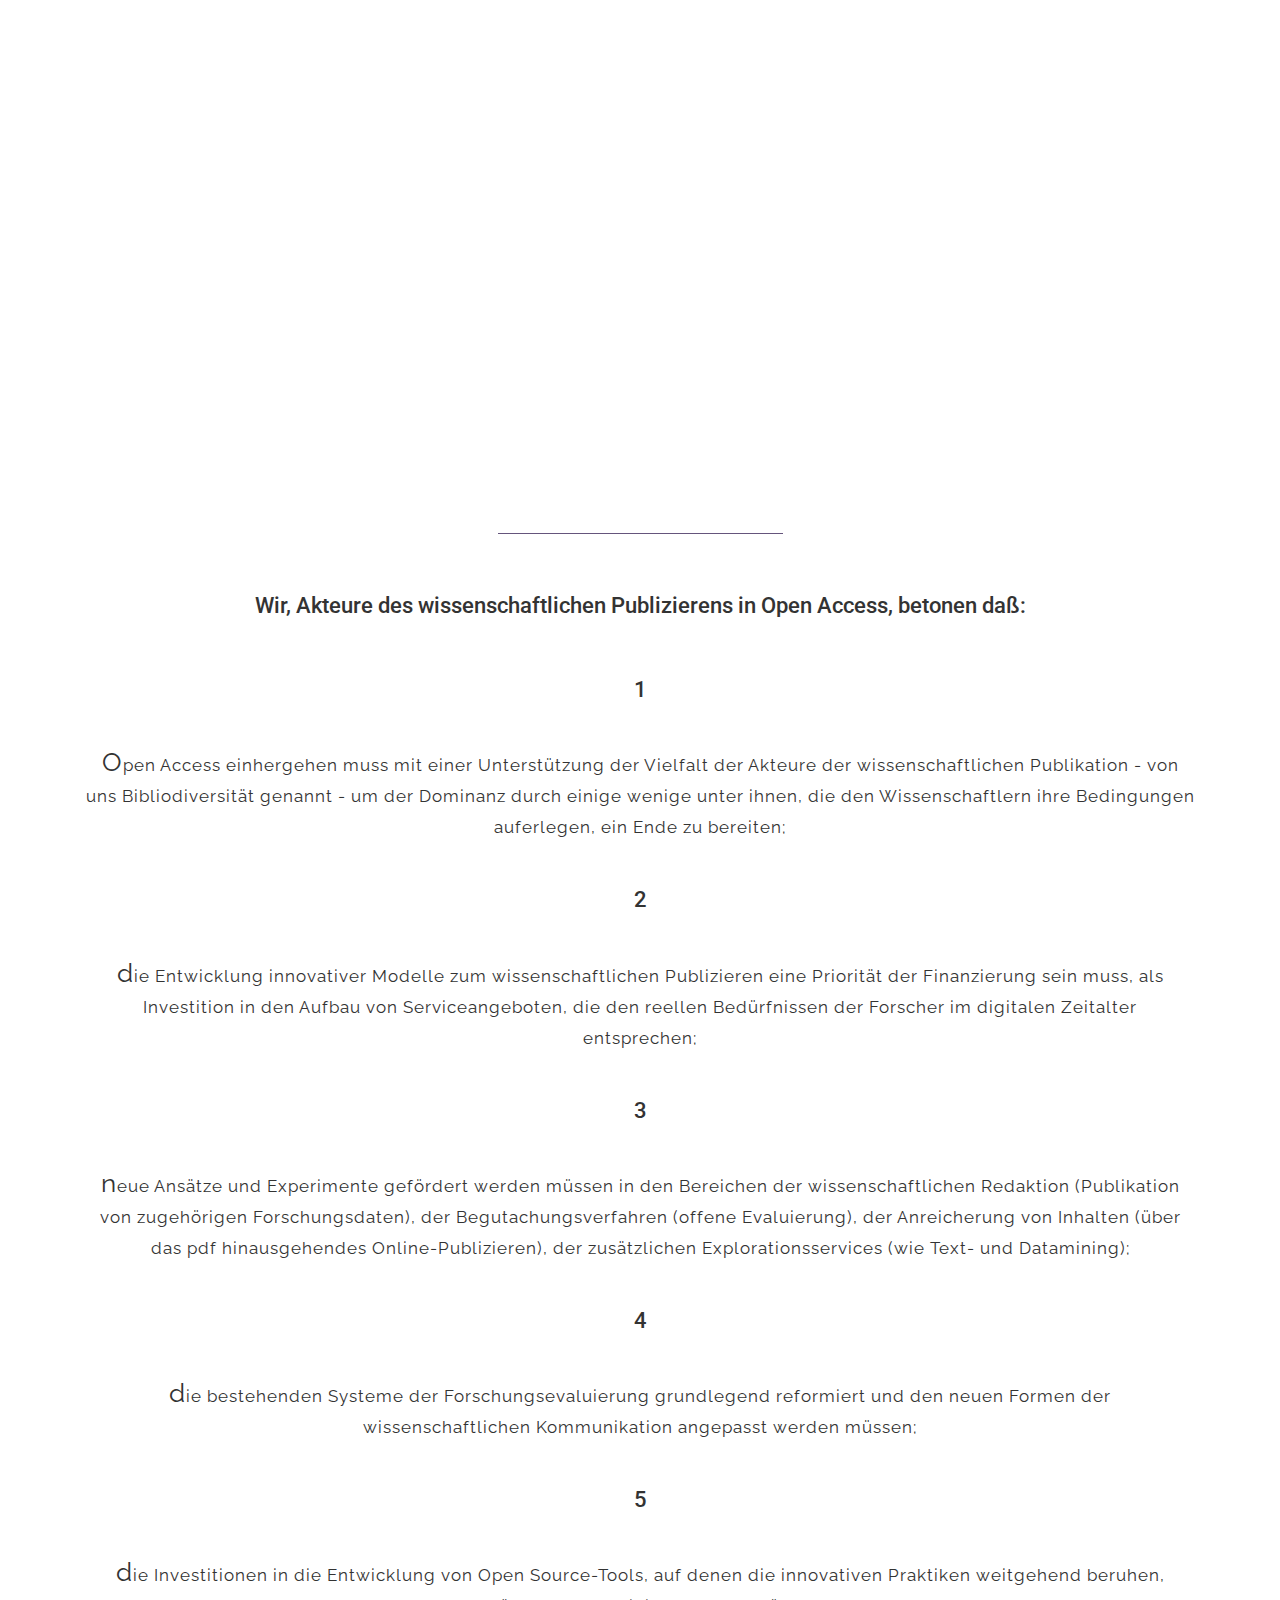
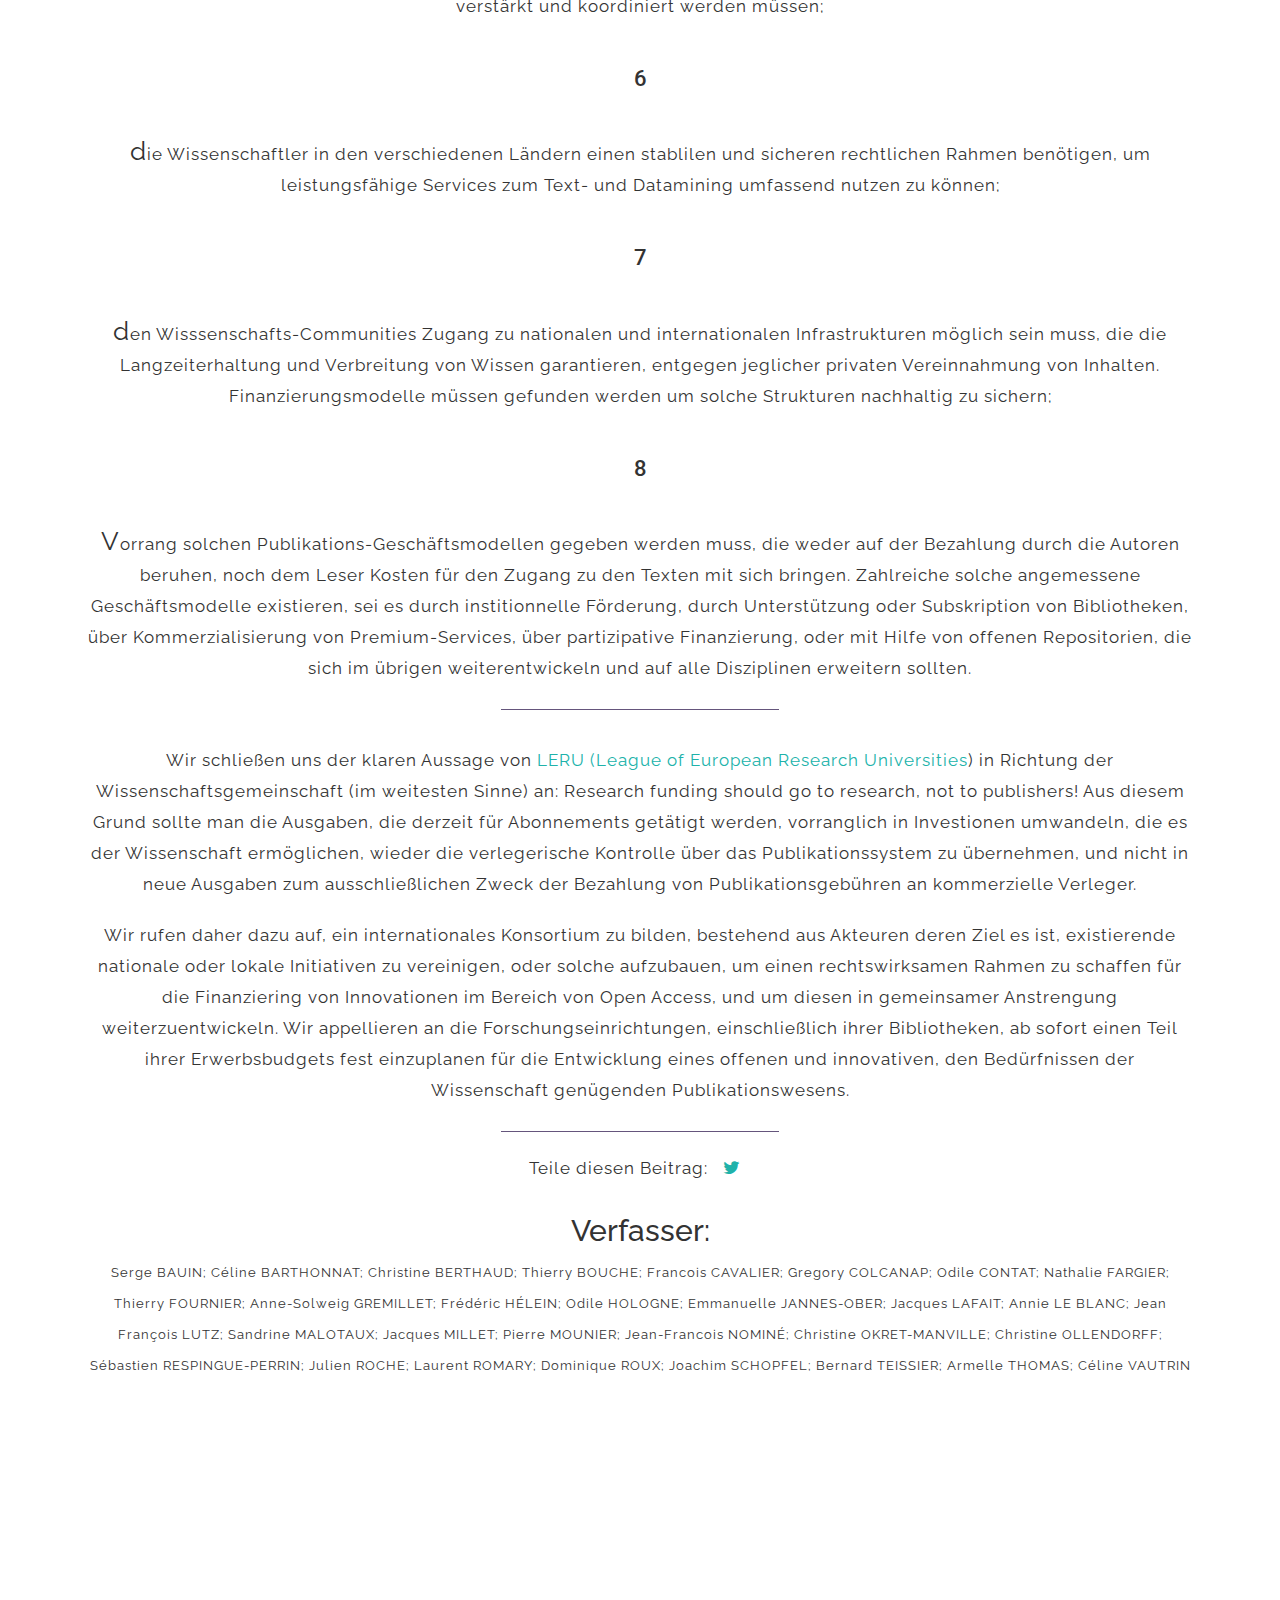
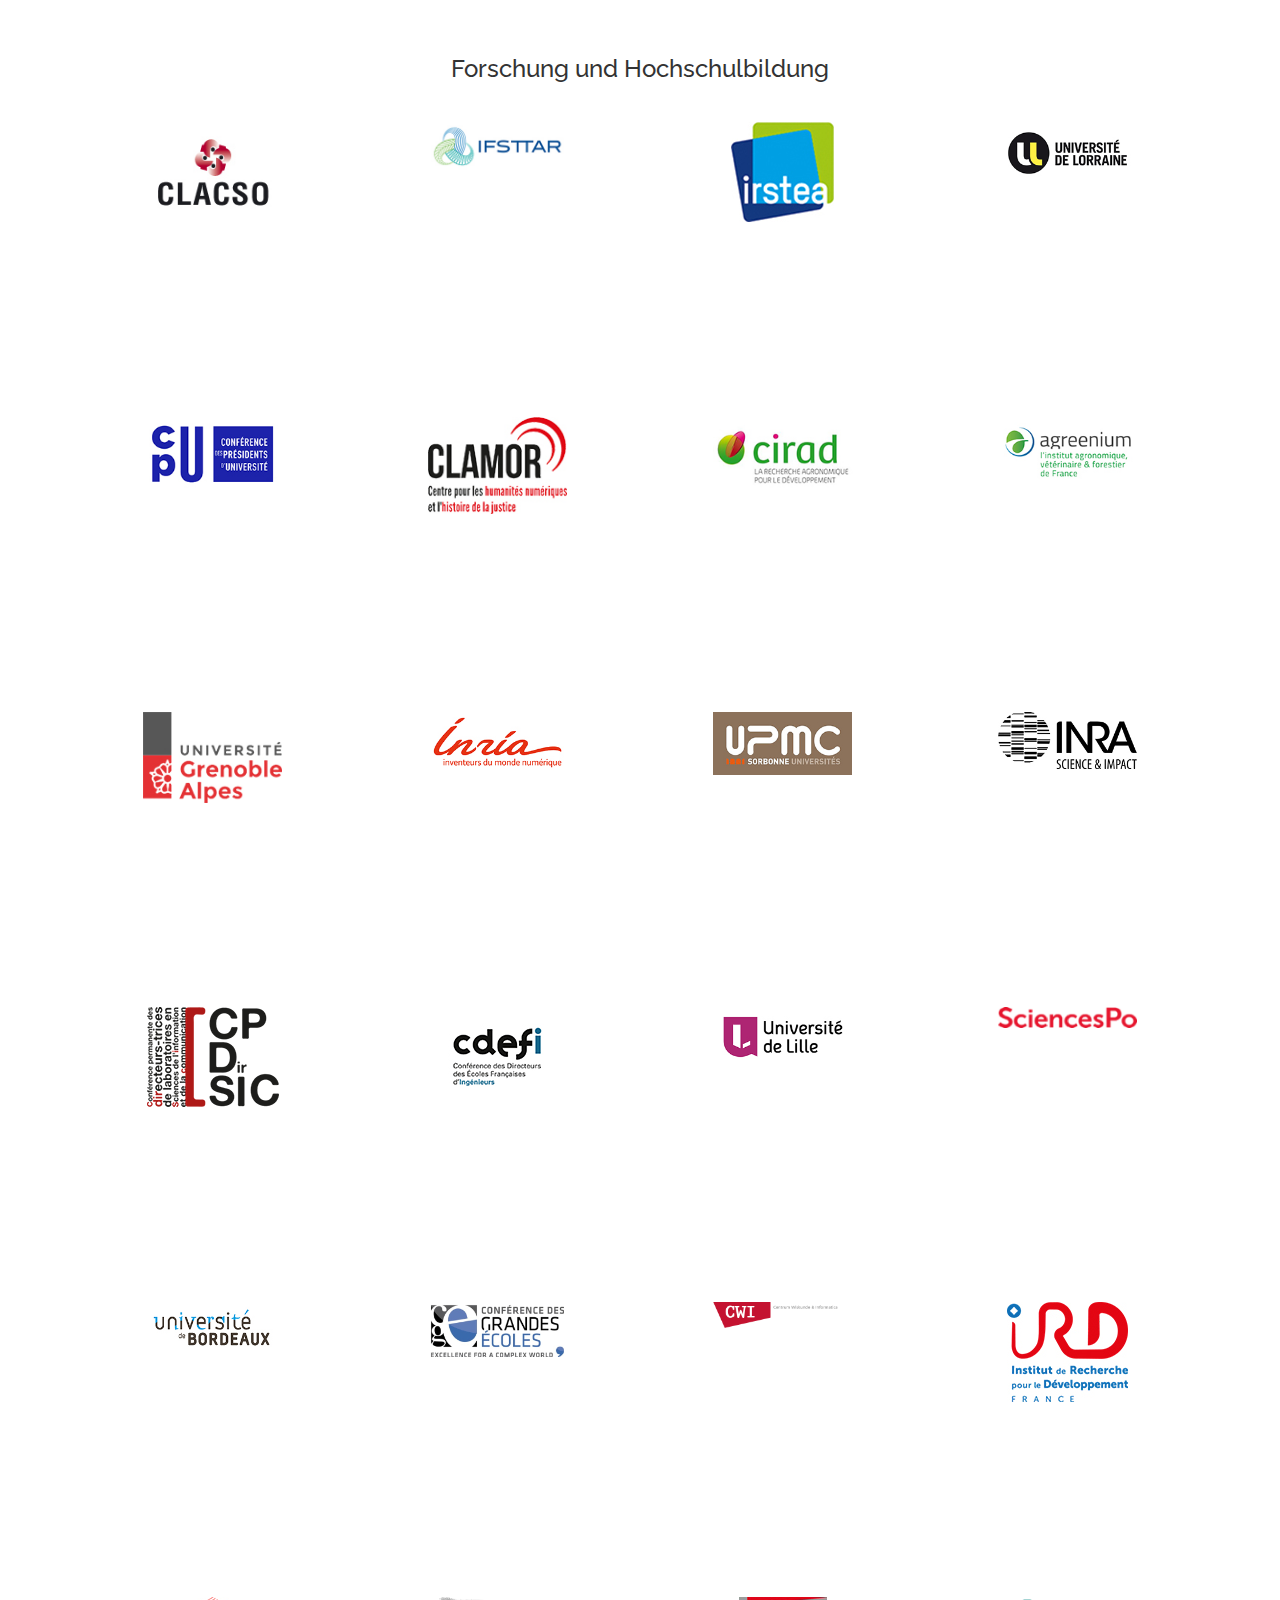
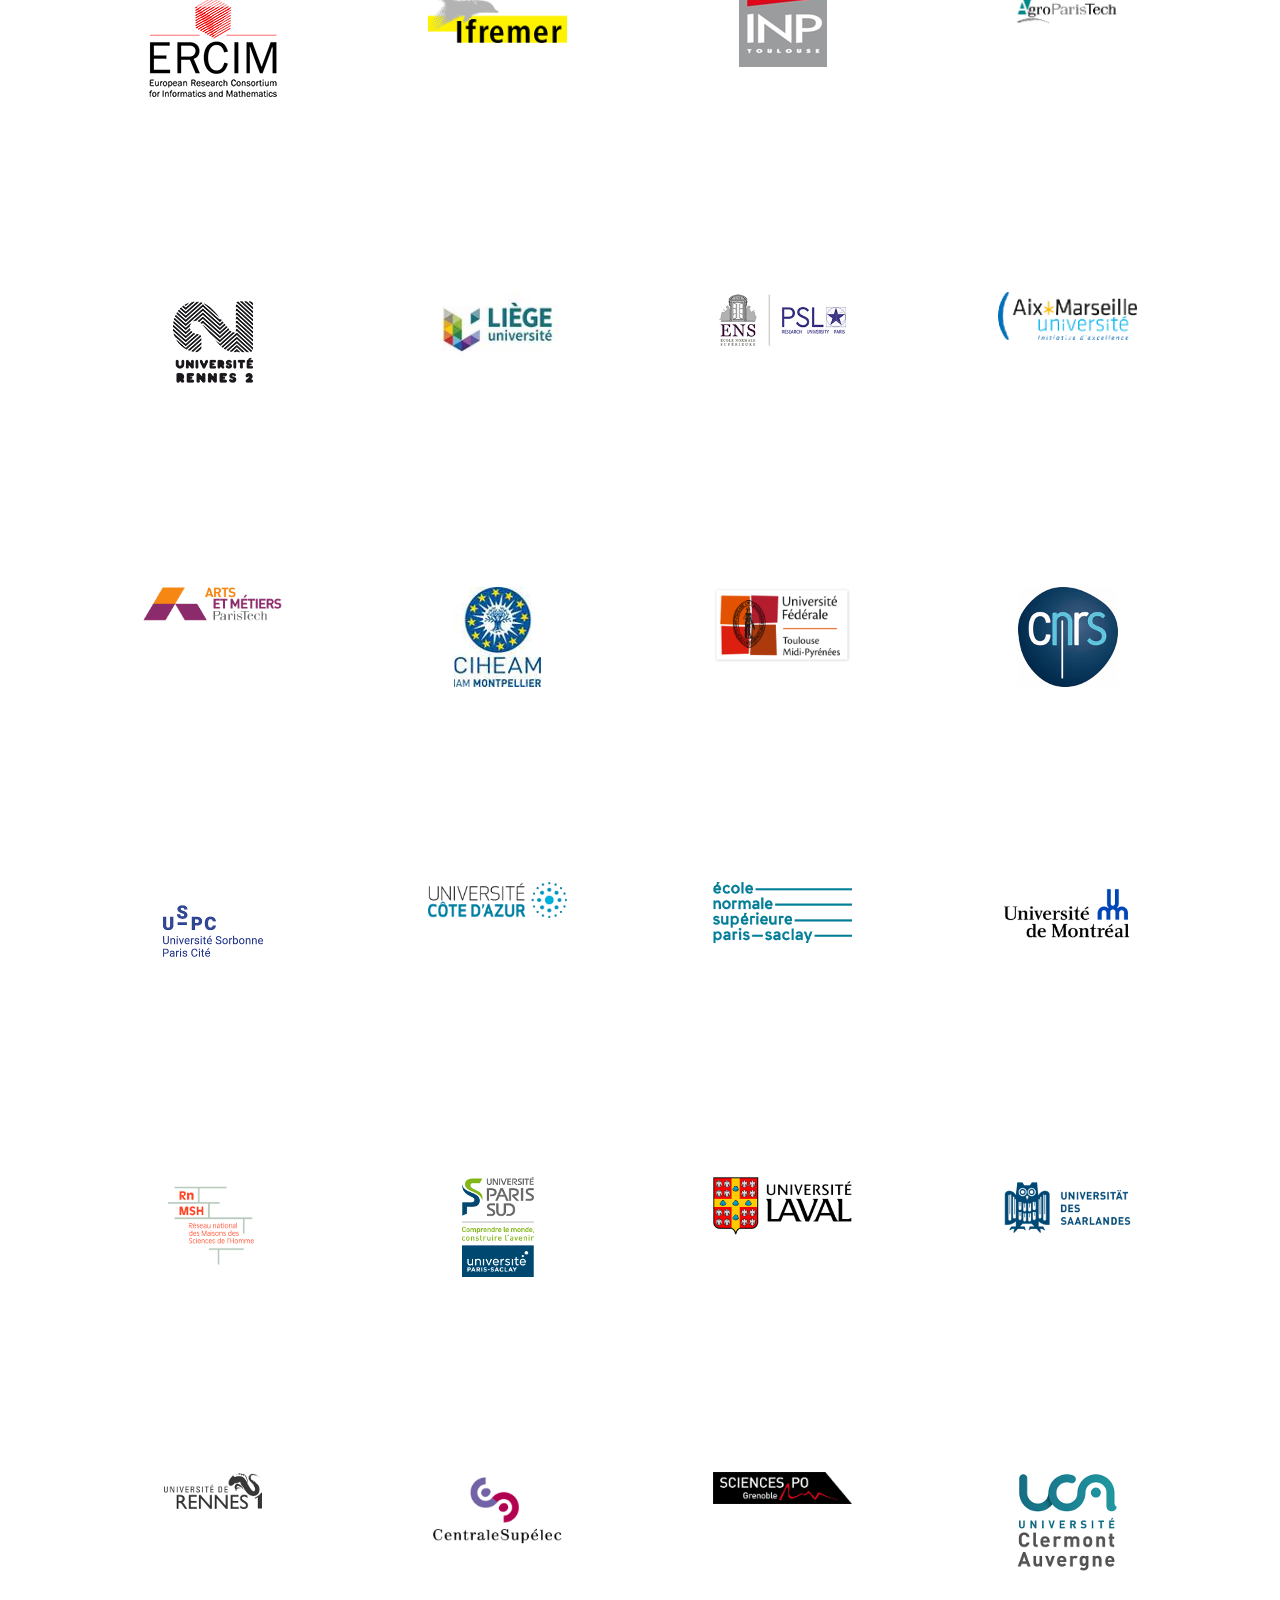
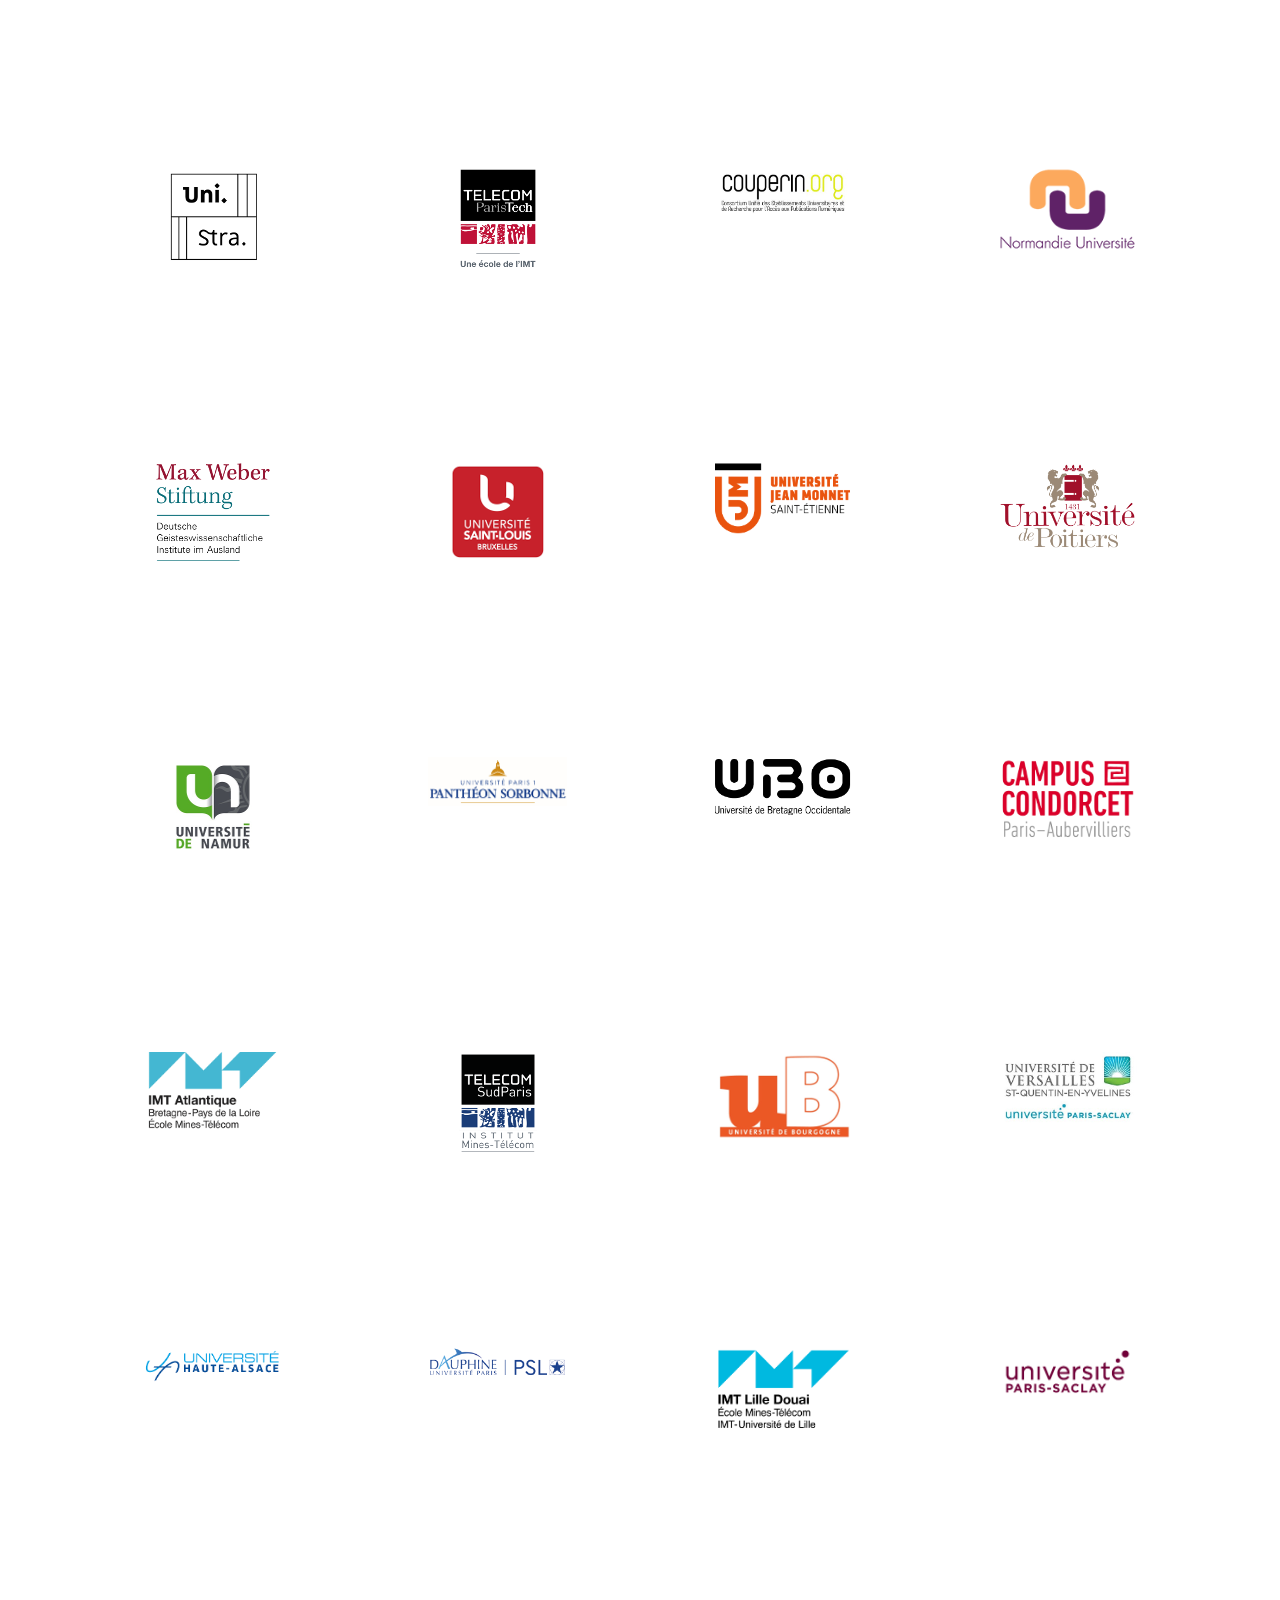
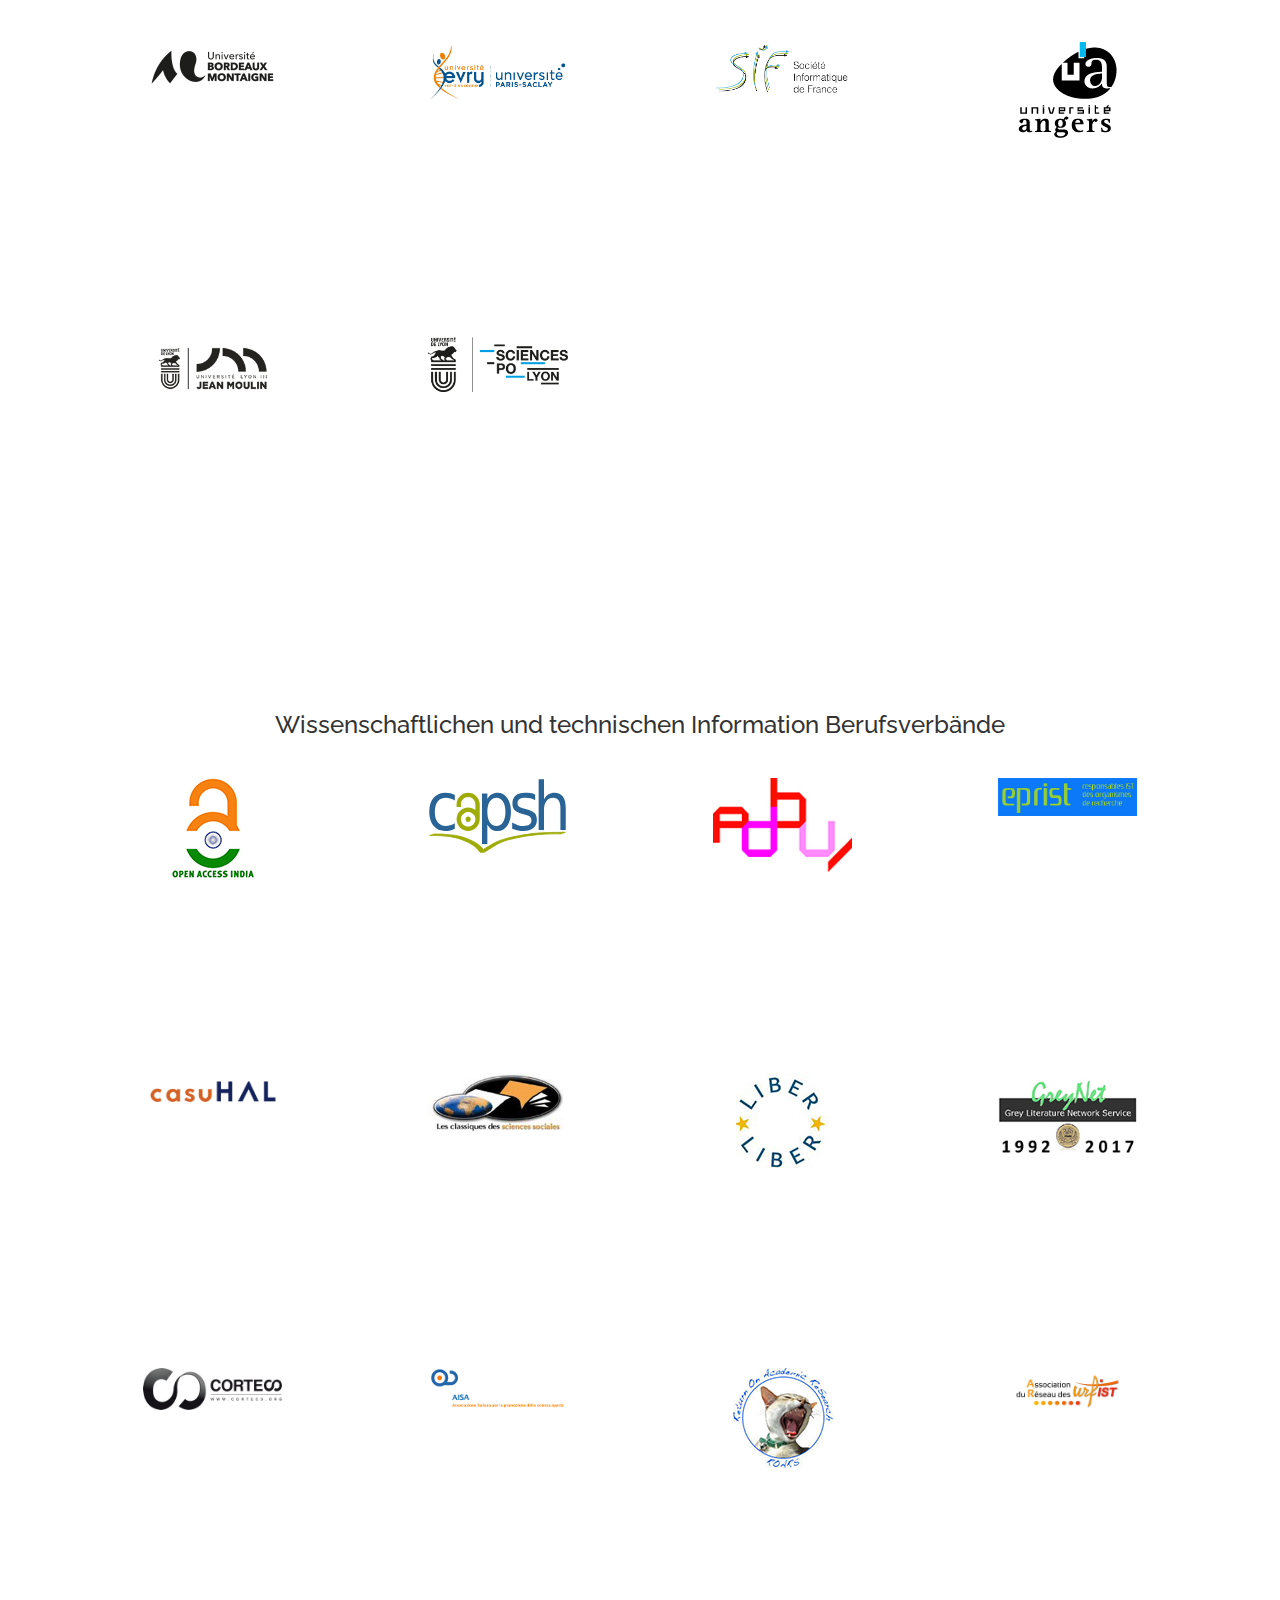
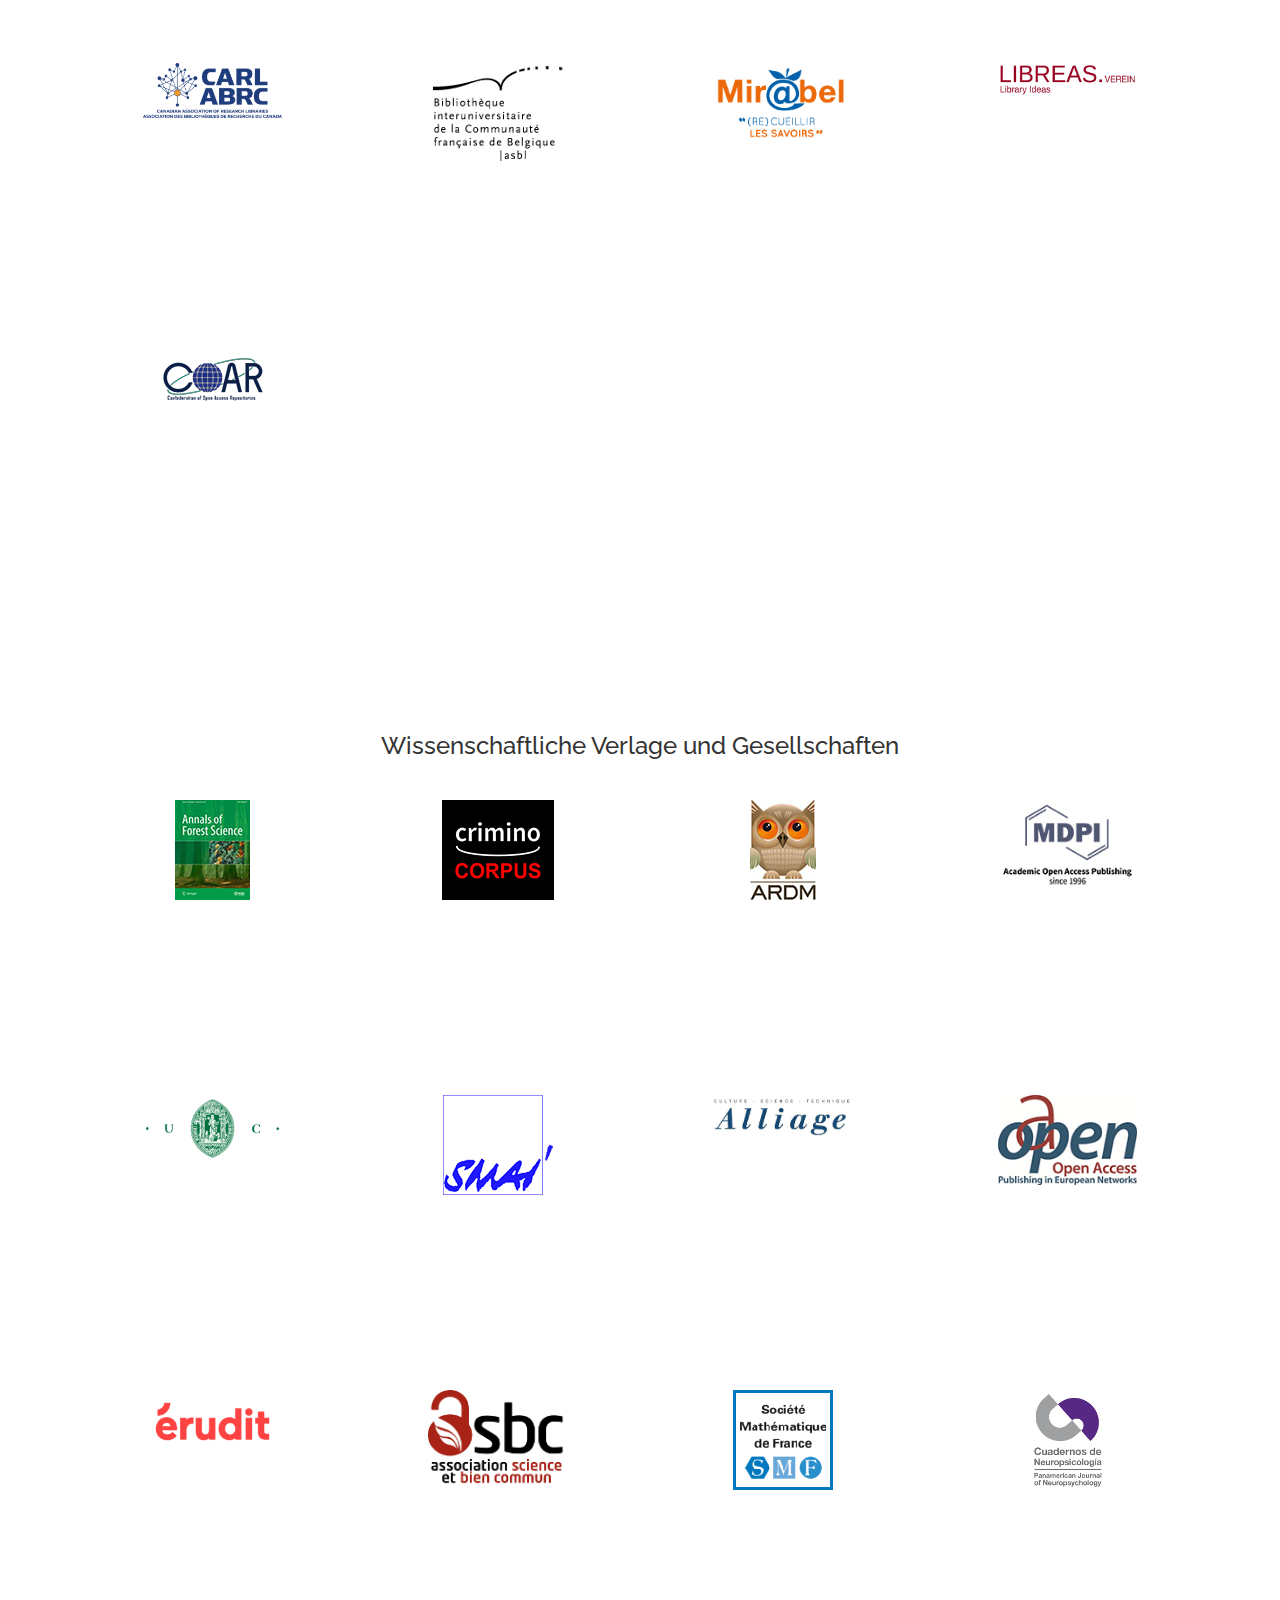
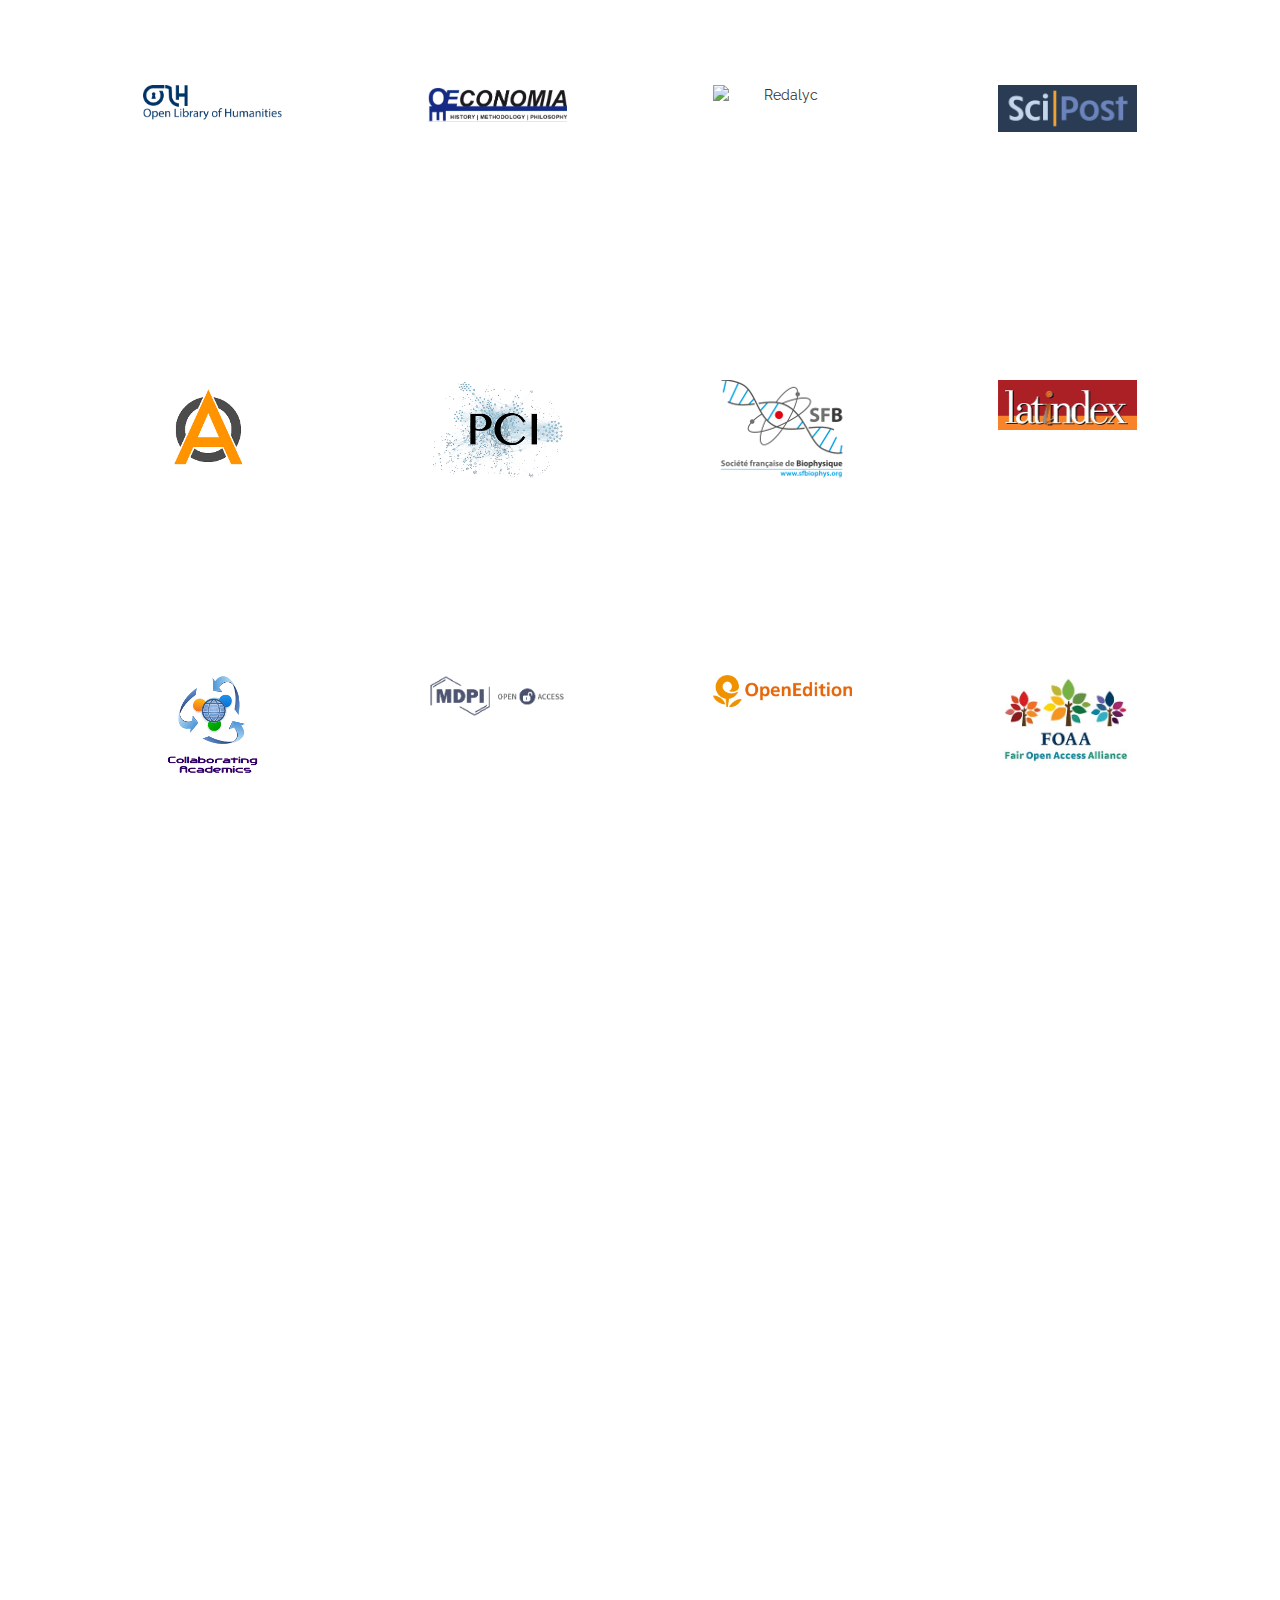
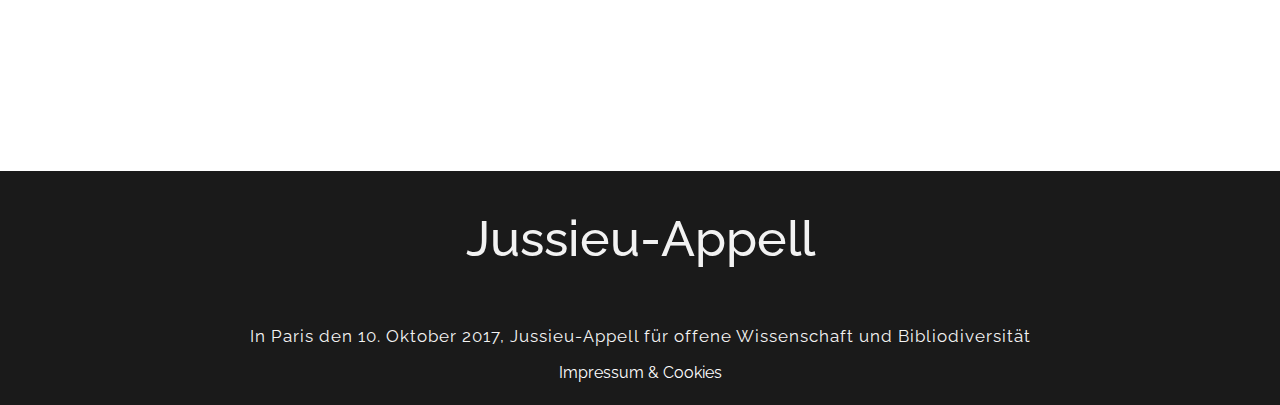
==== commit 672d8c96: "sp lyon" ====
--- a/index-DE.html
+++ b/index-DE.html
@@ -1354,7 +1354,7 @@
                         </div>
                         <!-- signature fin -->
                         
-                            <!-- signature -->
+                        <!-- signature -->
                         <div class="col-md-3 col-sm-4 text-center" >
                             <div class="blocsign">
                                 <div class="logo" data-wow-delay="0.1s">
@@ -1365,6 +1365,21 @@
                                 <h4 class= "wow animated fadeInUp" data-wow-delay= "0.7s">Université Jean Moulin Lyon 3</h4>
                                 <p class= "member-title wow animated fadeIn" data-wow-delay= "0.8s"><span class="country">France</span></p>
                                 <span class="team-member-description wow animated fadeIn">11/05/2018 </span> 
+                            </div>  
+                        </div>
+                        <!-- signature fin -->
+
+                        <!-- signature -->
+                        <div class="col-md-3 col-sm-4 text-center" >
+                            <div class="blocsign">
+                                <div class="logo" data-wow-delay="0.1s">
+                                    <div class= "col-md-8 col-md-offset-2" >
+                                        <img class="img-responsive center-block" src="img/logo100/spl.png" alt="Science Po Lyon">
+                                    </div>
+                                </div>
+                                <h4 class= "wow animated fadeInUp" data-wow-delay= "0.7s">Science Po Lyon</h4>
+                                <p class= "member-title wow animated fadeIn" data-wow-delay= "0.8s"><span class="country">France</span></p>
+                                <span class="team-member-description wow animated fadeIn">12/07/2018 </span> 
                             </div>  
                         </div>
                         <!-- signature fin -->
